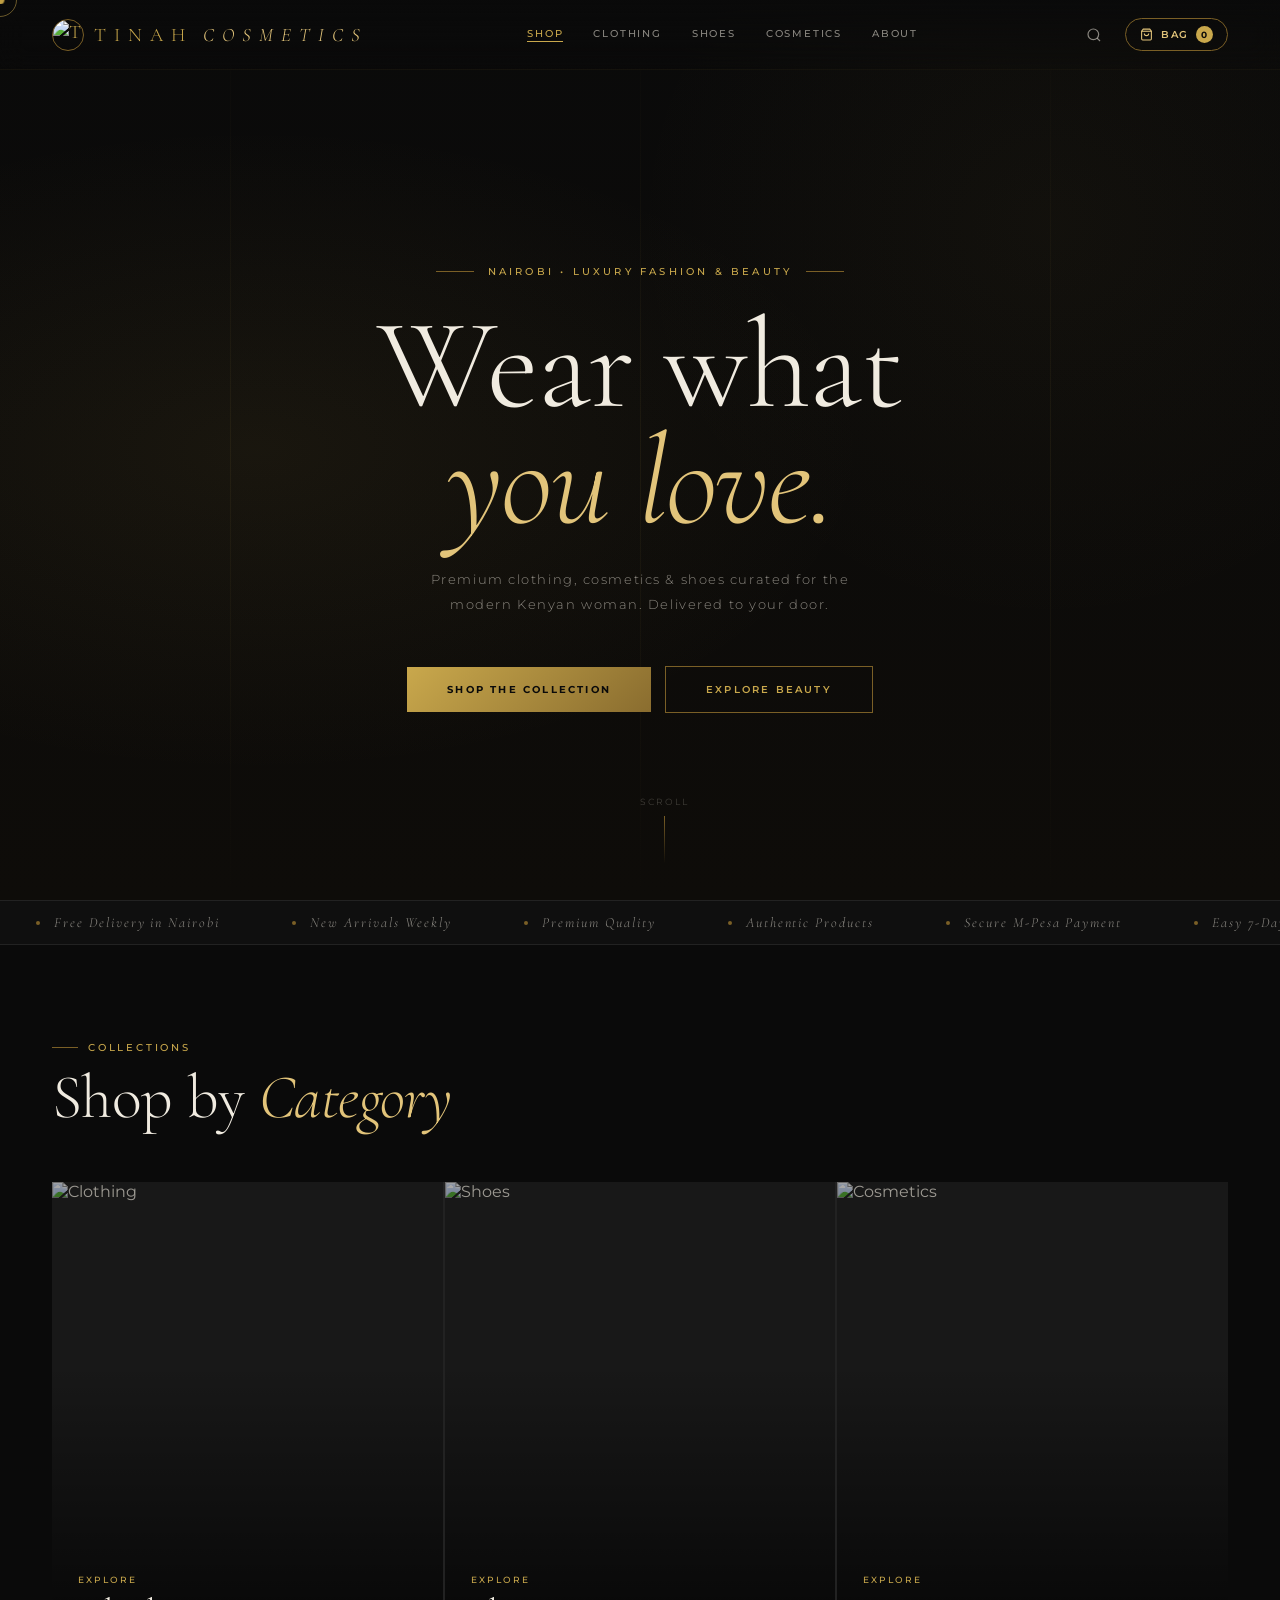
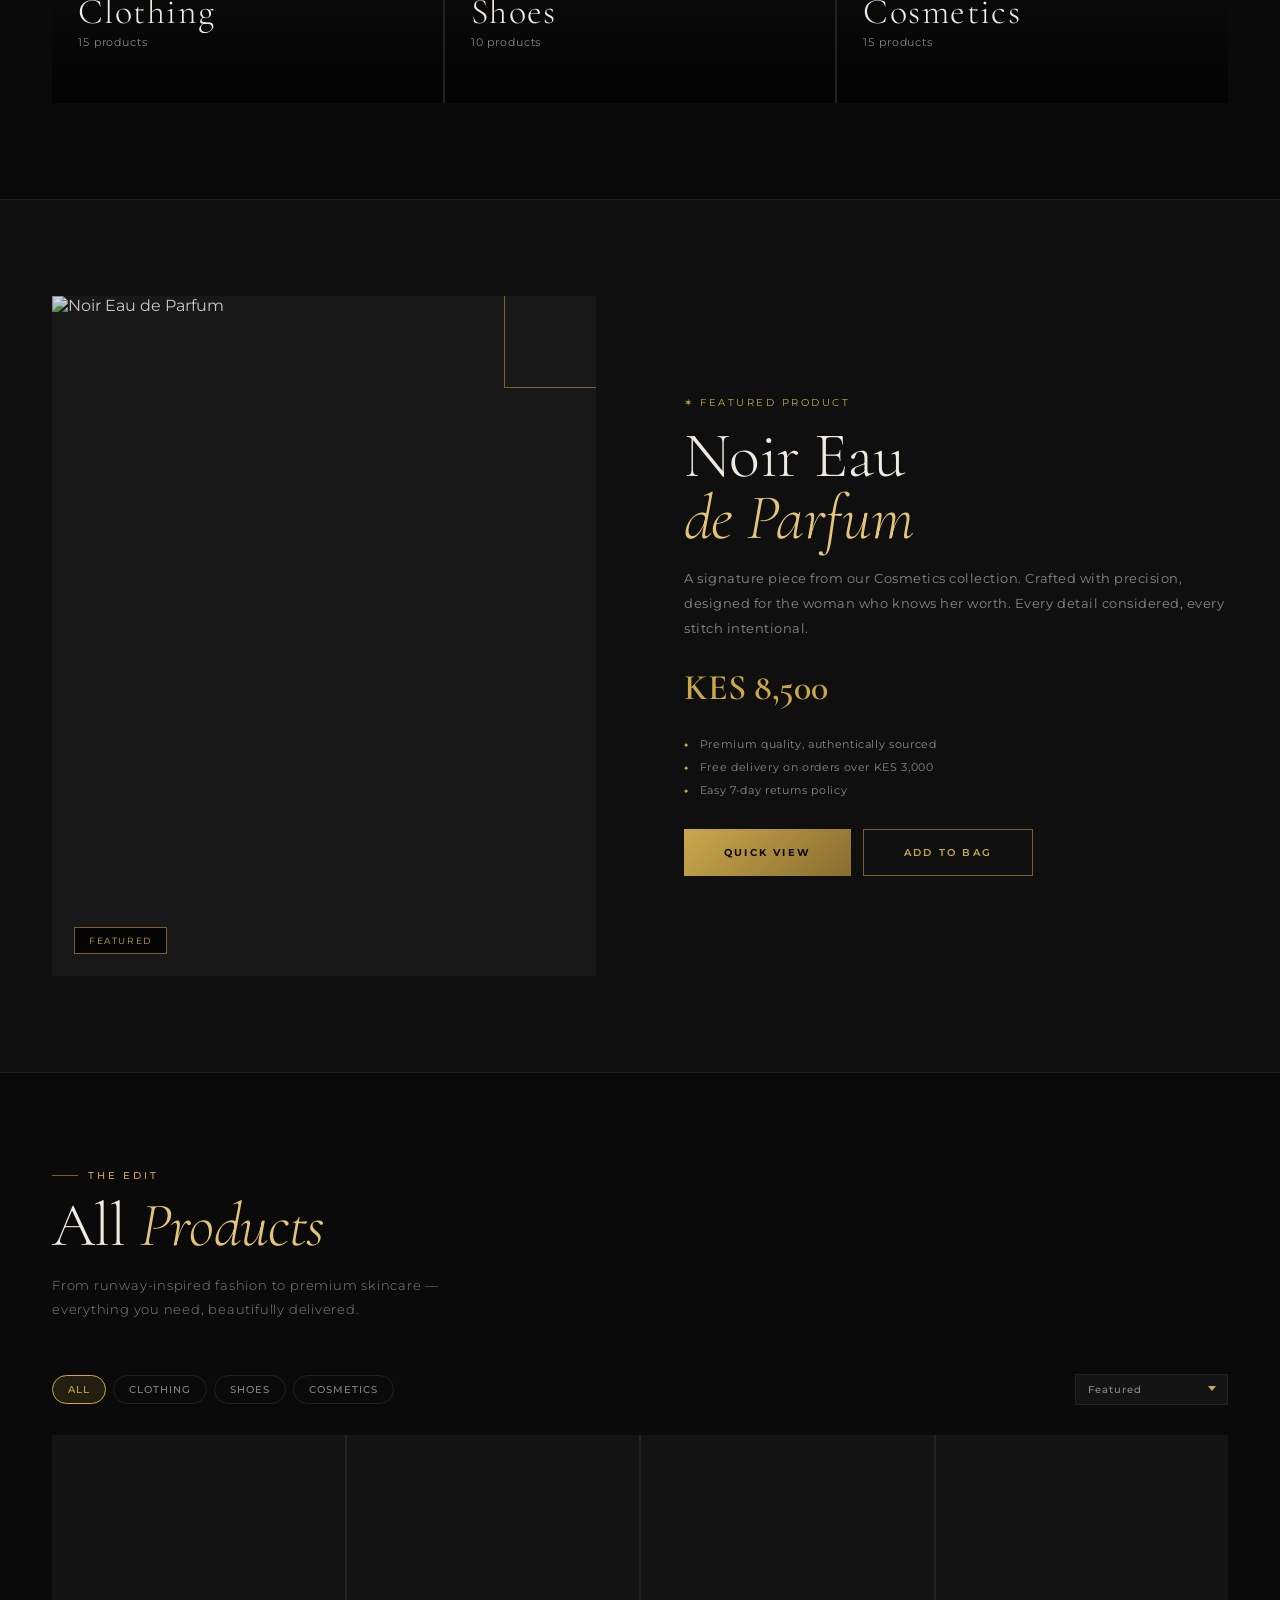
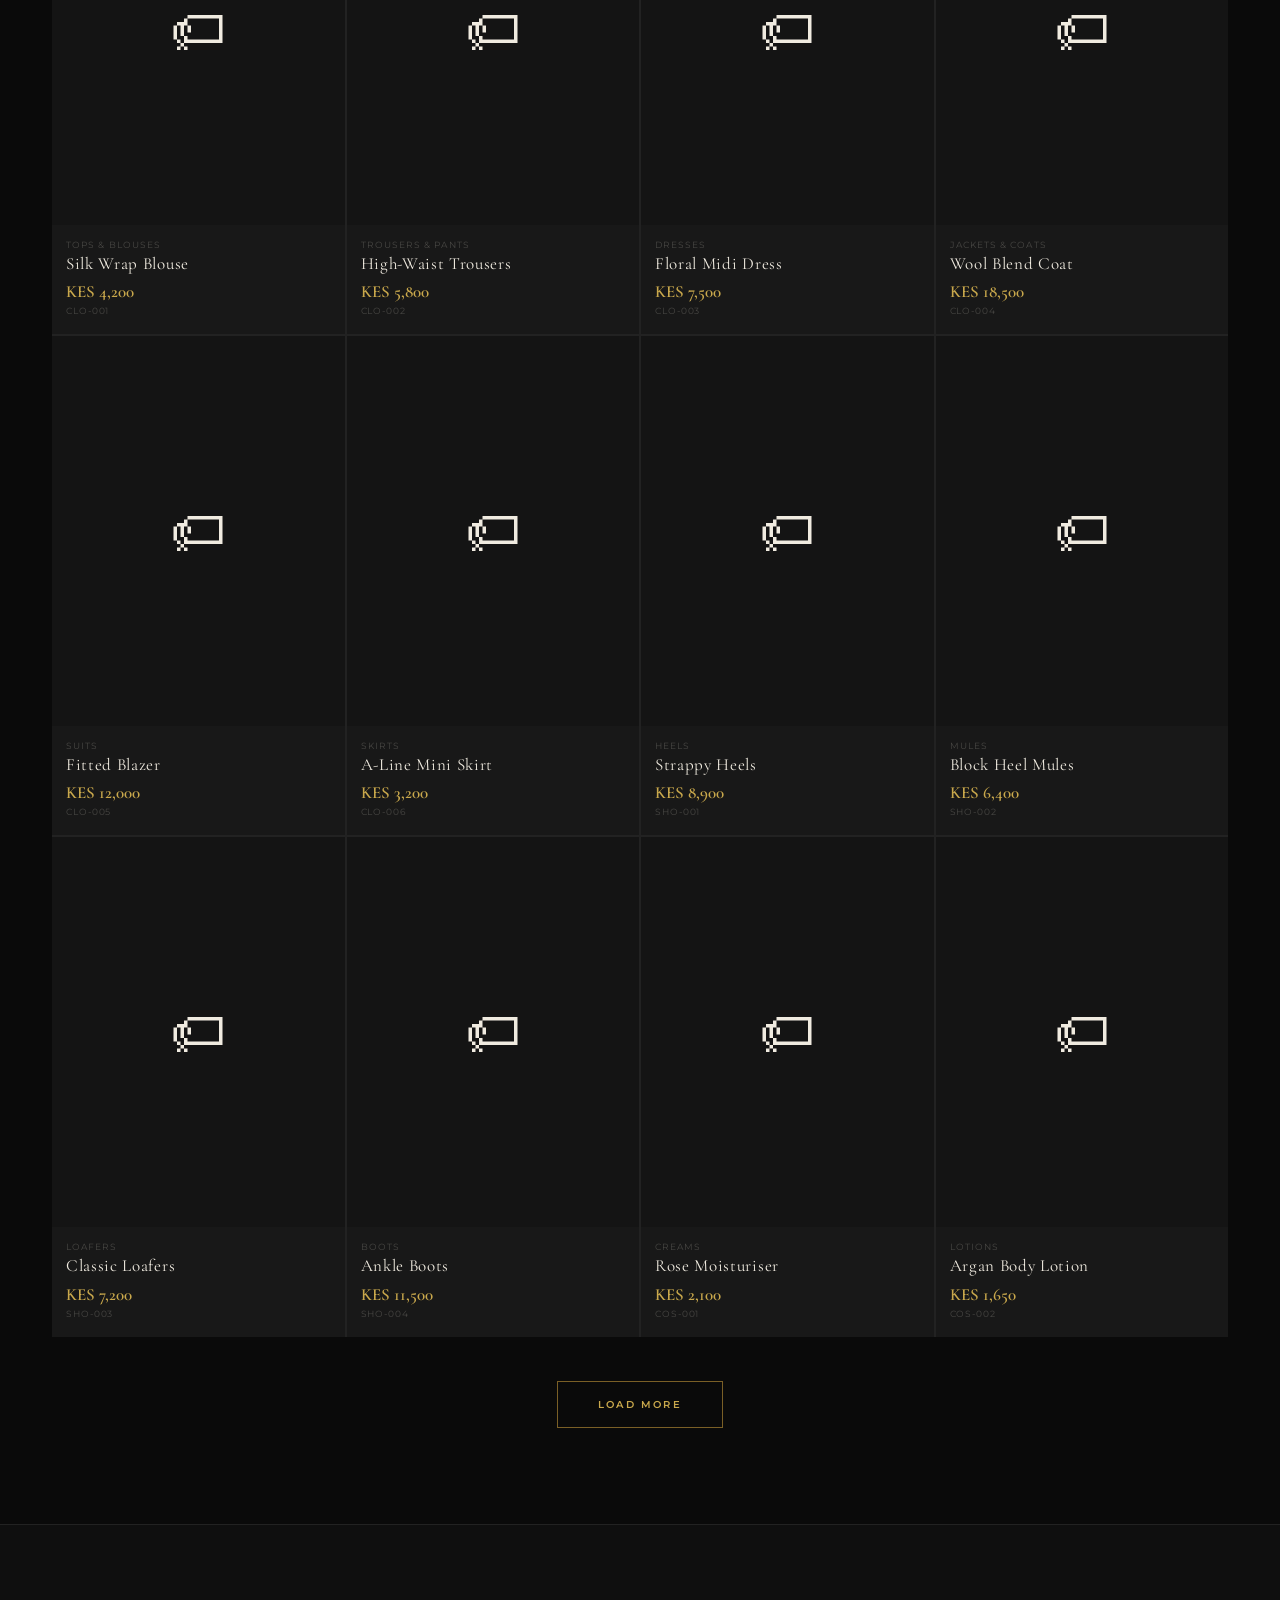
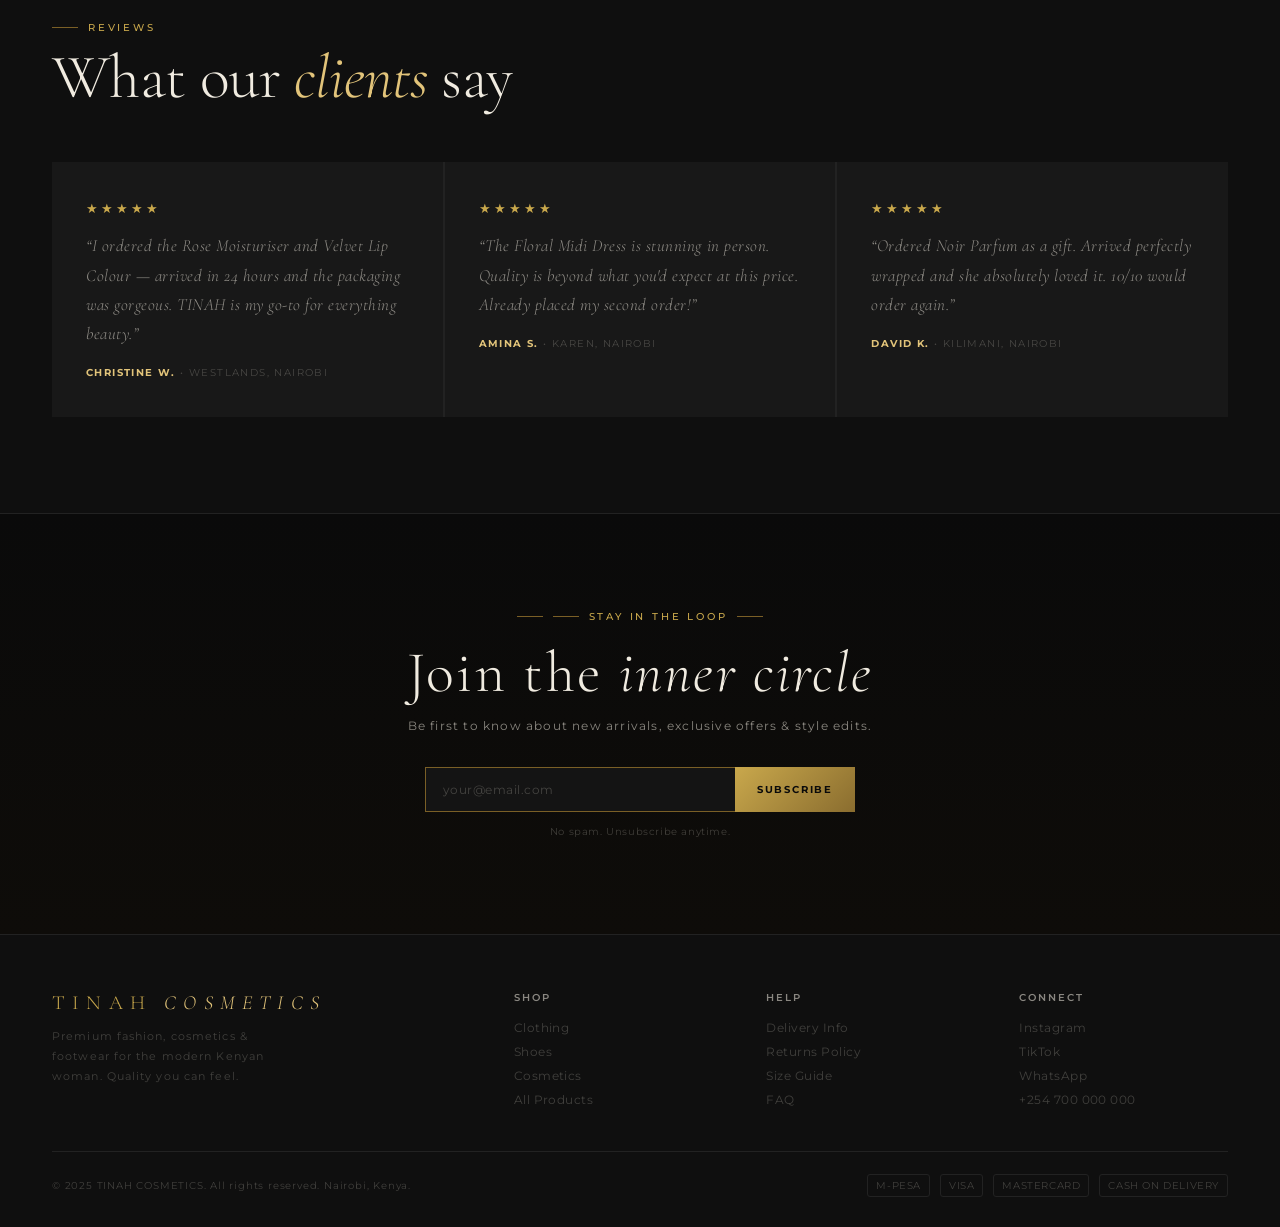
==== TINAH-website.html @ 570d0947 "updated the click filter logic" ====
<!DOCTYPE html>
<html lang="en">
<head>
<meta charset="UTF-8">
<meta name="viewport" content="width=device-width, initial-scale=1.0">
<title>TINAH COSMETICS — Luxury Fashion &amp; Beauty | Nairobi</title>
<link href="https://fonts.googleapis.com/css2?family=Cormorant+Garamond:ital,wght@0,300;0,400;0,600;1,300;1,400;1,600&family=Montserrat:wght@200;300;400;500;600&display=swap" rel="stylesheet">
<link rel="shortcut icon" href="https://thumbs.dreamstime.com/b/golden-woman-face-rose-beauty-salon-logo-vector-illustration-beautiful-flower-spa-cosmetics-fashion-boutique-hotel-333287283.jpg"/>
<style>
:root{
  --black:#0a0a0a;--deep:#0f0f0f;--panel:#141414;--card:#181818;
  --border:#222;--border-gold:#7a5f26;
  --gold:#c9a84c;--gold-light:#e2c47a;--gold-pale:#f0dfa0;
  --gold-dim:rgba(201,168,76,.12);--gold-glow:rgba(201,168,76,.25);
  --text:#f0ebe0;--text-dim:rgba(240,235,224,.55);--text-faint:rgba(240,235,224,.22);
  --success:#4a9e6b;--danger:#9e4a4a;
  --r:4px;--rlg:10px;
  --ease:cubic-bezier(.4,0,.2,1);
}
*{margin:0;padding:0;box-sizing:border-box}
html{scroll-behavior:smooth}
body{font-family:'Montserrat',sans-serif;background:var(--black);color:var(--text);overflow-x:hidden}
img{display:block;max-width:100%}
a{text-decoration:none;color:inherit}
button{cursor:pointer;font-family:'Montserrat',sans-serif}
::-webkit-scrollbar{width:5px}
::-webkit-scrollbar-track{background:var(--black)}
::-webkit-scrollbar-thumb{background:var(--border-gold);border-radius:3px}

/* CURSOR */
.cursor{position:fixed;width:9px;height:9px;background:var(--gold);border-radius:50%;pointer-events:none;z-index:9999;transform:translate(-50%,-50%);transition:opacity .2s;mix-blend-mode:difference}
.cursor-ring{position:fixed;width:34px;height:34px;border:1px solid var(--gold);border-radius:50%;pointer-events:none;z-index:9998;transform:translate(-50%,-50%);transition:transform .18s var(--ease),width .2s,height .2s;opacity:.5}
.cursor-ring.hov{width:54px;height:54px;opacity:.85}
@media(max-width:768px){.cursor,.cursor-ring{display:none}}

/* NAV */
.nav{position:fixed;top:0;left:0;right:0;z-index:200;display:flex;align-items:center;justify-content:space-between;padding:0 52px;height:70px;background:linear-gradient(180deg,rgba(10,10,10,.97) 0%,rgba(10,10,10,.0) 100%);backdrop-filter:blur(14px);border-bottom:1px solid rgba(201,168,76,.06);transition:all .3s}
.nav.scrolled{background:rgba(10,10,10,.97);border-bottom-color:rgba(201,168,76,.16)}
.nav-logo{font-family:'Cormorant Garamond',serif;font-size:19px;font-weight:300;letter-spacing:.42em;color:var(--gold);display:flex;align-items:center;gap:10px;white-space:nowrap}
.nav-logo img{width:32px;height:32px;border-radius:50%;border:1px solid var(--border-gold);object-fit:cover}
.nav-logo em{font-style:italic;color:var(--gold-light)}
.nav-links{display:flex;align-items:center;gap:30px}
.nav-link{font-size:10px;font-weight:500;letter-spacing:.18em;text-transform:uppercase;color:var(--text-dim);transition:color .2s;position:relative;padding-bottom:2px}
.nav-link::after{content:'';position:absolute;bottom:0;left:0;width:0;height:1px;background:var(--gold);transition:width .3s var(--ease)}
.nav-link:hover,.nav-link.active{color:var(--gold)}
.nav-link:hover::after,.nav-link.active::after{width:100%}
.nav-right{display:flex;align-items:center;gap:14px}
.nav-icon-btn{background:none;border:none;color:var(--text-dim);display:flex;align-items:center;justify-content:center;width:34px;height:34px;transition:color .2s;border-radius:50%}
.nav-icon-btn:hover{color:var(--gold)}
.cart-btn{display:flex;align-items:center;gap:8px;background:none;border:1px solid var(--border-gold);border-radius:20px;padding:7px 14px;color:var(--gold-light);font-size:10px;font-weight:600;letter-spacing:.12em;text-transform:uppercase;transition:all .2s}
.cart-btn:hover{background:var(--gold-dim);border-color:var(--gold)}
.cart-badge{background:var(--gold);color:var(--black);border-radius:50%;width:17px;height:17px;font-size:9px;font-weight:700;display:flex;align-items:center;justify-content:center;flex-shrink:0}
.hamburger{display:none;flex-direction:column;gap:5px;background:none;border:none;padding:4px}
.hamburger span{width:22px;height:1px;background:var(--text-dim);transition:all .3s}

/* MOBILE NAV */
.mobile-nav{position:fixed;top:70px;left:0;right:0;bottom:0;background:rgba(10,10,10,.99);backdrop-filter:blur(18px);z-index:199;transform:translateY(-10px);opacity:0;pointer-events:none;transition:all .3s var(--ease);padding:48px 32px;display:flex;flex-direction:column;gap:4px}
.mobile-nav.open{transform:translateY(0);opacity:1;pointer-events:all}
.mobile-nav-link{font-family:'Cormorant Garamond',serif;font-size:36px;font-weight:300;letter-spacing:.04em;color:var(--text-dim);padding:10px 0;border-bottom:1px solid var(--border);transition:color .2s;display:block}
.mobile-nav-link:hover{color:var(--gold)}

/* HERO */
.hero{min-height:100vh;display:flex;align-items:center;justify-content:center;position:relative;overflow:hidden;padding-top:70px}
.hero-bg{position:absolute;inset:0;background:radial-gradient(ellipse 80% 60% at 20% 50%,rgba(201,168,76,.07) 0%,transparent 60%),radial-gradient(ellipse 55% 75% at 82% 25%,rgba(201,168,76,.04) 0%,transparent 60%),linear-gradient(180deg,#0a0a0a 0%,#0e0c09 100%)}
.hero-line{position:absolute;top:0;bottom:0;width:1px;background:linear-gradient(180deg,transparent,rgba(201,168,76,.07),transparent);pointer-events:none}
.hero-content{position:relative;z-index:2;text-align:center;max-width:880px;padding:0 24px}
.hero-eyebrow{display:inline-flex;align-items:center;gap:14px;font-size:10px;font-weight:500;letter-spacing:.32em;text-transform:uppercase;color:var(--gold);margin-bottom:30px;animation:fadeUp .8s var(--ease) both}
.hero-eyebrow::before,.hero-eyebrow::after{content:'';width:38px;height:1px;background:var(--border-gold)}
.hero-title{font-family:'Cormorant Garamond',serif;font-size:clamp(56px,10vw,128px);font-weight:300;line-height:.9;letter-spacing:-.01em;animation:fadeUp .9s .1s var(--ease) both}
.hero-title em{font-style:italic;color:var(--gold-light);display:block}
.hero-sub{font-size:13px;font-weight:300;letter-spacing:.12em;color:var(--text-dim);margin:28px auto 48px;max-width:420px;line-height:1.95;animation:fadeUp .9s .2s var(--ease) both}
.hero-ctas{display:flex;align-items:center;justify-content:center;gap:14px;flex-wrap:wrap;animation:fadeUp .9s .3s var(--ease) both}
.btn-primary{background:linear-gradient(135deg,var(--gold),#8a6d2f);border:none;color:var(--black);font-size:10px;font-weight:700;letter-spacing:.22em;text-transform:uppercase;padding:16px 40px;position:relative;overflow:hidden;transition:opacity .2s}
.btn-primary::after{content:'';position:absolute;inset:0;background:linear-gradient(135deg,rgba(255,255,255,.18),transparent);opacity:0;transition:opacity .2s}
.btn-primary:hover::after{opacity:1}
.btn-secondary{background:none;border:1px solid var(--border-gold);color:var(--gold);font-size:10px;font-weight:600;letter-spacing:.22em;text-transform:uppercase;padding:16px 40px;transition:all .2s}
.btn-secondary:hover{background:var(--gold-dim)}
.hero-scroll{position:absolute;bottom:36px;left:50%;transform:translateX(-50%);display:flex;flex-direction:column;align-items:center;gap:9px;animation:fadeUp .9s .5s var(--ease) both}
.hero-scroll-lbl{font-size:9px;letter-spacing:.22em;color:var(--text-faint);text-transform:uppercase}
.hero-scroll-bar{width:1px;height:48px;background:linear-gradient(180deg,var(--border-gold),transparent);animation:scrollPulse 2s ease infinite}
@keyframes scrollPulse{0%,100%{opacity:.4;transform:scaleY(1)}50%{opacity:1}}

/* MARQUEE */
.marquee-wrap{overflow:hidden;border-top:1px solid var(--border);border-bottom:1px solid var(--border);padding:13px 0;background:var(--deep)}
.marquee-track{display:flex;white-space:nowrap;animation:marquee 30s linear infinite}
.marquee-track:hover{animation-play-state:paused}
.marquee-item{font-family:'Cormorant Garamond',serif;font-style:italic;font-size:14px;font-weight:300;letter-spacing:.14em;color:var(--text-dim);padding:0 36px;display:inline-flex;align-items:center;gap:14px}
.marquee-dot{width:4px;height:4px;background:var(--border-gold);border-radius:50%;flex-shrink:0}
@keyframes marquee{from{transform:translateX(0)}to{transform:translateX(-50%)}}

/* SECTIONS */
.section{padding:96px 52px}
.section-inner{max-width:1300px;margin:0 auto}
.s-eyebrow{font-size:10px;font-weight:500;letter-spacing:.28em;text-transform:uppercase;color:var(--gold);margin-bottom:12px;display:flex;align-items:center;gap:10px}
.s-eyebrow::before{content:'';width:26px;height:1px;background:var(--border-gold)}
.s-title{font-family:'Cormorant Garamond',serif;font-size:clamp(36px,5vw,62px);font-weight:300;line-height:1.04;letter-spacing:-.01em}
.s-title em{font-style:italic;color:var(--gold-light)}
.s-desc{font-size:13px;font-weight:300;letter-spacing:.06em;color:var(--text-dim);margin-top:14px;max-width:460px;line-height:1.88}
.s-header{margin-bottom:52px}

/* CATEGORY GRID */
.cat-grid{display:grid;grid-template-columns:repeat(3,1fr);gap:2px;background:var(--border)}
.cat-card{position:relative;overflow:hidden;aspect-ratio:3/4;background:var(--card);cursor:pointer}
.cat-img{width:100%;height:100%;object-fit:cover;transition:transform .7s var(--ease);filter:brightness(.65)}
.cat-card:hover .cat-img{transform:scale(1.07);filter:brightness(.45)}
.cat-overlay{position:absolute;inset:0;background:linear-gradient(180deg,transparent 35%,rgba(0,0,0,.88) 100%);padding:26px;display:flex;flex-direction:column;justify-content:flex-end}
.cat-tag{font-size:9px;font-weight:500;letter-spacing:.22em;text-transform:uppercase;color:var(--gold);margin-bottom:8px}
.cat-name{font-family:'Cormorant Garamond',serif;font-size:36px;font-weight:300;letter-spacing:.04em;color:var(--text);margin-bottom:5px;line-height:1.05}
.cat-count{font-size:11px;color:var(--text-dim);letter-spacing:.08em}
.cat-arrow{margin-top:14px;display:inline-flex;align-items:center;gap:8px;font-size:10px;font-weight:600;letter-spacing:.15em;text-transform:uppercase;color:var(--gold);opacity:0;transform:translateY(8px);transition:all .3s var(--ease)}
.cat-card:hover .cat-arrow{opacity:1;transform:translateY(0)}
.cat-arrow svg{transition:transform .25s}
.cat-card:hover .cat-arrow svg{transform:translateX(4px)}

/* SPOTLIGHT */
.spotlight{padding:96px 52px;background:var(--deep);border-top:1px solid var(--border);border-bottom:1px solid var(--border)}
.spotlight-inner{max-width:1300px;margin:0 auto;display:grid;grid-template-columns:1fr 1fr;gap:88px;align-items:center}
.spot-img-wrap{position:relative;aspect-ratio:4/5;overflow:hidden;background:var(--card)}
.spot-img-wrap img{width:100%;height:100%;object-fit:cover;filter:brightness(.88)}
.spot-corner{position:absolute;top:-18px;right:-18px;width:110px;height:110px;border:1px solid var(--border-gold);pointer-events:none}
.spot-badge{position:absolute;bottom:22px;left:22px;background:rgba(0,0,0,.78);border:1px solid var(--border-gold);padding:7px 14px;backdrop-filter:blur(6px);font-size:9px;letter-spacing:.18em;text-transform:uppercase;color:var(--gold)}
.spot-eyebrow{font-size:10px;letter-spacing:.25em;text-transform:uppercase;color:var(--gold);margin-bottom:16px}
.spot-name{font-family:'Cormorant Garamond',serif;font-size:clamp(40px,5vw,68px);font-weight:300;line-height:.96;letter-spacing:-.01em;margin-bottom:18px}
.spot-name em{font-style:italic;color:var(--gold-light)}
.spot-desc{font-size:13px;color:var(--text-dim);line-height:1.9;letter-spacing:.04em;margin-bottom:26px}
.spot-price{font-family:'Cormorant Garamond',serif;font-size:36px;font-weight:600;color:var(--gold);margin-bottom:28px}
.spot-perks{display:flex;flex-direction:column;gap:9px;margin-bottom:32px}
.perk{display:flex;align-items:center;gap:11px;font-size:11px;color:var(--text-dim);letter-spacing:.06em}
.perk::before{content:'◆';color:var(--gold);font-size:7px;flex-shrink:0}
.spot-btns{display:flex;gap:12px;flex-wrap:wrap}

/* SHOP */
.shop-bar{display:flex;align-items:center;justify-content:space-between;margin-bottom:30px;flex-wrap:wrap;gap:12px}
.pills{display:flex;gap:7px;flex-wrap:wrap}
.pill{background:none;border:1px solid var(--border);border-radius:20px;color:var(--text-dim);font-size:10px;font-weight:500;letter-spacing:.1em;text-transform:uppercase;padding:7px 15px;transition:all .2s}
.pill:hover,.pill.active{background:var(--gold-dim);border-color:var(--border-gold);color:var(--gold-light)}
.pill.active{border-color:var(--gold);color:var(--gold)}
.sort-sel{background:var(--panel);border:1px solid var(--border);color:var(--text-dim);font-family:'Montserrat',sans-serif;font-size:10px;font-weight:500;letter-spacing:.1em;padding:8px 28px 8px 12px;outline:none;appearance:none;background-image:url("data:image/svg+xml,%3Csvg xmlns='http://www.w3.org/2000/svg' width='10' height='10' viewBox='0 0 10 10'%3E%3Cpath fill='%23c9a84c' d='M5 7L1 2h8z'/%3E%3C/svg%3E");background-repeat:no-repeat;background-position:right 10px center;cursor:pointer}

/* PRODUCT GRID */
.prod-grid{display:grid;grid-template-columns:repeat(auto-fill,minmax(256px,1fr));gap:2px;background:var(--border)}
.prod-card{background:var(--card);overflow:hidden;position:relative;cursor:pointer;transition:background .2s}
.prod-card:hover{background:#1d1d1d}
.prod-img-wrap{position:relative;aspect-ratio:3/4;overflow:hidden;background:var(--panel)}
.prod-img-wrap img{width:100%;height:100%;object-fit:cover;transition:transform .6s var(--ease)}
.prod-card:hover .prod-img-wrap img{transform:scale(1.05)}
.prod-fallback{width:100%;height:100%;display:flex;align-items:center;justify-content:center;font-size:56px}
.prod-badge{position:absolute;top:11px;left:11px;font-size:9px;font-weight:700;letter-spacing:.1em;text-transform:uppercase;padding:4px 10px;background:var(--gold);color:var(--black)}
.prod-badge.sold{background:#333;color:var(--text-faint)}
.prod-badge.low{background:rgba(184,134,11,.85);color:var(--black)}
.wish-btn{position:absolute;top:11px;right:11px;width:33px;height:33px;background:rgba(0,0,0,.65);border:1px solid var(--border);border-radius:50%;display:flex;align-items:center;justify-content:center;font-size:14px;opacity:0;transition:all .2s;backdrop-filter:blur(4px)}
.prod-card:hover .wish-btn{opacity:1}
.wish-btn:hover{border-color:var(--gold);background:var(--gold-dim)}
.wish-btn.on{border-color:var(--danger);color:var(--danger);opacity:1}
.prod-actions{position:absolute;bottom:0;left:0;right:0;background:linear-gradient(0deg,rgba(0,0,0,.92) 0%,transparent 100%);padding:20px 14px 14px;opacity:0;transform:translateY(8px);transition:all .3s var(--ease)}
.prod-card:hover .prod-actions{opacity:1;transform:translateY(0)}
.add-btn{width:100%;background:linear-gradient(135deg,var(--gold),#8a6d2f);border:none;color:var(--black);font-size:10px;font-weight:700;letter-spacing:.15em;text-transform:uppercase;padding:12px;transition:opacity .2s}
.add-btn:hover{opacity:.88}
.add-btn:disabled{opacity:.35;cursor:not-allowed;background:#444}
.prod-info{padding:14px 14px 18px}
.prod-subcat{font-size:9px;color:var(--text-faint);letter-spacing:.12em;text-transform:uppercase;margin-bottom:4px}
.prod-name{font-family:'Cormorant Garamond',serif;font-size:17px;font-weight:400;letter-spacing:.04em;color:var(--text);margin-bottom:7px;line-height:1.2}
.prod-price{font-family:'Cormorant Garamond',serif;font-size:17px;font-weight:600;color:var(--gold)}
.prod-sku{font-size:9px;color:var(--text-faint);letter-spacing:.1em;margin-top:3px}
.load-more-wrap{text-align:center;margin-top:44px}

/* DRAWER */
.overlay-bg{position:fixed;inset:0;background:rgba(0,0,0,.78);z-index:400;opacity:0;pointer-events:none;transition:opacity .3s;backdrop-filter:blur(5px)}
.overlay-bg.on{opacity:1;pointer-events:all}
.drawer{position:fixed;right:0;top:0;bottom:0;width:460px;background:var(--panel);border-left:1px solid var(--border-gold);z-index:401;transform:translateX(100%);transition:transform .4s var(--ease);display:flex;flex-direction:column;overflow-y:auto}
.drawer.on{transform:translateX(0)}
.drawer-head{padding:22px 26px;border-bottom:1px solid var(--border);display:flex;align-items:center;justify-content:space-between;flex-shrink:0}
.drawer-title-txt{font-family:'Cormorant Garamond',serif;font-size:18px;font-weight:300;letter-spacing:.15em;color:var(--gold-light)}
.close-btn{background:none;border:1px solid var(--border);width:30px;height:30px;display:flex;align-items:center;justify-content:center;font-size:17px;color:var(--text-dim);transition:all .2s}
.close-btn:hover{border-color:var(--border-gold);color:var(--text)}
.drawer-img{width:100%;aspect-ratio:1;object-fit:cover;background:var(--card);flex-shrink:0}
.drawer-img-fb{width:100%;aspect-ratio:1;display:flex;align-items:center;justify-content:center;font-size:80px;background:var(--card);flex-shrink:0}
.drawer-body{padding:22px 26px;flex:1}
.d-cat{font-size:9px;letter-spacing:.18em;text-transform:uppercase;color:var(--gold);margin-bottom:7px}
.d-name{font-family:'Cormorant Garamond',serif;font-size:28px;font-weight:300;letter-spacing:.03em;margin-bottom:10px;line-height:1.1}
.d-price{font-family:'Cormorant Garamond',serif;font-size:26px;font-weight:600;color:var(--gold);margin-bottom:18px}
.d-div{height:1px;background:var(--border);margin:18px 0}
.d-desc{font-size:12px;color:var(--text-dim);line-height:1.9;letter-spacing:.04em}
.d-stock{margin-top:14px;display:flex;align-items:center;gap:8px;font-size:11px;color:var(--text-dim);letter-spacing:.06em}
.s-dot{width:7px;height:7px;border-radius:50%;flex-shrink:0}
.s-dot.in{background:var(--success)}.s-dot.low{background:var(--gold)}.s-dot.out{background:var(--danger)}
.drawer-foot{padding:18px 26px;border-top:1px solid var(--border);flex-shrink:0}
.d-add-btn{width:100%;background:linear-gradient(135deg,var(--gold),#8a6d2f);border:none;color:var(--black);font-size:11px;font-weight:700;letter-spacing:.2em;text-transform:uppercase;padding:15px;position:relative;overflow:hidden;transition:opacity .2s}
.d-add-btn::after{content:'';position:absolute;inset:0;background:linear-gradient(135deg,rgba(255,255,255,.15),transparent);opacity:0;transition:opacity .2s}
.d-add-btn:hover::after{opacity:1}
.d-add-btn:disabled{opacity:.35;cursor:not-allowed}

/* CART SIDEBAR */
.cart-side{position:fixed;right:0;top:0;bottom:0;width:390px;background:var(--panel);border-left:1px solid var(--border-gold);z-index:401;transform:translateX(100%);transition:transform .4s var(--ease);display:flex;flex-direction:column}
.cart-side.on{transform:translateX(0)}
.cart-head{padding:20px 22px;border-bottom:1px solid var(--border);display:flex;align-items:center;justify-content:space-between;flex-shrink:0}
.cart-head-title{font-family:'Cormorant Garamond',serif;font-size:19px;font-weight:300;letter-spacing:.18em;color:var(--gold-light)}
.cart-list{flex:1;overflow-y:auto;padding:14px 22px;scrollbar-width:thin;scrollbar-color:var(--border) transparent}
.cart-empty-st{height:100%;display:flex;flex-direction:column;align-items:center;justify-content:center;gap:11px;color:var(--text-faint)}
.cart-empty-st .ic{font-size:44px;opacity:.35}
.cart-empty-st p{font-family:'Cormorant Garamond',serif;font-size:15px;font-style:italic;letter-spacing:.1em}
.ci{display:flex;gap:11px;padding:11px 0;border-bottom:1px solid var(--border);animation:slideIn .2s var(--ease)}
@keyframes slideIn{from{opacity:0;transform:translateX(9px)}to{opacity:1;transform:translateX(0)}}
.ci-img{width:68px;height:68px;border-radius:var(--r);overflow:hidden;flex-shrink:0;background:var(--card);border:1px solid var(--border);display:flex;align-items:center;justify-content:center;font-size:22px}
.ci-img img{width:100%;height:100%;object-fit:cover}
.ci-info{flex:1;min-width:0}
.ci-sub{font-size:9px;letter-spacing:.12em;text-transform:uppercase;color:var(--text-faint);margin-bottom:3px}
.ci-name{font-size:12px;font-weight:500;letter-spacing:.03em;margin-bottom:3px}
.ci-price{font-family:'Cormorant Garamond',serif;font-size:14px;color:var(--gold)}
.ci-row{display:flex;align-items:center;gap:7px;margin-top:7px}
.q-btn{width:21px;height:21px;background:var(--card);border:1px solid var(--border);color:var(--text);font-size:13px;display:flex;align-items:center;justify-content:center;transition:all .15s;border-radius:3px}
.q-btn:hover{border-color:var(--gold);color:var(--gold)}
.q-num{font-size:12px;font-weight:600;min-width:16px;text-align:center}
.ci-del{margin-left:auto;background:none;border:none;color:var(--text-faint);font-size:14px;transition:color .2s;padding:2px}
.ci-del:hover{color:var(--danger)}
.cart-foot{border-top:1px solid var(--border-gold);padding:18px 22px;flex-shrink:0}
.sum-row{display:flex;justify-content:space-between;font-size:11px;color:var(--text-dim);letter-spacing:.06em;margin-bottom:6px}
.sum-total{display:flex;justify-content:space-between;align-items:center;border-top:1px solid var(--border-gold);padding-top:11px;margin-top:4px;font-size:13px;font-weight:600;color:var(--text)}
.sum-total .tp{font-family:'Cormorant Garamond',serif;font-size:23px;color:var(--gold)}
.ck-btn{width:100%;background:linear-gradient(135deg,var(--gold),#8a6d2f);border:none;color:var(--black);font-size:11px;font-weight:700;letter-spacing:.2em;text-transform:uppercase;padding:14px;margin-top:11px;position:relative;overflow:hidden;transition:opacity .2s}
.ck-btn::after{content:'';position:absolute;inset:0;background:linear-gradient(135deg,rgba(255,255,255,.15),transparent);opacity:0;transition:opacity .2s}
.ck-btn:hover::after{opacity:1}
.ck-btn:disabled{opacity:.35;cursor:not-allowed}
.cont-btn{width:100%;background:none;border:1px solid var(--border);color:var(--text-faint);font-size:10px;font-weight:500;letter-spacing:.12em;text-transform:uppercase;padding:9px;margin-top:7px;transition:all .2s}
.cont-btn:hover{border-color:var(--border-gold);color:var(--gold)}

/* SEARCH MODAL */
.search-modal{position:fixed;inset:0;z-index:600;background:rgba(0,0,0,.93);backdrop-filter:blur(14px);display:flex;flex-direction:column;align-items:center;padding-top:110px;opacity:0;pointer-events:none;transition:opacity .3s}
.search-modal.on{opacity:1;pointer-events:all}
.s-box{width:100%;max-width:580px;padding:0 24px;position:relative}
.s-box input{width:100%;background:transparent;border:none;border-bottom:1px solid var(--border-gold);color:var(--text);font-family:'Cormorant Garamond',serif;font-size:clamp(26px,5vw,44px);font-weight:300;letter-spacing:.05em;padding:11px 40px 11px 0;outline:none}
.s-box input::placeholder{color:var(--text-faint)}
.s-close{position:absolute;right:24px;top:50%;transform:translateY(-50%);background:none;border:none;color:var(--text-dim);font-size:21px;transition:color .2s}
.s-close:hover{color:var(--gold)}
.s-hint{font-size:11px;color:var(--text-faint);letter-spacing:.12em;margin-top:18px;padding:0 24px;max-width:580px}
.s-results{width:100%;max-width:580px;padding:18px 24px 0;overflow-y:auto;max-height:calc(100vh - 230px)}
.s-item{display:flex;align-items:center;gap:13px;padding:11px 0;border-bottom:1px solid var(--border);cursor:pointer;transition:padding .2s}
.s-item:hover{padding-left:8px}
.s-item-img{width:46px;height:46px;object-fit:cover;background:var(--card);border:1px solid var(--border);flex-shrink:0;display:flex;align-items:center;justify-content:center;font-size:17px}
.s-item-img img{width:100%;height:100%;object-fit:cover}
.s-item-name{font-size:13px;font-weight:500;letter-spacing:.03em}
.s-item-cat{font-size:10px;color:var(--text-faint);letter-spacing:.1em;text-transform:uppercase;margin-top:2px}
.s-item-price{margin-left:auto;font-family:'Cormorant Garamond',serif;font-size:16px;color:var(--gold);flex-shrink:0}

/* CHECKOUT MODAL */
.ck-overlay{position:fixed;inset:0;z-index:600;background:rgba(0,0,0,.88);backdrop-filter:blur(9px);display:flex;align-items:center;justify-content:center;opacity:0;pointer-events:none;transition:opacity .3s}
.ck-overlay.on{opacity:1;pointer-events:all}
.ck-box{background:var(--panel);border:1px solid var(--border-gold);width:470px;max-height:92vh;overflow-y:auto;box-shadow:0 32px 80px rgba(0,0,0,.7);animation:slideUp .3s var(--ease)}
@keyframes slideUp{from{opacity:0;transform:translateY(22px)}to{opacity:1;transform:translateY(0)}}
.ck-box-head{padding:20px 22px;border-bottom:1px solid var(--border);display:flex;align-items:center;justify-content:space-between;position:sticky;top:0;background:var(--panel);z-index:1}
.ck-box-title{font-family:'Cormorant Garamond',serif;font-size:21px;font-weight:300;letter-spacing:.15em;color:var(--gold-light)}
.ck-box-body{padding:20px 22px}
.f-group{margin-bottom:13px}
.f-label{display:block;font-size:10px;font-weight:600;letter-spacing:.12em;text-transform:uppercase;color:var(--text-faint);margin-bottom:5px}
.f-input{width:100%;background:var(--card);border:1px solid var(--border);color:var(--text);font-family:'Montserrat',sans-serif;font-size:12px;padding:10px 11px;outline:none;transition:border-color .2s;letter-spacing:.03em}
.f-input:focus{border-color:var(--border-gold)}
.f-input::placeholder{color:var(--text-faint)}
.f-row2{display:grid;grid-template-columns:1fr 1fr;gap:11px}
.pay-methods{display:grid;grid-template-columns:1fr 1fr 1fr;gap:8px;margin-top:5px}
.pm{background:var(--card);border:1px solid var(--border);padding:12px 8px;text-align:center;cursor:pointer;transition:all .2s}
.pm:hover{border-color:var(--border-gold)}
.pm.on{border-color:var(--gold);background:var(--gold-dim)}
.pm-icon{font-size:22px;margin-bottom:4px}
.pm-lbl{font-size:9px;font-weight:600;letter-spacing:.1em;text-transform:uppercase;color:var(--text-dim)}
.pm.on .pm-lbl{color:var(--gold)}
.o-sum{background:var(--card);border:1px solid var(--border);padding:13px 15px;margin-top:14px}
.o-row{display:flex;justify-content:space-between;font-size:11px;color:var(--text-dim);letter-spacing:.04em;padding:4px 0}
.o-row.tot{border-top:1px solid var(--border-gold);margin-top:7px;padding-top:9px;color:var(--text);font-size:13px;font-weight:600}
.o-row.tot .tp{font-family:'Cormorant Garamond',serif;font-size:20px;color:var(--gold)}
.place-btn{width:100%;background:linear-gradient(135deg,var(--gold),#8a6d2f);border:none;color:var(--black);font-size:11px;font-weight:700;letter-spacing:.2em;text-transform:uppercase;padding:15px;margin-top:14px;position:relative;overflow:hidden;transition:opacity .2s}
.place-btn::after{content:'';position:absolute;inset:0;background:linear-gradient(135deg,rgba(255,255,255,.15),transparent);opacity:0;transition:opacity .2s}
.place-btn:hover::after{opacity:1}
.back-btn{width:100%;background:none;border:1px solid var(--border);color:var(--text-faint);font-size:10px;font-weight:500;letter-spacing:.12em;text-transform:uppercase;padding:9px;margin-top:7px;transition:all .2s}
.back-btn:hover{border-color:var(--border-gold);color:var(--gold)}

/* SUCCESS */
.order-ok{text-align:center;padding:28px 0 12px}
.ok-icon{width:70px;height:70px;background:linear-gradient(135deg,#4a9e6b20,#4a9e6b40);border:2px solid var(--success);border-radius:50%;display:flex;align-items:center;justify-content:center;font-size:30px;margin:0 auto 14px}
.ok-title{font-family:'Cormorant Garamond',serif;font-size:27px;font-weight:300;letter-spacing:.2em;color:var(--gold-light);margin-bottom:8px}
.ok-sub{font-size:12px;color:var(--text-dim);letter-spacing:.07em;line-height:1.85}

/* TESTIMONIALS */
.testi-grid{display:grid;grid-template-columns:repeat(3,1fr);gap:2px;background:var(--border)}
.testi{background:var(--card);padding:38px 34px;transition:background .2s}
.testi:hover{background:#1e1e1e}
.t-stars{color:var(--gold);font-size:13px;letter-spacing:3px;margin-bottom:15px}
.t-text{font-family:'Cormorant Garamond',serif;font-style:italic;font-size:17px;font-weight:300;line-height:1.72;letter-spacing:.03em;color:var(--text-dim);margin-bottom:18px}
.t-author{font-size:10px;letter-spacing:.14em;text-transform:uppercase;color:var(--text-faint)}
.t-author strong{color:var(--gold-light)}

/* NEWSLETTER */
.newsletter{padding:96px 52px;text-align:center;background:linear-gradient(180deg,var(--black) 0%,#0e0c09 100%);border-top:1px solid var(--border)}
.nl-title{font-family:'Cormorant Garamond',serif;font-size:clamp(30px,5vw,58px);font-weight:300;letter-spacing:.04em;margin-bottom:10px}
.nl-sub{font-size:12px;color:var(--text-dim);letter-spacing:.1em;margin-bottom:34px}
.nl-form{display:flex;max-width:430px;margin:0 auto}
.nl-input{flex:1;background:var(--panel);border:1px solid var(--border-gold);border-right:none;color:var(--text);font-family:'Montserrat',sans-serif;font-size:12px;padding:14px 17px;outline:none;letter-spacing:.04em;transition:border-color .2s}
.nl-input:focus{border-color:var(--gold)}
.nl-input::placeholder{color:var(--text-faint)}
.nl-btn{background:linear-gradient(135deg,var(--gold),#8a6d2f);border:none;color:var(--black);font-size:10px;font-weight:700;letter-spacing:.18em;text-transform:uppercase;padding:14px 22px;white-space:nowrap;transition:opacity .2s}
.nl-btn:hover{opacity:.88}
.nl-note{font-size:10px;color:var(--text-faint);letter-spacing:.06em;margin-top:13px}

/* FOOTER */
.footer{background:var(--deep);border-top:1px solid var(--border);padding:56px 52px 30px}
.footer-inner{max-width:1300px;margin:0 auto}
.footer-grid{display:grid;grid-template-columns:2fr 1fr 1fr 1fr;gap:44px;margin-bottom:44px}
.f-brand{font-family:'Cormorant Garamond',serif;font-size:20px;font-weight:300;letter-spacing:.36em;color:var(--gold);margin-bottom:12px}
.f-brand em{font-style:italic;color:var(--gold-light)}
.f-tagline{font-size:11px;color:var(--text-faint);letter-spacing:.1em;line-height:1.8;max-width:250px}
.f-col-title{font-size:10px;font-weight:600;letter-spacing:.2em;text-transform:uppercase;color:var(--text-dim);margin-bottom:16px}
.f-links{display:flex;flex-direction:column;gap:9px}
.f-link{font-size:12px;color:var(--text-faint);letter-spacing:.04em;transition:color .2s}
.f-link:hover{color:var(--gold)}
.footer-bottom{border-top:1px solid var(--border);padding-top:22px;display:flex;align-items:center;justify-content:space-between;flex-wrap:wrap;gap:11px}
.f-copy{font-size:10px;color:var(--text-faint);letter-spacing:.08em}
.pay-icons{display:flex;gap:10px;flex-wrap:wrap}
.pay-ic{font-size:10px;color:var(--text-faint);letter-spacing:.06em;border:1px solid var(--border);border-radius:3px;padding:4px 8px}

/* TOAST */
.toast-wrap{position:fixed;bottom:22px;right:22px;z-index:700;display:flex;flex-direction:column;gap:7px}
.toast{background:var(--panel);border:1px solid var(--border-gold);border-radius:var(--r);padding:10px 15px;font-size:12px;letter-spacing:.04em;display:flex;align-items:center;gap:9px;min-width:200px;box-shadow:0 8px 28px rgba(0,0,0,.5);animation:toastIn .25s var(--ease)}
@keyframes toastIn{from{opacity:0;transform:translateY(6px)}to{opacity:1;transform:translateY(0)}}
.t-dot{width:7px;height:7px;border-radius:50%;background:var(--gold);flex-shrink:0}

/* REVEAL ANIMATION */
.reveal{opacity:0;transform:translateY(18px);transition:opacity .7s var(--ease),transform .7s var(--ease)}
.reveal.visible{opacity:1;transform:translateY(0)}
@keyframes fadeUp{from{opacity:0;transform:translateY(22px)}to{opacity:1;transform:translateY(0)}}

/* RESPONSIVE */
@media(max-width:1024px){
  .section,.spotlight,.newsletter{padding:72px 32px}
  .nav,.footer{padding-left:32px;padding-right:32px}
  .footer-grid{grid-template-columns:1fr 1fr}
  .spotlight-inner{grid-template-columns:1fr;gap:44px}
  .cat-grid{grid-template-columns:1fr 1fr}
}
@media(max-width:768px){
  .nav{padding:0 20px}
  .nav-links,.nav-icon-btn{display:none}
  .hamburger{display:flex}
  .section,.spotlight,.newsletter{padding:56px 20px}
  .footer{padding:44px 20px 24px}
  .footer-grid{grid-template-columns:1fr;gap:28px}
  .footer-bottom{flex-direction:column;text-align:center}
  .cat-grid{grid-template-columns:1fr}
  .testi-grid{grid-template-columns:1fr}
  .drawer,.cart-side{width:100%;max-width:100%}
  .ck-box{width:94vw}
  .f-row2{grid-template-columns:1fr}
  .nl-form{flex-direction:column}
  .nl-input,.nl-btn{width:100%;border-right:1px solid var(--border-gold)}
  .hero-ctas{flex-direction:column;align-items:center}
  .spot-btns{flex-direction:column}
}
/* section show/hide transition */
#categories,#spotlight,#about,.newsletter,.marquee-wrap,#home{transition:opacity .25s}
/* when in filter mode, shop section sits right below the nav */
body.filter-mode #shop{padding-top:96px}
body.filter-mode #shop .s-header{margin-bottom:32px}
</style>
</head>
<body>

<div class="cursor" id="cursor"></div>
<div class="cursor-ring" id="cursorRing"></div>

<!-- NAV -->
<nav class="nav" id="nav">
  <a href="#" class="nav-logo" onclick="goHome(event)">
    <img src="https://thumbs.dreamstime.com/b/golden-woman-face-rose-beauty-salon-logo-vector-illustration-beautiful-flower-spa-cosmetics-fashion-boutique-hotel-333287283.jpg" alt="TINAH">
    TINAH <em>COSMETICS</em>
  </a>
  <div class="nav-links">
    <a class="nav-link active" id="nl_shop" href="#" onclick="goShopAll(event)">Shop</a>
    <a class="nav-link" id="nl_clothing" href="#" onclick="filterGo('clothing',event)">Clothing</a>
    <a class="nav-link" id="nl_shoes" href="#" onclick="filterGo('shoes',event)">Shoes</a>
    <a class="nav-link" id="nl_cosmetics" href="#" onclick="filterGo('cosmetics',event)">Cosmetics</a>
    <a class="nav-link" id="nl_about" href="#" onclick="goAbout(event)">About</a>
  </div>
  <div class="nav-right">
    <button class="nav-icon-btn" onclick="openSearch()" title="Search (Ctrl+K)">
      <svg width="16" height="16" viewBox="0 0 24 24" fill="none" stroke="currentColor" stroke-width="1.8"><circle cx="11" cy="11" r="8"/><path d="m21 21-4.35-4.35"/></svg>
    </button>
    <button class="cart-btn" onclick="openCart()">
      <svg width="13" height="13" viewBox="0 0 24 24" fill="none" stroke="currentColor" stroke-width="2"><path d="M6 2L3 6v14a2 2 0 0 0 2 2h14a2 2 0 0 0 2-2V6l-3-4z"/><line x1="3" y1="6" x2="21" y2="6"/><path d="M16 10a4 4 0 0 1-8 0"/></svg>
      Bag <span class="cart-badge" id="cartBadge">0</span>
    </button>
    <button class="hamburger" onclick="toggleMobileNav()"><span></span><span></span><span></span></button>
  </div>
</nav>

<!-- MOBILE NAV -->
<div class="mobile-nav" id="mobileNav">
  <a class="mobile-nav-link" href="#" onclick="closeMobileNav();goShopAll(event)">Shop All</a>
  <a class="mobile-nav-link" href="#" onclick="closeMobileNav();filterGo('clothing',event)">Clothing</a>
  <a class="mobile-nav-link" href="#" onclick="closeMobileNav();filterGo('shoes',event)">Shoes</a>
  <a class="mobile-nav-link" href="#" onclick="closeMobileNav();filterGo('cosmetics',event)">Cosmetics</a>
  <a class="mobile-nav-link" href="#" onclick="closeMobileNav();goAbout(event)">About</a>
</div>

<!-- HERO -->
<section class="hero" id="home">
  <div class="hero-bg"></div>
  <div class="hero-line" style="left:18%"></div>
  <div class="hero-line" style="left:50%"></div>
  <div class="hero-line" style="left:82%"></div>
  <div class="hero-content">
    <div class="hero-eyebrow">Nairobi &bull; Luxury Fashion &amp; Beauty</div>
    <h1 class="hero-title">Wear what<br><em>you love.</em></h1>
    <p class="hero-sub">Premium clothing, cosmetics &amp; shoes curated for the modern Kenyan woman. Delivered to your door.</p>
    <div class="hero-ctas">
      <button class="btn-primary" onclick="goShopAll(event)">Shop the Collection</button>
      <button class="btn-secondary" onclick="filterGo('cosmetics',event)">Explore Beauty</button>
    </div>
  </div>
  <div class="hero-scroll"><div class="hero-scroll-lbl">Scroll</div><div class="hero-scroll-bar"></div></div>
</section>

<!-- MARQUEE -->
<div class="marquee-wrap"><div class="marquee-track" id="marqueeTrack"></div></div>

<!-- CATEGORIES -->
<section class="section" id="categories">
  <div class="section-inner">
    <div class="s-header reveal">
      <div class="s-eyebrow">Collections</div>
      <h2 class="s-title">Shop by <em>Category</em></h2>
    </div>
    <div class="cat-grid" id="catGrid"></div>
  </div>
</section>

<!-- SPOTLIGHT -->
<div class="spotlight" id="spotlight">
  <div class="spotlight-inner">
    <div class="spot-img-wrap reveal" id="spotImg"><div class="spot-corner"></div><div class="spot-badge">Featured</div></div>
    <div class="reveal" id="spotContent"></div>
  </div>
</div>

<!-- SHOP -->
<section class="section" id="shop">
  <div class="section-inner">
    <div class="s-header reveal">
      <div class="s-eyebrow">The Edit</div>
      <h2 class="s-title">All <em>Products</em></h2>
      <p class="s-desc">From runway-inspired fashion to premium skincare — everything you need, beautifully delivered.</p>
    </div>
    <div class="shop-bar">
      <div class="pills" id="pills"></div>
      <select class="sort-sel" id="sortSel" onchange="renderShop()">
        <option value="default">Featured</option>
        <option value="asc">Price: Low to High</option>
        <option value="desc">Price: High to Low</option>
        <option value="name">Name A&ndash;Z</option>
      </select>
    </div>
    <div class="prod-grid" id="prodGrid"></div>
    <div class="load-more-wrap"><button class="btn-secondary" id="loadMoreBtn" onclick="loadMore()" style="display:none">Load More</button></div>
  </div>
</section>

<!-- TESTIMONIALS -->
<section class="section" id="about" style="background:var(--deep);border-top:1px solid var(--border)">
  <div class="section-inner">
    <div class="s-header reveal">
      <div class="s-eyebrow">Reviews</div>
      <h2 class="s-title">What our <em>clients</em> say</h2>
    </div>
    <div class="testi-grid" id="testiGrid"></div>
  </div>
</section>

<!-- NEWSLETTER -->
<section class="newsletter">
  <div class="s-eyebrow" style="justify-content:center;margin-bottom:14px">
    <span style="width:26px;height:1px;background:var(--border-gold);display:inline-block"></span>
    Stay in the loop
    <span style="width:26px;height:1px;background:var(--border-gold);display:inline-block"></span>
  </div>
  <h2 class="nl-title">Join the <em>inner circle</em></h2>
  <p class="nl-sub">Be first to know about new arrivals, exclusive offers &amp; style edits.</p>
  <form class="nl-form" onsubmit="subscribe(event)">
    <input class="nl-input" type="email" id="nlEmail" placeholder="your@email.com" required>
    <button class="nl-btn" type="submit">Subscribe</button>
  </form>
  <p class="nl-note">No spam. Unsubscribe anytime.</p>
</section>

<!-- FOOTER -->
<footer class="footer">
  <div class="footer-inner">
    <div class="footer-grid">
      <div>
        <div class="f-brand">TINAH <em>COSMETICS</em></div>
        <p class="f-tagline">Premium fashion, cosmetics &amp; footwear for the modern Kenyan woman. Quality you can feel.</p>
      </div>
      <div>
        <div class="f-col-title">Shop</div>
        <div class="f-links">
          <a class="f-link" href="#" onclick="filterGo('clothing',event)">Clothing</a>
          <a class="f-link" href="#" onclick="filterGo('shoes',event)">Shoes</a>
          <a class="f-link" href="#" onclick="filterGo('cosmetics',event)">Cosmetics</a>
          <a class="f-link" href="#" onclick="goShopAll(event)">All Products</a>
        </div>
      </div>
      <div>
        <div class="f-col-title">Help</div>
        <div class="f-links">
          <a class="f-link" href="#">Delivery Info</a>
          <a class="f-link" href="#">Returns Policy</a>
          <a class="f-link" href="#">Size Guide</a>
          <a class="f-link" href="#">FAQ</a>
        </div>
      </div>
      <div>
        <div class="f-col-title">Connect</div>
        <div class="f-links">
          <a class="f-link" href="#">Instagram</a>
          <a class="f-link" href="#">TikTok</a>
          <a class="f-link" href="#">WhatsApp</a>
          <a class="f-link" href="#">+254 700 000 000</a>
        </div>
      </div>
    </div>
    <div class="footer-bottom">
      <div class="f-copy">&copy; 2025 TINAH COSMETICS. All rights reserved. Nairobi, Kenya.</div>
      <div class="pay-icons">
        <div class="pay-ic">M-PESA</div>
        <div class="pay-ic">VISA</div>
        <div class="pay-ic">MASTERCARD</div>
        <div class="pay-ic">CASH ON DELIVERY</div>
      </div>
    </div>
  </div>
</footer>

<!-- PRODUCT QUICK VIEW DRAWER -->
<div class="overlay-bg" id="drawerBg" onclick="closeDrawer()"></div>
<div class="drawer" id="drawer">
  <div class="drawer-head">
    <div class="drawer-title-txt">Quick View</div>
    <button class="close-btn" onclick="closeDrawer()">&times;</button>
  </div>
  <div id="drawerImg"></div>
  <div class="drawer-body" id="drawerBody"></div>
  <div class="drawer-foot">
    <button class="d-add-btn" id="dAddBtn">Add to Bag &rarr;</button>
  </div>
</div>

<!-- CART SIDEBAR -->
<div class="overlay-bg" id="cartBg" onclick="closeCart()"></div>
<div class="cart-side" id="cartSide">
  <div class="cart-head">
    <div class="cart-head-title">Your Bag</div>
    <button class="close-btn" onclick="closeCart()">&times;</button>
  </div>
  <div class="cart-list" id="cartList">
    <div class="cart-empty-st"><div class="ic">&#x1F6CD;</div><p>Your bag is empty</p></div>
  </div>
  <div class="cart-foot" id="cartFoot" style="display:none">
    <div class="sum-row"><span>Subtotal</span><span id="cSubtotal">KES 0</span></div>
    <div class="sum-row"><span>Delivery</span><span>Calculated at checkout</span></div>
    <div class="sum-total"><span>Total</span><span class="tp" id="cTotal">KES 0</span></div>
    <button class="ck-btn" onclick="openCheckout()">Checkout &rarr;</button>
    <button class="cont-btn" onclick="closeCart()">Continue Shopping</button>
  </div>
</div>

<!-- SEARCH MODAL -->
<div class="search-modal" id="searchModal">
  <div class="s-box">
    <input type="text" id="sInput" placeholder="Search for anything&hellip;" oninput="doSearch()" autocomplete="off">
    <button class="s-close" onclick="closeSearch()">&times;</button>
  </div>
  <div class="s-hint">Try: &ldquo;serum&rdquo; &bull; &ldquo;heels&rdquo; &bull; &ldquo;silk blouse&rdquo; &bull; &ldquo;perfume&rdquo;</div>
  <div class="s-results" id="sResults"></div>
</div>

<!-- CHECKOUT MODAL -->
<div class="ck-overlay" id="ckOverlay">
  <div class="ck-box" onclick="event.stopPropagation()">
    <div class="ck-box-head">
      <div class="ck-box-title" id="ckTitle">Delivery Details</div>
      <button class="close-btn" onclick="closeCheckout()">&times;</button>
    </div>
    <div class="ck-box-body" id="ckBody"></div>
  </div>
</div>

<!-- TOAST -->
<div class="toast-wrap" id="toastWrap"></div>

<script>

function getSeedData() {
  return {
    store: { name:"TINAH COSMETICS", cashier:"Vivian", currency:"KES", vat_rate:0.16 },
    cashiers: [
      { id:1, name:"Tinah",  pin:"1234", role:"manager"  },
      { id:2, name:"Vivian",   pin:"2222", role:"cashier"  },
      { id:3, name:"Grace",   pin:"3333", role:"cashier"  },
      { id:4, name:"Eddy", pin:"4444", role:"manager"  }
    ],
    categories: [
      { id:"clothing", label:"Clothing", subcategories:["Tops & Blouses","Trousers & Pants","Dresses","Skirts","Jackets & Coats","Suits","Knitwear","Activewear","Shorts"] },
      { id:"shoes",    label:"Shoes",    subcategories:["Heels","Flats","Sneakers","Boots","Sandals","Loafers","Mules"] },
      { id:"cosmetics",label:"Cosmetics",subcategories:["Soaps","Creams","Lotions","Serums","Foundations","Perfumes","Lip Colour","Eye Makeup","Hair care","Face care"] }
    ],
    products: [
      { id:1,  name:"Silk Wrap Blouse",    category:"clothing", subcategory:"Tops & Blouses",  price:4200,  stock:8,  sku:"CLO-001", image_url:"https://img.lilysilk.com/cdn-cgi/image/width=1800,height=2700,quality=80,fit=cover/media/catalog/product/N9962/03BU/4.jpg"},
      { id:2,  name:"High-Waist Trousers", category:"clothing", subcategory:"Trousers & Pants", price:5800,  stock:5,  sku:"CLO-002", image_url:"https://m.media-amazon.com/images/I/712gf22WfGL._AC_UY1000_.jpg" },
      { id:3,  name:"Floral Midi Dress",   category:"clothing", subcategory:"Dresses",          price:7500,  stock:3,  sku:"CLO-003", image_url:"https://i5.walmartimages.com/asr/5d2a59a5-cc00-4c31-bc3d-e96399c7c998.39897716b4ae0b580e59ea1497291283.jpeg" },
      { id:4,  name:"Wool Blend Coat",     category:"clothing", subcategory:"Jackets & Coats",  price:18500, stock:4,  sku:"CLO-004", image_url:"https://kaleidoscope.scene7.com/is/image/OttoUK/600w/Witt-Wool-Blend-Belted-Coat~H80467FRSP.jpg" },
      { id:5,  name:"Fitted Blazer",       category:"clothing", subcategory:"Suits",            price:12000, stock:6,  sku:"CLO-005", image_url:"https://media.mango.com/is/image/punto/27041294-99-002?wid=2048" },
      { id:6,  name:"A-Line Mini Skirt",   category:"clothing", subcategory:"Skirts",           price:3200,  stock:11, sku:"CLO-006", image_url:"https://m.media-amazon.com/images/I/61FiyfJK7XL._AC_SX466_.jpg" },
      { id:7,  name:"Strappy Heels",       category:"shoes",    subcategory:"Heels",            price:8900,  stock:7,  sku:"SHO-001", image_url:"https://images.unsplash.com/photo-1543163521-1bf539c55dd2?w=400&q=80" },
      { id:8,  name:"Block Heel Mules",    category:"shoes",    subcategory:"Mules",            price:6400,  stock:4,  sku:"SHO-002", image_url:"https://www.misslola.com/cdn/shop/files/weekend-attire-white-BF4A5645_large@2x.jpg?v=1709669933" },
      { id:9,  name:"Classic Loafers",     category:"shoes",    subcategory:"Loafers",          price:7200,  stock:9,  sku:"SHO-003", image_url:"https://i5.walmartimages.com/asr/0aeb4873-29ad-41e6-ac67-7e015b8c2b51.ad3b5a681ee662d24ba7a63dac7dad03.jpeg?odnHeight=612&odnWidth=612&odnBg=FFFFFF" },
      { id:10, name:"Ankle Boots",         category:"shoes",    subcategory:"Boots",            price:11500, stock:3,  sku:"SHO-004", image_url:"https://media.mango.com/is/image/punto/27082005-99-052?wid=2048" },
      { id:11, name:"Rose Moisturiser",    category:"cosmetics",subcategory:"Creams",           price:2100,  stock:15, sku:"COS-001", image_url:"https://5.imimg.com/data5/SELLER/Default/2025/9/548547056/YB/FP/AP/54980860/rose-moisturizing-cream-500x500.png" },
      { id:12, name:"Argan Body Lotion",   category:"cosmetics",subcategory:"Lotions",          price:1650,  stock:20, sku:"COS-002", image_url:"https://izilbeauty.com/dw/image/v2/BJQV_PRD/on/demandware.static/-/Sites-izil-master-catalog/default/dw39e8f721/images/large/e-Packshots/Amber/FG-330010_Amber-Moisturising-Body-Lotion/FG-330010_Amber-Moisturising-Body-Lotion-3.jpg" },
      { id:13, name:"Gold Radiance Serum", category:"cosmetics",subcategory:"Serums",           price:4800,  stock:10, sku:"COS-003", image_url:"https://drrashelstore.pk/cdn/shop/files/dr_rashel_products_1__jpg.jpg?v=1770731448" },
      { id:14, name:"Shea Butter Soap",    category:"cosmetics",subcategory:"Soaps",            price:580,   stock:30, sku:"COS-004", image_url:"https://images.unsplash.com/photo-1607006344380-b6775a0824a7?w=400&q=80" },
      { id:15, name:"Velvet Lip Colour",   category:"cosmetics",subcategory:"Lip Colour",       price:1200,  stock:18, sku:"COS-005", image_url:"https://www.lotus.in/cdn/shop/files/04_6f59dfae-9b2f-4327-94f3-c62dd75045b8.jpg?v=1754469201&width=1600" },
      { id:16, name:"Noir Eau de Parfum",  category:"cosmetics",subcategory:"Perfumes",         price:8500,  stock:7,  sku:"COS-006", image_url:"https://i.ebayimg.com/images/g/UYkAAOSwXBdlZ7~G/s-l1200.jpg" },
      { id:17, name:"Cashmere Knit Sweater", category:"clothing", subcategory:"Sweaters & Knitwear", price:9800, stock:6, sku:"CLO-007", image_url:"https://www.jennikayne.com/cdn/shop/files/cashmere-amelia-crewneck-warm-sand-2.jpg?v=1739307672" },
{ id:18, name:"Denim Jacket", category:"clothing", subcategory:"Jackets & Coats", price:7600, stock:9, sku:"CLO-008", image_url:"https://hips.hearstapps.com/hmg-prod/images/gettyimages-2133930650-66aaf97f8bf25.jpg?crop=0.659xw:1.00xh;0.171xw,0&resize=640:*" },
{ id:19, name:"Pleated Maxi Dress", category:"clothing", subcategory:"Dresses", price:9200, stock:4, sku:"CLO-009", image_url:"https://www.thedressoutlet.com/cdn/shop/files/3147_NAVY_A1.jpg?v=1746660710" },
{ id:20, name:"Tailored Jumpsuit", category:"clothing", subcategory:"Suits", price:10800, stock:5, sku:"CLO-010", image_url:"https://mediahub.prettylittlething.com/cno7236_black_xl?qlt=70&w=480&h=720&dpr=1&fit=cvr" },
{ id:21, name:"Leather Sneakers", category:"shoes", subcategory:"Sneakers", price:9500, stock:10, sku:"SHO-005", image_url:"https://cdn.hophopshop.com/productImages/28093/medium/Tezza-4141.jpg" },
{ id:22, name:"Pointed-Toe Flats", category:"shoes", subcategory:"Flats", price:5400, stock:12, sku:"SHO-006", image_url:"https://venstore.co.ke/vendor/uploads/women_fashion/6780d14ef3aa85.53240029.jpg" },
{ id:23, name:"Vitamin C Face Serum", category:"cosmetics", subcategory:"Serums", price:3900, stock:14, sku:"COS-007", image_url:"https://m.media-amazon.com/images/I/615YQQ63jfL._AC_UF1000,1000_QL80_.jpg" },
{ id:24, name:"Lavender Night Cream", category:"cosmetics", subcategory:"Creams", price:2600, stock:16, sku:"COS-008", image_url:"https://quincehoneyfarm.co.uk/wp-content/uploads/2022/12/Night-Cream3.jpg" },
{ id:25, name:"Coconut Hair Mask", category:"cosmetics", subcategory:"Hair Care", price:1800, stock:22, sku:"COS-009", image_url:"https://lk.spaceylon.com/cdn/shop/files/Virgin_Coconut_Hair_Treatment_Masque_150ml_S1.jpg?v=1754476152&width=1445" },
{ id:26, name:"Matte Finish Foundation", category:"cosmetics", subcategory:"Foundations", price:3200, stock:13, sku:"COS-010", image_url:"https://media6.ppl-media.com/tr:h-235,w-235,c-at_max,dpr-2/static/img/product/356169/[base64].jpg" },
{ id:27, name:"Wool Blend Blazer", category:"clothing", subcategory:"Jackets & Coats", price:11500, stock:6, sku:"CLO-011", image_url:"https://dtcralphlauren.scene7.com/is/image/PoloGSI/s7-AI211952179003_alternate10?$rl_4x5_pdp$"},
{ id:28, name:"High-Waist Jeans", category:"clothing", subcategory:"Trousers & Pants", price:6800, stock:11, sku:"CLO-012", image_url:"https://ke.jumia.is/unsafe/fit-in/500x500/filters:fill(white)/product/11/8911623/1.jpg?5507" },
{ id:29, name:"Oversized Hoodie", category:"clothing", subcategory:"Jackets & Coats", price:5900, stock:15, sku:"CLO-013", image_url:"https://m.media-amazon.com/images/I/61hqvmjloRL._AC_SL1500_.jpg" },
{ id:30, name:"Satin Striped shirt", category:"clothing", subcategory:"Tops & Blouses", price:7400, stock:8, sku:"CLO-014", image_url:"https://street9.com/cdn/shop/products/SHR00008060_1_56f1c445-9251-410a-b0ae-387a5c15fe49.jpg?v=1751977069"},
{ id:31, name:"Cargo Shorts", category:"clothing", subcategory:"Shorts", price:4500, stock:18, sku:"CLO-015", image_url:"https://image.kilimall.com/kenya/shop/store/goods/9438/2023/06/16874280107285143fef066f947369b6312682f231487.jpg" },

{ id:32, name:"High Heels Sandals", category:"shoes", subcategory:"Heels", price:8700, stock:9, sku:"SHO-007", image_url:"https://image.made-in-china.com/2f0j00ecKUZSCqPjbs/New-Design-Women-High-Heel-Sandals-Size-12-Fashion-Ladies-Shoes-High-Heels.webp" },
{ id:33, name:"Chelsea Boots", category:"shoes", subcategory:"Boots", price:12800, stock:5, sku:"SHO-008", image_url:"https://www.bocage.eu/media/catalog/product/7/7/779920_10.jpg?optimize=medium&bg-color=255,255,255&fit=bounds&height=1820&width=1560&canvas=1560:1820" },
{ id:34, name:"Canvas Slip-Ons", category:"shoes", subcategory:"Sneakers", price:4200, stock:17, sku:"SHO-009", image_url:"https://images-na.ssl-images-amazon.com/images/I/814+Gb1oPQL._UL500_.jpg" },
{ id:35, name:"Strappy Heels", category:"shoes", subcategory:"Heels", price:7900, stock:7, sku:"SHO-010", image_url:"https://i5.walmartimages.com/seo/BLTIBY-Women-s-Rhinestone-Strappy-Spiral-Ankle-Strap-Low-Chunky-Block-Heel-Sandals-Fashion-Elegant-Open-Toe-Shoes-Black-36_50373d10-fcfc-44d1-b367-d13f25f4b743.b3fa160800d6c238e35a1bc7f2e1f548.jpeg?odnHeight=768&odnWidth=768&odnBg=FFFFFF"},

{ id:36, name:"Hydrating Face Mist", category:"cosmetics", subcategory:"Face Care", price:2100, stock:20, sku:"COS-011", image_url:"https://media-dynamic.okendo.io/images/67cbc062-a861-42c3-933b-2470b85b3089/6010db3b-f9fe-4e7c-a44b-6441873075c1.jpg?d=1600x1600"},
{ id:37, name:"Rose Lip Balm", category:"cosmetics", subcategory:"Lip Care", price:950, stock:30, sku:"COS-012", image_url:"https://tingd2c.com/cdn/shop/files/Artboard14_262619fc-09b0-4726-936c-b5404259f24d.png?v=1725365868" },
{ id:38, name:"Charcoal Face Wash", category:"cosmetics", subcategory:"Face care", price:1700, stock:25, sku:"COS-013", image_url:"https://drrashel.co.ke/wp-content/uploads/Dr-Rashel-Kenya-photo1692956301-9.jpeg" },
{ id:39, name:"Argan Hair Oil", category:"cosmetics", subcategory:"Hair care", price:2300, stock:19, sku:"COS-014", image_url:"https://encrypted-tbn0.gstatic.com/images?q=tbn:ANd9GcSmdfNx_8rrw60LDPzlREJw5UdAAlpOLQUuSQ&s" },
{ id:40, name:"Waterproof Mascara", category:"cosmetics", subcategory:"Eye Makeup", price:2800, stock:16, sku:"COS-015", image_url:"https://d1ak51zwgmtslz.cloudfront.net/PRODUCTS_EN/8682536058360_9.jpg" }
    ]
  };
}

//  TRANSACTIONS & RECEIPT SYSTEM

let transactions = [];
let lastTxnId = null;

function buildTransaction() {
  const vr = storeConfig.vat_rate || 0.16;
  const sub = cart.reduce((s,i) => s + i.price * i.qty, 0);
  const afterDisc = sub - discountAmt;
  const vat = afterDisc * vr;
  const total = afterDisc + vat;
  const tendered = payMethod === 'cash'
    ? (parseFloat(document.getElementById('cashTendered').value) || 0) : null;
  const mpesaPhone = payMethod === 'mpesa'
    ? document.getElementById('mpesaPhone').value.trim() : null;

  return {
    id: 'TXN-' + Date.now().toString(36).toUpperCase(),
    date: new Date().toISOString(),
    customer: document.getElementById('customerName').value.trim() || 'Walk-in Customer',
    cashier: activeCashier ? activeCashier.name : (storeConfig.cashier || 'Cashier'),
    cashier_id: activeCashier ? activeCashier.id : null,
    items: cart.map(i => ({ id:i.id, name:i.name, sku:i.sku||'', emoji:i.emoji||'', price:i.price, qty:i.qty })),
    subtotal: sub,
    discount: discountAmt,
    vat: Math.round(vat),
    total: Math.round(total),
    payMethod,
    tendered,
    change: tendered ? Math.max(0, tendered - total) : null,
    mpesaPhone,
    status: 'complete',
    returns: []
  };
}

// ── RECEIPT RENDER ──
function buildReceiptHTML(txn, isCreditNote = false) {
  const cur = storeConfig.currency || 'KES';
  const storeName = storeConfig.name || 'TINAH COSMETICS';
  const date = new Date(txn.date);
  const dateStr = date.toLocaleDateString('en-KE', { day:'numeric', month:'short', year:'numeric' });
  const timeStr = date.toLocaleTimeString('en-KE', { hour:'2-digit', minute:'2-digit' });
  const vatPct = Math.round((storeConfig.vat_rate || 0.16) * 100);

  const creditBanner = isCreditNote
    ? `<div class="receipt-credit-note">★ CREDIT NOTE / RETURN ★</div>` : '';

  const itemRows = txn.items.map(i => `
    <div class="receipt-item-row">
      <span class="receipt-item-name">${i.emoji} ${i.name}</span>
      <span class="receipt-item-qty">×${i.qty}</span>
      <span class="receipt-item-price">${cur} ${(i.price * i.qty).toLocaleString()}</span>
    </div>
  `).join('');

  const discountRow = txn.discount > 0
    ? `<div class="receipt-summary-row"><span>Discount</span><span>− ${cur} ${txn.discount.toLocaleString()}</span></div>` : '';

  const payLine = txn.payMethod === 'cash' && txn.tendered
    ? `<div style="font-size:10px;color:#555">Tendered: ${cur} ${txn.tendered.toLocaleString()} &nbsp;|&nbsp; Change: ${cur} ${Math.round(txn.change||0).toLocaleString()}</div>` : '';

  const mpesaLine = txn.payMethod === 'mpesa' && txn.mpesaPhone
    ? `<div style="font-size:10px;color:#555">M-Pesa: ${txn.mpesaPhone}</div>` : '';

  return `
    <div class="receipt-paper" id="receiptPaper">
      ${creditBanner}
      <div class="receipt-logo">
        <div class="receipt-store-name">${storeName}</div>
        <div class="receipt-store-sub">POINT OF SALE RECEIPT</div>
      </div>
      <hr class="receipt-divider-solid">
      <div class="receipt-meta">
        <div class="receipt-meta-row"><span>Receipt #</span><span><strong>${txn.id}</strong></span></div>
        <div class="receipt-meta-row"><span>Date</span><span>${dateStr} ${timeStr}</span></div>
        <div class="receipt-meta-row"><span>Customer</span><span>${txn.customer}</span></div>
        <div class="receipt-meta-row"><span>Cashier</span><span>${txn.cashier}</span></div>
        <div class="receipt-meta-row"><span>Payment</span><span style="text-transform:uppercase">${txn.payMethod}</span></div>
      </div>
      <hr class="receipt-divider">
      <div style="font-size:10px;font-weight:700;letter-spacing:0.1em;margin-bottom:6px">ITEMS</div>
      ${itemRows}
      <hr class="receipt-divider">
      <div class="receipt-summary">
        <div class="receipt-summary-row"><span>Subtotal</span><span>${cur} ${txn.subtotal.toLocaleString()}</span></div>
        ${discountRow}
        <div class="receipt-summary-row"><span>VAT (${vatPct}%)</span><span>${cur} ${txn.vat.toLocaleString()}</span></div>
      </div>
      <div class="receipt-total-row"><span>TOTAL</span><span>${cur} ${txn.total.toLocaleString()}</span></div>
      <div class="receipt-method">${payLine}${mpesaLine}</div>
      <hr class="receipt-divider" style="margin-top:14px">
      <div class="receipt-footer">
        Thank you for shopping with us!<br>
        Goods once sold are not returnable<br>
        without receipt within 7 days.<br><br>
        <strong>${storeName}</strong>
      </div>
    </div>
  `;
}

function showReceiptModal(txnId) {
  const txn = transactions.find(t => t.id === txnId);
  if (!txn) { toast('⚠ Receipt not found'); return; }
  document.getElementById('receiptContent').innerHTML = buildReceiptHTML(txn);
  document.getElementById('receiptModal').style.display = 'flex';
  // Store current txn for PDF/print
  window._currentReceiptTxn = txn;
}

function closeReceiptModal() {
  document.getElementById('receiptModal').style.display = 'none';
}

function printReceipt() {
  const txn = window._currentReceiptTxn;
  if (!txn) return;
  const html = buildReceiptHTML(txn);
  const win = window.open('', '_blank', 'width=400,height=700');
  win.document.write(`
    <!DOCTYPE html><html><head>
    <meta charset="UTF-8">
    <title>Receipt ${txn.id}</title>
    <link href="https://fonts.googleapis.com/css2?family=Cormorant+Garamond:wght@300;400;600&display=swap" rel="stylesheet">
    <style>
      body{margin:0;background:#fff;font-family:'Courier New',monospace}
      ${document.querySelector('style') ? '' : ''}
      .receipt-paper{padding:24px 20px;font-family:'Courier New',monospace;font-size:12px;line-height:1.6;color:#1a1a1a}
      .receipt-store-name{font-family:'Cormorant Garamond',serif;font-size:22px;font-weight:600;letter-spacing:0.3em;color:#8a6d2f;text-align:center}
      .receipt-store-sub{font-size:10px;letter-spacing:0.15em;color:#555;text-align:center;margin-top:2px}
      .receipt-divider{border:none;border-top:1px dashed #ccc;margin:10px 0}
      .receipt-divider-solid{border:none;border-top:2px solid #1a1a1a;margin:10px 0}
      .receipt-meta{font-size:10px;color:#555;margin-bottom:10px}
      .receipt-meta-row{display:flex;justify-content:space-between}
      .receipt-item-row{display:flex;justify-content:space-between;padding:2px 0}
      .receipt-item-name{flex:1}.receipt-item-qty{color:#555;width:40px;text-align:center}
      .receipt-item-price{width:80px;text-align:right}
      .receipt-summary-row{display:flex;justify-content:space-between;font-size:11px;color:#444;padding:2px 0}
      .receipt-total-row{display:flex;justify-content:space-between;font-size:14px;font-weight:700;border-top:2px solid #1a1a1a;margin-top:8px;padding-top:8px}
      .receipt-method{text-align:center;margin-top:10px;font-size:11px;color:#555}
      .receipt-footer{text-align:center;margin-top:14px;font-size:10px;color:#888;line-height:1.7}
      .receipt-logo{text-align:center;margin-bottom:16px}
      .receipt-credit-note{background:#fff3cd;border:1px solid #ffc107;border-radius:4px;padding:8px 12px;margin-bottom:10px;font-size:11px;color:#856404;text-align:center}
    </style>
    </head><body>${html}<script>window.onload=()=>{window.print();setTimeout(()=>window.close(),500)}<\/script></body></html>
  `);
  win.document.close();
}

function downloadReceiptPDF() {
  const txn = window._currentReceiptTxn;
  if (!txn) return;
  // Use browser's print-to-PDF via a hidden iframe
  const html = buildReceiptHTML(txn);
  let frame = document.getElementById('pdfFrame');
  if (!frame) {
    frame = document.createElement('iframe');
    frame.id = 'pdfFrame';
    frame.style.cssText = 'position:fixed;left:-9999px;top:0;width:400px;height:800px;border:none;';
    document.body.appendChild(frame);
  }
  frame.srcdoc = `<!DOCTYPE html><html><head>
    <meta charset="UTF-8"><title>Receipt ${txn.id}</title>
    <link href="https://fonts.googleapis.com/css2?family=Cormorant+Garamond:wght@300;400;600&display=swap" rel="stylesheet">
    <style>
      @page{size:80mm auto;margin:0}
      body{margin:0;background:#fff;font-family:'Courier New',monospace}
      .receipt-paper{padding:20px;font-family:'Courier New',monospace;font-size:11px;line-height:1.6;color:#1a1a1a}
      .receipt-store-name{font-family:'Cormorant Garamond',serif;font-size:20px;font-weight:600;letter-spacing:0.3em;color:#8a6d2f;text-align:center}
      .receipt-store-sub{font-size:9px;letter-spacing:0.15em;color:#555;text-align:center;margin-top:2px}
      .receipt-divider{border:none;border-top:1px dashed #ccc;margin:8px 0}
      .receipt-divider-solid{border:none;border-top:2px solid #1a1a1a;margin:8px 0}
      .receipt-meta{font-size:9px;color:#555;margin-bottom:8px}
      .receipt-meta-row{display:flex;justify-content:space-between}
      .receipt-item-row{display:flex;justify-content:space-between;padding:1px 0;font-size:10px}
      .receipt-item-name{flex:1}.receipt-item-qty{color:#555;width:36px;text-align:center}
      .receipt-item-price{width:72px;text-align:right}
      .receipt-summary-row{display:flex;justify-content:space-between;font-size:10px;color:#444;padding:2px 0}
      .receipt-total-row{display:flex;justify-content:space-between;font-size:13px;font-weight:700;border-top:2px solid #1a1a1a;margin-top:6px;padding-top:6px}
      .receipt-method{text-align:center;margin-top:8px;font-size:10px;color:#555}
      .receipt-footer{text-align:center;margin-top:12px;font-size:9px;color:#888;line-height:1.7}
      .receipt-logo{text-align:center;margin-bottom:12px}
      .receipt-credit-note{background:#fff3cd;border:1px solid #ffc107;padding:6px 10px;margin-bottom:8px;font-size:10px;color:#856404;text-align:center}
    </style></head><body>${html}
    <script>window.onload=()=>window.print()<\/script></body></html>`;
  setTimeout(() => {
    try { frame.contentWindow.print(); } catch(e) {}
  }, 800);
  toast('⬇ Opening PDF export…');
}

//  RETURNS & DAMAGED GOODS
let currentReturnTxn = null;
let currentReturnType = 'return';

function renderReturnsTable() {
  const q = (document.getElementById('returnsSearchInput')?.value || '').toLowerCase();
  const list = q
    ? transactions.filter(t =>
        t.id.toLowerCase().includes(q) ||
        t.customer.toLowerCase().includes(q) ||
        t.items.some(i => i.name.toLowerCase().includes(q)))
    : transactions;

  const empty = document.getElementById('returnsEmpty');
  const table = document.getElementById('returnsTable');
  if (!transactions.length) { empty.style.display='block'; table.style.display='none'; return; }
  empty.style.display='none'; table.style.display='table';

  const cur = storeConfig.currency || 'KES';
  document.getElementById('returnsTableBody').innerHTML = list.map(t => {
    const date = new Date(t.date).toLocaleDateString('en-KE', { day:'numeric', month:'short', year:'numeric' });
    const itemsSummary = t.items.slice(0,2).map(i => i.name).join(', ')
      + (t.items.length > 2 ? ` +${t.items.length-2} more` : '');
    const hasReturns = t.returns && t.returns.length > 0;
    const statusBadge = hasReturns
      ? `<span class="badge badge-returned">Returned</span>`
      : `<span class="badge badge-complete">Complete</span>`;
    return `<tr>
      <td style="font-family:'Courier New',monospace;font-size:10px;color:var(--gold)">${t.id}</td>
      <td style="font-size:11px">${date}</td>
      <td style="font-size:11px">${t.customer}</td>
      <td style="font-size:11px;color:var(--text-dim)">${itemsSummary}</td>
      <td class="td-price">${cur} ${t.total.toLocaleString()}</td>
      <td>${statusBadge}</td>
      <td><div class="td-actions">
        <div class="icon-btn" onclick="showReceiptModal('${t.id}')" title="View Receipt">🧾</div>
        <div class="icon-btn" onclick="openReturnModal('${t.id}')" title="Process Return">↩</div>
      </div></td>
    </tr>`;
  }).join('');
}

function openReturnModal(txnId) {
  const txn = transactions.find(t => t.id === txnId);
  if (!txn) return;
  currentReturnTxn = txn;
  currentReturnType = 'return';

  const date = new Date(txn.date).toLocaleDateString('en-KE', { day:'numeric', month:'short', year:'numeric' });
  document.getElementById('returnReceiptInfo').innerHTML = `
    <div class="receipt-meta-row"><span><strong>Receipt:</strong></span><span style="font-family:'Courier New',monospace">${txn.id}</span></div>
    <div class="receipt-meta-row"><span><strong>Date:</strong></span><span>${date}</span></div>
    <div class="receipt-meta-row"><span><strong>Customer:</strong></span><span>${txn.customer}</span></div>
    <div class="receipt-meta-row"><span><strong>Total:</strong></span><span>${storeConfig.currency||'KES'} ${txn.total.toLocaleString()}</span></div>
  `;

  // Reset type buttons
  document.querySelectorAll('.return-type-btn').forEach(b => b.classList.toggle('active', b.dataset.type === 'return'));

  // Render item checkboxes
  document.getElementById('returnItemsList').innerHTML = txn.items.map((item, idx) =>
    `<div class="return-item-row">
      <input type="checkbox" class="return-item-check" id="ri_${idx}" checked>
      <label class="return-item-name" for="ri_${idx}">${item.emoji} ${item.name} <small style="color:var(--text-faint)">${item.sku}</small></label>
      <span class="return-item-qty">×${item.qty}</span>
    </div>`
  ).join('');

  document.getElementById('returnNotes').value = '';
  document.getElementById('returnModal').style.display = 'flex';
}

function closeReturnModal() {
  document.getElementById('returnModal').style.display = 'none';
  currentReturnTxn = null;
}

function selectReturnType(type) {
  currentReturnType = type;
  document.querySelectorAll('.return-type-btn').forEach(b =>
    b.classList.toggle('active', b.dataset.type === type));
}

function confirmReturn() {
  if (!currentReturnTxn) return;
  const checkedItems = currentReturnTxn.items.filter((_, idx) => {
    const el = document.getElementById(`ri_${idx}`);
    return el && el.checked;
  });
  if (!checkedItems.length) { toast('⚠ Select at least one item to return'); return; }

  const notes = document.getElementById('returnNotes').value.trim();
  const returnRecord = {
    date: new Date().toISOString(),
    type: currentReturnType,
    items: checkedItems,
    notes,
    creditNoteId: 'CN-' + Date.now().toString(36).toUpperCase()
  };

  // Restock items if return or damaged
  if (currentReturnType === 'return' || currentReturnType === 'damaged') {
    checkedItems.forEach(ri => {
      const p = products.find(x => x.id === ri.id);
      if (p) p.stock += ri.qty;
    });
  }

  currentReturnTxn.returns.push(returnRecord);
  currentReturnTxn.status = 'returned';

  // Show credit note receipt
  const creditTxn = {
    ...currentReturnTxn,
    id: returnRecord.creditNoteId,
    date: returnRecord.date,
    items: checkedItems,
    subtotal: checkedItems.reduce((s,i) => s + i.price*i.qty, 0),
    discount: 0,
    vat: 0,
    total: checkedItems.reduce((s,i) => s + i.price*i.qty, 0),
  };

  closeReturnModal();
  renderInventoryTable();
  toast(`✓ Return processed — ${returnRecord.creditNoteId}`);
  renderReturnsTable();

  // Show credit note
  window._currentReceiptTxn = creditTxn;
  document.getElementById('receiptContent').innerHTML = buildReceiptHTML(creditTxn, true);
  document.getElementById('receiptModal').style.display = 'flex';
}

//  VOICE COMMAND INPUT
let recognition = null;
let voiceActive = false;

function initVoice() {
  const SpeechRecognition = window.SpeechRecognition || window.webkitSpeechRecognition;
  if (!SpeechRecognition) { toast('⚠ Voice not supported in this browser (try Chrome/Edge)'); return null; }
  const r = new SpeechRecognition();
  r.continuous = true;
  r.interimResults = true;
  r.lang = 'en-KE';
  r.onresult = e => {
    let interim = '', final = '';
    for (let i = e.resultIndex; i < e.results.length; i++) {
      const t = e.results[i][0].transcript;
      if (e.results[i].isFinal) final += t;
      else interim += t;
    }
    document.getElementById('voiceTranscript').textContent = final || interim || 'Listening…';
    if (final) processVoiceCommand(final.trim().toLowerCase());
  };
  r.onerror = err => {
    if (err.error !== 'no-speech') { toast('🎙 Voice error: ' + err.error); stopVoice(); }
  };
  r.onend = () => { if (voiceActive) r.start(); };
  return r;
}

function toggleVoice() {
  if (voiceActive) { stopVoice(); return; }
  recognition = initVoice();
  if (!recognition) return;
  voiceActive = true;
  recognition.start();
  document.getElementById('voiceBtn').classList.add('listening');
  document.getElementById('voiceOverlay').style.display = 'flex';
  document.getElementById('voiceTranscript').textContent = 'Listening…';
  document.getElementById('voiceStatus').style.display = 'flex';
}

function stopVoice() {
  voiceActive = false;
  if (recognition) { try { recognition.stop(); } catch(e){} recognition = null; }
  document.getElementById('voiceBtn').classList.remove('listening');
  document.getElementById('voiceOverlay').style.display = 'none';
  document.getElementById('voiceStatus').style.display = 'none';
}

function processVoiceCommand(cmd) {
  // "add [product name]"
  if (cmd.startsWith('add ')) {
    const query = cmd.slice(4).trim();
    const found = products.find(p => p.name.toLowerCase().includes(query) && p.stock > 0);
    if (found) { addToCart(found.id); document.getElementById('voiceTranscript').textContent = `✓ Added: ${found.name}`; return; }
    toast(`🎙 No match for "${query}"`);
    return;
  }
  // "search [term]"
  if (cmd.startsWith('search ')) {
    const q = cmd.slice(7).trim();
    document.getElementById('searchInput').value = q;
    filterProducts();
    stopVoice();
    return;
  }
  // "clear cart"
  if (cmd.includes('clear cart') || cmd.includes('empty cart')) {
    clearCart(); stopVoice(); toast('🎙 Cart cleared'); return;
  }
  // "checkout" / "pay"
  if (cmd.includes('checkout') || cmd.includes('proceed') || cmd.includes('pay now')) {
    if (cart.length) { openPayment(); stopVoice(); }
    else toast('🎙 Cart is empty'); return;
  }
  // "show all" / "all items"
  if (cmd.includes('show all') || cmd.includes('all items')) {
    selectCat('all'); stopVoice(); return;
  }
  // Category navigation
  for (const cat of categories) {
    if (cmd.includes(cat.label.toLowerCase())) {
      selectCat(cat.id); stopVoice(); return;
    }
  }
}

//  CASHIER SYSTEM
function getDefaultCashiers() {
  return [
    { id:1, name:"Tinah",  pin:"1234", role:"manager" },
    { id:2, name:"Vivian",   pin:"2222", role:"cashier" },
    { id:3, name:"Grace",   pin:"3333", role:"cashier" },
    { id:4, name:"Eddy", pin:"4444", role:"manager" }
  ];
}

function isManager() {
  return activeCashier && activeCashier.role === 'manager';
}

async function hashPin(pin) {
  const buf = await crypto.subtle.digest('SHA-256', new TextEncoder().encode(pin));
  return Array.from(new Uint8Array(buf)).map(b => b.toString(16).padStart(2,'0')).join('');
}

// Show the cashier picker modal (on boot or after end-shift)
function showCashierPicker(isHandover = false) {
  const el = document.getElementById('cashierPickerModal');
  el.style.display = 'flex';
  document.getElementById('cashierPickerTitle').textContent = isHandover ? 'Shift Handover' : 'Select Cashier';
  document.getElementById('cashierPickerSubtitle').textContent = isHandover
    ? 'Previous shift ended. Next cashier, please sign in.'
    : 'Select your name and enter your PIN to begin.';
  renderCashierGrid();
  resetPinEntry();
}

function renderCashierGrid() {
  document.getElementById('cashierGrid').innerHTML = cashiers.map(c => `
    <div class="cashier-tile" onclick="selectCashierTile(${c.id})">
      <div class="cashier-tile-avatar">${c.name[0]}</div>
      <div class="cashier-tile-name">${c.name}</div>
      <div class="cashier-tile-role">${c.role}</div>
    </div>
  `).join('');
}

let selectedCashierId = null;
let pinBuffer = '';

function selectCashierTile(id) {
  selectedCashierId = id;
  const c = cashiers.find(x => x.id === id);
  document.querySelectorAll('.cashier-tile').forEach(t => t.classList.remove('selected'));
  document.querySelector(`.cashier-tile:nth-child(${cashiers.indexOf(c)+1})`).classList.add('selected');
  document.getElementById('pinSection').style.display = 'block';
  document.getElementById('pinCashierName').textContent = c.name;
  resetPinEntry();
  document.getElementById('pinEntry').focus();
}

function resetPinEntry() {
  pinBuffer = '';
  renderPinDots();
  document.getElementById('pinError').style.display = 'none';
  document.getElementById('pinEntry').value = '';
}

function renderPinDots() {
  const dots = document.querySelectorAll('.pin-dot');
  dots.forEach((d, i) => d.classList.toggle('filled', i < pinBuffer.length));
}

function pinKeyPress(k) {
  if (pinBuffer.length >= 4) return;
  pinBuffer += k;
  renderPinDots();
  if (pinBuffer.length === 4) setTimeout(submitPin, 150);
}

function pinBackspace() {
  pinBuffer = pinBuffer.slice(0, -1);
  renderPinDots();
}

function handlePinInput(e) {
  // Sync physical keyboard input with pinBuffer
  const val = e.target.value.replace(/\D/g, '').slice(0, 4);
  pinBuffer = val;
  e.target.value = val;
  renderPinDots();
  if (pinBuffer.length === 4) setTimeout(submitPin, 150);
}

async function submitPin() {
  if (!selectedCashierId) return;
  const c = cashiers.find(x => x.id === selectedCashierId);
  const hashed = await hashPin(pinBuffer);
  const expectedHash = await hashPin(c.pin);
  if (hashed !== expectedHash) {
    document.getElementById('pinError').style.display = 'block';
    pinBuffer = '';
    renderPinDots();
    return;
  }
  // Login success
  activeCashier = c;
  activeSession = {
    cashier_id: c.id,
    cashier_name: c.name,
    role: c.role,
    clockIn: new Date().toISOString(),
    clockOut: null,
    sales: 0,
    revenue: 0,
    discounts: 0
  };
  allSessions.push(activeSession);
  document.getElementById('cashierPickerModal').style.display = 'none';
  init();
  toast(`✓ Welcome, ${c.name}! (${c.role})`);
}

// End shift — show summary then re-show picker
function endShift() {
  if (!activeCashier || !activeSession) return;
  activeSession.clockOut = new Date().toISOString();
  const cur = storeConfig.currency || 'KES';
  const clockIn = new Date(activeSession.clockIn);
  const clockOut = new Date(activeSession.clockOut);
  const mins = Math.round((clockOut - clockIn) / 60000);
  const h = Math.floor(mins / 60), m = mins % 60;

  document.getElementById('shiftSummaryAvatar').textContent = activeSession.cashier_name[0];
  document.getElementById('shiftSummaryName').textContent = activeSession.cashier_name;
  document.getElementById('shiftSummaryRole').textContent = activeSession.role;
  document.getElementById('shiftSummaryClockin').textContent = clockIn.toLocaleTimeString('en-KE', { hour:'2-digit', minute:'2-digit' });
  document.getElementById('shiftSummaryClockout').textContent = clockOut.toLocaleTimeString('en-KE', { hour:'2-digit', minute:'2-digit' });
  document.getElementById('shiftSummaryDuration').textContent = `${h}h ${m}m`;
  document.getElementById('shiftSummarySales').textContent = activeSession.sales;
  document.getElementById('shiftSummaryRevenue').textContent = `${cur} ${activeSession.revenue.toLocaleString()}`;
  document.getElementById('shiftSummaryDiscounts').textContent = `${cur} ${activeSession.discounts.toLocaleString()}`;
  document.getElementById('shiftSummaryModal').style.display = 'flex';
}

function closeShiftSummary() {
  document.getElementById('shiftSummaryModal').style.display = 'none';
  activeCashier = null;
  activeSession = null;
  clearCart();
  showCashierPicker(true);
}

// ═══════════ DATA ═══════════
const data = getSeedData();
const PRODS = data.products;
const CATS  = data.categories;
const CUR   = 'KES';
const DELIVERY = 300;

// ═══════════ STATE ═══════════
let cart = [];
let activeFilter = 'all';
let visibleCount = 12;
let ckStep = 1;
let selPM = 'mpesa';

// ═══════════ CUSTOM CURSOR ═══════════
const $cursor = document.getElementById('cursor');
const $ring   = document.getElementById('cursorRing');
document.addEventListener('mousemove', e => {
  $cursor.style.cssText = `left:${e.clientX}px;top:${e.clientY}px`;
  $ring.style.cssText   = `left:${e.clientX}px;top:${e.clientY}px`;
});
document.addEventListener('mouseover', e => {
  $ring.classList.toggle('hov', !!e.target.closest('button,a,.prod-card,.cat-card,.s-item,.ci'));
});

// ═══════════ NAV SCROLL ═══════════
window.addEventListener('scroll', () => {
  document.getElementById('nav').classList.toggle('scrolled', window.scrollY > 40);
});

// ═══════════ MOBILE NAV ═══════════
function toggleMobileNav(){ document.getElementById('mobileNav').classList.toggle('open'); }
function closeMobileNav(){ document.getElementById('mobileNav').classList.remove('open'); }

// ═══════════ REVEAL ON SCROLL ═══════════
const ro = new IntersectionObserver(entries => {
  entries.forEach(e => { if(e.isIntersecting){ e.target.classList.add('visible'); ro.unobserve(e.target); }});
}, { threshold: 0.08 });
function observe(){ document.querySelectorAll('.reveal:not(.visible)').forEach(el => ro.observe(el)); }

// ═══════════ MARQUEE ═══════════
function buildMarquee(){
  const items = [
    'Free Delivery in Nairobi','New Arrivals Weekly','Premium Quality',
    'Authentic Products','Secure M-Pesa Payment','Easy 7-Day Returns',
    'Same-Day Delivery Available','Trusted by 1,000+ Customers','TINAH COSMETICS'
  ];
  const double = [...items,...items];
  document.getElementById('marqueeTrack').innerHTML = double.map(t =>
    `<div class="marquee-item"><span class="marquee-dot"></span>${t}</div>`
  ).join('');
}

// ═══════════ CATEGORY GRID ═══════════
const CAT_IMAGES = {
  clothing: 'https://images.unsplash.com/photo-1490481651871-ab68de25d43d?w=600&q=80',
  shoes:    'https://images.unsplash.com/photo-1543163521-1bf539c55dd2?w=600&q=80',
  cosmetics:'https://images.unsplash.com/photo-1596462502278-27bfdc403348?w=600&q=80',
};
const CAT_EMOJI = { clothing:'👗', shoes:'👠', cosmetics:'💄' };

function buildCatGrid(){
  document.getElementById('catGrid').innerHTML = CATS.map(cat => {
    const count = PRODS.filter(p => p.category === cat.id).length;
    const img   = CAT_IMAGES[cat.id];
    return `<div class="cat-card reveal" onclick="filterGo('${cat.id}')">
      ${img
        ? `<img class="cat-img" src="${img}" alt="${cat.label}" loading="lazy">`
        : `<div class="cat-img" style="background:var(--card);display:flex;align-items:center;justify-content:center;font-size:80px">${CAT_EMOJI[cat.id]}</div>`}
      <div class="cat-overlay">
        <div class="cat-tag">Explore</div>
        <div class="cat-name">${cat.label}</div>
        <div class="cat-count">${count} products</div>
        <div class="cat-arrow">Shop Now
          <svg width="14" height="14" viewBox="0 0 24 24" fill="none" stroke="currentColor" stroke-width="2"><line x1="5" y1="12" x2="19" y2="12"/><polyline points="12 5 19 12 12 19"/></svg>
        </div>
      </div>
    </div>`;
  }).join('');
  observe();
}

// ═══════════ SPOTLIGHT ═══════════
function buildSpotlight(){
  const feat = PRODS.find(p => p.id === 16) || PRODS[12] || PRODS[0];
  const cat  = CATS.find(c => c.id === feat.category);
  const src  = feat.image_data || feat.image_url;

  const imgEl = document.getElementById('spotImg');
  if(src){
    imgEl.insertAdjacentHTML('afterbegin',
      `<img src="${src}" alt="${feat.name}" style="position:absolute;inset:0;width:100%;height:100%;object-fit:cover;filter:brightness(.85)" loading="lazy">`);
  } else {
    imgEl.insertAdjacentHTML('afterbegin',
      `<div style="position:absolute;inset:0;display:flex;align-items:center;justify-content:center;font-size:110px">${feat.emoji||'🌸'}</div>`);
  }
  imgEl.style.position = 'relative';

  document.getElementById('spotContent').innerHTML = `
    <div class="spot-eyebrow">\u2736 Featured Product</div>
    <div class="spot-name">${feat.name.split(' ').slice(0,2).join(' ')}<br><em>${feat.name.split(' ').slice(2).join(' ')}</em></div>
    <div class="spot-desc">A signature piece from our ${cat?.label||''} collection. Crafted with precision, designed for the woman who knows her worth. Every detail considered, every stitch intentional.</div>
    <div class="spot-price">${CUR} ${feat.price.toLocaleString()}</div>
    <div class="spot-perks">
      <div class="perk">Premium quality, authentically sourced</div>
      <div class="perk">Free delivery on orders over KES 3,000</div>
      <div class="perk">Easy 7-day returns policy</div>
    </div>
    <div class="spot-btns">
      <button class="btn-primary" onclick="openDrawer(${feat.id})">Quick View</button>
      <button class="btn-secondary" onclick="addToCart(${feat.id})">Add to Bag</button>
    </div>`;}

// ═══════════ FILTER PILLS ═══════════
function buildPills(){
  const all = [{id:'all',label:'All'},...CATS];
  document.getElementById('pills').innerHTML = all.map(c =>
    `<button class="pill ${c.id===activeFilter?'active':''}" onclick="setFilter('${c.id}')">${c.label}</button>`
  ).join('');
}
function setFilter(f){ activeFilter=f; visibleCount=12; buildPills(); renderShop(); }
function filterGo(cat){
  activeFilter = cat; visibleCount = 12;
  buildPills(); renderShop();
  setTimeout(() => document.getElementById('shop').scrollIntoView({behavior:'smooth'}), 50);
}

// ═══════════ SHOP GRID ═══════════
function getSorted(){
  const sort = document.getElementById('sortSel').value;
  let list = activeFilter==='all' ? [...PRODS] : PRODS.filter(p => p.category===activeFilter);
  if(sort==='asc')  list.sort((a,b)=>a.price-b.price);
  else if(sort==='desc') list.sort((a,b)=>b.price-a.price);
  else if(sort==='name') list.sort((a,b)=>a.name.localeCompare(b.name));
  return list;
}
function renderShop(){
  const list    = getSorted();
  const visible = list.slice(0, visibleCount);
  document.getElementById('prodGrid').innerHTML = visible.map(p => {
    const src = p.image_data || p.image_url;
    const stockClass = p.stock===0 ? 'sold' : p.stock<=3 ? 'low' : '';
    const stockLabel = p.stock===0 ? 'Sold Out' : p.stock<=3 ? 'Low Stock' : '';
    return `<div class="prod-card reveal" onclick="openDrawer(${p.id})">
      <div class="prod-img-wrap">
        ${src
          ? `<img src="${src}" alt="${p.name}" loading="lazy" onerror="this.parentElement.innerHTML='<div class=\\'prod-fallback\\'>${p.emoji||'🏷'}</div>'">`
          : `<div class="prod-fallback">${p.emoji||'🏷'}</div>`}
        ${stockLabel ? `<div class="prod-badge ${stockClass}">${stockLabel}</div>` : ''}
        <button class="wish-btn" onclick="event.stopPropagation();toggleWish(this)" title="Wishlist">\u2661</button>
        <div class="prod-actions">
          <button class="add-btn" onclick="event.stopPropagation();addToCart(${p.id})" ${p.stock===0?'disabled':''}>
            ${p.stock===0 ? 'Sold Out' : 'Add to Bag'}
          </button>
        </div>
      </div>
      <div class="prod-info">
        <div class="prod-subcat">${p.subcategory}</div>
        <div class="prod-name">${p.name}</div>
        <div class="prod-price">${CUR} ${p.price.toLocaleString()}</div>
        ${p.sku ? `<div class="prod-sku">${p.sku}</div>` : ''}
      </div>
    </div>`;
  }).join('');
  const lmBtn = document.getElementById('loadMoreBtn');
  lmBtn.style.display = visibleCount >= list.length ? 'none' : 'inline-block';
  observe();
}
function loadMore(){ visibleCount += 8; renderShop(); }
function toggleWish(btn){
  btn.classList.toggle('on');
  btn.textContent = btn.classList.contains('on') ? '\u2665' : '\u2661';
  toast(btn.classList.contains('on') ? '\u2665 Saved to wishlist' : 'Removed from wishlist');
}

// ═══════════ PRODUCT DRAWER ═══════════
function openDrawer(id){
  const p   = PRODS.find(x => x.id===id);
  if(!p) return;
  const cat = CATS.find(c => c.id===p.category);
  const src = p.image_data || p.image_url;

  document.getElementById('drawerImg').innerHTML = src
    ? `<img class="drawer-img" src="${src}" alt="${p.name}" onerror="this.outerHTML='<div class=\\'drawer-img-fb\\'>${p.emoji||'🏷'}</div>'">`
    : `<div class="drawer-img-fb">${p.emoji||'🏷'}</div>`;

  document.getElementById('drawerBody').innerHTML = `
    <div class="d-cat">${cat?.label||''} \u2022 ${p.subcategory}</div>
    <div class="d-name">${p.name}</div>
    <div class="d-price">${CUR} ${p.price.toLocaleString()}</div>
    <div class="d-div"></div>
    <div class="d-desc">A premium piece from our curated ${cat?.label||''} collection. Crafted for quality and enduring style.</div>
    <div class="d-stock">
      <div class="s-dot ${p.stock>3?'in':p.stock>0?'low':'out'}"></div>
      ${p.stock>10 ? 'In stock' : p.stock>0 ? `Only ${p.stock} left` : 'Out of stock'}
    </div>
    ${p.sku ? `<div style="font-size:10px;color:var(--text-faint);letter-spacing:.1em;margin-top:9px">SKU: ${p.sku}</div>` : ''}`;

  const btn = document.getElementById('dAddBtn');
  if(p.stock===0){
    btn.disabled = true; btn.textContent = 'Out of Stock';
  } else {
    btn.disabled = false; btn.textContent = 'Add to Bag \u2192';
    btn.onclick = () => {
      addToCart(p.id);
      btn.textContent = '\u2713 Added!';
      setTimeout(() => { btn.textContent = 'Add to Bag \u2192'; }, 1500);
    };
  }
  document.getElementById('drawerBg').classList.add('on');
  document.getElementById('drawer').classList.add('on');
  document.body.style.overflow = 'hidden';
}
function closeDrawer(){
  document.getElementById('drawerBg').classList.remove('on');
  document.getElementById('drawer').classList.remove('on');
  document.body.style.overflow = '';
}

// ═══════════ CART ═══════════
function addToCart(id){
  const p = PRODS.find(x=>x.id===id);
  if(!p || p.stock===0) return;
  const ex = cart.find(x=>x.id===id);
  if(ex){ if(ex.qty>=p.stock){ toast('Max stock reached'); return; } ex.qty++; }
  else cart.push({...p, qty:1});
  renderCart(); updateBadge();
  toast(`${p.emoji||'\u2713'} ${p.name} added to bag`);
}
function removeFromCart(id){ cart=cart.filter(x=>x.id!==id); renderCart(); updateBadge(); }
function changeQty(id, d){
  const item=cart.find(x=>x.id===id); if(!item) return;
  item.qty += d;
  if(item.qty<=0) removeFromCart(id); else { renderCart(); updateBadge(); }
}
function updateBadge(){
  document.getElementById('cartBadge').textContent = cart.reduce((s,i)=>s+i.qty,0);
}
function renderCart(){
  const list = document.getElementById('cartList');
  const foot = document.getElementById('cartFoot');
  if(!cart.length){
    list.innerHTML = `<div class="cart-empty-st"><div class="ic">&#x1F6CD;</div><p>Your bag is empty</p></div>`;
    foot.style.display='none'; return;
  }
  list.innerHTML = cart.map(item => {
    const src = item.image_data||item.image_url;
    const thumb = src
      ? `<div class="ci-img"><img src="${src}" alt="${item.name}" onerror="this.parentElement.innerHTML='${item.emoji||'🏷'}'"></div>`
      : `<div class="ci-img">${item.emoji||'🏷'}</div>`;
    return `<div class="ci">${thumb}
      <div class="ci-info">
        <div class="ci-sub">${item.subcategory}</div>
        <div class="ci-name">${item.name}</div>
        <div class="ci-price">${CUR} ${(item.price*item.qty).toLocaleString()}</div>
        <div class="ci-row">
          <button class="q-btn" onclick="changeQty(${item.id},-1)">&minus;</button>
          <span class="q-num">${item.qty}</span>
          <button class="q-btn" onclick="changeQty(${item.id},1)">+</button>
          <button class="ci-del" onclick="removeFromCart(${item.id})">&times;</button>
        </div>
      </div>
    </div>`;
  }).join('');
  const sub = cart.reduce((s,i)=>s+i.price*i.qty,0);
  document.getElementById('cSubtotal').textContent = `${CUR} ${sub.toLocaleString()}`;
  document.getElementById('cTotal').textContent    = `${CUR} ${(sub+DELIVERY).toLocaleString()}`;
  foot.style.display = 'block';
}
function openCart(){
  closeDrawer();
  document.getElementById('cartBg').classList.add('on');
  document.getElementById('cartSide').classList.add('on');
  document.body.style.overflow = 'hidden';
}
function closeCart(){
  document.getElementById('cartBg').classList.remove('on');
  document.getElementById('cartSide').classList.remove('on');
  document.body.style.overflow = '';
}

// ═══════════ CHECKOUT ═══════════
function openCheckout(){
  if(!cart.length) return;
  closeCart(); ckStep=1; renderCkStep();
  document.getElementById('ckOverlay').classList.add('on');
  document.body.style.overflow = 'hidden';
}
function closeCheckout(){
  document.getElementById('ckOverlay').classList.remove('on');
  document.body.style.overflow = '';
}
function renderCkStep(){
  const sub   = cart.reduce((s,i)=>s+i.price*i.qty,0);
  const total = sub + DELIVERY;
  const body  = document.getElementById('ckBody');
  const title = document.getElementById('ckTitle');

  if(ckStep===1){
    title.textContent = 'Delivery Details';
    body.innerHTML = `
      <div class="f-group"><label class="f-label">Full Name</label><input class="f-input" id="ck_name" placeholder="Jane Mwangi"></div>
      <div class="f-group"><label class="f-label">Phone Number</label><input class="f-input" id="ck_phone" placeholder="07XX XXX XXX"></div>
      <div class="f-group"><label class="f-label">Delivery Address</label><input class="f-input" id="ck_addr" placeholder="Street, Estate, City"></div>
      <div class="f-row2">
        <div class="f-group"><label class="f-label">City</label><input class="f-input" id="ck_city" value="Nairobi"></div>
        <div class="f-group"><label class="f-label">Postal Code</label><input class="f-input" id="ck_postal" placeholder="00100"></div>
      </div>
      <div class="o-sum">
        <div style="font-size:10px;font-weight:600;letter-spacing:.1em;text-transform:uppercase;color:var(--text-faint);margin-bottom:9px">Order Summary</div>
        ${cart.map(i=>`<div class="o-row"><span>${i.name} \u00d7${i.qty}</span><span>${CUR} ${(i.price*i.qty).toLocaleString()}</span></div>`).join('')}
        <div class="o-row"><span>Delivery</span><span>${CUR} ${DELIVERY.toLocaleString()}</span></div>
        <div class="o-row tot"><span>Total</span><span class="tp">${CUR} ${total.toLocaleString()}</span></div>
      </div>
      <button class="place-btn" onclick="goToPayment()">Continue to Payment &rarr;</button>`;
  } else if(ckStep===2){
    title.textContent = 'Payment';
    body.innerHTML = `
      <div class="f-group">
        <label class="f-label">Payment Method</label>
        <div class="pay-methods">
          <div class="pm on" id="pm_mpesa" onclick="setPM('mpesa')"><div class="pm-icon">&#x1F4F1;</div><div class="pm-lbl">M-Pesa</div></div>
          <div class="pm" id="pm_card" onclick="setPM('card')"><div class="pm-icon">&#x1F4B3;</div><div class="pm-lbl">Card</div></div>
          <div class="pm" id="pm_cash" onclick="setPM('cash')"><div class="pm-icon">&#x1F4B5;</div><div class="pm-lbl">On Delivery</div></div>
        </div>
      </div>
      <div id="pmDetail">
        <div class="f-group"><label class="f-label">M-Pesa Phone</label><input class="f-input" placeholder="07XX XXX XXX"></div>
        <div style="font-size:11px;color:var(--text-faint);letter-spacing:.06em;margin-top:5px">You will receive an STK push to complete payment.</div>
      </div>
      <div class="o-sum">
        <div class="o-row tot"><span>Total to Pay</span><span class="tp">${CUR} ${total.toLocaleString()}</span></div>
      </div>
      <button class="place-btn" onclick="placeOrder()">Place Order \u2713</button>
      <button class="back-btn" onclick="ckStep=1;renderCkStep()">&larr; Back</button>`;
  }
}
function goToPayment(){
  const name  = document.getElementById('ck_name').value.trim();
  const phone = document.getElementById('ck_phone').value.trim();
  const addr  = document.getElementById('ck_addr').value.trim();
  if(!name||!phone||!addr){ toast('Please fill all required fields'); return; }
  ckStep=2; renderCkStep();
}
function setPM(m){
  selPM = m;
  ['mpesa','card','cash'].forEach(x => document.getElementById(`pm_${x}`).classList.toggle('on',x===m));
  const d = document.getElementById('pmDetail');
  if(m==='mpesa'){
    d.innerHTML = `<div class="f-group"><label class="f-label">M-Pesa Phone</label><input class="f-input" placeholder="07XX XXX XXX"></div><div style="font-size:11px;color:var(--text-faint);letter-spacing:.06em;margin-top:5px">You will receive an STK push.</div>`;
  } else if(m==='card'){
    d.innerHTML = `<div class="f-group"><label class="f-label">Card Number</label><input class="f-input" placeholder="**** **** **** ****"></div><div class="f-row2"><div class="f-group"><label class="f-label">Expiry</label><input class="f-input" placeholder="MM/YY"></div><div class="f-group"><label class="f-label">CVV</label><input class="f-input" placeholder="***" type="password"></div></div>`;
  } else {
    d.innerHTML = `<div style="padding:14px;background:var(--card);border:1px solid var(--border);font-size:12px;color:var(--text-dim);letter-spacing:.04em;line-height:1.8">Pay cash when your order arrives. Our delivery agent will collect payment at the door.</div>`;
  }
}
function placeOrder(){
  const ref = 'TC-' + Date.now().toString(36).toUpperCase().slice(-6);
  document.getElementById('ckTitle').textContent = 'Order Confirmed!';
  document.getElementById('ckBody').innerHTML = `
    <div class="order-ok">
      <div class="ok-icon">\u2713</div>
      <div class="ok-title">Thank You!</div>
      <div class="ok-sub">
        Order <strong style="color:var(--gold)">${ref}</strong> placed successfully.<br><br>
        ${selPM==='mpesa' ? 'An M-Pesa STK push will be sent shortly.' : selPM==='card' ? 'Card payment processed.' : 'Our agent will collect cash on delivery.'}<br><br>
        Estimated delivery: <strong style="color:var(--gold-light)">1\u20133 business days, Nairobi</strong>
      </div>
    </div>
    <button class="place-btn" style="margin-top:22px" onclick="closeCheckout();cart=[];renderCart();updateBadge()">Continue Shopping</button>`;
  toast('\u2713 Order placed successfully!');
}

// ═══════════ SEARCH ═══════════
function openSearch(){
  document.getElementById('searchModal').classList.add('on');
  document.body.style.overflow = 'hidden';
  setTimeout(()=> document.getElementById('sInput').focus(), 100);
}
function closeSearch(){
  document.getElementById('searchModal').classList.remove('on');
  document.body.style.overflow = '';
  document.getElementById('sInput').value = '';
  document.getElementById('sResults').innerHTML = '';
}
document.addEventListener('keydown', e => {
  if(e.key==='Escape'){ closeSearch(); closeDrawer(); closeCart(); closeCheckout(); }
  if((e.metaKey||e.ctrlKey) && e.key==='k'){ e.preventDefault(); openSearch(); }
});
function doSearch(){
  const q = document.getElementById('sInput').value.trim().toLowerCase();
  const r = document.getElementById('sResults');
  if(!q){ r.innerHTML=''; return; }
  const found = PRODS.filter(p =>
    p.name.toLowerCase().includes(q) ||
    p.subcategory.toLowerCase().includes(q) ||
    (p.sku||'').toLowerCase().includes(q)
  ).slice(0,8);
  if(!found.length){
    r.innerHTML=`<div style="padding:22px 0;font-size:12px;color:var(--text-faint);letter-spacing:.08em">No results for &ldquo;${q}&rdquo;</div>`;
    return;
  }
  r.innerHTML = found.map(p => {
    const src = p.image_data||p.image_url;
    const thumb = src
      ? `<div class="s-item-img"><img src="${src}" alt="${p.name}" onerror="this.parentElement.innerHTML='${p.emoji||'🏷'}'"></div>`
      : `<div class="s-item-img">${p.emoji||'🏷'}</div>`;
    return `<div class="s-item" onclick="closeSearch();openDrawer(${p.id})">
      ${thumb}
      <div><div class="s-item-name">${p.name}</div><div class="s-item-cat">${p.subcategory}</div></div>
      <div class="s-item-price">${CUR} ${p.price.toLocaleString()}</div>
    </div>`;
  }).join('');
}

// ═══════════ TESTIMONIALS ═══════════
function buildTestis(){
  const ts = [
    {stars:5, text:"I ordered the Rose Moisturiser and Velvet Lip Colour — arrived in 24 hours and the packaging was gorgeous. TINAH is my go-to for everything beauty.", author:"Christine W.", loc:"Westlands"},
    {stars:5, text:"The Floral Midi Dress is stunning in person. Quality is beyond what you'd expect at this price. Already placed my second order!", author:"Amina S.", loc:"Karen"},
    {stars:5, text:"Ordered Noir Parfum as a gift. Arrived perfectly wrapped and she absolutely loved it. 10/10 would order again.", author:"David K.", loc:"Kilimani"},
  ];
  document.getElementById('testiGrid').innerHTML = ts.map(t => `
    <div class="testi reveal">
      <div class="t-stars">${'\u2605'.repeat(t.stars)}</div>
      <div class="t-text">&ldquo;${t.text}&rdquo;</div>
      <div class="t-author"><strong>${t.author}</strong> &bull; ${t.loc}, Nairobi</div>
    </div>`).join('');
}

// ═══════════ NEWSLETTER ═══════════
function subscribe(e){
  e.preventDefault();
  toast('\u2713 You\'re subscribed! Welcome to the inner circle.');
  document.getElementById('nlEmail').value = '';
}

// ═══════════ PAGE MODE NAVIGATION ═══════════
// Sections hidden in category/filter mode
const FULL_SECTIONS = ['home','categories','spotlight','about','.newsletter','.marquee-wrap'];
let isFilterMode = false;

function setNavActive(key) {
  ['shop','clothing','shoes','cosmetics','about'].forEach(k => {
    const el = document.getElementById(`nl_${k}`);
    if (el) el.classList.toggle('active', k === key);
  });
}

function showAllSections() {
  FULL_SECTIONS.forEach(sel => {
    const el = sel.startsWith('.') ? document.querySelector(sel) : document.getElementById(sel);
    if (el) { el.style.display = ''; el.style.opacity = '1'; }
  });
  document.body.classList.remove('filter-mode');
  isFilterMode = false;
}

function hideSectionsForFilter() {
  FULL_SECTIONS.forEach(sel => {
    const el = sel.startsWith('.') ? document.querySelector(sel) : document.getElementById(sel);
    if (el) el.style.display = 'none';
  });
  document.body.classList.add('filter-mode');
  isFilterMode = true;
}

// Logo click — go back to full home view
function goHome(e) {
  if (e) e.preventDefault();
  showAllSections();
  setNavActive('shop');
  activeFilter = 'all';
  visibleCount = 12;
  buildPills();
  renderShop();
  window.scrollTo({top:0, behavior:'smooth'});
}

// "Shop" nav — show everything, scroll to shop section, set all filter
function goShopAll(e) {
  if (e) e.preventDefault();
  showAllSections();
  setNavActive('shop');
  activeFilter = 'all';
  visibleCount = 12;
  buildPills();
  renderShop();
  setTimeout(() => document.getElementById('shop').scrollIntoView({behavior:'smooth'}), 30);
}

// Category nav (Clothing / Shoes / Cosmetics) — hide non-shop sections
function filterGo(cat, e) {
  if (e) e.preventDefault();
  // Jump to top instantly first so the hidden hero doesn't flash
  window.scrollTo({top: 0, behavior: 'instant'});
  hideSectionsForFilter();
  setNavActive(cat);
  activeFilter = cat;
  visibleCount = 12;
  buildPills();
  renderShop();
  // Small delay to let display:none apply, then scroll shop into view under nav
  setTimeout(() => {
    const shopEl = document.getElementById('shop');
    if (shopEl) shopEl.scrollIntoView({behavior:'smooth'});
  }, 40);
}

// "About" nav — show all sections, scroll to about
function goAbout(e) {
  if (e) e.preventDefault();
  showAllSections();
  setNavActive('about');
  setTimeout(() => {
    document.getElementById('about').scrollIntoView({behavior:'smooth'});
  }, 60);
}

// Filter pills also need to trigger filterGo logic when in filter mode
function setFilter(f) {
  activeFilter = f;
  visibleCount = 12;
  if (f === 'all') {
    // "All" pill in filter mode — show sections back, set shop active
    showAllSections();
    setNavActive('shop');
  } else {
    hideSectionsForFilter();
    setNavActive(f);
  }
  buildPills();
  renderShop();
}

// ═══════════ TOAST ═══════════
function toast(msg){
  const t = document.createElement('div');
  t.className = 'toast';
  t.innerHTML = `<span class="t-dot"></span><span>${msg}</span>`;
  document.getElementById('toastWrap').appendChild(t);
  setTimeout(()=> t.remove(), 2800);
}

// ═══════════ INIT ═══════════
buildMarquee();
buildCatGrid();
buildSpotlight();
buildPills();
renderShop();
buildTestis();
observe();

</script>
</body>
</html>
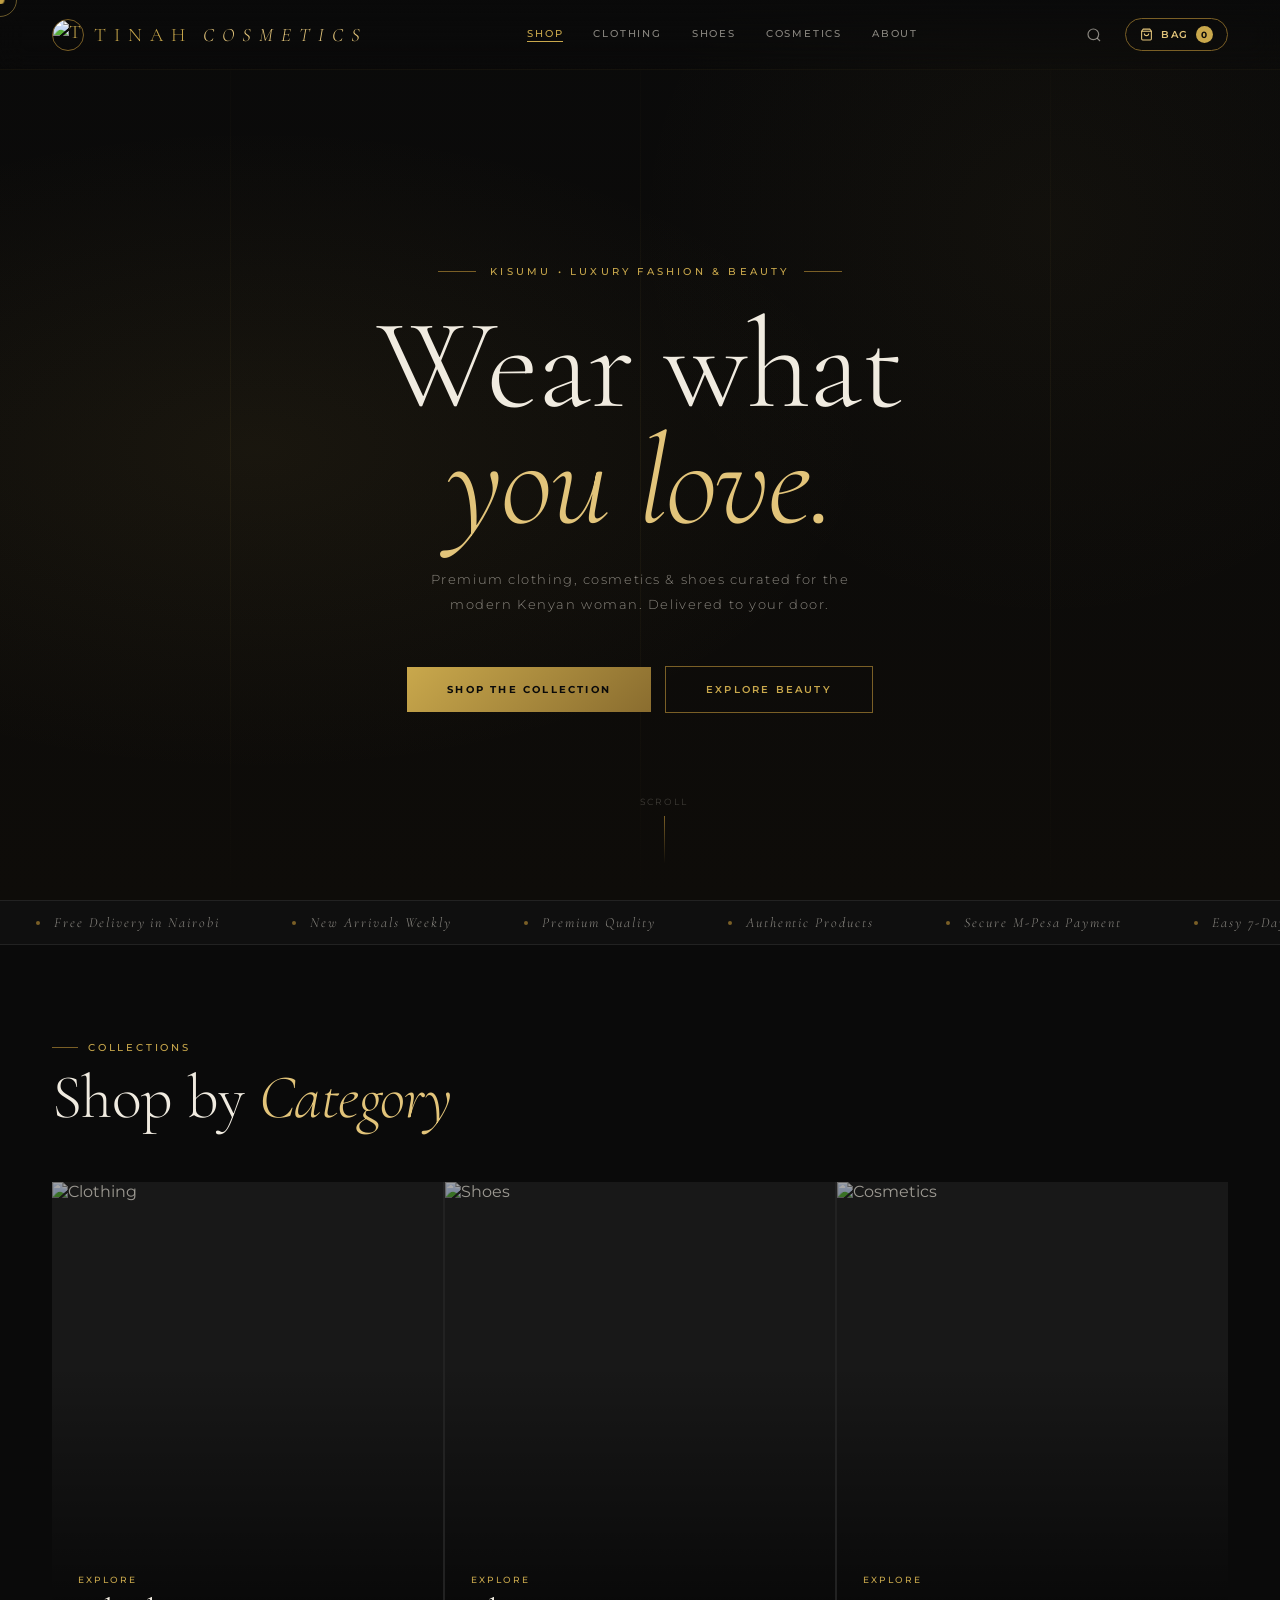
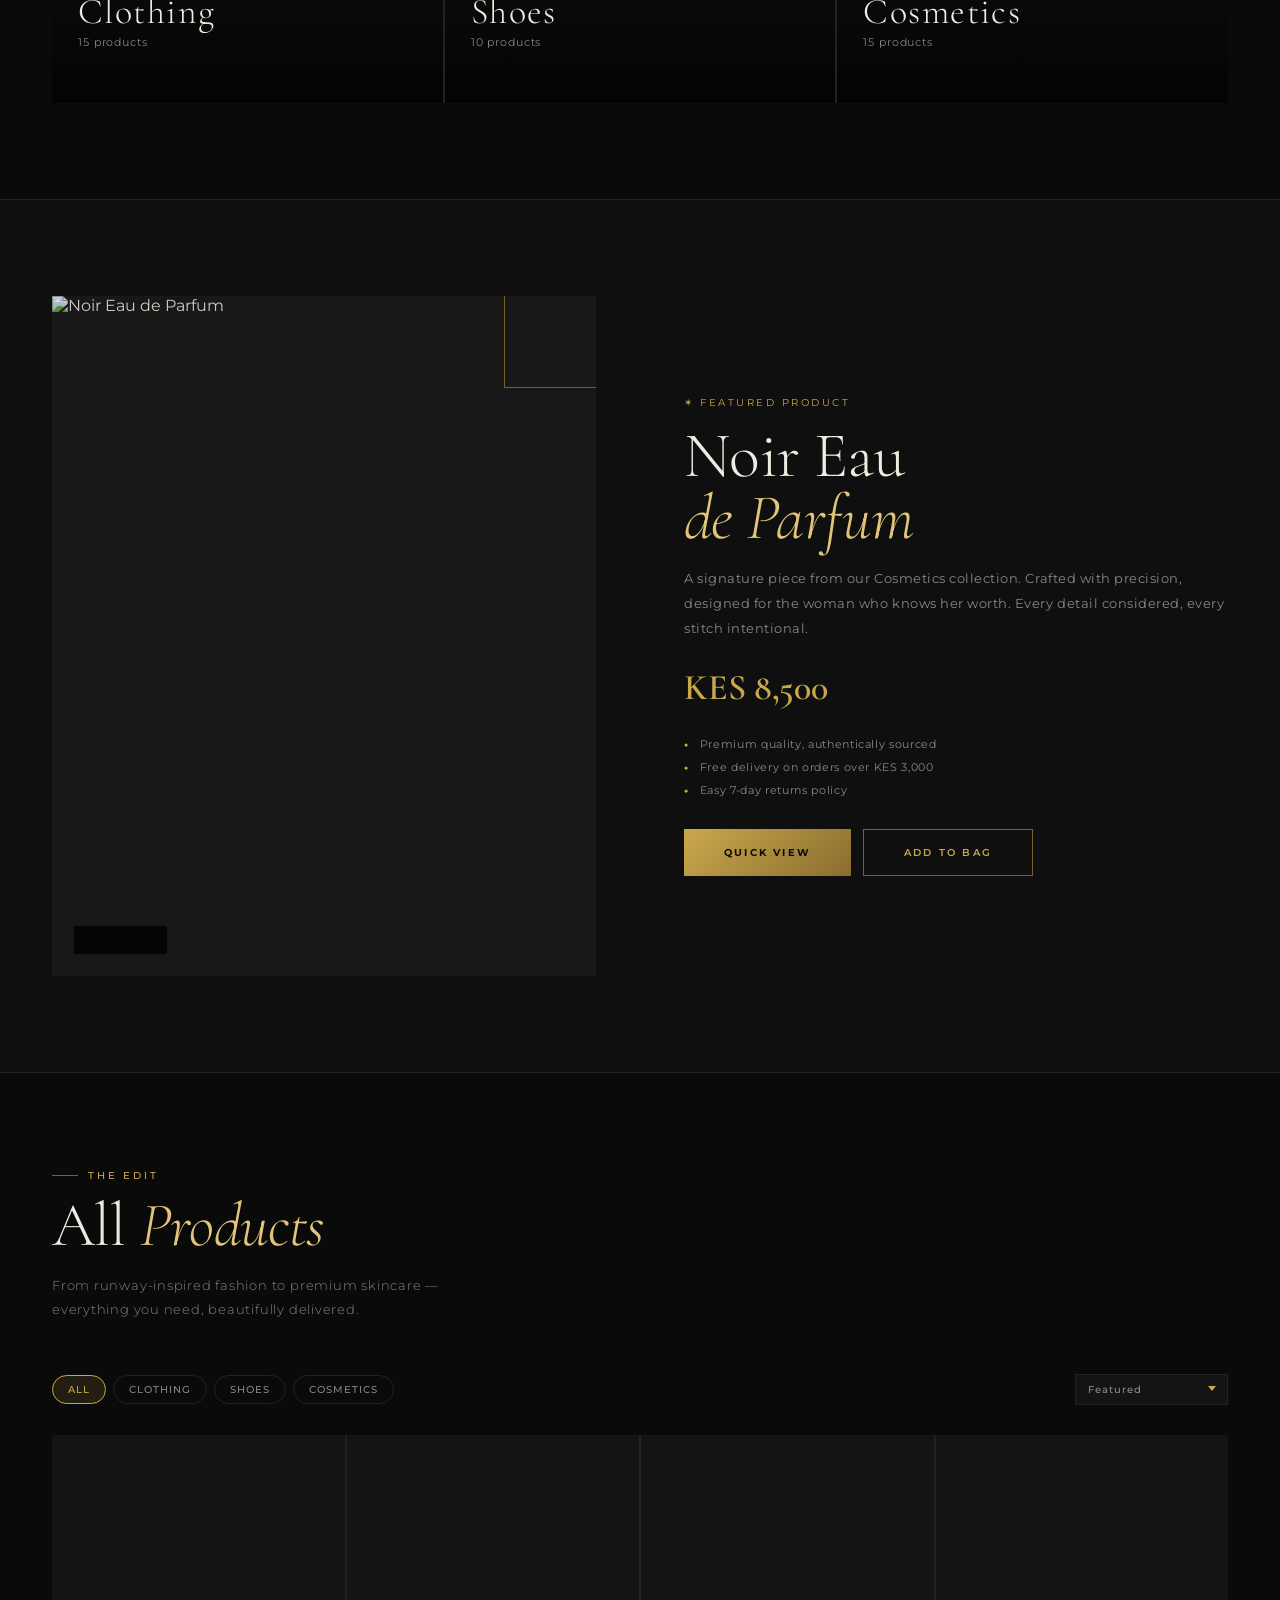
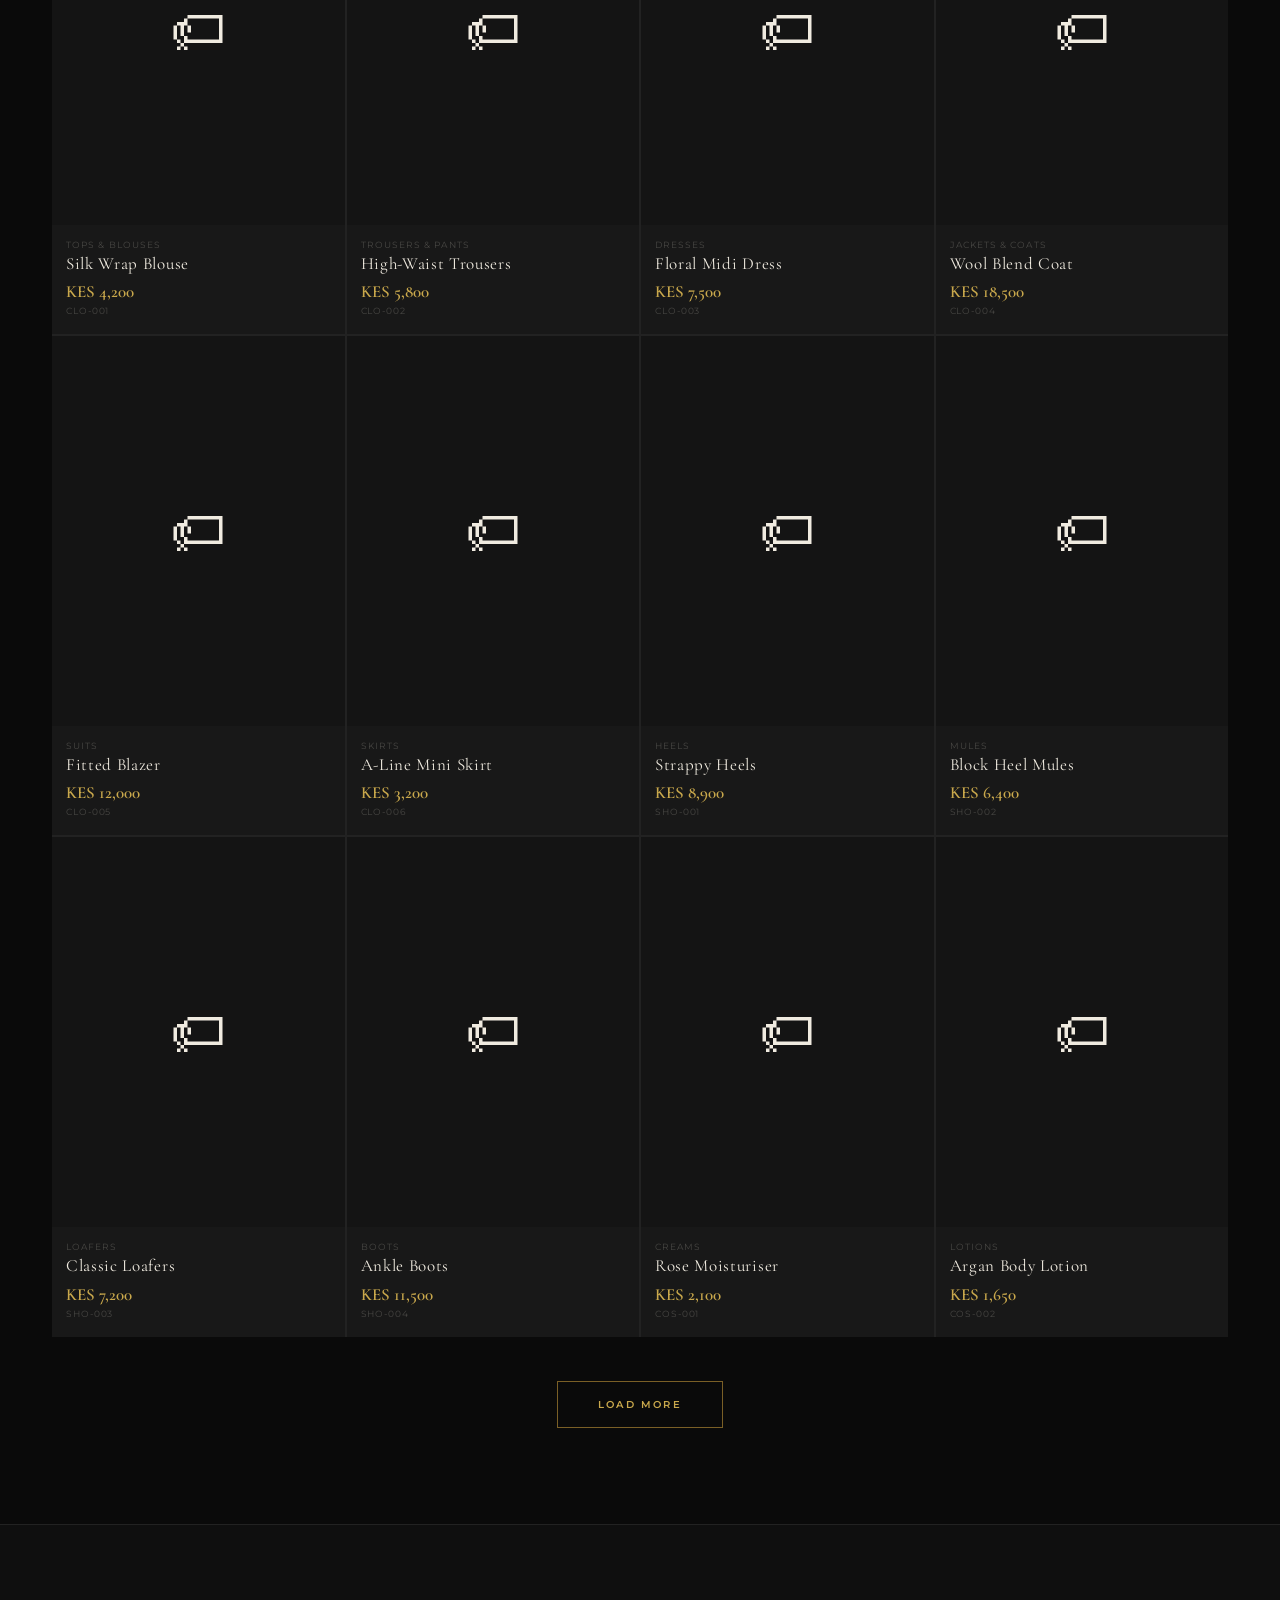
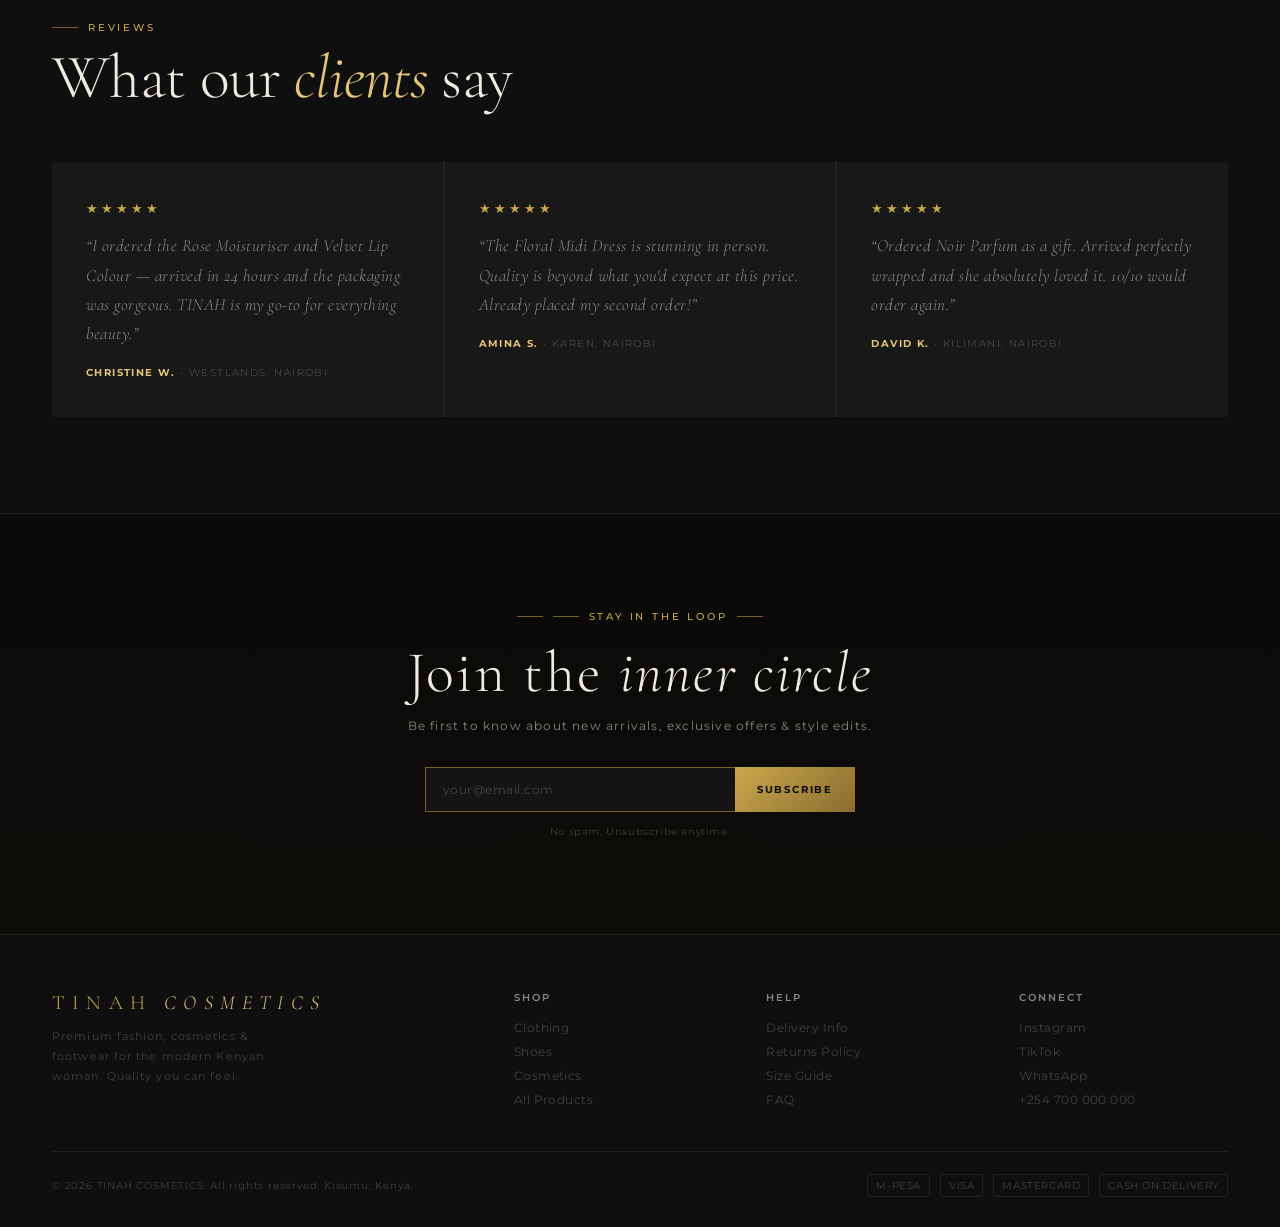
==== commit a00fae78: "adding updates" ====
--- a/TINAH-website.html
+++ b/TINAH-website.html
@@ -406,7 +406,7 @@
   <div class="hero-line" style="left:50%"></div>
   <div class="hero-line" style="left:82%"></div>
   <div class="hero-content">
-    <div class="hero-eyebrow">Nairobi &bull; Luxury Fashion &amp; Beauty</div>
+    <div class="hero-eyebrow">Kisumu &bull; Luxury Fashion &amp; Beauty</div>
     <h1 class="hero-title">Wear what<br><em>you love.</em></h1>
     <p class="hero-sub">Premium clothing, cosmetics &amp; shoes curated for the modern Kenyan woman. Delivered to your door.</p>
     <div class="hero-ctas">
@@ -525,7 +525,7 @@
       </div>
     </div>
     <div class="footer-bottom">
-      <div class="f-copy">&copy; 2025 TINAH COSMETICS. All rights reserved. Nairobi, Kenya.</div>
+      <div class="f-copy">&copy; 2026 TINAH COSMETICS. All rights reserved. Kisumu, Kenya.</div>
       <div class="pay-icons">
         <div class="pay-ic">M-PESA</div>
         <div class="pay-ic">VISA</div>
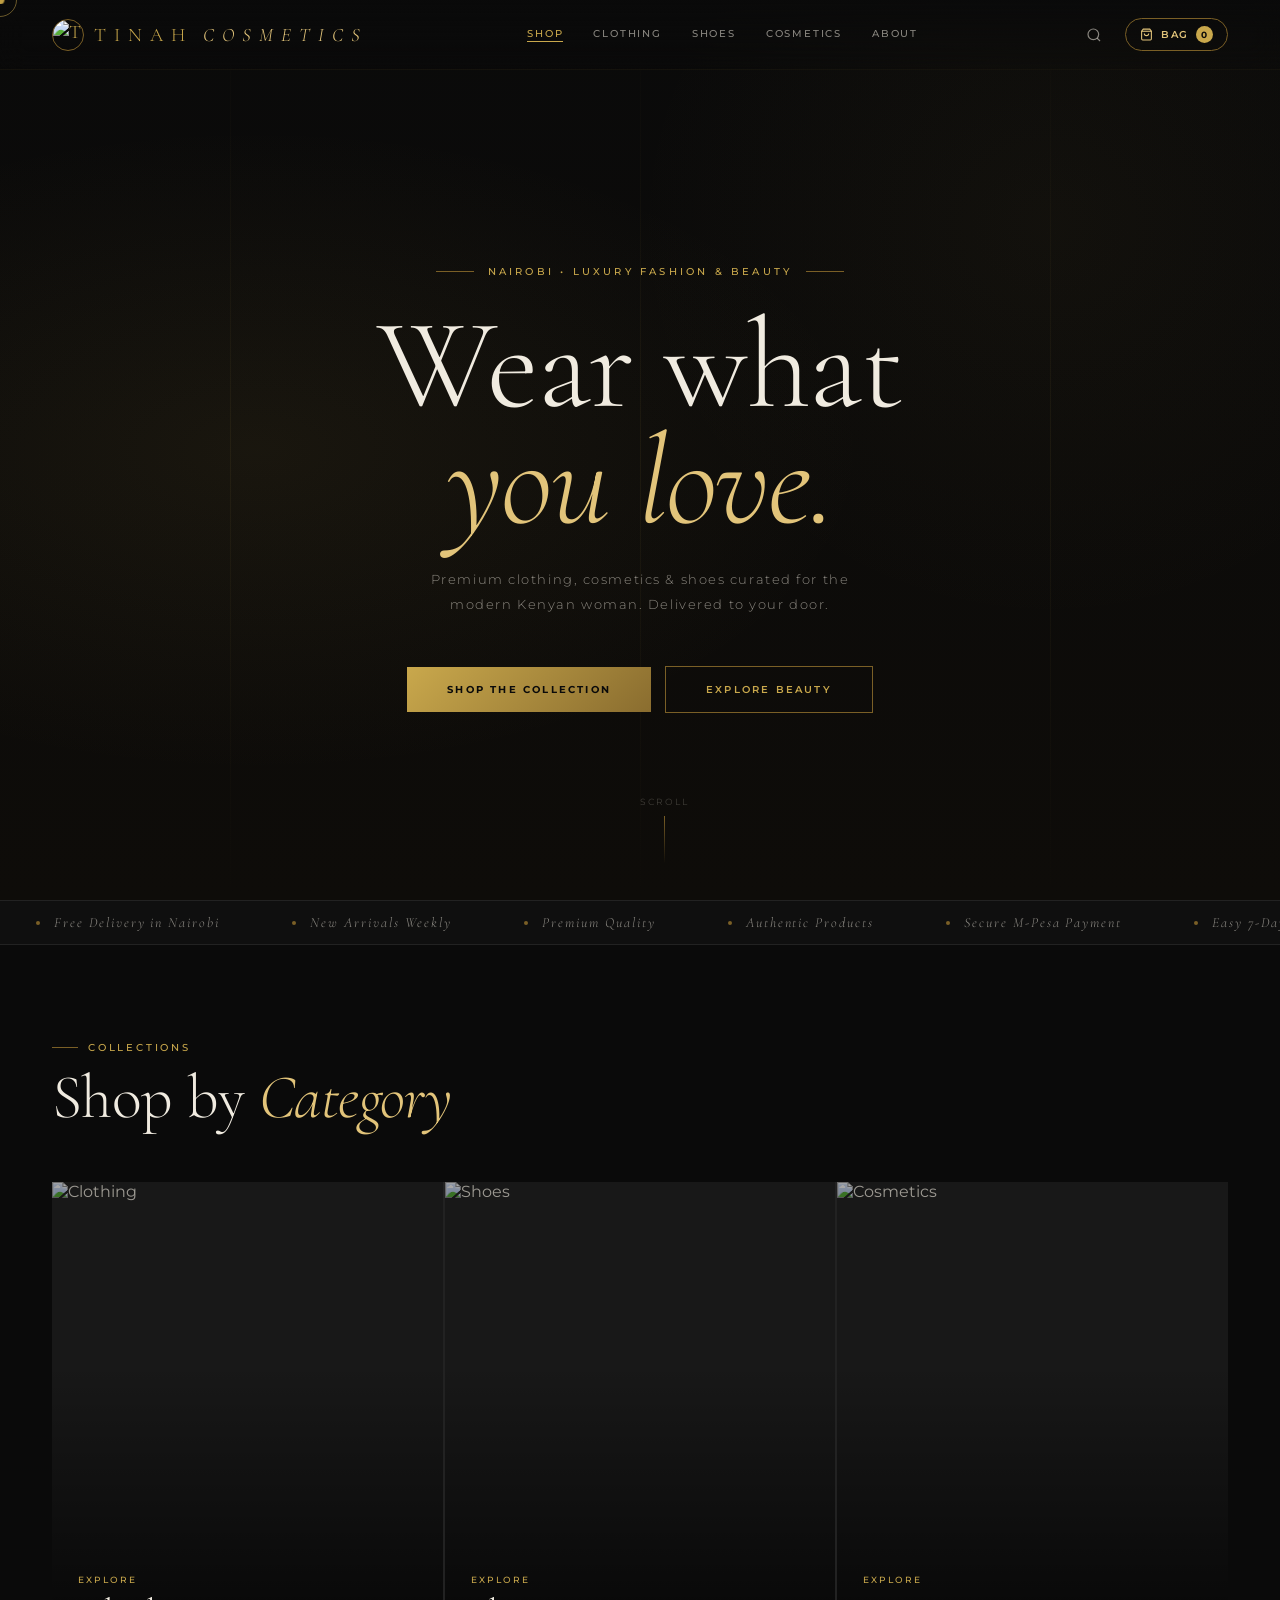
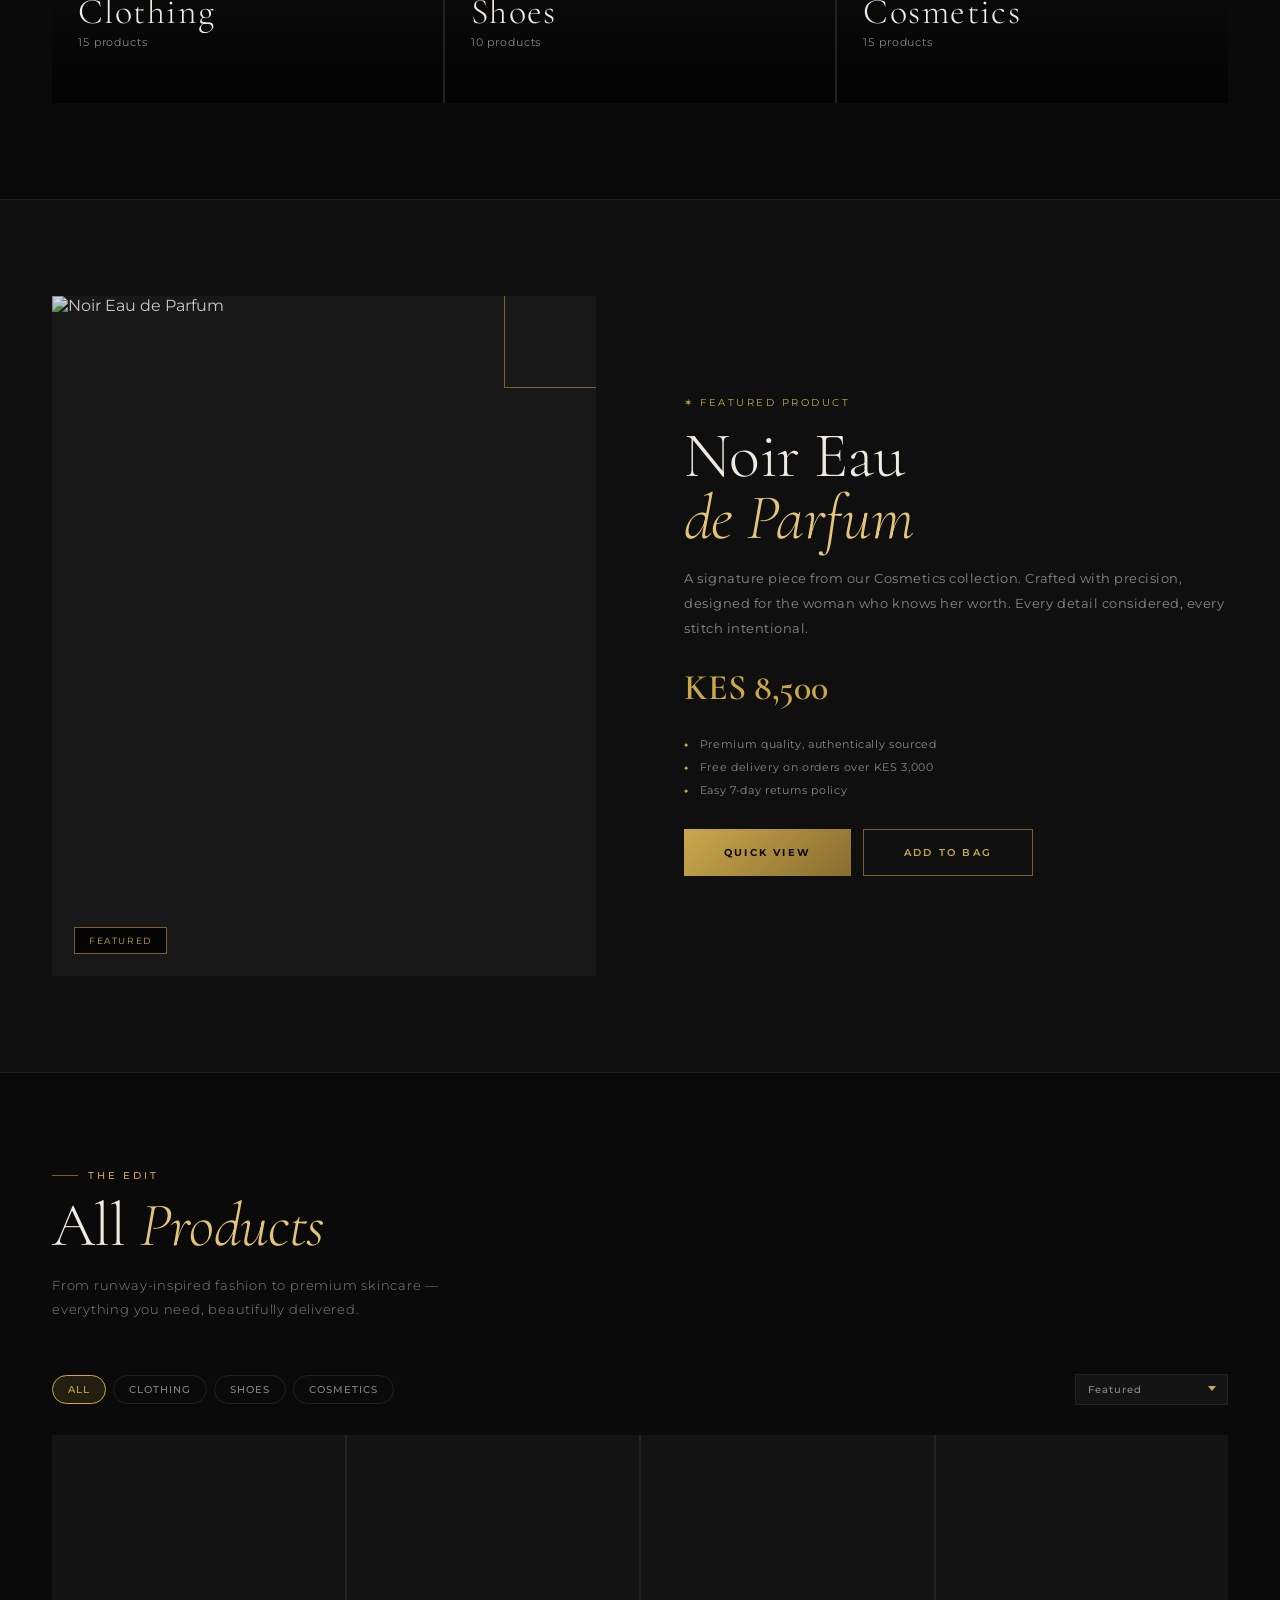
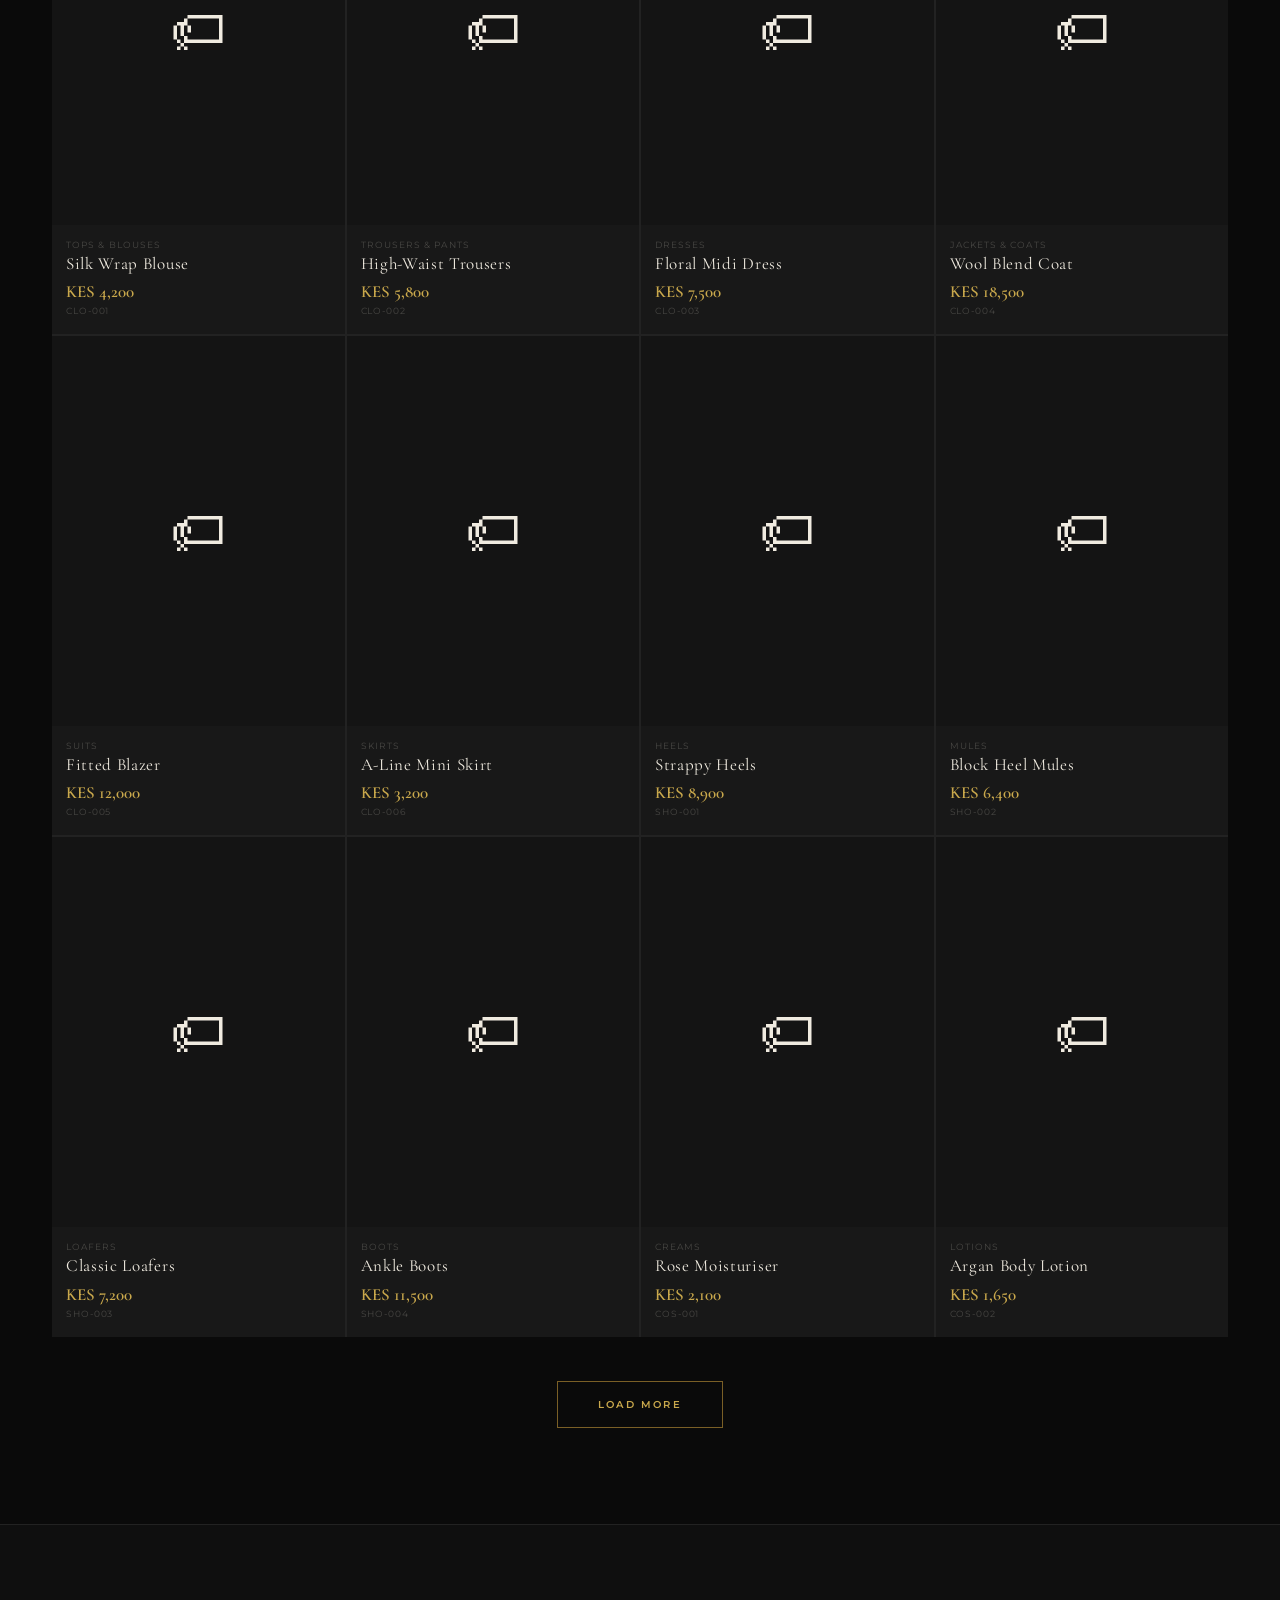
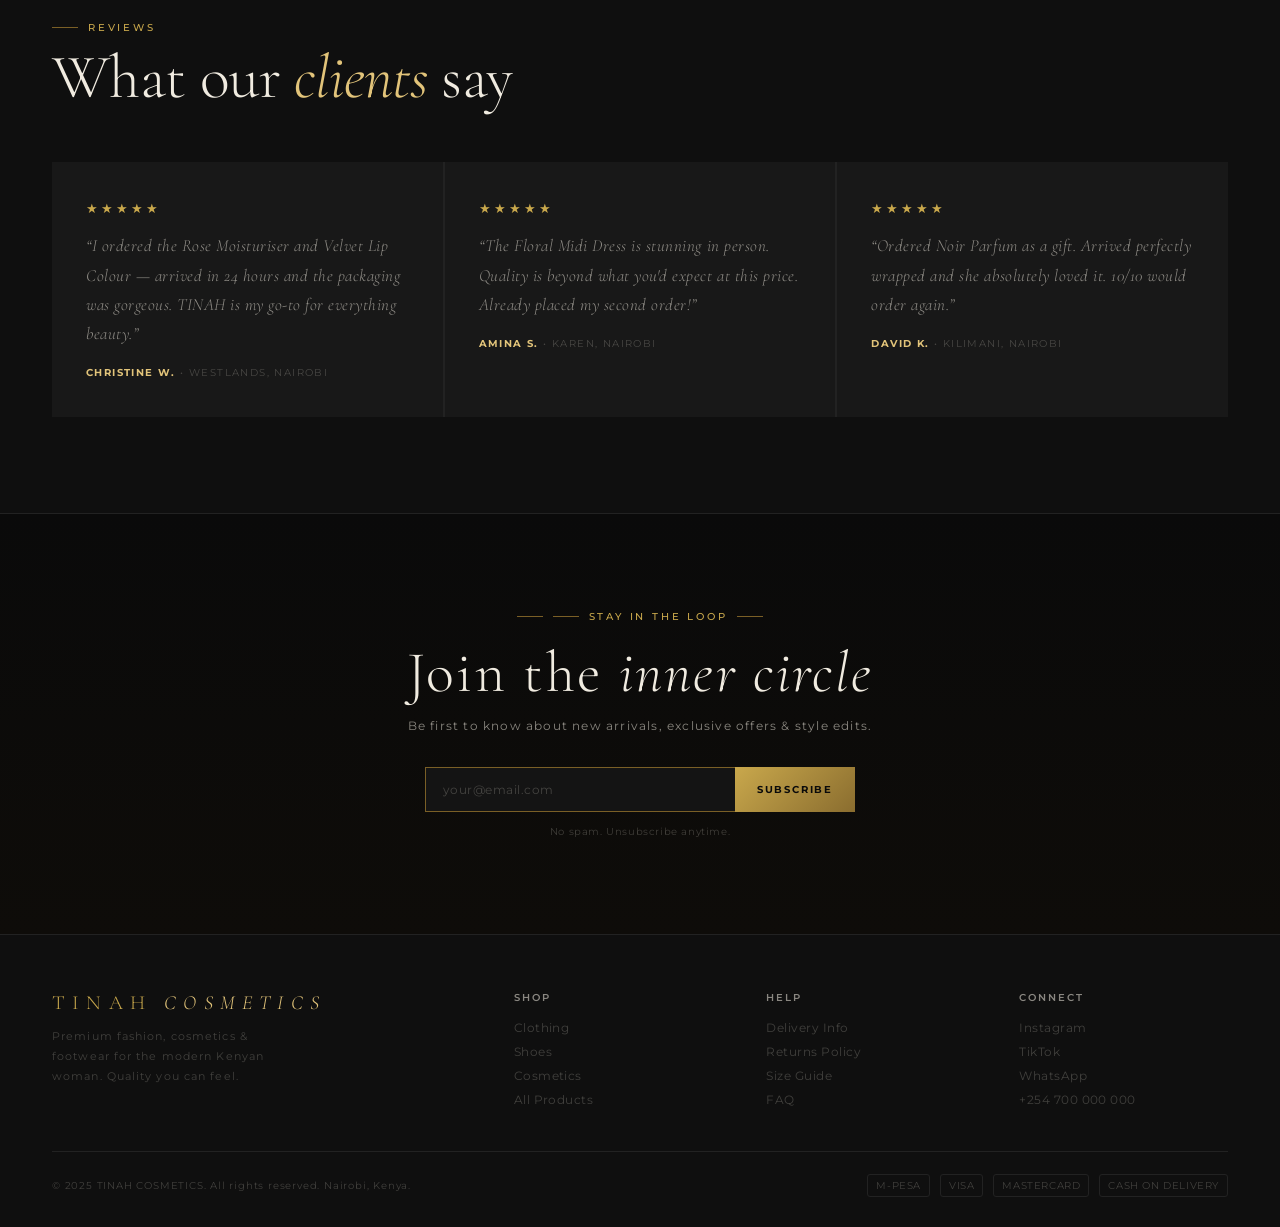
==== commit f28b9444: "added product sizes and color" ====
--- a/TINAH-website.html
+++ b/TINAH-website.html
@@ -358,6 +358,71 @@
 /* when in filter mode, shop section sits right below the nav */
 body.filter-mode #shop{padding-top:96px}
 body.filter-mode #shop .s-header{margin-bottom:32px}
+
+/* ── VARIANT SELECTORS ── */
+.v-section{margin-top:16px}
+.v-label{font-size:10px;font-weight:600;letter-spacing:.14em;text-transform:uppercase;color:var(--text-faint);margin-bottom:8px;display:flex;align-items:center;gap:6px}
+.v-label span{color:var(--gold);font-weight:700}
+.size-grid{display:flex;flex-wrap:wrap;gap:7px}
+.size-btn{
+  min-width:42px;height:36px;padding:0 10px;
+  background:var(--card);border:1px solid var(--border);
+  color:var(--text-dim);font-family:'Montserrat',sans-serif;
+  font-size:11px;font-weight:500;letter-spacing:.06em;
+  cursor:pointer;transition:all .18s;position:relative;
+}
+.size-btn:hover:not(.unavail){border-color:var(--border-gold);color:var(--gold-light)}
+.size-btn.selected{
+  border-color:var(--gold);color:var(--gold);
+  background:var(--gold-dim);
+}
+.size-btn.unavail{
+  opacity:.35;cursor:not-allowed;
+  background:repeating-linear-gradient(135deg,var(--card) 0px,var(--card) 5px,var(--border) 5px,var(--border) 6px);
+}
+.colour-grid{display:flex;flex-wrap:wrap;gap:8px}
+.colour-btn{
+  position:relative;width:30px;height:30px;
+  border-radius:50%;border:2px solid transparent;
+  cursor:pointer;transition:all .18s;
+  display:flex;align-items:center;justify-content:center;
+}
+.colour-btn:hover{transform:scale(1.12)}
+.colour-btn.selected{border-color:var(--gold);box-shadow:0 0 0 2px var(--gold-dim)}
+.colour-btn.selected::after{
+  content:'✓';
+  position:absolute;font-size:12px;font-weight:700;
+  color:#fff;text-shadow:0 1px 3px rgba(0,0,0,.7);
+}
+.colour-swatch{
+  width:100%;height:100%;border-radius:50%;
+  border:1px solid rgba(255,255,255,.12);
+}
+.colour-name-display{
+  font-size:11px;color:var(--text-dim);letter-spacing:.06em;
+  margin-top:6px;min-height:16px;transition:color .15s;
+}
+.v-error{
+  font-size:11px;color:var(--danger);letter-spacing:.06em;
+  margin-top:8px;display:none;
+}
+.v-error.show{display:block}
+/* cart variant tag */
+.ci-variant{
+  font-size:10px;color:var(--text-faint);letter-spacing:.06em;
+  margin-top:2px;
+}
+/* drawer footer upgrade — two-button layout */
+.drawer-foot-row{display:flex;gap:8px}
+.d-wish-btn{
+  width:44px;height:44px;flex-shrink:0;
+  background:none;border:1px solid var(--border-gold);
+  color:var(--gold);font-size:18px;
+  display:flex;align-items:center;justify-content:center;
+  transition:all .2s;
+}
+.d-wish-btn:hover{background:var(--gold-dim)}
+.d-wish-btn.on{background:var(--gold-dim);color:var(--danger);border-color:var(--danger)}
 </style>
 </head>
 <body>
@@ -406,7 +471,7 @@
   <div class="hero-line" style="left:50%"></div>
   <div class="hero-line" style="left:82%"></div>
   <div class="hero-content">
-    <div class="hero-eyebrow">Kisumu &bull; Luxury Fashion &amp; Beauty</div>
+    <div class="hero-eyebrow">Nairobi &bull; Luxury Fashion &amp; Beauty</div>
     <h1 class="hero-title">Wear what<br><em>you love.</em></h1>
     <p class="hero-sub">Premium clothing, cosmetics &amp; shoes curated for the modern Kenyan woman. Delivered to your door.</p>
     <div class="hero-ctas">
@@ -525,7 +590,7 @@
       </div>
     </div>
     <div class="footer-bottom">
-      <div class="f-copy">&copy; 2026 TINAH COSMETICS. All rights reserved. Kisumu, Kenya.</div>
+      <div class="f-copy">&copy; 2025 TINAH COSMETICS. All rights reserved. Nairobi, Kenya.</div>
       <div class="pay-icons">
         <div class="pay-ic">M-PESA</div>
         <div class="pay-ic">VISA</div>
@@ -546,7 +611,10 @@
   <div id="drawerImg"></div>
   <div class="drawer-body" id="drawerBody"></div>
   <div class="drawer-foot">
-    <button class="d-add-btn" id="dAddBtn">Add to Bag &rarr;</button>
+    <div class="drawer-foot-row">
+      <button class="d-wish-btn" id="dWishBtn" title="Save to wishlist">&#x2661;</button>
+      <button class="d-add-btn" id="dAddBtn" style="flex:1">Add to Bag &rarr;</button>
+    </div>
   </div>
 </div>
 
@@ -1390,65 +1458,245 @@
   toast(btn.classList.contains('on') ? '\u2665 Saved to wishlist' : 'Removed from wishlist');
 }
 
+// ═══════════ VARIANT DATA ═══════════
+// Sizes and colours per category. Availability is per-size stock simulation.
+const VARIANTS = {
+  clothing: {
+    sizes: [
+      {label:'XS', avail:true},
+      {label:'S',  avail:true},
+      {label:'M',  avail:true},
+      {label:'L',  avail:true},
+      {label:'XL', avail:true},
+      {label:'XXL',avail:false},
+    ],
+    colours: [
+      {name:'Midnight Black', hex:'#1a1a1a'},
+      {name:'Ivory White',    hex:'#f5f0e8'},
+      {name:'Gold Sand',      hex:'#c9a84c'},
+      {name:'Dusty Rose',     hex:'#d4927c'},
+      {name:'Forest Green',   hex:'#2d5a3d'},
+      {name:'Navy Blue',      hex:'#1c2e4a'},
+    ]
+  },
+  shoes: {
+    sizes: [
+      {label:'36', avail:true},
+      {label:'37', avail:true},
+      {label:'38', avail:true},
+      {label:'39', avail:true},
+      {label:'40', avail:true},
+      {label:'41', avail:false},
+      {label:'42', avail:false},
+    ],
+    colours: [
+      {name:'Black',      hex:'#1a1a1a'},
+      {name:'Nude',       hex:'#c9a07a'},
+      {name:'White',      hex:'#f0ebe0'},
+      {name:'Gold',       hex:'#c9a84c'},
+      {name:'Brown',      hex:'#7a5230'},
+    ]
+  },
+  cosmetics: {
+    sizes: [
+      {label:'30ml',  avail:true},
+      {label:'50ml',  avail:true},
+      {label:'100ml', avail:true},
+      {label:'200ml', avail:false},
+    ],
+    colours: [
+      {name:'Original',   hex:'#c9a84c'},
+      {name:'Rose Gold',  hex:'#e8a090'},
+      {name:'Pearl',      hex:'#f0ebe0'},
+      {name:'Noir',       hex:'#2a2020'},
+    ]
+  }
+};
+
+// Active drawer selections
+let drawerSelectedSize   = null;
+let drawerSelectedColour = null;
+let drawerCurrentProduct = null;
+let drawerWishlisted     = false;
+
 // ═══════════ PRODUCT DRAWER ═══════════
 function openDrawer(id){
   const p   = PRODS.find(x => x.id===id);
   if(!p) return;
-  const cat = CATS.find(c => c.id===p.category);
-  const src = p.image_data || p.image_url;
-
+  drawerCurrentProduct = p;
+  drawerSelectedSize   = null;
+  drawerSelectedColour = null;
+  drawerWishlisted     = false;
+
+  const cat    = CATS.find(c => c.id===p.category);
+  const src    = p.image_data || p.image_url;
+  const vars   = VARIANTS[p.category] || VARIANTS.cosmetics;
+
+  // Image
   document.getElementById('drawerImg').innerHTML = src
     ? `<img class="drawer-img" src="${src}" alt="${p.name}" onerror="this.outerHTML='<div class=\\'drawer-img-fb\\'>${p.emoji||'🏷'}</div>'">`
     : `<div class="drawer-img-fb">${p.emoji||'🏷'}</div>`;
 
+  // Size label word
+  const sizeWord = p.category==='shoes' ? 'Size (EU)' : p.category==='cosmetics' ? 'Size / Volume' : 'Size';
+
+  // Build size buttons
+  const sizeBtns = vars.sizes.map(s =>
+    `<button class="size-btn ${s.avail?'':'unavail'}"
+      onclick="selectSize('${s.label}',${s.avail})"
+      title="${s.avail?'':'Out of stock'}">${s.label}</button>`
+  ).join('');
+
+  // Build colour swatches
+  const colourBtns = vars.colours.map(c =>
+    `<button class="colour-btn" onclick="selectColour('${c.name}','${c.hex}')" title="${c.name}">
+      <div class="colour-swatch" style="background:${c.hex}"></div>
+    </button>`
+  ).join('');
+
+  // Body HTML
   document.getElementById('drawerBody').innerHTML = `
-    <div class="d-cat">${cat?.label||''} \u2022 ${p.subcategory}</div>
+    <div class="d-cat">${cat?.label||''} &bull; ${p.subcategory}</div>
     <div class="d-name">${p.name}</div>
-    <div class="d-price">${CUR} ${p.price.toLocaleString()}</div>
+    <div class="d-price" id="dPrice">${CUR} ${p.price.toLocaleString()}</div>
     <div class="d-div"></div>
-    <div class="d-desc">A premium piece from our curated ${cat?.label||''} collection. Crafted for quality and enduring style.</div>
+
+    <!-- COLOUR SELECTOR -->
+    <div class="v-section">
+      <div class="v-label">Colour <span id="selectedColourName"></span></div>
+      <div class="colour-grid" id="colourGrid">${colourBtns}</div>
+      <div class="colour-name-display" id="colourNameDisplay">Select a colour</div>
+    </div>
+
+    <!-- SIZE SELECTOR -->
+    <div class="v-section">
+      <div class="v-label">${sizeWord} <span id="selectedSizeName"></span></div>
+      <div class="size-grid" id="sizeGrid">${sizeBtns}</div>
+    </div>
+
+    <!-- ERROR MESSAGE -->
+    <div class="v-error" id="variantError">Please select a size and colour to continue</div>
+
+    <div class="d-div"></div>
+    <div class="d-desc">A premium piece from our curated ${cat?.label||''} collection. Crafted for quality and enduring style — designed to last.</div>
     <div class="d-stock">
       <div class="s-dot ${p.stock>3?'in':p.stock>0?'low':'out'}"></div>
       ${p.stock>10 ? 'In stock' : p.stock>0 ? `Only ${p.stock} left` : 'Out of stock'}
     </div>
     ${p.sku ? `<div style="font-size:10px;color:var(--text-faint);letter-spacing:.1em;margin-top:9px">SKU: ${p.sku}</div>` : ''}`;
 
-  const btn = document.getElementById('dAddBtn');
+  // Footer button state
+  const addBtn  = document.getElementById('dAddBtn');
+  const wishBtn = document.getElementById('dWishBtn');
+
   if(p.stock===0){
-    btn.disabled = true; btn.textContent = 'Out of Stock';
+    addBtn.disabled = true;
+    addBtn.textContent = 'Out of Stock';
   } else {
-    btn.disabled = false; btn.textContent = 'Add to Bag \u2192';
-    btn.onclick = () => {
-      addToCart(p.id);
-      btn.textContent = '\u2713 Added!';
-      setTimeout(() => { btn.textContent = 'Add to Bag \u2192'; }, 1500);
-    };
+    addBtn.disabled = false;
+    addBtn.textContent = 'Add to Bag \u2192';
+    addBtn.onclick = () => drawerAddToBag();
   }
+
+  // Wishlist button
+  wishBtn.textContent = '\u2661';
+  wishBtn.classList.remove('on');
+  wishBtn.onclick = () => {
+    drawerWishlisted = !drawerWishlisted;
+    wishBtn.textContent = drawerWishlisted ? '\u2665' : '\u2661';
+    wishBtn.classList.toggle('on', drawerWishlisted);
+    toast(drawerWishlisted ? `\u2665 ${p.name} saved to wishlist` : 'Removed from wishlist');
+  };
+
   document.getElementById('drawerBg').classList.add('on');
   document.getElementById('drawer').classList.add('on');
   document.body.style.overflow = 'hidden';
 }
+
+function selectSize(label, avail){
+  if(!avail) return;
+  drawerSelectedSize = label;
+  // Update button states
+  document.querySelectorAll('.size-btn').forEach(btn => {
+    btn.classList.toggle('selected', btn.textContent.trim() === label);
+  });
+  document.getElementById('selectedSizeName').textContent = label;
+  document.getElementById('variantError').classList.remove('show');
+}
+
+function selectColour(name, hex){
+  drawerSelectedColour = {name, hex};
+  // Update swatch states
+  document.querySelectorAll('.colour-btn').forEach(btn => {
+    const sw = btn.querySelector('.colour-swatch');
+    btn.classList.toggle('selected', sw && sw.style.background === hex);
+  });
+  document.getElementById('selectedColourName').textContent = name;
+  document.getElementById('colourNameDisplay').textContent  = name;
+  document.getElementById('colourNameDisplay').style.color  = 'var(--gold-light)';
+  document.getElementById('variantError').classList.remove('show');
+}
+
+function drawerAddToBag(){
+  const p = drawerCurrentProduct;
+  if(!p) return;
+  // Validate selections
+  const hasSize   = !!drawerSelectedSize;
+  const hasColour = !!drawerSelectedColour;
+  if(!hasSize || !hasColour){
+    document.getElementById('variantError').classList.add('show');
+    // Shake the error
+    const errEl = document.getElementById('variantError');
+    errEl.style.transform = 'translateX(-4px)';
+    setTimeout(()=>{ errEl.style.transform='translateX(4px)'; }, 80);
+    setTimeout(()=>{ errEl.style.transform='none'; errEl.style.transition='transform .15s'; }, 160);
+    return;
+  }
+  addToCartWithVariant(p.id, drawerSelectedSize, drawerSelectedColour);
+  const btn = document.getElementById('dAddBtn');
+  btn.textContent = '\u2713 Added!';
+  btn.style.background = 'linear-gradient(135deg,var(--success),#2d7a50)';
+  setTimeout(()=>{
+    btn.textContent = 'Add to Bag \u2192';
+    btn.style.background = '';
+  }, 1600);
+}
+
 function closeDrawer(){
   document.getElementById('drawerBg').classList.remove('on');
   document.getElementById('drawer').classList.remove('on');
   document.body.style.overflow = '';
 }
 
-// ═══════════ CART ═══════════
-function addToCart(id){
+// ═══════════ CART (variant-aware) ═══════════
+function addToCartWithVariant(id, size, colour){
   const p = PRODS.find(x=>x.id===id);
   if(!p || p.stock===0) return;
-  const ex = cart.find(x=>x.id===id);
+  // Cart key = id + size + colour so same product in different variants = separate line
+  const key = `${id}__${size}__${colour.name}`;
+  const ex  = cart.find(x=>x._key===key);
   if(ex){ if(ex.qty>=p.stock){ toast('Max stock reached'); return; } ex.qty++; }
-  else cart.push({...p, qty:1});
+  else cart.push({...p, qty:1, _key:key, selectedSize:size, selectedColour:colour});
   renderCart(); updateBadge();
-  toast(`${p.emoji||'\u2713'} ${p.name} added to bag`);
-}
-function removeFromCart(id){ cart=cart.filter(x=>x.id!==id); renderCart(); updateBadge(); }
-function changeQty(id, d){
-  const item=cart.find(x=>x.id===id); if(!item) return;
+  toast(`\u2713 ${p.name} (${colour.name}, ${size}) added`);
+}
+
+function addToCart(id){
+  // Legacy path used by spotlight Add to Bag (no variant required)
+  const p = PRODS.find(x=>x.id===id);
+  if(!p || p.stock===0) return;
+  // Open drawer so user can pick variant
+  openDrawer(id);
+}
+function removeFromCart(key){
+  cart = cart.filter(x => (x._key||x.id) !== key);
+  renderCart(); updateBadge();
+}
+function changeQty(key, d){
+  const item = cart.find(x => (x._key||x.id) === key);
+  if(!item) return;
   item.qty += d;
-  if(item.qty<=0) removeFromCart(id); else { renderCart(); updateBadge(); }
+  if(item.qty<=0) removeFromCart(key); else { renderCart(); updateBadge(); }
 }
 function updateBadge(){
   document.getElementById('cartBadge').textContent = cart.reduce((s,i)=>s+i.qty,0);
@@ -1465,16 +1713,25 @@
     const thumb = src
       ? `<div class="ci-img"><img src="${src}" alt="${item.name}" onerror="this.parentElement.innerHTML='${item.emoji||'🏷'}'"></div>`
       : `<div class="ci-img">${item.emoji||'🏷'}</div>`;
+    // Variant display
+    const variantLine = item.selectedSize || item.selectedColour
+      ? `<div class="ci-variant">
+          ${item.selectedColour ? `<span style="display:inline-block;width:10px;height:10px;border-radius:50%;background:${item.selectedColour.hex};border:1px solid rgba(255,255,255,.2);vertical-align:middle;margin-right:4px"></span>${item.selectedColour.name}` : ''}
+          ${item.selectedSize && item.selectedColour ? ' &nbsp;·&nbsp; ' : ''}
+          ${item.selectedSize ? item.selectedSize : ''}
+        </div>`
+      : '';
     return `<div class="ci">${thumb}
       <div class="ci-info">
         <div class="ci-sub">${item.subcategory}</div>
         <div class="ci-name">${item.name}</div>
+        ${variantLine}
         <div class="ci-price">${CUR} ${(item.price*item.qty).toLocaleString()}</div>
         <div class="ci-row">
-          <button class="q-btn" onclick="changeQty(${item.id},-1)">&minus;</button>
+          <button class="q-btn" onclick="changeQty('${item._key||item.id}',-1)">&minus;</button>
           <span class="q-num">${item.qty}</span>
-          <button class="q-btn" onclick="changeQty(${item.id},1)">+</button>
-          <button class="ci-del" onclick="removeFromCart(${item.id})">&times;</button>
+          <button class="q-btn" onclick="changeQty('${item._key||item.id}',1)">+</button>
+          <button class="ci-del" onclick="removeFromCart('${item._key||item.id}')">&times;</button>
         </div>
       </div>
     </div>`;
@@ -1525,7 +1782,7 @@
       </div>
       <div class="o-sum">
         <div style="font-size:10px;font-weight:600;letter-spacing:.1em;text-transform:uppercase;color:var(--text-faint);margin-bottom:9px">Order Summary</div>
-        ${cart.map(i=>`<div class="o-row"><span>${i.name} \u00d7${i.qty}</span><span>${CUR} ${(i.price*i.qty).toLocaleString()}</span></div>`).join('')}
+        ${cart.map(i=>`<div class="o-row"><span>${i.name} ${i.selectedSize?`(${i.selectedColour?.name||''}, ${i.selectedSize})`:''}  \u00d7${i.qty}</span><span>${CUR} ${(i.price*i.qty).toLocaleString()}</span></div>`).join('')}
         <div class="o-row"><span>Delivery</span><span>${CUR} ${DELIVERY.toLocaleString()}</span></div>
         <div class="o-row tot"><span>Total</span><span class="tp">${CUR} ${total.toLocaleString()}</span></div>
       </div>
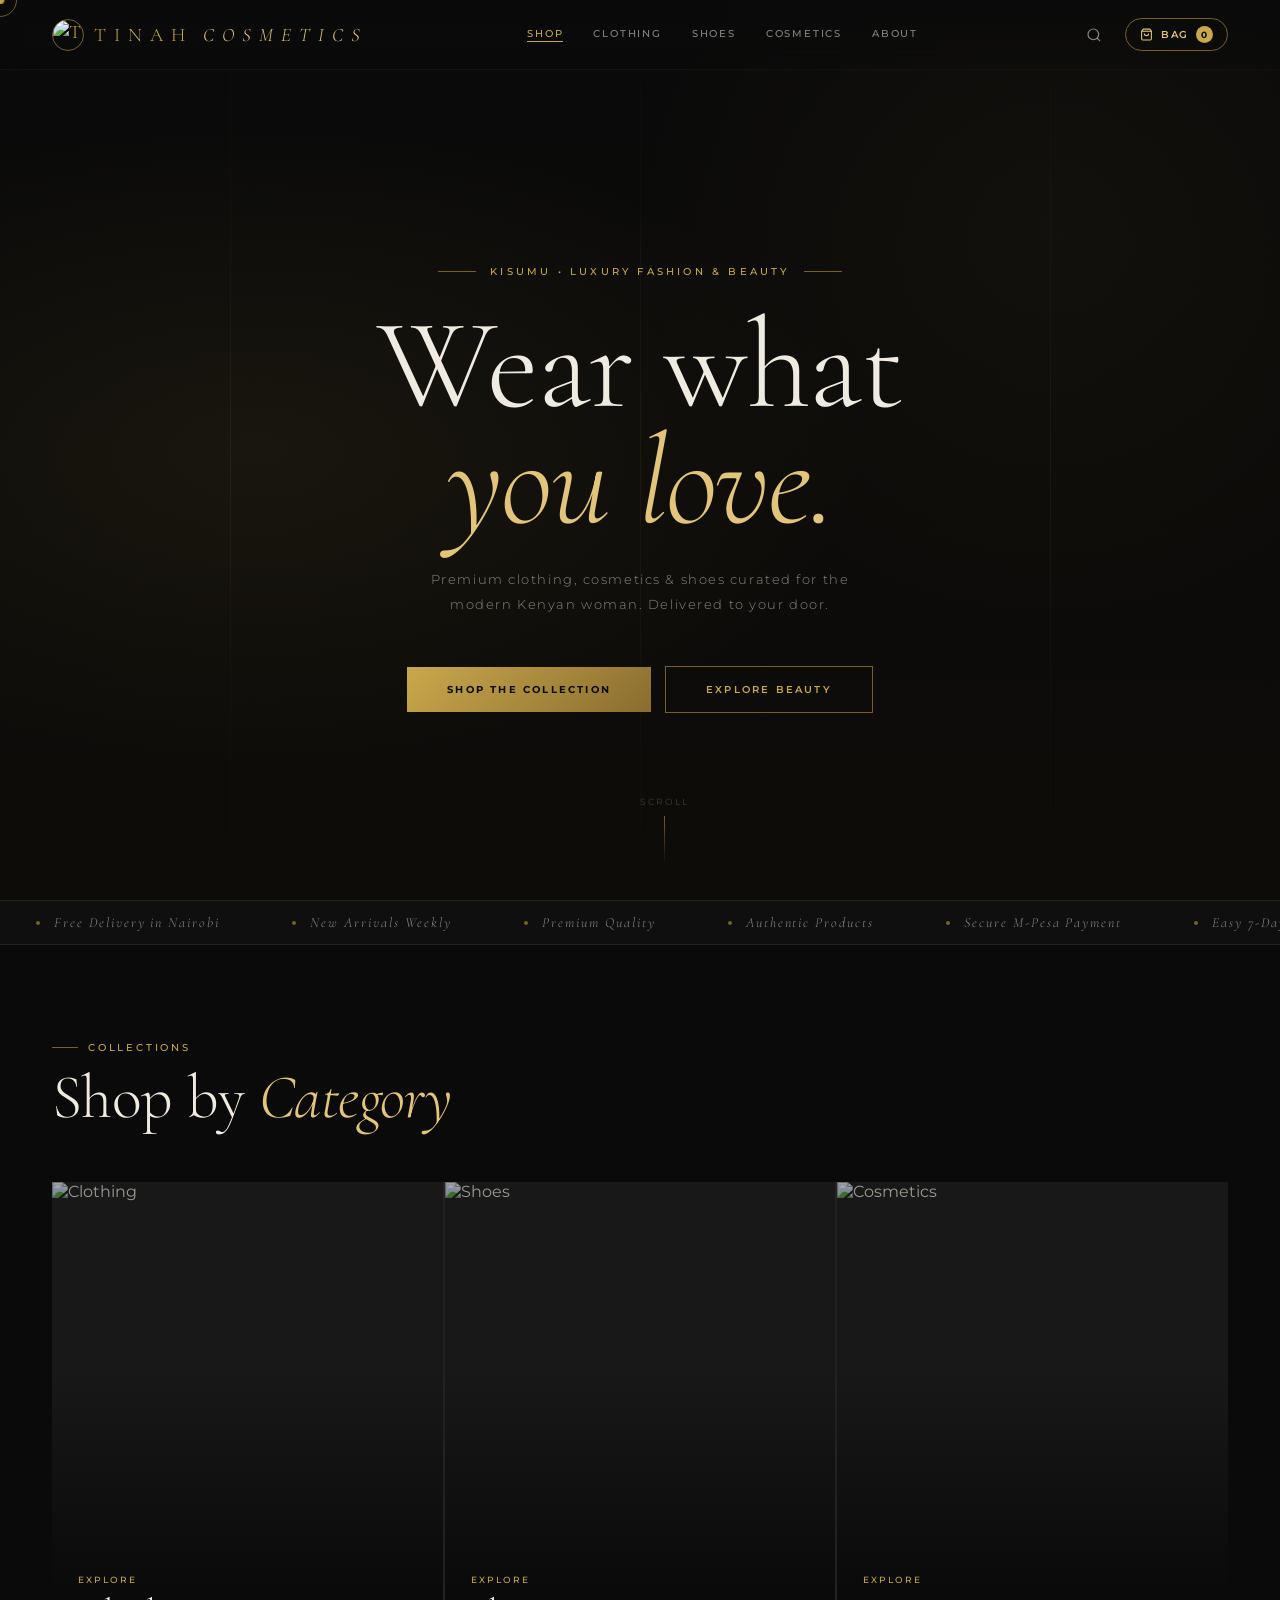
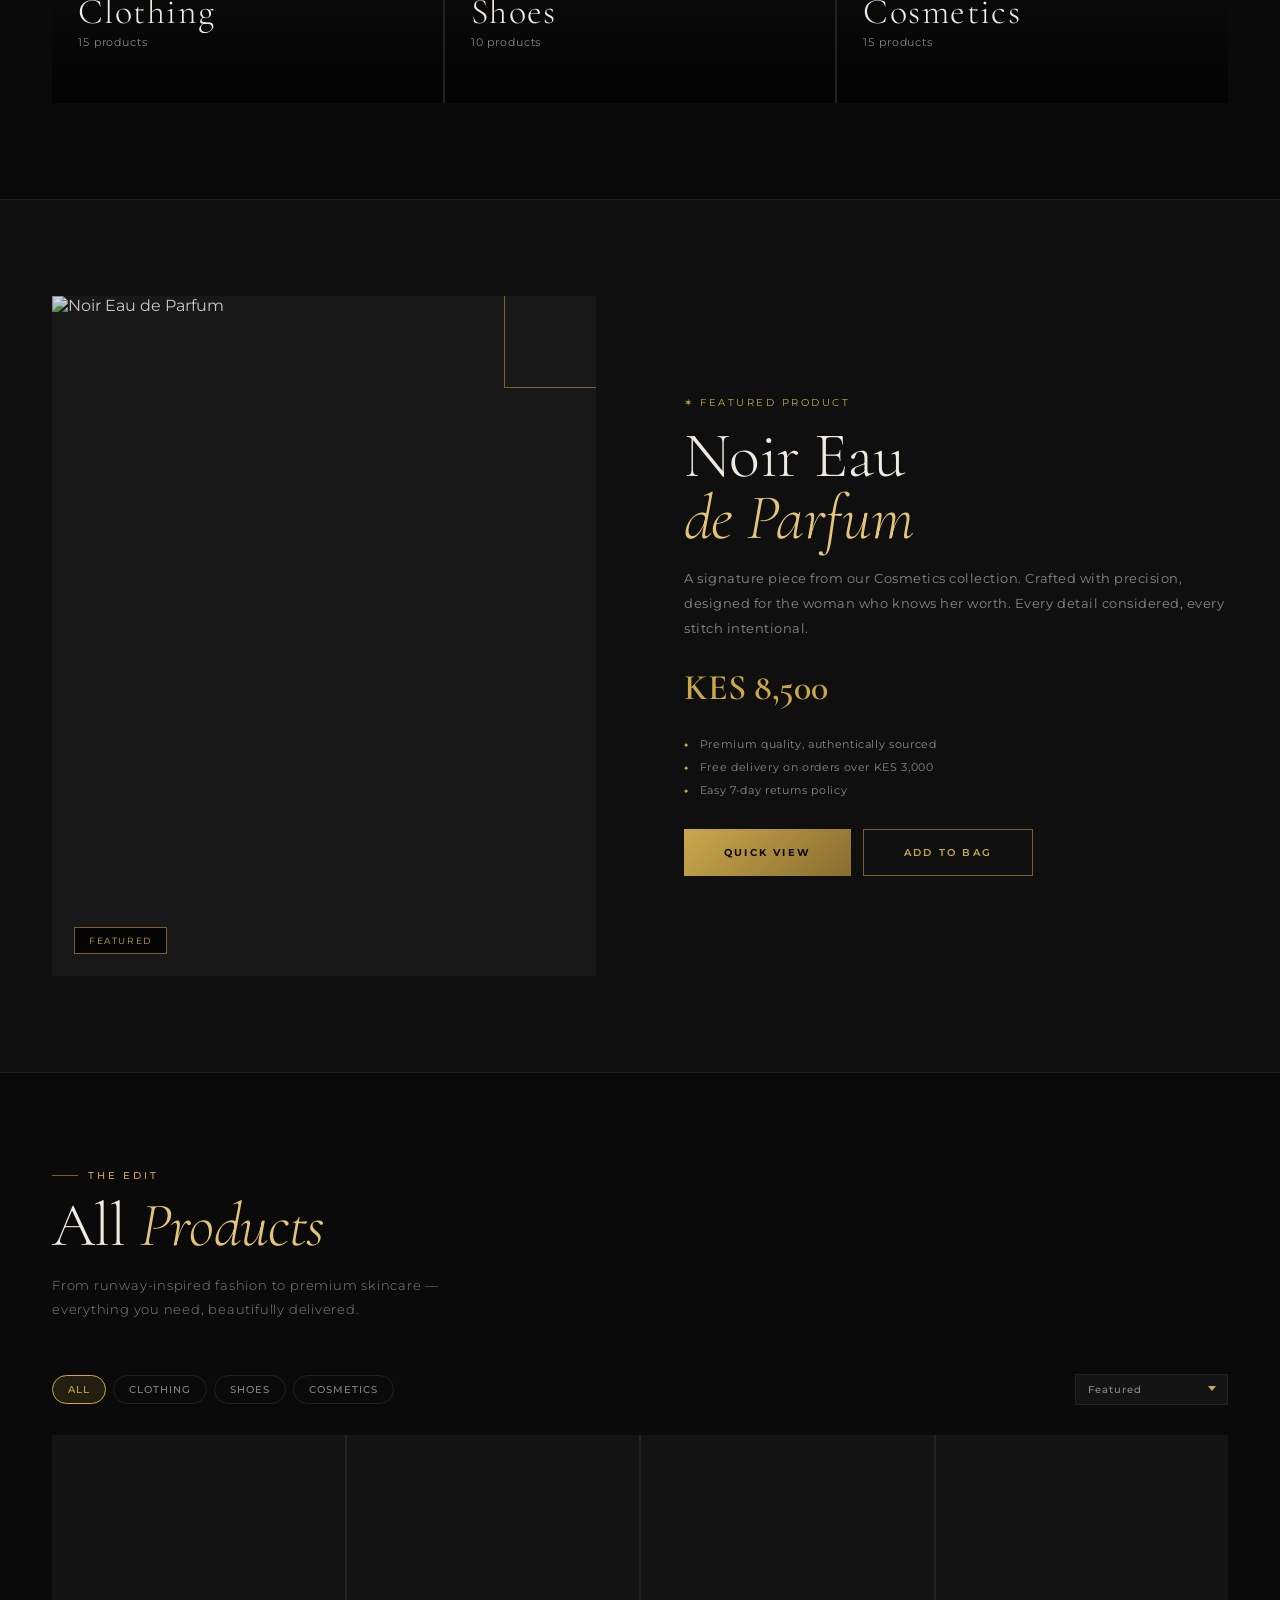
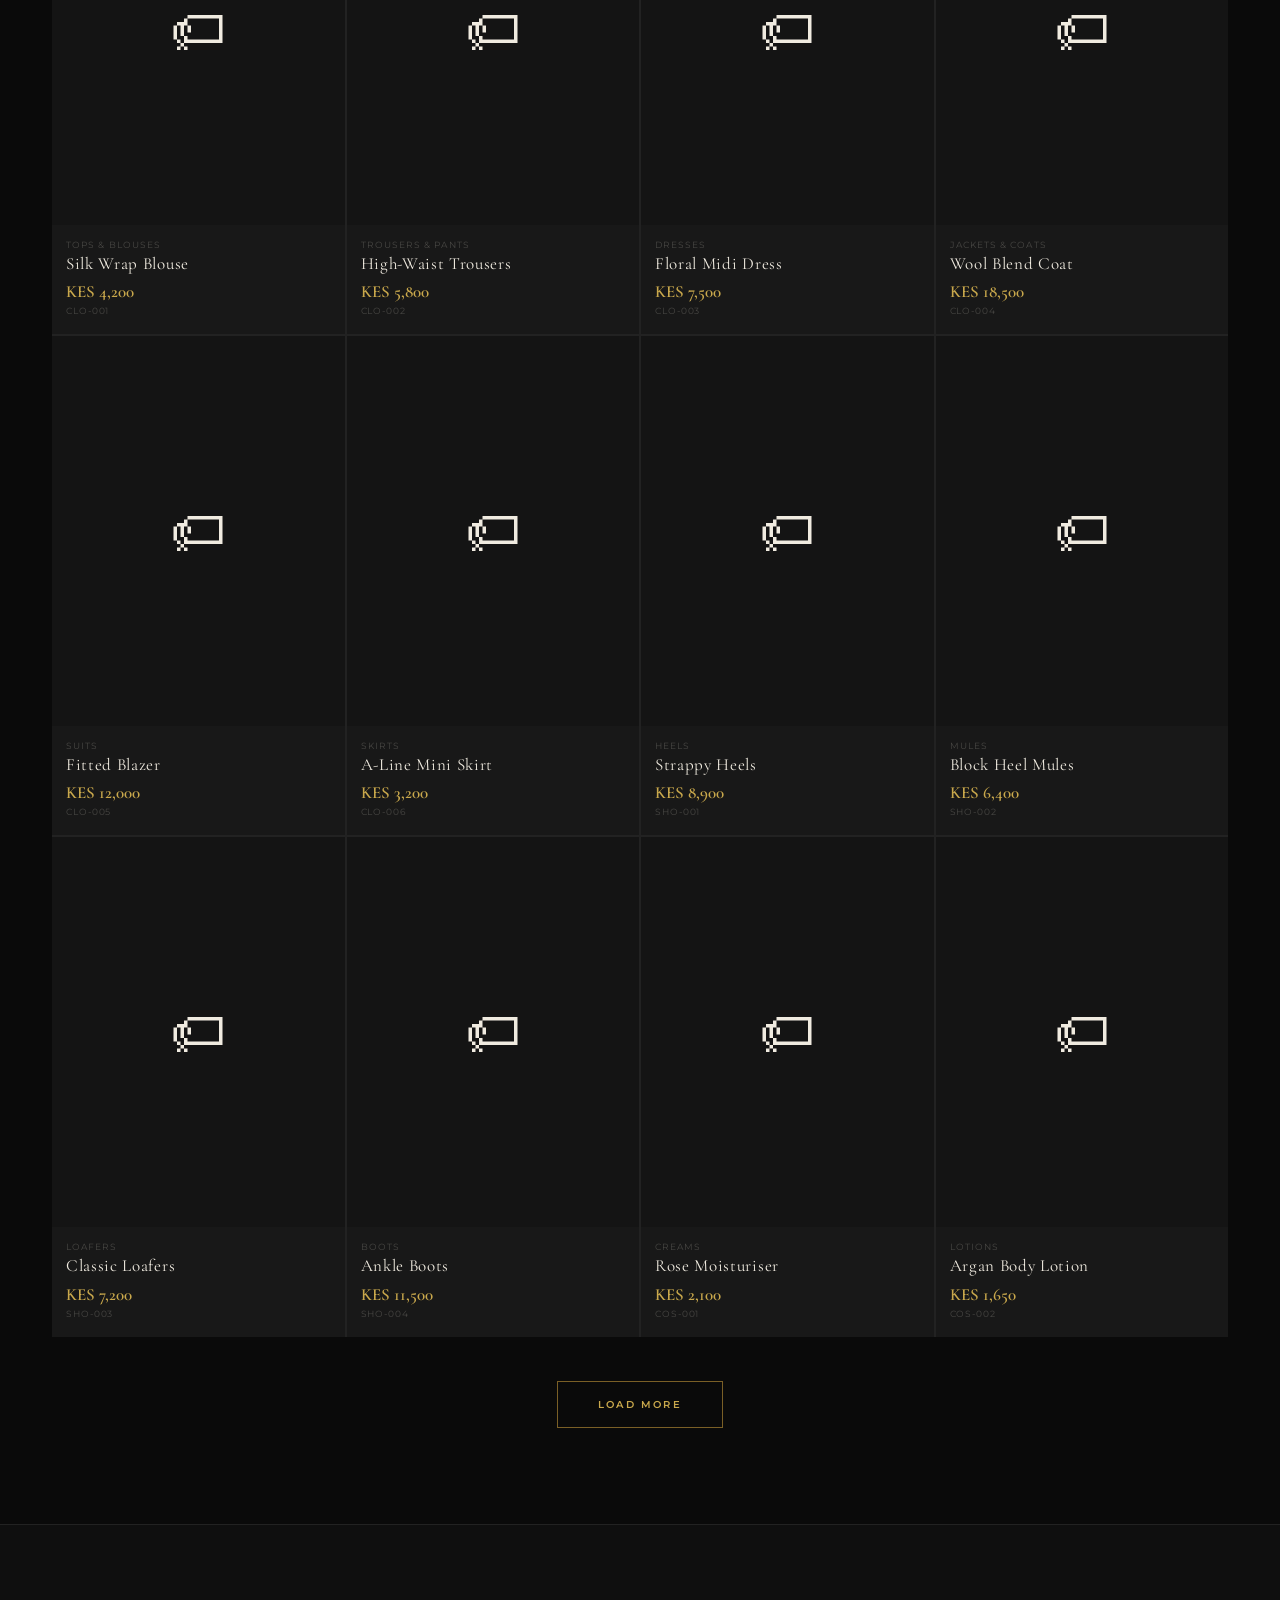
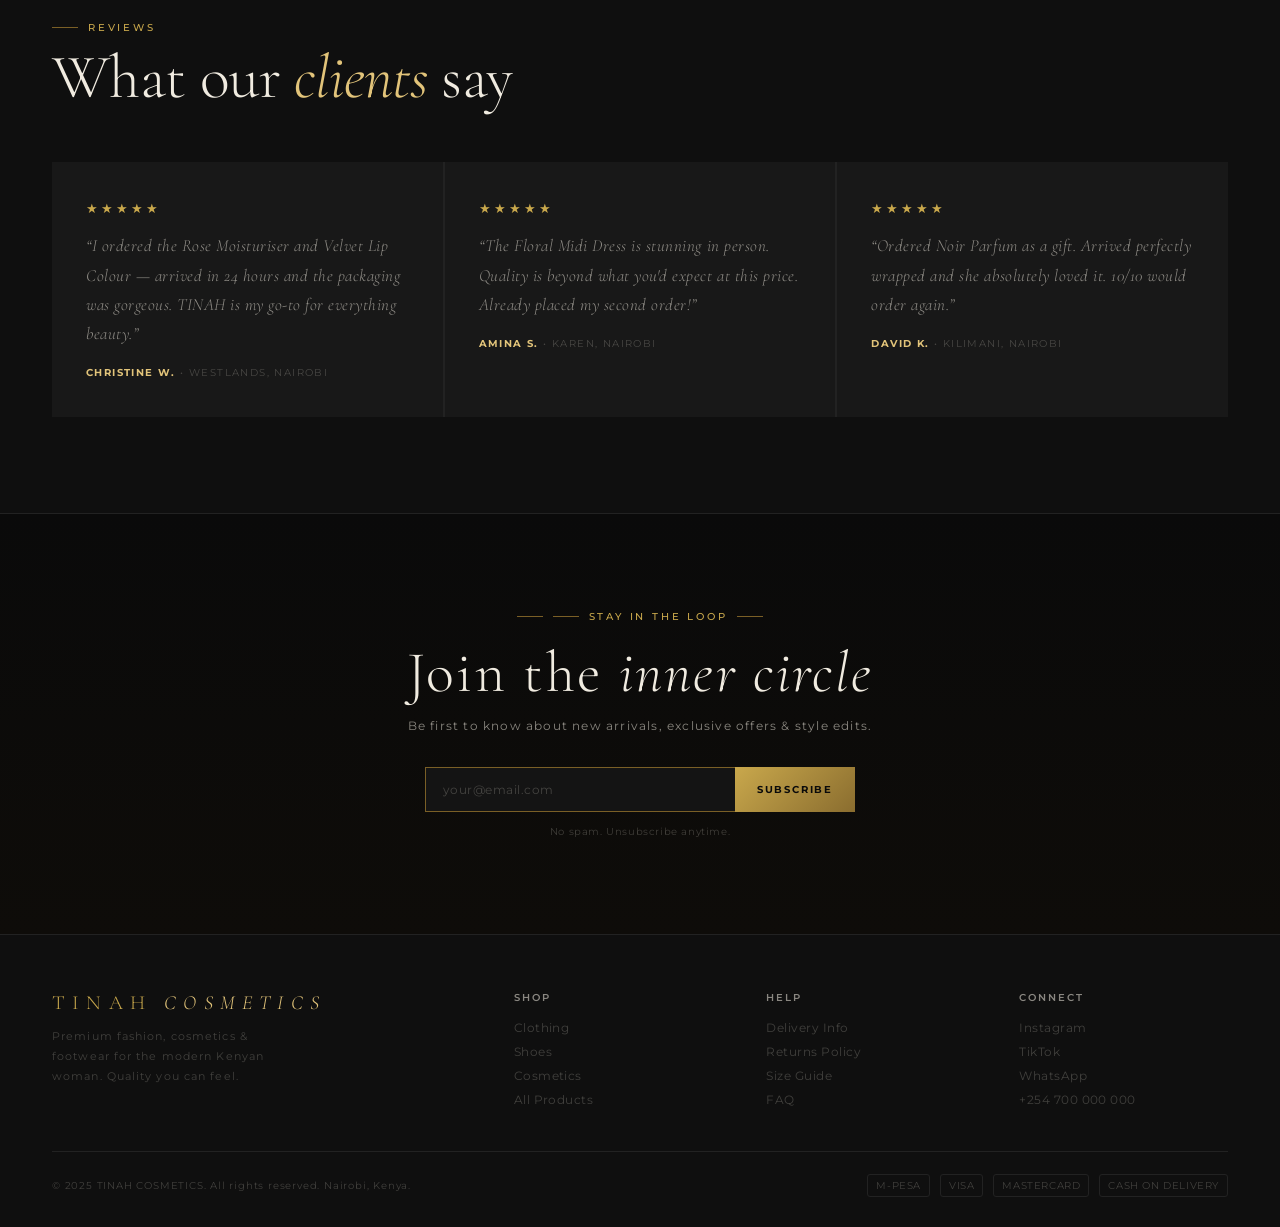
==== commit 07f878b0: "added folder structure" ====
--- a/TINAH-website.html
+++ b/TINAH-website.html
@@ -3,7 +3,7 @@
 <head>
 <meta charset="UTF-8">
 <meta name="viewport" content="width=device-width, initial-scale=1.0">
-<title>TINAH COSMETICS — Luxury Fashion &amp; Beauty | Nairobi</title>
+<title>TINAH COSMETICS — Luxury Fashion &amp; Beauty | Kisumu</title>
 <link href="https://fonts.googleapis.com/css2?family=Cormorant+Garamond:ital,wght@0,300;0,400;0,600;1,300;1,400;1,600&family=Montserrat:wght@200;300;400;500;600&display=swap" rel="stylesheet">
 <link rel="shortcut icon" href="https://thumbs.dreamstime.com/b/golden-woman-face-rose-beauty-salon-logo-vector-illustration-beautiful-flower-spa-cosmetics-fashion-boutique-hotel-333287283.jpg"/>
 <style>
@@ -471,7 +471,7 @@
   <div class="hero-line" style="left:50%"></div>
   <div class="hero-line" style="left:82%"></div>
   <div class="hero-content">
-    <div class="hero-eyebrow">Nairobi &bull; Luxury Fashion &amp; Beauty</div>
+    <div class="hero-eyebrow">Kisumu &bull; Luxury Fashion &amp; Beauty</div>
     <h1 class="hero-title">Wear what<br><em>you love.</em></h1>
     <p class="hero-sub">Premium clothing, cosmetics &amp; shoes curated for the modern Kenyan woman. Delivered to your door.</p>
     <div class="hero-ctas">
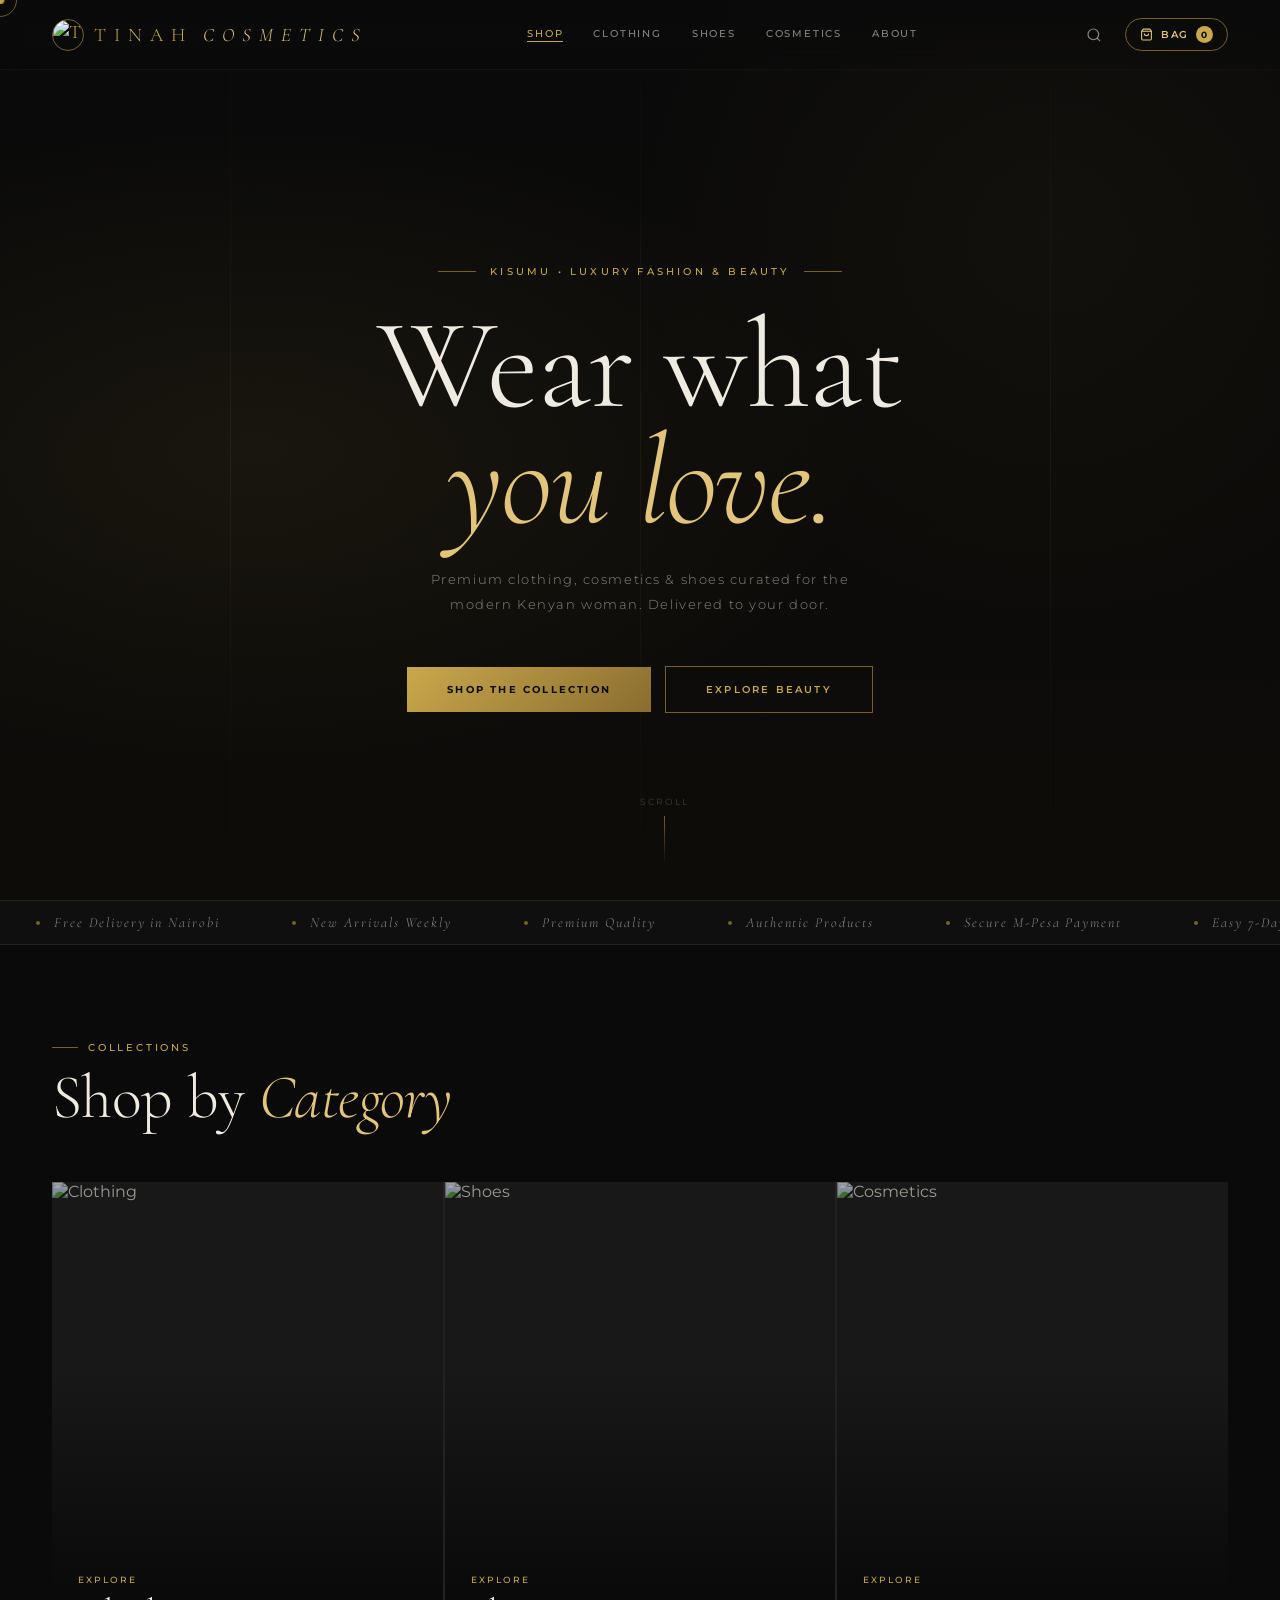
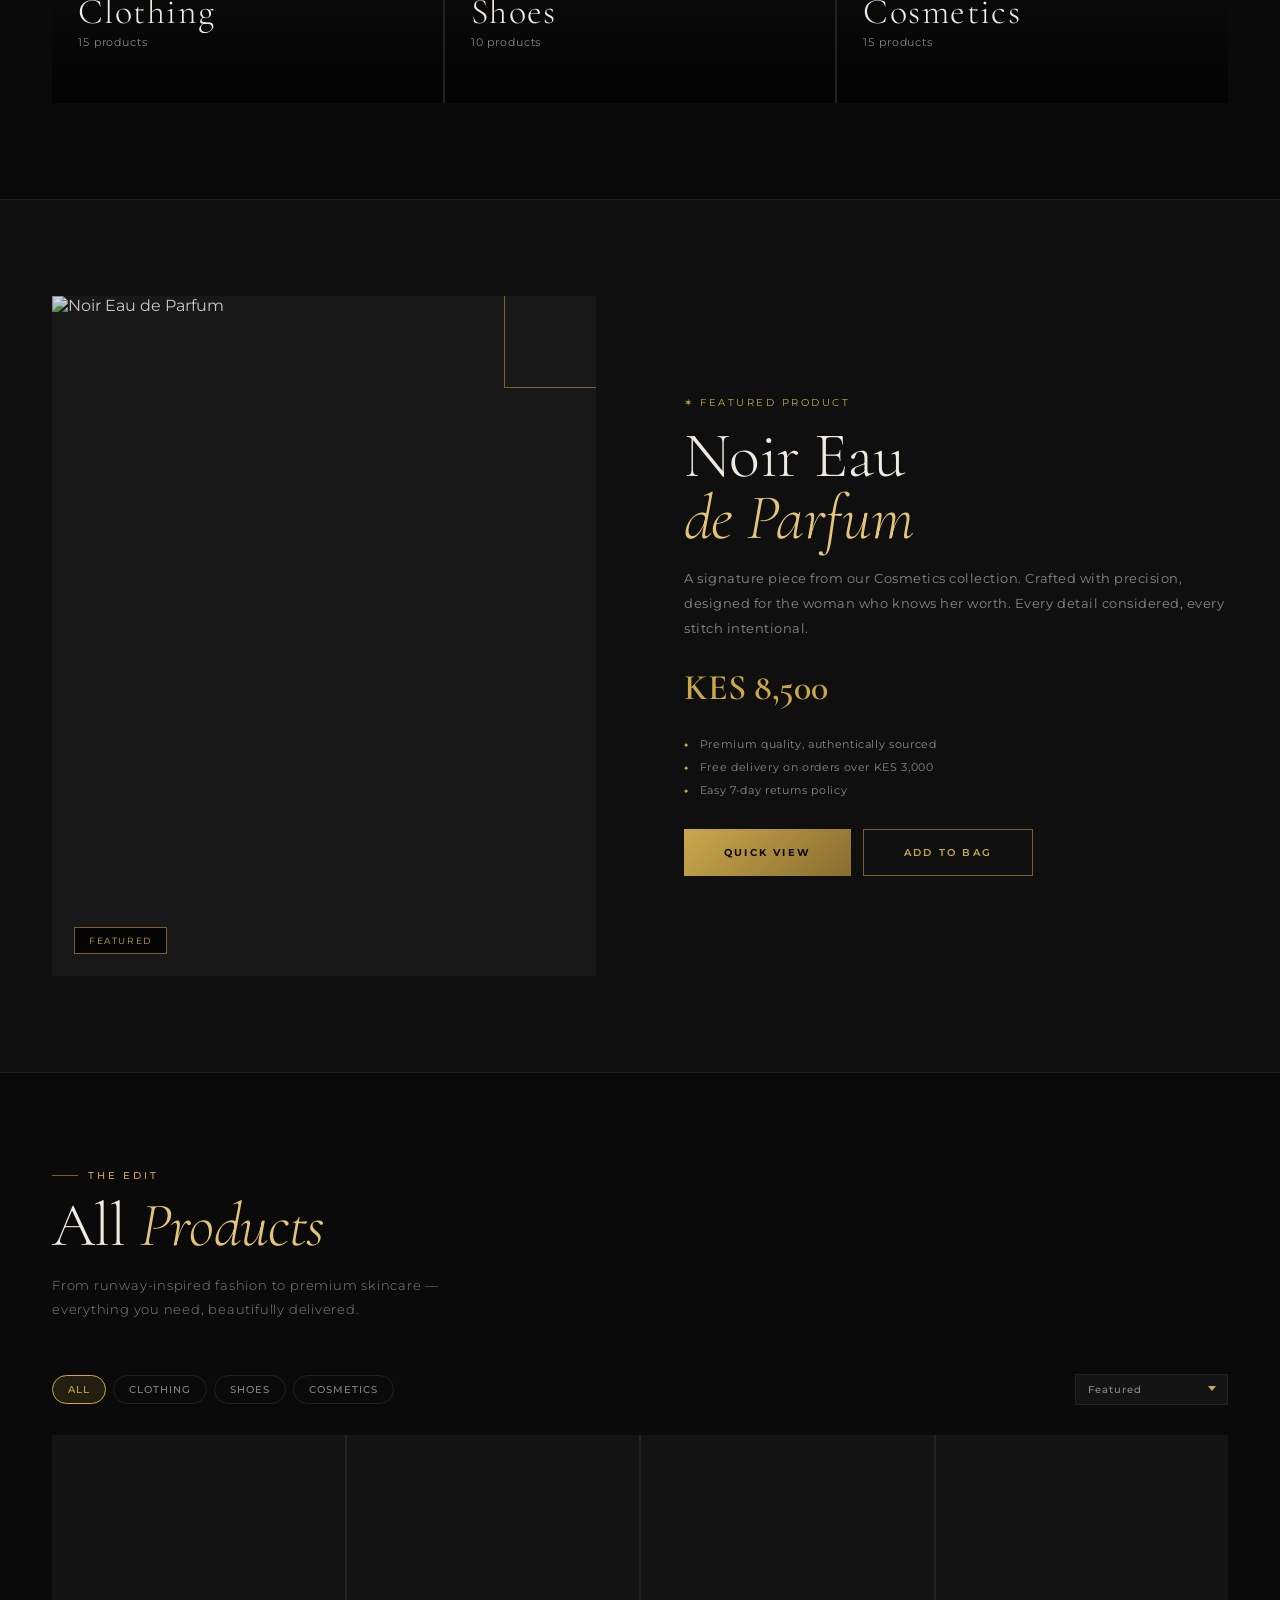
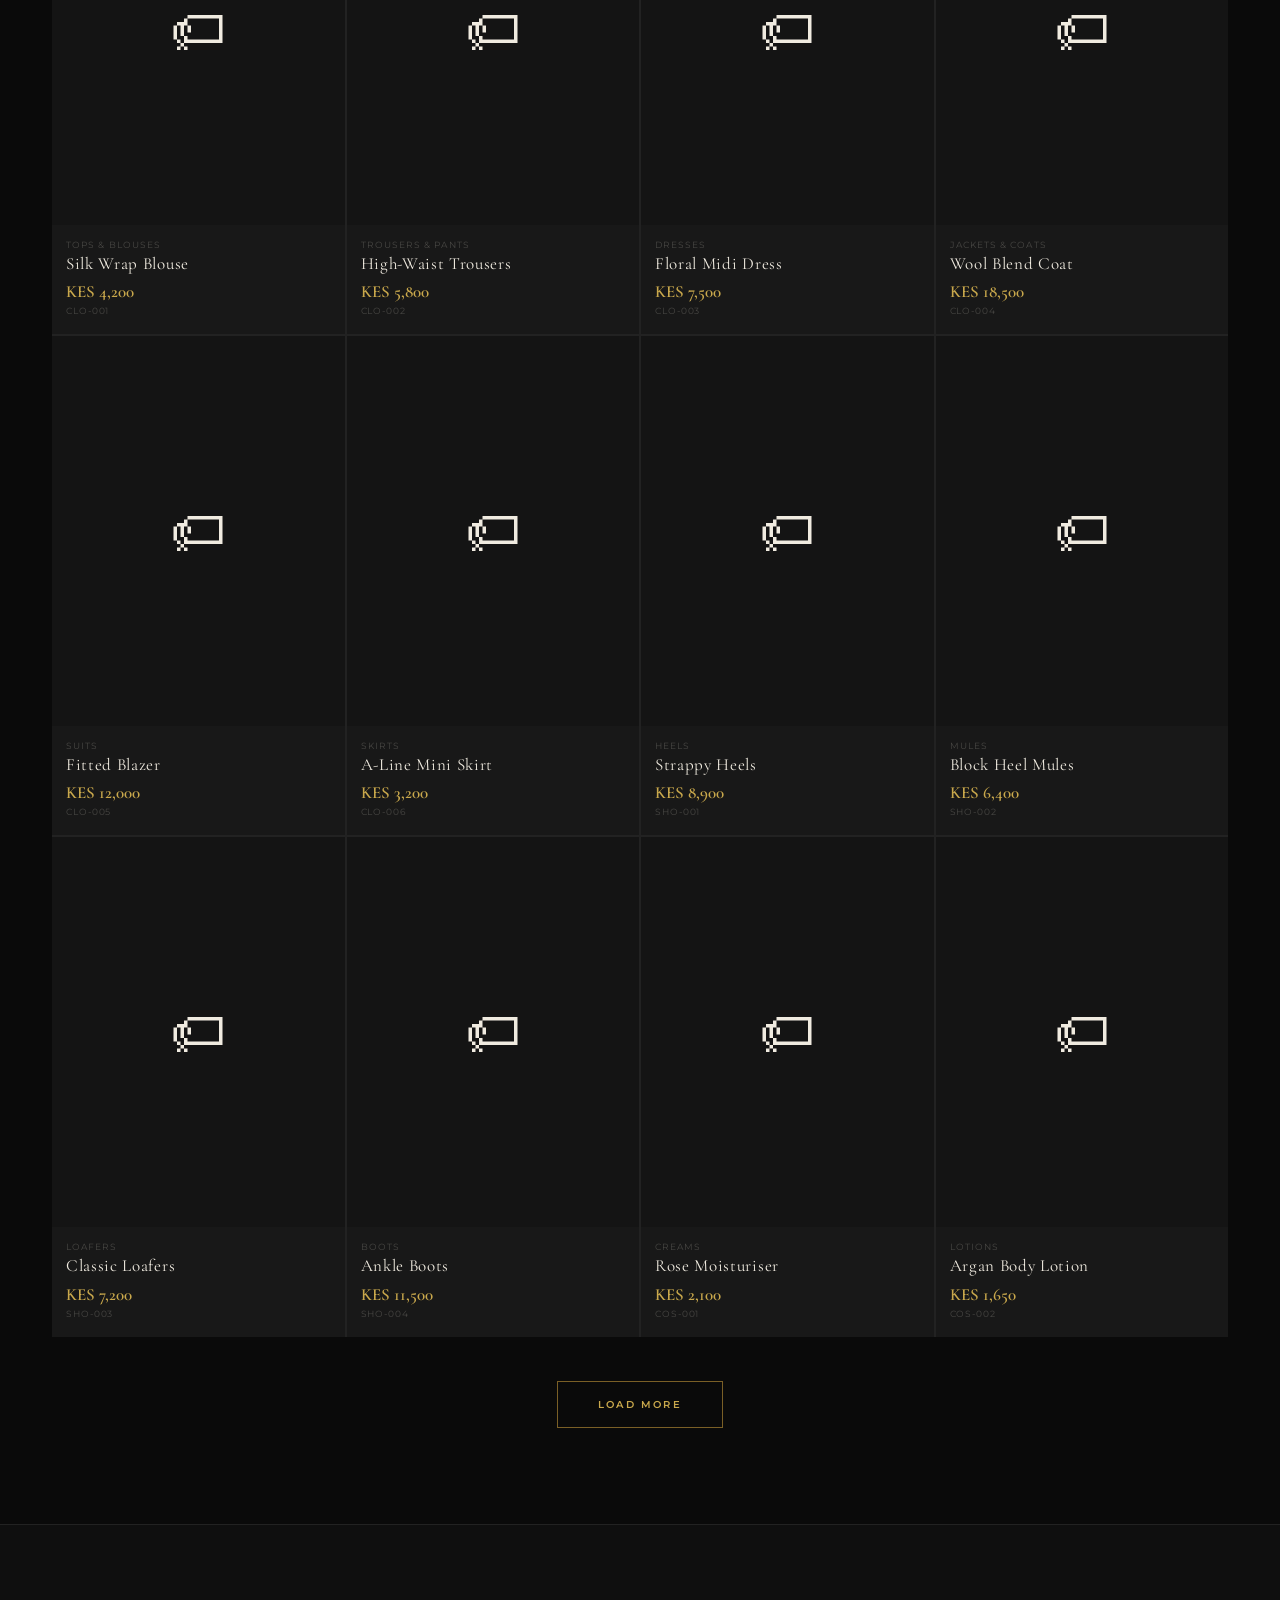
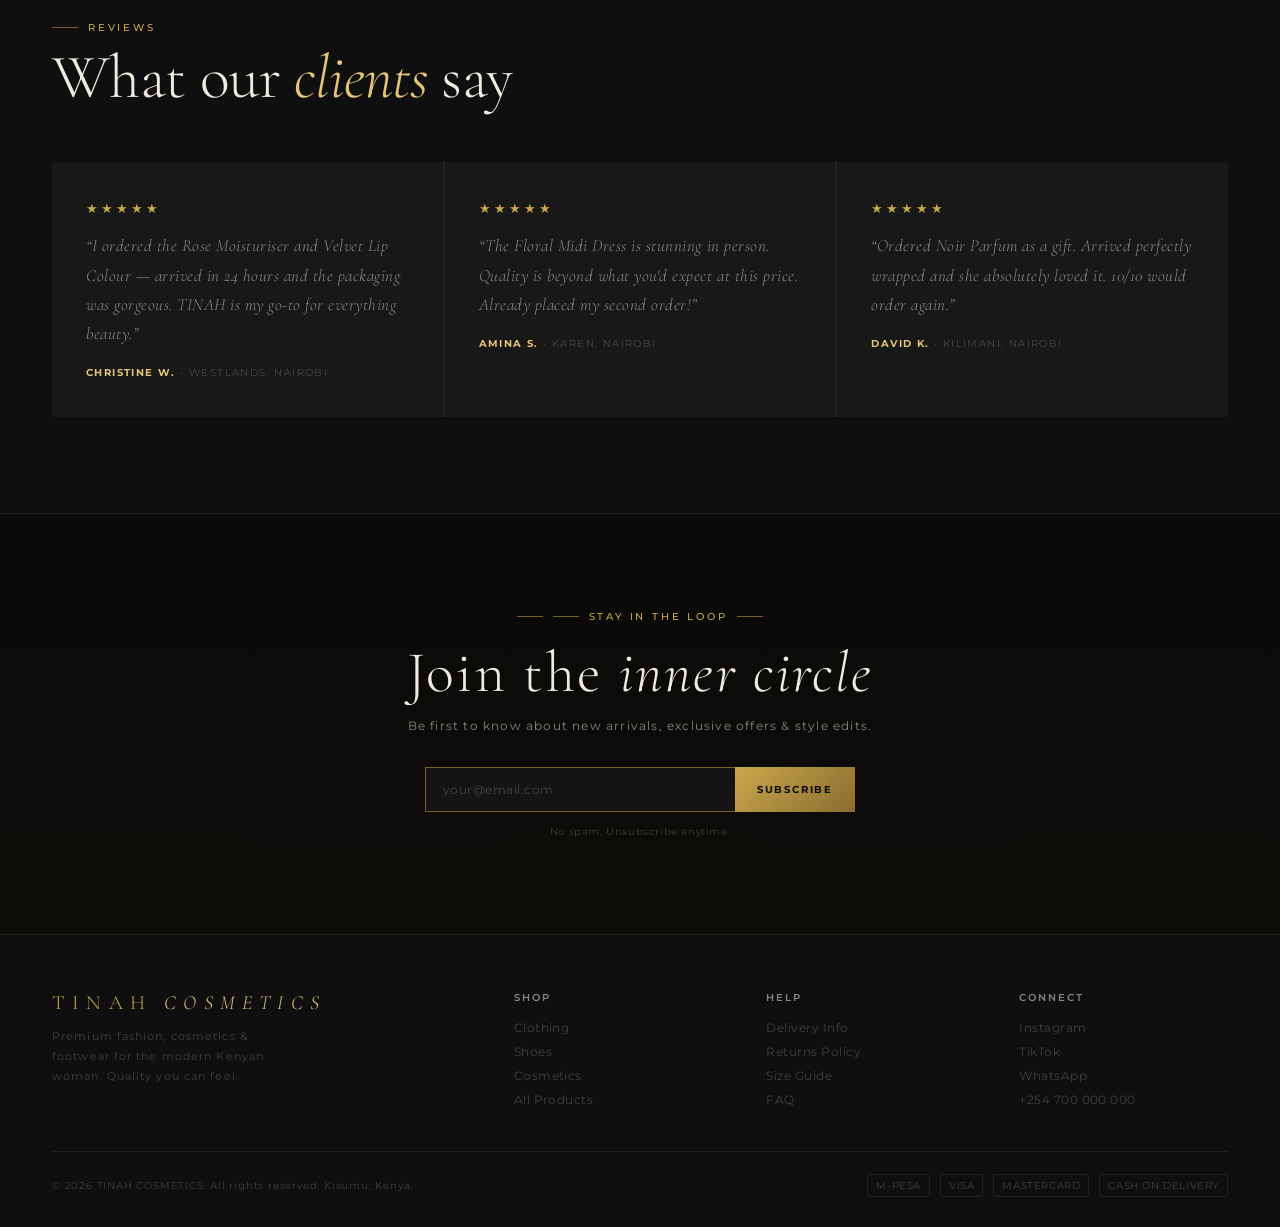
==== commit 75be39e9: "made copyright year dynamic and new structure" ====
--- a/TINAH-website.html
+++ b/TINAH-website.html
@@ -6,424 +6,7 @@
 <title>TINAH COSMETICS — Luxury Fashion &amp; Beauty | Kisumu</title>
 <link href="https://fonts.googleapis.com/css2?family=Cormorant+Garamond:ital,wght@0,300;0,400;0,600;1,300;1,400;1,600&family=Montserrat:wght@200;300;400;500;600&display=swap" rel="stylesheet">
 <link rel="shortcut icon" href="https://thumbs.dreamstime.com/b/golden-woman-face-rose-beauty-salon-logo-vector-illustration-beautiful-flower-spa-cosmetics-fashion-boutique-hotel-333287283.jpg"/>
-<style>
-:root{
-  --black:#0a0a0a;--deep:#0f0f0f;--panel:#141414;--card:#181818;
-  --border:#222;--border-gold:#7a5f26;
-  --gold:#c9a84c;--gold-light:#e2c47a;--gold-pale:#f0dfa0;
-  --gold-dim:rgba(201,168,76,.12);--gold-glow:rgba(201,168,76,.25);
-  --text:#f0ebe0;--text-dim:rgba(240,235,224,.55);--text-faint:rgba(240,235,224,.22);
-  --success:#4a9e6b;--danger:#9e4a4a;
-  --r:4px;--rlg:10px;
-  --ease:cubic-bezier(.4,0,.2,1);
-}
-*{margin:0;padding:0;box-sizing:border-box}
-html{scroll-behavior:smooth}
-body{font-family:'Montserrat',sans-serif;background:var(--black);color:var(--text);overflow-x:hidden}
-img{display:block;max-width:100%}
-a{text-decoration:none;color:inherit}
-button{cursor:pointer;font-family:'Montserrat',sans-serif}
-::-webkit-scrollbar{width:5px}
-::-webkit-scrollbar-track{background:var(--black)}
-::-webkit-scrollbar-thumb{background:var(--border-gold);border-radius:3px}
-
-/* CURSOR */
-.cursor{position:fixed;width:9px;height:9px;background:var(--gold);border-radius:50%;pointer-events:none;z-index:9999;transform:translate(-50%,-50%);transition:opacity .2s;mix-blend-mode:difference}
-.cursor-ring{position:fixed;width:34px;height:34px;border:1px solid var(--gold);border-radius:50%;pointer-events:none;z-index:9998;transform:translate(-50%,-50%);transition:transform .18s var(--ease),width .2s,height .2s;opacity:.5}
-.cursor-ring.hov{width:54px;height:54px;opacity:.85}
-@media(max-width:768px){.cursor,.cursor-ring{display:none}}
-
-/* NAV */
-.nav{position:fixed;top:0;left:0;right:0;z-index:200;display:flex;align-items:center;justify-content:space-between;padding:0 52px;height:70px;background:linear-gradient(180deg,rgba(10,10,10,.97) 0%,rgba(10,10,10,.0) 100%);backdrop-filter:blur(14px);border-bottom:1px solid rgba(201,168,76,.06);transition:all .3s}
-.nav.scrolled{background:rgba(10,10,10,.97);border-bottom-color:rgba(201,168,76,.16)}
-.nav-logo{font-family:'Cormorant Garamond',serif;font-size:19px;font-weight:300;letter-spacing:.42em;color:var(--gold);display:flex;align-items:center;gap:10px;white-space:nowrap}
-.nav-logo img{width:32px;height:32px;border-radius:50%;border:1px solid var(--border-gold);object-fit:cover}
-.nav-logo em{font-style:italic;color:var(--gold-light)}
-.nav-links{display:flex;align-items:center;gap:30px}
-.nav-link{font-size:10px;font-weight:500;letter-spacing:.18em;text-transform:uppercase;color:var(--text-dim);transition:color .2s;position:relative;padding-bottom:2px}
-.nav-link::after{content:'';position:absolute;bottom:0;left:0;width:0;height:1px;background:var(--gold);transition:width .3s var(--ease)}
-.nav-link:hover,.nav-link.active{color:var(--gold)}
-.nav-link:hover::after,.nav-link.active::after{width:100%}
-.nav-right{display:flex;align-items:center;gap:14px}
-.nav-icon-btn{background:none;border:none;color:var(--text-dim);display:flex;align-items:center;justify-content:center;width:34px;height:34px;transition:color .2s;border-radius:50%}
-.nav-icon-btn:hover{color:var(--gold)}
-.cart-btn{display:flex;align-items:center;gap:8px;background:none;border:1px solid var(--border-gold);border-radius:20px;padding:7px 14px;color:var(--gold-light);font-size:10px;font-weight:600;letter-spacing:.12em;text-transform:uppercase;transition:all .2s}
-.cart-btn:hover{background:var(--gold-dim);border-color:var(--gold)}
-.cart-badge{background:var(--gold);color:var(--black);border-radius:50%;width:17px;height:17px;font-size:9px;font-weight:700;display:flex;align-items:center;justify-content:center;flex-shrink:0}
-.hamburger{display:none;flex-direction:column;gap:5px;background:none;border:none;padding:4px}
-.hamburger span{width:22px;height:1px;background:var(--text-dim);transition:all .3s}
-
-/* MOBILE NAV */
-.mobile-nav{position:fixed;top:70px;left:0;right:0;bottom:0;background:rgba(10,10,10,.99);backdrop-filter:blur(18px);z-index:199;transform:translateY(-10px);opacity:0;pointer-events:none;transition:all .3s var(--ease);padding:48px 32px;display:flex;flex-direction:column;gap:4px}
-.mobile-nav.open{transform:translateY(0);opacity:1;pointer-events:all}
-.mobile-nav-link{font-family:'Cormorant Garamond',serif;font-size:36px;font-weight:300;letter-spacing:.04em;color:var(--text-dim);padding:10px 0;border-bottom:1px solid var(--border);transition:color .2s;display:block}
-.mobile-nav-link:hover{color:var(--gold)}
-
-/* HERO */
-.hero{min-height:100vh;display:flex;align-items:center;justify-content:center;position:relative;overflow:hidden;padding-top:70px}
-.hero-bg{position:absolute;inset:0;background:radial-gradient(ellipse 80% 60% at 20% 50%,rgba(201,168,76,.07) 0%,transparent 60%),radial-gradient(ellipse 55% 75% at 82% 25%,rgba(201,168,76,.04) 0%,transparent 60%),linear-gradient(180deg,#0a0a0a 0%,#0e0c09 100%)}
-.hero-line{position:absolute;top:0;bottom:0;width:1px;background:linear-gradient(180deg,transparent,rgba(201,168,76,.07),transparent);pointer-events:none}
-.hero-content{position:relative;z-index:2;text-align:center;max-width:880px;padding:0 24px}
-.hero-eyebrow{display:inline-flex;align-items:center;gap:14px;font-size:10px;font-weight:500;letter-spacing:.32em;text-transform:uppercase;color:var(--gold);margin-bottom:30px;animation:fadeUp .8s var(--ease) both}
-.hero-eyebrow::before,.hero-eyebrow::after{content:'';width:38px;height:1px;background:var(--border-gold)}
-.hero-title{font-family:'Cormorant Garamond',serif;font-size:clamp(56px,10vw,128px);font-weight:300;line-height:.9;letter-spacing:-.01em;animation:fadeUp .9s .1s var(--ease) both}
-.hero-title em{font-style:italic;color:var(--gold-light);display:block}
-.hero-sub{font-size:13px;font-weight:300;letter-spacing:.12em;color:var(--text-dim);margin:28px auto 48px;max-width:420px;line-height:1.95;animation:fadeUp .9s .2s var(--ease) both}
-.hero-ctas{display:flex;align-items:center;justify-content:center;gap:14px;flex-wrap:wrap;animation:fadeUp .9s .3s var(--ease) both}
-.btn-primary{background:linear-gradient(135deg,var(--gold),#8a6d2f);border:none;color:var(--black);font-size:10px;font-weight:700;letter-spacing:.22em;text-transform:uppercase;padding:16px 40px;position:relative;overflow:hidden;transition:opacity .2s}
-.btn-primary::after{content:'';position:absolute;inset:0;background:linear-gradient(135deg,rgba(255,255,255,.18),transparent);opacity:0;transition:opacity .2s}
-.btn-primary:hover::after{opacity:1}
-.btn-secondary{background:none;border:1px solid var(--border-gold);color:var(--gold);font-size:10px;font-weight:600;letter-spacing:.22em;text-transform:uppercase;padding:16px 40px;transition:all .2s}
-.btn-secondary:hover{background:var(--gold-dim)}
-.hero-scroll{position:absolute;bottom:36px;left:50%;transform:translateX(-50%);display:flex;flex-direction:column;align-items:center;gap:9px;animation:fadeUp .9s .5s var(--ease) both}
-.hero-scroll-lbl{font-size:9px;letter-spacing:.22em;color:var(--text-faint);text-transform:uppercase}
-.hero-scroll-bar{width:1px;height:48px;background:linear-gradient(180deg,var(--border-gold),transparent);animation:scrollPulse 2s ease infinite}
-@keyframes scrollPulse{0%,100%{opacity:.4;transform:scaleY(1)}50%{opacity:1}}
-
-/* MARQUEE */
-.marquee-wrap{overflow:hidden;border-top:1px solid var(--border);border-bottom:1px solid var(--border);padding:13px 0;background:var(--deep)}
-.marquee-track{display:flex;white-space:nowrap;animation:marquee 30s linear infinite}
-.marquee-track:hover{animation-play-state:paused}
-.marquee-item{font-family:'Cormorant Garamond',serif;font-style:italic;font-size:14px;font-weight:300;letter-spacing:.14em;color:var(--text-dim);padding:0 36px;display:inline-flex;align-items:center;gap:14px}
-.marquee-dot{width:4px;height:4px;background:var(--border-gold);border-radius:50%;flex-shrink:0}
-@keyframes marquee{from{transform:translateX(0)}to{transform:translateX(-50%)}}
-
-/* SECTIONS */
-.section{padding:96px 52px}
-.section-inner{max-width:1300px;margin:0 auto}
-.s-eyebrow{font-size:10px;font-weight:500;letter-spacing:.28em;text-transform:uppercase;color:var(--gold);margin-bottom:12px;display:flex;align-items:center;gap:10px}
-.s-eyebrow::before{content:'';width:26px;height:1px;background:var(--border-gold)}
-.s-title{font-family:'Cormorant Garamond',serif;font-size:clamp(36px,5vw,62px);font-weight:300;line-height:1.04;letter-spacing:-.01em}
-.s-title em{font-style:italic;color:var(--gold-light)}
-.s-desc{font-size:13px;font-weight:300;letter-spacing:.06em;color:var(--text-dim);margin-top:14px;max-width:460px;line-height:1.88}
-.s-header{margin-bottom:52px}
-
-/* CATEGORY GRID */
-.cat-grid{display:grid;grid-template-columns:repeat(3,1fr);gap:2px;background:var(--border)}
-.cat-card{position:relative;overflow:hidden;aspect-ratio:3/4;background:var(--card);cursor:pointer}
-.cat-img{width:100%;height:100%;object-fit:cover;transition:transform .7s var(--ease);filter:brightness(.65)}
-.cat-card:hover .cat-img{transform:scale(1.07);filter:brightness(.45)}
-.cat-overlay{position:absolute;inset:0;background:linear-gradient(180deg,transparent 35%,rgba(0,0,0,.88) 100%);padding:26px;display:flex;flex-direction:column;justify-content:flex-end}
-.cat-tag{font-size:9px;font-weight:500;letter-spacing:.22em;text-transform:uppercase;color:var(--gold);margin-bottom:8px}
-.cat-name{font-family:'Cormorant Garamond',serif;font-size:36px;font-weight:300;letter-spacing:.04em;color:var(--text);margin-bottom:5px;line-height:1.05}
-.cat-count{font-size:11px;color:var(--text-dim);letter-spacing:.08em}
-.cat-arrow{margin-top:14px;display:inline-flex;align-items:center;gap:8px;font-size:10px;font-weight:600;letter-spacing:.15em;text-transform:uppercase;color:var(--gold);opacity:0;transform:translateY(8px);transition:all .3s var(--ease)}
-.cat-card:hover .cat-arrow{opacity:1;transform:translateY(0)}
-.cat-arrow svg{transition:transform .25s}
-.cat-card:hover .cat-arrow svg{transform:translateX(4px)}
-
-/* SPOTLIGHT */
-.spotlight{padding:96px 52px;background:var(--deep);border-top:1px solid var(--border);border-bottom:1px solid var(--border)}
-.spotlight-inner{max-width:1300px;margin:0 auto;display:grid;grid-template-columns:1fr 1fr;gap:88px;align-items:center}
-.spot-img-wrap{position:relative;aspect-ratio:4/5;overflow:hidden;background:var(--card)}
-.spot-img-wrap img{width:100%;height:100%;object-fit:cover;filter:brightness(.88)}
-.spot-corner{position:absolute;top:-18px;right:-18px;width:110px;height:110px;border:1px solid var(--border-gold);pointer-events:none}
-.spot-badge{position:absolute;bottom:22px;left:22px;background:rgba(0,0,0,.78);border:1px solid var(--border-gold);padding:7px 14px;backdrop-filter:blur(6px);font-size:9px;letter-spacing:.18em;text-transform:uppercase;color:var(--gold)}
-.spot-eyebrow{font-size:10px;letter-spacing:.25em;text-transform:uppercase;color:var(--gold);margin-bottom:16px}
-.spot-name{font-family:'Cormorant Garamond',serif;font-size:clamp(40px,5vw,68px);font-weight:300;line-height:.96;letter-spacing:-.01em;margin-bottom:18px}
-.spot-name em{font-style:italic;color:var(--gold-light)}
-.spot-desc{font-size:13px;color:var(--text-dim);line-height:1.9;letter-spacing:.04em;margin-bottom:26px}
-.spot-price{font-family:'Cormorant Garamond',serif;font-size:36px;font-weight:600;color:var(--gold);margin-bottom:28px}
-.spot-perks{display:flex;flex-direction:column;gap:9px;margin-bottom:32px}
-.perk{display:flex;align-items:center;gap:11px;font-size:11px;color:var(--text-dim);letter-spacing:.06em}
-.perk::before{content:'◆';color:var(--gold);font-size:7px;flex-shrink:0}
-.spot-btns{display:flex;gap:12px;flex-wrap:wrap}
-
-/* SHOP */
-.shop-bar{display:flex;align-items:center;justify-content:space-between;margin-bottom:30px;flex-wrap:wrap;gap:12px}
-.pills{display:flex;gap:7px;flex-wrap:wrap}
-.pill{background:none;border:1px solid var(--border);border-radius:20px;color:var(--text-dim);font-size:10px;font-weight:500;letter-spacing:.1em;text-transform:uppercase;padding:7px 15px;transition:all .2s}
-.pill:hover,.pill.active{background:var(--gold-dim);border-color:var(--border-gold);color:var(--gold-light)}
-.pill.active{border-color:var(--gold);color:var(--gold)}
-.sort-sel{background:var(--panel);border:1px solid var(--border);color:var(--text-dim);font-family:'Montserrat',sans-serif;font-size:10px;font-weight:500;letter-spacing:.1em;padding:8px 28px 8px 12px;outline:none;appearance:none;background-image:url("data:image/svg+xml,%3Csvg xmlns='http://www.w3.org/2000/svg' width='10' height='10' viewBox='0 0 10 10'%3E%3Cpath fill='%23c9a84c' d='M5 7L1 2h8z'/%3E%3C/svg%3E");background-repeat:no-repeat;background-position:right 10px center;cursor:pointer}
-
-/* PRODUCT GRID */
-.prod-grid{display:grid;grid-template-columns:repeat(auto-fill,minmax(256px,1fr));gap:2px;background:var(--border)}
-.prod-card{background:var(--card);overflow:hidden;position:relative;cursor:pointer;transition:background .2s}
-.prod-card:hover{background:#1d1d1d}
-.prod-img-wrap{position:relative;aspect-ratio:3/4;overflow:hidden;background:var(--panel)}
-.prod-img-wrap img{width:100%;height:100%;object-fit:cover;transition:transform .6s var(--ease)}
-.prod-card:hover .prod-img-wrap img{transform:scale(1.05)}
-.prod-fallback{width:100%;height:100%;display:flex;align-items:center;justify-content:center;font-size:56px}
-.prod-badge{position:absolute;top:11px;left:11px;font-size:9px;font-weight:700;letter-spacing:.1em;text-transform:uppercase;padding:4px 10px;background:var(--gold);color:var(--black)}
-.prod-badge.sold{background:#333;color:var(--text-faint)}
-.prod-badge.low{background:rgba(184,134,11,.85);color:var(--black)}
-.wish-btn{position:absolute;top:11px;right:11px;width:33px;height:33px;background:rgba(0,0,0,.65);border:1px solid var(--border);border-radius:50%;display:flex;align-items:center;justify-content:center;font-size:14px;opacity:0;transition:all .2s;backdrop-filter:blur(4px)}
-.prod-card:hover .wish-btn{opacity:1}
-.wish-btn:hover{border-color:var(--gold);background:var(--gold-dim)}
-.wish-btn.on{border-color:var(--danger);color:var(--danger);opacity:1}
-.prod-actions{position:absolute;bottom:0;left:0;right:0;background:linear-gradient(0deg,rgba(0,0,0,.92) 0%,transparent 100%);padding:20px 14px 14px;opacity:0;transform:translateY(8px);transition:all .3s var(--ease)}
-.prod-card:hover .prod-actions{opacity:1;transform:translateY(0)}
-.add-btn{width:100%;background:linear-gradient(135deg,var(--gold),#8a6d2f);border:none;color:var(--black);font-size:10px;font-weight:700;letter-spacing:.15em;text-transform:uppercase;padding:12px;transition:opacity .2s}
-.add-btn:hover{opacity:.88}
-.add-btn:disabled{opacity:.35;cursor:not-allowed;background:#444}
-.prod-info{padding:14px 14px 18px}
-.prod-subcat{font-size:9px;color:var(--text-faint);letter-spacing:.12em;text-transform:uppercase;margin-bottom:4px}
-.prod-name{font-family:'Cormorant Garamond',serif;font-size:17px;font-weight:400;letter-spacing:.04em;color:var(--text);margin-bottom:7px;line-height:1.2}
-.prod-price{font-family:'Cormorant Garamond',serif;font-size:17px;font-weight:600;color:var(--gold)}
-.prod-sku{font-size:9px;color:var(--text-faint);letter-spacing:.1em;margin-top:3px}
-.load-more-wrap{text-align:center;margin-top:44px}
-
-/* DRAWER */
-.overlay-bg{position:fixed;inset:0;background:rgba(0,0,0,.78);z-index:400;opacity:0;pointer-events:none;transition:opacity .3s;backdrop-filter:blur(5px)}
-.overlay-bg.on{opacity:1;pointer-events:all}
-.drawer{position:fixed;right:0;top:0;bottom:0;width:460px;background:var(--panel);border-left:1px solid var(--border-gold);z-index:401;transform:translateX(100%);transition:transform .4s var(--ease);display:flex;flex-direction:column;overflow-y:auto}
-.drawer.on{transform:translateX(0)}
-.drawer-head{padding:22px 26px;border-bottom:1px solid var(--border);display:flex;align-items:center;justify-content:space-between;flex-shrink:0}
-.drawer-title-txt{font-family:'Cormorant Garamond',serif;font-size:18px;font-weight:300;letter-spacing:.15em;color:var(--gold-light)}
-.close-btn{background:none;border:1px solid var(--border);width:30px;height:30px;display:flex;align-items:center;justify-content:center;font-size:17px;color:var(--text-dim);transition:all .2s}
-.close-btn:hover{border-color:var(--border-gold);color:var(--text)}
-.drawer-img{width:100%;aspect-ratio:1;object-fit:cover;background:var(--card);flex-shrink:0}
-.drawer-img-fb{width:100%;aspect-ratio:1;display:flex;align-items:center;justify-content:center;font-size:80px;background:var(--card);flex-shrink:0}
-.drawer-body{padding:22px 26px;flex:1}
-.d-cat{font-size:9px;letter-spacing:.18em;text-transform:uppercase;color:var(--gold);margin-bottom:7px}
-.d-name{font-family:'Cormorant Garamond',serif;font-size:28px;font-weight:300;letter-spacing:.03em;margin-bottom:10px;line-height:1.1}
-.d-price{font-family:'Cormorant Garamond',serif;font-size:26px;font-weight:600;color:var(--gold);margin-bottom:18px}
-.d-div{height:1px;background:var(--border);margin:18px 0}
-.d-desc{font-size:12px;color:var(--text-dim);line-height:1.9;letter-spacing:.04em}
-.d-stock{margin-top:14px;display:flex;align-items:center;gap:8px;font-size:11px;color:var(--text-dim);letter-spacing:.06em}
-.s-dot{width:7px;height:7px;border-radius:50%;flex-shrink:0}
-.s-dot.in{background:var(--success)}.s-dot.low{background:var(--gold)}.s-dot.out{background:var(--danger)}
-.drawer-foot{padding:18px 26px;border-top:1px solid var(--border);flex-shrink:0}
-.d-add-btn{width:100%;background:linear-gradient(135deg,var(--gold),#8a6d2f);border:none;color:var(--black);font-size:11px;font-weight:700;letter-spacing:.2em;text-transform:uppercase;padding:15px;position:relative;overflow:hidden;transition:opacity .2s}
-.d-add-btn::after{content:'';position:absolute;inset:0;background:linear-gradient(135deg,rgba(255,255,255,.15),transparent);opacity:0;transition:opacity .2s}
-.d-add-btn:hover::after{opacity:1}
-.d-add-btn:disabled{opacity:.35;cursor:not-allowed}
-
-/* CART SIDEBAR */
-.cart-side{position:fixed;right:0;top:0;bottom:0;width:390px;background:var(--panel);border-left:1px solid var(--border-gold);z-index:401;transform:translateX(100%);transition:transform .4s var(--ease);display:flex;flex-direction:column}
-.cart-side.on{transform:translateX(0)}
-.cart-head{padding:20px 22px;border-bottom:1px solid var(--border);display:flex;align-items:center;justify-content:space-between;flex-shrink:0}
-.cart-head-title{font-family:'Cormorant Garamond',serif;font-size:19px;font-weight:300;letter-spacing:.18em;color:var(--gold-light)}
-.cart-list{flex:1;overflow-y:auto;padding:14px 22px;scrollbar-width:thin;scrollbar-color:var(--border) transparent}
-.cart-empty-st{height:100%;display:flex;flex-direction:column;align-items:center;justify-content:center;gap:11px;color:var(--text-faint)}
-.cart-empty-st .ic{font-size:44px;opacity:.35}
-.cart-empty-st p{font-family:'Cormorant Garamond',serif;font-size:15px;font-style:italic;letter-spacing:.1em}
-.ci{display:flex;gap:11px;padding:11px 0;border-bottom:1px solid var(--border);animation:slideIn .2s var(--ease)}
-@keyframes slideIn{from{opacity:0;transform:translateX(9px)}to{opacity:1;transform:translateX(0)}}
-.ci-img{width:68px;height:68px;border-radius:var(--r);overflow:hidden;flex-shrink:0;background:var(--card);border:1px solid var(--border);display:flex;align-items:center;justify-content:center;font-size:22px}
-.ci-img img{width:100%;height:100%;object-fit:cover}
-.ci-info{flex:1;min-width:0}
-.ci-sub{font-size:9px;letter-spacing:.12em;text-transform:uppercase;color:var(--text-faint);margin-bottom:3px}
-.ci-name{font-size:12px;font-weight:500;letter-spacing:.03em;margin-bottom:3px}
-.ci-price{font-family:'Cormorant Garamond',serif;font-size:14px;color:var(--gold)}
-.ci-row{display:flex;align-items:center;gap:7px;margin-top:7px}
-.q-btn{width:21px;height:21px;background:var(--card);border:1px solid var(--border);color:var(--text);font-size:13px;display:flex;align-items:center;justify-content:center;transition:all .15s;border-radius:3px}
-.q-btn:hover{border-color:var(--gold);color:var(--gold)}
-.q-num{font-size:12px;font-weight:600;min-width:16px;text-align:center}
-.ci-del{margin-left:auto;background:none;border:none;color:var(--text-faint);font-size:14px;transition:color .2s;padding:2px}
-.ci-del:hover{color:var(--danger)}
-.cart-foot{border-top:1px solid var(--border-gold);padding:18px 22px;flex-shrink:0}
-.sum-row{display:flex;justify-content:space-between;font-size:11px;color:var(--text-dim);letter-spacing:.06em;margin-bottom:6px}
-.sum-total{display:flex;justify-content:space-between;align-items:center;border-top:1px solid var(--border-gold);padding-top:11px;margin-top:4px;font-size:13px;font-weight:600;color:var(--text)}
-.sum-total .tp{font-family:'Cormorant Garamond',serif;font-size:23px;color:var(--gold)}
-.ck-btn{width:100%;background:linear-gradient(135deg,var(--gold),#8a6d2f);border:none;color:var(--black);font-size:11px;font-weight:700;letter-spacing:.2em;text-transform:uppercase;padding:14px;margin-top:11px;position:relative;overflow:hidden;transition:opacity .2s}
-.ck-btn::after{content:'';position:absolute;inset:0;background:linear-gradient(135deg,rgba(255,255,255,.15),transparent);opacity:0;transition:opacity .2s}
-.ck-btn:hover::after{opacity:1}
-.ck-btn:disabled{opacity:.35;cursor:not-allowed}
-.cont-btn{width:100%;background:none;border:1px solid var(--border);color:var(--text-faint);font-size:10px;font-weight:500;letter-spacing:.12em;text-transform:uppercase;padding:9px;margin-top:7px;transition:all .2s}
-.cont-btn:hover{border-color:var(--border-gold);color:var(--gold)}
-
-/* SEARCH MODAL */
-.search-modal{position:fixed;inset:0;z-index:600;background:rgba(0,0,0,.93);backdrop-filter:blur(14px);display:flex;flex-direction:column;align-items:center;padding-top:110px;opacity:0;pointer-events:none;transition:opacity .3s}
-.search-modal.on{opacity:1;pointer-events:all}
-.s-box{width:100%;max-width:580px;padding:0 24px;position:relative}
-.s-box input{width:100%;background:transparent;border:none;border-bottom:1px solid var(--border-gold);color:var(--text);font-family:'Cormorant Garamond',serif;font-size:clamp(26px,5vw,44px);font-weight:300;letter-spacing:.05em;padding:11px 40px 11px 0;outline:none}
-.s-box input::placeholder{color:var(--text-faint)}
-.s-close{position:absolute;right:24px;top:50%;transform:translateY(-50%);background:none;border:none;color:var(--text-dim);font-size:21px;transition:color .2s}
-.s-close:hover{color:var(--gold)}
-.s-hint{font-size:11px;color:var(--text-faint);letter-spacing:.12em;margin-top:18px;padding:0 24px;max-width:580px}
-.s-results{width:100%;max-width:580px;padding:18px 24px 0;overflow-y:auto;max-height:calc(100vh - 230px)}
-.s-item{display:flex;align-items:center;gap:13px;padding:11px 0;border-bottom:1px solid var(--border);cursor:pointer;transition:padding .2s}
-.s-item:hover{padding-left:8px}
-.s-item-img{width:46px;height:46px;object-fit:cover;background:var(--card);border:1px solid var(--border);flex-shrink:0;display:flex;align-items:center;justify-content:center;font-size:17px}
-.s-item-img img{width:100%;height:100%;object-fit:cover}
-.s-item-name{font-size:13px;font-weight:500;letter-spacing:.03em}
-.s-item-cat{font-size:10px;color:var(--text-faint);letter-spacing:.1em;text-transform:uppercase;margin-top:2px}
-.s-item-price{margin-left:auto;font-family:'Cormorant Garamond',serif;font-size:16px;color:var(--gold);flex-shrink:0}
-
-/* CHECKOUT MODAL */
-.ck-overlay{position:fixed;inset:0;z-index:600;background:rgba(0,0,0,.88);backdrop-filter:blur(9px);display:flex;align-items:center;justify-content:center;opacity:0;pointer-events:none;transition:opacity .3s}
-.ck-overlay.on{opacity:1;pointer-events:all}
-.ck-box{background:var(--panel);border:1px solid var(--border-gold);width:470px;max-height:92vh;overflow-y:auto;box-shadow:0 32px 80px rgba(0,0,0,.7);animation:slideUp .3s var(--ease)}
-@keyframes slideUp{from{opacity:0;transform:translateY(22px)}to{opacity:1;transform:translateY(0)}}
-.ck-box-head{padding:20px 22px;border-bottom:1px solid var(--border);display:flex;align-items:center;justify-content:space-between;position:sticky;top:0;background:var(--panel);z-index:1}
-.ck-box-title{font-family:'Cormorant Garamond',serif;font-size:21px;font-weight:300;letter-spacing:.15em;color:var(--gold-light)}
-.ck-box-body{padding:20px 22px}
-.f-group{margin-bottom:13px}
-.f-label{display:block;font-size:10px;font-weight:600;letter-spacing:.12em;text-transform:uppercase;color:var(--text-faint);margin-bottom:5px}
-.f-input{width:100%;background:var(--card);border:1px solid var(--border);color:var(--text);font-family:'Montserrat',sans-serif;font-size:12px;padding:10px 11px;outline:none;transition:border-color .2s;letter-spacing:.03em}
-.f-input:focus{border-color:var(--border-gold)}
-.f-input::placeholder{color:var(--text-faint)}
-.f-row2{display:grid;grid-template-columns:1fr 1fr;gap:11px}
-.pay-methods{display:grid;grid-template-columns:1fr 1fr 1fr;gap:8px;margin-top:5px}
-.pm{background:var(--card);border:1px solid var(--border);padding:12px 8px;text-align:center;cursor:pointer;transition:all .2s}
-.pm:hover{border-color:var(--border-gold)}
-.pm.on{border-color:var(--gold);background:var(--gold-dim)}
-.pm-icon{font-size:22px;margin-bottom:4px}
-.pm-lbl{font-size:9px;font-weight:600;letter-spacing:.1em;text-transform:uppercase;color:var(--text-dim)}
-.pm.on .pm-lbl{color:var(--gold)}
-.o-sum{background:var(--card);border:1px solid var(--border);padding:13px 15px;margin-top:14px}
-.o-row{display:flex;justify-content:space-between;font-size:11px;color:var(--text-dim);letter-spacing:.04em;padding:4px 0}
-.o-row.tot{border-top:1px solid var(--border-gold);margin-top:7px;padding-top:9px;color:var(--text);font-size:13px;font-weight:600}
-.o-row.tot .tp{font-family:'Cormorant Garamond',serif;font-size:20px;color:var(--gold)}
-.place-btn{width:100%;background:linear-gradient(135deg,var(--gold),#8a6d2f);border:none;color:var(--black);font-size:11px;font-weight:700;letter-spacing:.2em;text-transform:uppercase;padding:15px;margin-top:14px;position:relative;overflow:hidden;transition:opacity .2s}
-.place-btn::after{content:'';position:absolute;inset:0;background:linear-gradient(135deg,rgba(255,255,255,.15),transparent);opacity:0;transition:opacity .2s}
-.place-btn:hover::after{opacity:1}
-.back-btn{width:100%;background:none;border:1px solid var(--border);color:var(--text-faint);font-size:10px;font-weight:500;letter-spacing:.12em;text-transform:uppercase;padding:9px;margin-top:7px;transition:all .2s}
-.back-btn:hover{border-color:var(--border-gold);color:var(--gold)}
-
-/* SUCCESS */
-.order-ok{text-align:center;padding:28px 0 12px}
-.ok-icon{width:70px;height:70px;background:linear-gradient(135deg,#4a9e6b20,#4a9e6b40);border:2px solid var(--success);border-radius:50%;display:flex;align-items:center;justify-content:center;font-size:30px;margin:0 auto 14px}
-.ok-title{font-family:'Cormorant Garamond',serif;font-size:27px;font-weight:300;letter-spacing:.2em;color:var(--gold-light);margin-bottom:8px}
-.ok-sub{font-size:12px;color:var(--text-dim);letter-spacing:.07em;line-height:1.85}
-
-/* TESTIMONIALS */
-.testi-grid{display:grid;grid-template-columns:repeat(3,1fr);gap:2px;background:var(--border)}
-.testi{background:var(--card);padding:38px 34px;transition:background .2s}
-.testi:hover{background:#1e1e1e}
-.t-stars{color:var(--gold);font-size:13px;letter-spacing:3px;margin-bottom:15px}
-.t-text{font-family:'Cormorant Garamond',serif;font-style:italic;font-size:17px;font-weight:300;line-height:1.72;letter-spacing:.03em;color:var(--text-dim);margin-bottom:18px}
-.t-author{font-size:10px;letter-spacing:.14em;text-transform:uppercase;color:var(--text-faint)}
-.t-author strong{color:var(--gold-light)}
-
-/* NEWSLETTER */
-.newsletter{padding:96px 52px;text-align:center;background:linear-gradient(180deg,var(--black) 0%,#0e0c09 100%);border-top:1px solid var(--border)}
-.nl-title{font-family:'Cormorant Garamond',serif;font-size:clamp(30px,5vw,58px);font-weight:300;letter-spacing:.04em;margin-bottom:10px}
-.nl-sub{font-size:12px;color:var(--text-dim);letter-spacing:.1em;margin-bottom:34px}
-.nl-form{display:flex;max-width:430px;margin:0 auto}
-.nl-input{flex:1;background:var(--panel);border:1px solid var(--border-gold);border-right:none;color:var(--text);font-family:'Montserrat',sans-serif;font-size:12px;padding:14px 17px;outline:none;letter-spacing:.04em;transition:border-color .2s}
-.nl-input:focus{border-color:var(--gold)}
-.nl-input::placeholder{color:var(--text-faint)}
-.nl-btn{background:linear-gradient(135deg,var(--gold),#8a6d2f);border:none;color:var(--black);font-size:10px;font-weight:700;letter-spacing:.18em;text-transform:uppercase;padding:14px 22px;white-space:nowrap;transition:opacity .2s}
-.nl-btn:hover{opacity:.88}
-.nl-note{font-size:10px;color:var(--text-faint);letter-spacing:.06em;margin-top:13px}
-
-/* FOOTER */
-.footer{background:var(--deep);border-top:1px solid var(--border);padding:56px 52px 30px}
-.footer-inner{max-width:1300px;margin:0 auto}
-.footer-grid{display:grid;grid-template-columns:2fr 1fr 1fr 1fr;gap:44px;margin-bottom:44px}
-.f-brand{font-family:'Cormorant Garamond',serif;font-size:20px;font-weight:300;letter-spacing:.36em;color:var(--gold);margin-bottom:12px}
-.f-brand em{font-style:italic;color:var(--gold-light)}
-.f-tagline{font-size:11px;color:var(--text-faint);letter-spacing:.1em;line-height:1.8;max-width:250px}
-.f-col-title{font-size:10px;font-weight:600;letter-spacing:.2em;text-transform:uppercase;color:var(--text-dim);margin-bottom:16px}
-.f-links{display:flex;flex-direction:column;gap:9px}
-.f-link{font-size:12px;color:var(--text-faint);letter-spacing:.04em;transition:color .2s}
-.f-link:hover{color:var(--gold)}
-.footer-bottom{border-top:1px solid var(--border);padding-top:22px;display:flex;align-items:center;justify-content:space-between;flex-wrap:wrap;gap:11px}
-.f-copy{font-size:10px;color:var(--text-faint);letter-spacing:.08em}
-.pay-icons{display:flex;gap:10px;flex-wrap:wrap}
-.pay-ic{font-size:10px;color:var(--text-faint);letter-spacing:.06em;border:1px solid var(--border);border-radius:3px;padding:4px 8px}
-
-/* TOAST */
-.toast-wrap{position:fixed;bottom:22px;right:22px;z-index:700;display:flex;flex-direction:column;gap:7px}
-.toast{background:var(--panel);border:1px solid var(--border-gold);border-radius:var(--r);padding:10px 15px;font-size:12px;letter-spacing:.04em;display:flex;align-items:center;gap:9px;min-width:200px;box-shadow:0 8px 28px rgba(0,0,0,.5);animation:toastIn .25s var(--ease)}
-@keyframes toastIn{from{opacity:0;transform:translateY(6px)}to{opacity:1;transform:translateY(0)}}
-.t-dot{width:7px;height:7px;border-radius:50%;background:var(--gold);flex-shrink:0}
-
-/* REVEAL ANIMATION */
-.reveal{opacity:0;transform:translateY(18px);transition:opacity .7s var(--ease),transform .7s var(--ease)}
-.reveal.visible{opacity:1;transform:translateY(0)}
-@keyframes fadeUp{from{opacity:0;transform:translateY(22px)}to{opacity:1;transform:translateY(0)}}
-
-/* RESPONSIVE */
-@media(max-width:1024px){
-  .section,.spotlight,.newsletter{padding:72px 32px}
-  .nav,.footer{padding-left:32px;padding-right:32px}
-  .footer-grid{grid-template-columns:1fr 1fr}
-  .spotlight-inner{grid-template-columns:1fr;gap:44px}
-  .cat-grid{grid-template-columns:1fr 1fr}
-}
-@media(max-width:768px){
-  .nav{padding:0 20px}
-  .nav-links,.nav-icon-btn{display:none}
-  .hamburger{display:flex}
-  .section,.spotlight,.newsletter{padding:56px 20px}
-  .footer{padding:44px 20px 24px}
-  .footer-grid{grid-template-columns:1fr;gap:28px}
-  .footer-bottom{flex-direction:column;text-align:center}
-  .cat-grid{grid-template-columns:1fr}
-  .testi-grid{grid-template-columns:1fr}
-  .drawer,.cart-side{width:100%;max-width:100%}
-  .ck-box{width:94vw}
-  .f-row2{grid-template-columns:1fr}
-  .nl-form{flex-direction:column}
-  .nl-input,.nl-btn{width:100%;border-right:1px solid var(--border-gold)}
-  .hero-ctas{flex-direction:column;align-items:center}
-  .spot-btns{flex-direction:column}
-}
-/* section show/hide transition */
-#categories,#spotlight,#about,.newsletter,.marquee-wrap,#home{transition:opacity .25s}
-/* when in filter mode, shop section sits right below the nav */
-body.filter-mode #shop{padding-top:96px}
-body.filter-mode #shop .s-header{margin-bottom:32px}
-
-/* ── VARIANT SELECTORS ── */
-.v-section{margin-top:16px}
-.v-label{font-size:10px;font-weight:600;letter-spacing:.14em;text-transform:uppercase;color:var(--text-faint);margin-bottom:8px;display:flex;align-items:center;gap:6px}
-.v-label span{color:var(--gold);font-weight:700}
-.size-grid{display:flex;flex-wrap:wrap;gap:7px}
-.size-btn{
-  min-width:42px;height:36px;padding:0 10px;
-  background:var(--card);border:1px solid var(--border);
-  color:var(--text-dim);font-family:'Montserrat',sans-serif;
-  font-size:11px;font-weight:500;letter-spacing:.06em;
-  cursor:pointer;transition:all .18s;position:relative;
-}
-.size-btn:hover:not(.unavail){border-color:var(--border-gold);color:var(--gold-light)}
-.size-btn.selected{
-  border-color:var(--gold);color:var(--gold);
-  background:var(--gold-dim);
-}
-.size-btn.unavail{
-  opacity:.35;cursor:not-allowed;
-  background:repeating-linear-gradient(135deg,var(--card) 0px,var(--card) 5px,var(--border) 5px,var(--border) 6px);
-}
-.colour-grid{display:flex;flex-wrap:wrap;gap:8px}
-.colour-btn{
-  position:relative;width:30px;height:30px;
-  border-radius:50%;border:2px solid transparent;
-  cursor:pointer;transition:all .18s;
-  display:flex;align-items:center;justify-content:center;
-}
-.colour-btn:hover{transform:scale(1.12)}
-.colour-btn.selected{border-color:var(--gold);box-shadow:0 0 0 2px var(--gold-dim)}
-.colour-btn.selected::after{
-  content:'✓';
-  position:absolute;font-size:12px;font-weight:700;
-  color:#fff;text-shadow:0 1px 3px rgba(0,0,0,.7);
-}
-.colour-swatch{
-  width:100%;height:100%;border-radius:50%;
-  border:1px solid rgba(255,255,255,.12);
-}
-.colour-name-display{
-  font-size:11px;color:var(--text-dim);letter-spacing:.06em;
-  margin-top:6px;min-height:16px;transition:color .15s;
-}
-.v-error{
-  font-size:11px;color:var(--danger);letter-spacing:.06em;
-  margin-top:8px;display:none;
-}
-.v-error.show{display:block}
-/* cart variant tag */
-.ci-variant{
-  font-size:10px;color:var(--text-faint);letter-spacing:.06em;
-  margin-top:2px;
-}
-/* drawer footer upgrade — two-button layout */
-.drawer-foot-row{display:flex;gap:8px}
-.d-wish-btn{
-  width:44px;height:44px;flex-shrink:0;
-  background:none;border:1px solid var(--border-gold);
-  color:var(--gold);font-size:18px;
-  display:flex;align-items:center;justify-content:center;
-  transition:all .2s;
-}
-.d-wish-btn:hover{background:var(--gold-dim)}
-.d-wish-btn.on{background:var(--gold-dim);color:var(--danger);border-color:var(--danger)}
-</style>
+<link rel="stylesheet" href="css/web.css">
 </head>
 <body>
 
@@ -590,7 +173,9 @@
       </div>
     </div>
     <div class="footer-bottom">
-      <div class="f-copy">&copy; 2025 TINAH COSMETICS. All rights reserved. Nairobi, Kenya.</div>
+     <div class="f-copy">
+  &copy; <span id="copyrightYear"></span> TINAH COSMETICS. All rights reserved. Kisumu, Kenya.
+</div>
       <div class="pay-icons">
         <div class="pay-ic">M-PESA</div>
         <div class="pay-ic">VISA</div>
@@ -661,1370 +246,10 @@
 <!-- TOAST -->
 <div class="toast-wrap" id="toastWrap"></div>
 
+<script src="js/web.js"></script>
 <script>
-
-function getSeedData() {
-  return {
-    store: { name:"TINAH COSMETICS", cashier:"Vivian", currency:"KES", vat_rate:0.16 },
-    cashiers: [
-      { id:1, name:"Tinah",  pin:"1234", role:"manager"  },
-      { id:2, name:"Vivian",   pin:"2222", role:"cashier"  },
-      { id:3, name:"Grace",   pin:"3333", role:"cashier"  },
-      { id:4, name:"Eddy", pin:"4444", role:"manager"  }
-    ],
-    categories: [
-      { id:"clothing", label:"Clothing", subcategories:["Tops & Blouses","Trousers & Pants","Dresses","Skirts","Jackets & Coats","Suits","Knitwear","Activewear","Shorts"] },
-      { id:"shoes",    label:"Shoes",    subcategories:["Heels","Flats","Sneakers","Boots","Sandals","Loafers","Mules"] },
-      { id:"cosmetics",label:"Cosmetics",subcategories:["Soaps","Creams","Lotions","Serums","Foundations","Perfumes","Lip Colour","Eye Makeup","Hair care","Face care"] }
-    ],
-    products: [
-      { id:1,  name:"Silk Wrap Blouse",    category:"clothing", subcategory:"Tops & Blouses",  price:4200,  stock:8,  sku:"CLO-001", image_url:"https://img.lilysilk.com/cdn-cgi/image/width=1800,height=2700,quality=80,fit=cover/media/catalog/product/N9962/03BU/4.jpg"},
-      { id:2,  name:"High-Waist Trousers", category:"clothing", subcategory:"Trousers & Pants", price:5800,  stock:5,  sku:"CLO-002", image_url:"https://m.media-amazon.com/images/I/712gf22WfGL._AC_UY1000_.jpg" },
-      { id:3,  name:"Floral Midi Dress",   category:"clothing", subcategory:"Dresses",          price:7500,  stock:3,  sku:"CLO-003", image_url:"https://i5.walmartimages.com/asr/5d2a59a5-cc00-4c31-bc3d-e96399c7c998.39897716b4ae0b580e59ea1497291283.jpeg" },
-      { id:4,  name:"Wool Blend Coat",     category:"clothing", subcategory:"Jackets & Coats",  price:18500, stock:4,  sku:"CLO-004", image_url:"https://kaleidoscope.scene7.com/is/image/OttoUK/600w/Witt-Wool-Blend-Belted-Coat~H80467FRSP.jpg" },
-      { id:5,  name:"Fitted Blazer",       category:"clothing", subcategory:"Suits",            price:12000, stock:6,  sku:"CLO-005", image_url:"https://media.mango.com/is/image/punto/27041294-99-002?wid=2048" },
-      { id:6,  name:"A-Line Mini Skirt",   category:"clothing", subcategory:"Skirts",           price:3200,  stock:11, sku:"CLO-006", image_url:"https://m.media-amazon.com/images/I/61FiyfJK7XL._AC_SX466_.jpg" },
-      { id:7,  name:"Strappy Heels",       category:"shoes",    subcategory:"Heels",            price:8900,  stock:7,  sku:"SHO-001", image_url:"https://images.unsplash.com/photo-1543163521-1bf539c55dd2?w=400&q=80" },
-      { id:8,  name:"Block Heel Mules",    category:"shoes",    subcategory:"Mules",            price:6400,  stock:4,  sku:"SHO-002", image_url:"https://www.misslola.com/cdn/shop/files/weekend-attire-white-BF4A5645_large@2x.jpg?v=1709669933" },
-      { id:9,  name:"Classic Loafers",     category:"shoes",    subcategory:"Loafers",          price:7200,  stock:9,  sku:"SHO-003", image_url:"https://i5.walmartimages.com/asr/0aeb4873-29ad-41e6-ac67-7e015b8c2b51.ad3b5a681ee662d24ba7a63dac7dad03.jpeg?odnHeight=612&odnWidth=612&odnBg=FFFFFF" },
-      { id:10, name:"Ankle Boots",         category:"shoes",    subcategory:"Boots",            price:11500, stock:3,  sku:"SHO-004", image_url:"https://media.mango.com/is/image/punto/27082005-99-052?wid=2048" },
-      { id:11, name:"Rose Moisturiser",    category:"cosmetics",subcategory:"Creams",           price:2100,  stock:15, sku:"COS-001", image_url:"https://5.imimg.com/data5/SELLER/Default/2025/9/548547056/YB/FP/AP/54980860/rose-moisturizing-cream-500x500.png" },
-      { id:12, name:"Argan Body Lotion",   category:"cosmetics",subcategory:"Lotions",          price:1650,  stock:20, sku:"COS-002", image_url:"https://izilbeauty.com/dw/image/v2/BJQV_PRD/on/demandware.static/-/Sites-izil-master-catalog/default/dw39e8f721/images/large/e-Packshots/Amber/FG-330010_Amber-Moisturising-Body-Lotion/FG-330010_Amber-Moisturising-Body-Lotion-3.jpg" },
-      { id:13, name:"Gold Radiance Serum", category:"cosmetics",subcategory:"Serums",           price:4800,  stock:10, sku:"COS-003", image_url:"https://drrashelstore.pk/cdn/shop/files/dr_rashel_products_1__jpg.jpg?v=1770731448" },
-      { id:14, name:"Shea Butter Soap",    category:"cosmetics",subcategory:"Soaps",            price:580,   stock:30, sku:"COS-004", image_url:"https://images.unsplash.com/photo-1607006344380-b6775a0824a7?w=400&q=80" },
-      { id:15, name:"Velvet Lip Colour",   category:"cosmetics",subcategory:"Lip Colour",       price:1200,  stock:18, sku:"COS-005", image_url:"https://www.lotus.in/cdn/shop/files/04_6f59dfae-9b2f-4327-94f3-c62dd75045b8.jpg?v=1754469201&width=1600" },
-      { id:16, name:"Noir Eau de Parfum",  category:"cosmetics",subcategory:"Perfumes",         price:8500,  stock:7,  sku:"COS-006", image_url:"https://i.ebayimg.com/images/g/UYkAAOSwXBdlZ7~G/s-l1200.jpg" },
-      { id:17, name:"Cashmere Knit Sweater", category:"clothing", subcategory:"Sweaters & Knitwear", price:9800, stock:6, sku:"CLO-007", image_url:"https://www.jennikayne.com/cdn/shop/files/cashmere-amelia-crewneck-warm-sand-2.jpg?v=1739307672" },
-{ id:18, name:"Denim Jacket", category:"clothing", subcategory:"Jackets & Coats", price:7600, stock:9, sku:"CLO-008", image_url:"https://hips.hearstapps.com/hmg-prod/images/gettyimages-2133930650-66aaf97f8bf25.jpg?crop=0.659xw:1.00xh;0.171xw,0&resize=640:*" },
-{ id:19, name:"Pleated Maxi Dress", category:"clothing", subcategory:"Dresses", price:9200, stock:4, sku:"CLO-009", image_url:"https://www.thedressoutlet.com/cdn/shop/files/3147_NAVY_A1.jpg?v=1746660710" },
-{ id:20, name:"Tailored Jumpsuit", category:"clothing", subcategory:"Suits", price:10800, stock:5, sku:"CLO-010", image_url:"https://mediahub.prettylittlething.com/cno7236_black_xl?qlt=70&w=480&h=720&dpr=1&fit=cvr" },
-{ id:21, name:"Leather Sneakers", category:"shoes", subcategory:"Sneakers", price:9500, stock:10, sku:"SHO-005", image_url:"https://cdn.hophopshop.com/productImages/28093/medium/Tezza-4141.jpg" },
-{ id:22, name:"Pointed-Toe Flats", category:"shoes", subcategory:"Flats", price:5400, stock:12, sku:"SHO-006", image_url:"https://venstore.co.ke/vendor/uploads/women_fashion/6780d14ef3aa85.53240029.jpg" },
-{ id:23, name:"Vitamin C Face Serum", category:"cosmetics", subcategory:"Serums", price:3900, stock:14, sku:"COS-007", image_url:"https://m.media-amazon.com/images/I/615YQQ63jfL._AC_UF1000,1000_QL80_.jpg" },
-{ id:24, name:"Lavender Night Cream", category:"cosmetics", subcategory:"Creams", price:2600, stock:16, sku:"COS-008", image_url:"https://quincehoneyfarm.co.uk/wp-content/uploads/2022/12/Night-Cream3.jpg" },
-{ id:25, name:"Coconut Hair Mask", category:"cosmetics", subcategory:"Hair Care", price:1800, stock:22, sku:"COS-009", image_url:"https://lk.spaceylon.com/cdn/shop/files/Virgin_Coconut_Hair_Treatment_Masque_150ml_S1.jpg?v=1754476152&width=1445" },
-{ id:26, name:"Matte Finish Foundation", category:"cosmetics", subcategory:"Foundations", price:3200, stock:13, sku:"COS-010", image_url:"https://media6.ppl-media.com/tr:h-235,w-235,c-at_max,dpr-2/static/img/product/356169/[base64].jpg" },
-{ id:27, name:"Wool Blend Blazer", category:"clothing", subcategory:"Jackets & Coats", price:11500, stock:6, sku:"CLO-011", image_url:"https://dtcralphlauren.scene7.com/is/image/PoloGSI/s7-AI211952179003_alternate10?$rl_4x5_pdp$"},
-{ id:28, name:"High-Waist Jeans", category:"clothing", subcategory:"Trousers & Pants", price:6800, stock:11, sku:"CLO-012", image_url:"https://ke.jumia.is/unsafe/fit-in/500x500/filters:fill(white)/product/11/8911623/1.jpg?5507" },
-{ id:29, name:"Oversized Hoodie", category:"clothing", subcategory:"Jackets & Coats", price:5900, stock:15, sku:"CLO-013", image_url:"https://m.media-amazon.com/images/I/61hqvmjloRL._AC_SL1500_.jpg" },
-{ id:30, name:"Satin Striped shirt", category:"clothing", subcategory:"Tops & Blouses", price:7400, stock:8, sku:"CLO-014", image_url:"https://street9.com/cdn/shop/products/SHR00008060_1_56f1c445-9251-410a-b0ae-387a5c15fe49.jpg?v=1751977069"},
-{ id:31, name:"Cargo Shorts", category:"clothing", subcategory:"Shorts", price:4500, stock:18, sku:"CLO-015", image_url:"https://image.kilimall.com/kenya/shop/store/goods/9438/2023/06/16874280107285143fef066f947369b6312682f231487.jpg" },
-
-{ id:32, name:"High Heels Sandals", category:"shoes", subcategory:"Heels", price:8700, stock:9, sku:"SHO-007", image_url:"https://image.made-in-china.com/2f0j00ecKUZSCqPjbs/New-Design-Women-High-Heel-Sandals-Size-12-Fashion-Ladies-Shoes-High-Heels.webp" },
-{ id:33, name:"Chelsea Boots", category:"shoes", subcategory:"Boots", price:12800, stock:5, sku:"SHO-008", image_url:"https://www.bocage.eu/media/catalog/product/7/7/779920_10.jpg?optimize=medium&bg-color=255,255,255&fit=bounds&height=1820&width=1560&canvas=1560:1820" },
-{ id:34, name:"Canvas Slip-Ons", category:"shoes", subcategory:"Sneakers", price:4200, stock:17, sku:"SHO-009", image_url:"https://images-na.ssl-images-amazon.com/images/I/814+Gb1oPQL._UL500_.jpg" },
-{ id:35, name:"Strappy Heels", category:"shoes", subcategory:"Heels", price:7900, stock:7, sku:"SHO-010", image_url:"https://i5.walmartimages.com/seo/BLTIBY-Women-s-Rhinestone-Strappy-Spiral-Ankle-Strap-Low-Chunky-Block-Heel-Sandals-Fashion-Elegant-Open-Toe-Shoes-Black-36_50373d10-fcfc-44d1-b367-d13f25f4b743.b3fa160800d6c238e35a1bc7f2e1f548.jpeg?odnHeight=768&odnWidth=768&odnBg=FFFFFF"},
-
-{ id:36, name:"Hydrating Face Mist", category:"cosmetics", subcategory:"Face Care", price:2100, stock:20, sku:"COS-011", image_url:"https://media-dynamic.okendo.io/images/67cbc062-a861-42c3-933b-2470b85b3089/6010db3b-f9fe-4e7c-a44b-6441873075c1.jpg?d=1600x1600"},
-{ id:37, name:"Rose Lip Balm", category:"cosmetics", subcategory:"Lip Care", price:950, stock:30, sku:"COS-012", image_url:"https://tingd2c.com/cdn/shop/files/Artboard14_262619fc-09b0-4726-936c-b5404259f24d.png?v=1725365868" },
-{ id:38, name:"Charcoal Face Wash", category:"cosmetics", subcategory:"Face care", price:1700, stock:25, sku:"COS-013", image_url:"https://drrashel.co.ke/wp-content/uploads/Dr-Rashel-Kenya-photo1692956301-9.jpeg" },
-{ id:39, name:"Argan Hair Oil", category:"cosmetics", subcategory:"Hair care", price:2300, stock:19, sku:"COS-014", image_url:"https://encrypted-tbn0.gstatic.com/images?q=tbn:ANd9GcSmdfNx_8rrw60LDPzlREJw5UdAAlpOLQUuSQ&s" },
-{ id:40, name:"Waterproof Mascara", category:"cosmetics", subcategory:"Eye Makeup", price:2800, stock:16, sku:"COS-015", image_url:"https://d1ak51zwgmtslz.cloudfront.net/PRODUCTS_EN/8682536058360_9.jpg" }
-    ]
-  };
-}
-
-//  TRANSACTIONS & RECEIPT SYSTEM
-
-let transactions = [];
-let lastTxnId = null;
-
-function buildTransaction() {
-  const vr = storeConfig.vat_rate || 0.16;
-  const sub = cart.reduce((s,i) => s + i.price * i.qty, 0);
-  const afterDisc = sub - discountAmt;
-  const vat = afterDisc * vr;
-  const total = afterDisc + vat;
-  const tendered = payMethod === 'cash'
-    ? (parseFloat(document.getElementById('cashTendered').value) || 0) : null;
-  const mpesaPhone = payMethod === 'mpesa'
-    ? document.getElementById('mpesaPhone').value.trim() : null;
-
-  return {
-    id: 'TXN-' + Date.now().toString(36).toUpperCase(),
-    date: new Date().toISOString(),
-    customer: document.getElementById('customerName').value.trim() || 'Walk-in Customer',
-    cashier: activeCashier ? activeCashier.name : (storeConfig.cashier || 'Cashier'),
-    cashier_id: activeCashier ? activeCashier.id : null,
-    items: cart.map(i => ({ id:i.id, name:i.name, sku:i.sku||'', emoji:i.emoji||'', price:i.price, qty:i.qty })),
-    subtotal: sub,
-    discount: discountAmt,
-    vat: Math.round(vat),
-    total: Math.round(total),
-    payMethod,
-    tendered,
-    change: tendered ? Math.max(0, tendered - total) : null,
-    mpesaPhone,
-    status: 'complete',
-    returns: []
-  };
-}
-
-// ── RECEIPT RENDER ──
-function buildReceiptHTML(txn, isCreditNote = false) {
-  const cur = storeConfig.currency || 'KES';
-  const storeName = storeConfig.name || 'TINAH COSMETICS';
-  const date = new Date(txn.date);
-  const dateStr = date.toLocaleDateString('en-KE', { day:'numeric', month:'short', year:'numeric' });
-  const timeStr = date.toLocaleTimeString('en-KE', { hour:'2-digit', minute:'2-digit' });
-  const vatPct = Math.round((storeConfig.vat_rate || 0.16) * 100);
-
-  const creditBanner = isCreditNote
-    ? `<div class="receipt-credit-note">★ CREDIT NOTE / RETURN ★</div>` : '';
-
-  const itemRows = txn.items.map(i => `
-    <div class="receipt-item-row">
-      <span class="receipt-item-name">${i.emoji} ${i.name}</span>
-      <span class="receipt-item-qty">×${i.qty}</span>
-      <span class="receipt-item-price">${cur} ${(i.price * i.qty).toLocaleString()}</span>
-    </div>
-  `).join('');
-
-  const discountRow = txn.discount > 0
-    ? `<div class="receipt-summary-row"><span>Discount</span><span>− ${cur} ${txn.discount.toLocaleString()}</span></div>` : '';
-
-  const payLine = txn.payMethod === 'cash' && txn.tendered
-    ? `<div style="font-size:10px;color:#555">Tendered: ${cur} ${txn.tendered.toLocaleString()} &nbsp;|&nbsp; Change: ${cur} ${Math.round(txn.change||0).toLocaleString()}</div>` : '';
-
-  const mpesaLine = txn.payMethod === 'mpesa' && txn.mpesaPhone
-    ? `<div style="font-size:10px;color:#555">M-Pesa: ${txn.mpesaPhone}</div>` : '';
-
-  return `
-    <div class="receipt-paper" id="receiptPaper">
-      ${creditBanner}
-      <div class="receipt-logo">
-        <div class="receipt-store-name">${storeName}</div>
-        <div class="receipt-store-sub">POINT OF SALE RECEIPT</div>
-      </div>
-      <hr class="receipt-divider-solid">
-      <div class="receipt-meta">
-        <div class="receipt-meta-row"><span>Receipt #</span><span><strong>${txn.id}</strong></span></div>
-        <div class="receipt-meta-row"><span>Date</span><span>${dateStr} ${timeStr}</span></div>
-        <div class="receipt-meta-row"><span>Customer</span><span>${txn.customer}</span></div>
-        <div class="receipt-meta-row"><span>Cashier</span><span>${txn.cashier}</span></div>
-        <div class="receipt-meta-row"><span>Payment</span><span style="text-transform:uppercase">${txn.payMethod}</span></div>
-      </div>
-      <hr class="receipt-divider">
-      <div style="font-size:10px;font-weight:700;letter-spacing:0.1em;margin-bottom:6px">ITEMS</div>
-      ${itemRows}
-      <hr class="receipt-divider">
-      <div class="receipt-summary">
-        <div class="receipt-summary-row"><span>Subtotal</span><span>${cur} ${txn.subtotal.toLocaleString()}</span></div>
-        ${discountRow}
-        <div class="receipt-summary-row"><span>VAT (${vatPct}%)</span><span>${cur} ${txn.vat.toLocaleString()}</span></div>
-      </div>
-      <div class="receipt-total-row"><span>TOTAL</span><span>${cur} ${txn.total.toLocaleString()}</span></div>
-      <div class="receipt-method">${payLine}${mpesaLine}</div>
-      <hr class="receipt-divider" style="margin-top:14px">
-      <div class="receipt-footer">
-        Thank you for shopping with us!<br>
-        Goods once sold are not returnable<br>
-        without receipt within 7 days.<br><br>
-        <strong>${storeName}</strong>
-      </div>
-    </div>
-  `;
-}
-
-function showReceiptModal(txnId) {
-  const txn = transactions.find(t => t.id === txnId);
-  if (!txn) { toast('⚠ Receipt not found'); return; }
-  document.getElementById('receiptContent').innerHTML = buildReceiptHTML(txn);
-  document.getElementById('receiptModal').style.display = 'flex';
-  // Store current txn for PDF/print
-  window._currentReceiptTxn = txn;
-}
-
-function closeReceiptModal() {
-  document.getElementById('receiptModal').style.display = 'none';
-}
-
-function printReceipt() {
-  const txn = window._currentReceiptTxn;
-  if (!txn) return;
-  const html = buildReceiptHTML(txn);
-  const win = window.open('', '_blank', 'width=400,height=700');
-  win.document.write(`
-    <!DOCTYPE html><html><head>
-    <meta charset="UTF-8">
-    <title>Receipt ${txn.id}</title>
-    <link href="https://fonts.googleapis.com/css2?family=Cormorant+Garamond:wght@300;400;600&display=swap" rel="stylesheet">
-    <style>
-      body{margin:0;background:#fff;font-family:'Courier New',monospace}
-      ${document.querySelector('style') ? '' : ''}
-      .receipt-paper{padding:24px 20px;font-family:'Courier New',monospace;font-size:12px;line-height:1.6;color:#1a1a1a}
-      .receipt-store-name{font-family:'Cormorant Garamond',serif;font-size:22px;font-weight:600;letter-spacing:0.3em;color:#8a6d2f;text-align:center}
-      .receipt-store-sub{font-size:10px;letter-spacing:0.15em;color:#555;text-align:center;margin-top:2px}
-      .receipt-divider{border:none;border-top:1px dashed #ccc;margin:10px 0}
-      .receipt-divider-solid{border:none;border-top:2px solid #1a1a1a;margin:10px 0}
-      .receipt-meta{font-size:10px;color:#555;margin-bottom:10px}
-      .receipt-meta-row{display:flex;justify-content:space-between}
-      .receipt-item-row{display:flex;justify-content:space-between;padding:2px 0}
-      .receipt-item-name{flex:1}.receipt-item-qty{color:#555;width:40px;text-align:center}
-      .receipt-item-price{width:80px;text-align:right}
-      .receipt-summary-row{display:flex;justify-content:space-between;font-size:11px;color:#444;padding:2px 0}
-      .receipt-total-row{display:flex;justify-content:space-between;font-size:14px;font-weight:700;border-top:2px solid #1a1a1a;margin-top:8px;padding-top:8px}
-      .receipt-method{text-align:center;margin-top:10px;font-size:11px;color:#555}
-      .receipt-footer{text-align:center;margin-top:14px;font-size:10px;color:#888;line-height:1.7}
-      .receipt-logo{text-align:center;margin-bottom:16px}
-      .receipt-credit-note{background:#fff3cd;border:1px solid #ffc107;border-radius:4px;padding:8px 12px;margin-bottom:10px;font-size:11px;color:#856404;text-align:center}
-    </style>
-    </head><body>${html}<script>window.onload=()=>{window.print();setTimeout(()=>window.close(),500)}<\/script></body></html>
-  `);
-  win.document.close();
-}
-
-function downloadReceiptPDF() {
-  const txn = window._currentReceiptTxn;
-  if (!txn) return;
-  // Use browser's print-to-PDF via a hidden iframe
-  const html = buildReceiptHTML(txn);
-  let frame = document.getElementById('pdfFrame');
-  if (!frame) {
-    frame = document.createElement('iframe');
-    frame.id = 'pdfFrame';
-    frame.style.cssText = 'position:fixed;left:-9999px;top:0;width:400px;height:800px;border:none;';
-    document.body.appendChild(frame);
-  }
-  frame.srcdoc = `<!DOCTYPE html><html><head>
-    <meta charset="UTF-8"><title>Receipt ${txn.id}</title>
-    <link href="https://fonts.googleapis.com/css2?family=Cormorant+Garamond:wght@300;400;600&display=swap" rel="stylesheet">
-    <style>
-      @page{size:80mm auto;margin:0}
-      body{margin:0;background:#fff;font-family:'Courier New',monospace}
-      .receipt-paper{padding:20px;font-family:'Courier New',monospace;font-size:11px;line-height:1.6;color:#1a1a1a}
-      .receipt-store-name{font-family:'Cormorant Garamond',serif;font-size:20px;font-weight:600;letter-spacing:0.3em;color:#8a6d2f;text-align:center}
-      .receipt-store-sub{font-size:9px;letter-spacing:0.15em;color:#555;text-align:center;margin-top:2px}
-      .receipt-divider{border:none;border-top:1px dashed #ccc;margin:8px 0}
-      .receipt-divider-solid{border:none;border-top:2px solid #1a1a1a;margin:8px 0}
-      .receipt-meta{font-size:9px;color:#555;margin-bottom:8px}
-      .receipt-meta-row{display:flex;justify-content:space-between}
-      .receipt-item-row{display:flex;justify-content:space-between;padding:1px 0;font-size:10px}
-      .receipt-item-name{flex:1}.receipt-item-qty{color:#555;width:36px;text-align:center}
-      .receipt-item-price{width:72px;text-align:right}
-      .receipt-summary-row{display:flex;justify-content:space-between;font-size:10px;color:#444;padding:2px 0}
-      .receipt-total-row{display:flex;justify-content:space-between;font-size:13px;font-weight:700;border-top:2px solid #1a1a1a;margin-top:6px;padding-top:6px}
-      .receipt-method{text-align:center;margin-top:8px;font-size:10px;color:#555}
-      .receipt-footer{text-align:center;margin-top:12px;font-size:9px;color:#888;line-height:1.7}
-      .receipt-logo{text-align:center;margin-bottom:12px}
-      .receipt-credit-note{background:#fff3cd;border:1px solid #ffc107;padding:6px 10px;margin-bottom:8px;font-size:10px;color:#856404;text-align:center}
-    </style></head><body>${html}
-    <script>window.onload=()=>window.print()<\/script></body></html>`;
-  setTimeout(() => {
-    try { frame.contentWindow.print(); } catch(e) {}
-  }, 800);
-  toast('⬇ Opening PDF export…');
-}
-
-//  RETURNS & DAMAGED GOODS
-let currentReturnTxn = null;
-let currentReturnType = 'return';
-
-function renderReturnsTable() {
-  const q = (document.getElementById('returnsSearchInput')?.value || '').toLowerCase();
-  const list = q
-    ? transactions.filter(t =>
-        t.id.toLowerCase().includes(q) ||
-        t.customer.toLowerCase().includes(q) ||
-        t.items.some(i => i.name.toLowerCase().includes(q)))
-    : transactions;
-
-  const empty = document.getElementById('returnsEmpty');
-  const table = document.getElementById('returnsTable');
-  if (!transactions.length) { empty.style.display='block'; table.style.display='none'; return; }
-  empty.style.display='none'; table.style.display='table';
-
-  const cur = storeConfig.currency || 'KES';
-  document.getElementById('returnsTableBody').innerHTML = list.map(t => {
-    const date = new Date(t.date).toLocaleDateString('en-KE', { day:'numeric', month:'short', year:'numeric' });
-    const itemsSummary = t.items.slice(0,2).map(i => i.name).join(', ')
-      + (t.items.length > 2 ? ` +${t.items.length-2} more` : '');
-    const hasReturns = t.returns && t.returns.length > 0;
-    const statusBadge = hasReturns
-      ? `<span class="badge badge-returned">Returned</span>`
-      : `<span class="badge badge-complete">Complete</span>`;
-    return `<tr>
-      <td style="font-family:'Courier New',monospace;font-size:10px;color:var(--gold)">${t.id}</td>
-      <td style="font-size:11px">${date}</td>
-      <td style="font-size:11px">${t.customer}</td>
-      <td style="font-size:11px;color:var(--text-dim)">${itemsSummary}</td>
-      <td class="td-price">${cur} ${t.total.toLocaleString()}</td>
-      <td>${statusBadge}</td>
-      <td><div class="td-actions">
-        <div class="icon-btn" onclick="showReceiptModal('${t.id}')" title="View Receipt">🧾</div>
-        <div class="icon-btn" onclick="openReturnModal('${t.id}')" title="Process Return">↩</div>
-      </div></td>
-    </tr>`;
-  }).join('');
-}
-
-function openReturnModal(txnId) {
-  const txn = transactions.find(t => t.id === txnId);
-  if (!txn) return;
-  currentReturnTxn = txn;
-  currentReturnType = 'return';
-
-  const date = new Date(txn.date).toLocaleDateString('en-KE', { day:'numeric', month:'short', year:'numeric' });
-  document.getElementById('returnReceiptInfo').innerHTML = `
-    <div class="receipt-meta-row"><span><strong>Receipt:</strong></span><span style="font-family:'Courier New',monospace">${txn.id}</span></div>
-    <div class="receipt-meta-row"><span><strong>Date:</strong></span><span>${date}</span></div>
-    <div class="receipt-meta-row"><span><strong>Customer:</strong></span><span>${txn.customer}</span></div>
-    <div class="receipt-meta-row"><span><strong>Total:</strong></span><span>${storeConfig.currency||'KES'} ${txn.total.toLocaleString()}</span></div>
-  `;
-
-  // Reset type buttons
-  document.querySelectorAll('.return-type-btn').forEach(b => b.classList.toggle('active', b.dataset.type === 'return'));
-
-  // Render item checkboxes
-  document.getElementById('returnItemsList').innerHTML = txn.items.map((item, idx) =>
-    `<div class="return-item-row">
-      <input type="checkbox" class="return-item-check" id="ri_${idx}" checked>
-      <label class="return-item-name" for="ri_${idx}">${item.emoji} ${item.name} <small style="color:var(--text-faint)">${item.sku}</small></label>
-      <span class="return-item-qty">×${item.qty}</span>
-    </div>`
-  ).join('');
-
-  document.getElementById('returnNotes').value = '';
-  document.getElementById('returnModal').style.display = 'flex';
-}
-
-function closeReturnModal() {
-  document.getElementById('returnModal').style.display = 'none';
-  currentReturnTxn = null;
-}
-
-function selectReturnType(type) {
-  currentReturnType = type;
-  document.querySelectorAll('.return-type-btn').forEach(b =>
-    b.classList.toggle('active', b.dataset.type === type));
-}
-
-function confirmReturn() {
-  if (!currentReturnTxn) return;
-  const checkedItems = currentReturnTxn.items.filter((_, idx) => {
-    const el = document.getElementById(`ri_${idx}`);
-    return el && el.checked;
-  });
-  if (!checkedItems.length) { toast('⚠ Select at least one item to return'); return; }
-
-  const notes = document.getElementById('returnNotes').value.trim();
-  const returnRecord = {
-    date: new Date().toISOString(),
-    type: currentReturnType,
-    items: checkedItems,
-    notes,
-    creditNoteId: 'CN-' + Date.now().toString(36).toUpperCase()
-  };
-
-  // Restock items if return or damaged
-  if (currentReturnType === 'return' || currentReturnType === 'damaged') {
-    checkedItems.forEach(ri => {
-      const p = products.find(x => x.id === ri.id);
-      if (p) p.stock += ri.qty;
-    });
-  }
-
-  currentReturnTxn.returns.push(returnRecord);
-  currentReturnTxn.status = 'returned';
-
-  // Show credit note receipt
-  const creditTxn = {
-    ...currentReturnTxn,
-    id: returnRecord.creditNoteId,
-    date: returnRecord.date,
-    items: checkedItems,
-    subtotal: checkedItems.reduce((s,i) => s + i.price*i.qty, 0),
-    discount: 0,
-    vat: 0,
-    total: checkedItems.reduce((s,i) => s + i.price*i.qty, 0),
-  };
-
-  closeReturnModal();
-  renderInventoryTable();
-  toast(`✓ Return processed — ${returnRecord.creditNoteId}`);
-  renderReturnsTable();
-
-  // Show credit note
-  window._currentReceiptTxn = creditTxn;
-  document.getElementById('receiptContent').innerHTML = buildReceiptHTML(creditTxn, true);
-  document.getElementById('receiptModal').style.display = 'flex';
-}
-
-//  VOICE COMMAND INPUT
-let recognition = null;
-let voiceActive = false;
-
-function initVoice() {
-  const SpeechRecognition = window.SpeechRecognition || window.webkitSpeechRecognition;
-  if (!SpeechRecognition) { toast('⚠ Voice not supported in this browser (try Chrome/Edge)'); return null; }
-  const r = new SpeechRecognition();
-  r.continuous = true;
-  r.interimResults = true;
-  r.lang = 'en-KE';
-  r.onresult = e => {
-    let interim = '', final = '';
-    for (let i = e.resultIndex; i < e.results.length; i++) {
-      const t = e.results[i][0].transcript;
-      if (e.results[i].isFinal) final += t;
-      else interim += t;
-    }
-    document.getElementById('voiceTranscript').textContent = final || interim || 'Listening…';
-    if (final) processVoiceCommand(final.trim().toLowerCase());
-  };
-  r.onerror = err => {
-    if (err.error !== 'no-speech') { toast('🎙 Voice error: ' + err.error); stopVoice(); }
-  };
-  r.onend = () => { if (voiceActive) r.start(); };
-  return r;
-}
-
-function toggleVoice() {
-  if (voiceActive) { stopVoice(); return; }
-  recognition = initVoice();
-  if (!recognition) return;
-  voiceActive = true;
-  recognition.start();
-  document.getElementById('voiceBtn').classList.add('listening');
-  document.getElementById('voiceOverlay').style.display = 'flex';
-  document.getElementById('voiceTranscript').textContent = 'Listening…';
-  document.getElementById('voiceStatus').style.display = 'flex';
-}
-
-function stopVoice() {
-  voiceActive = false;
-  if (recognition) { try { recognition.stop(); } catch(e){} recognition = null; }
-  document.getElementById('voiceBtn').classList.remove('listening');
-  document.getElementById('voiceOverlay').style.display = 'none';
-  document.getElementById('voiceStatus').style.display = 'none';
-}
-
-function processVoiceCommand(cmd) {
-  // "add [product name]"
-  if (cmd.startsWith('add ')) {
-    const query = cmd.slice(4).trim();
-    const found = products.find(p => p.name.toLowerCase().includes(query) && p.stock > 0);
-    if (found) { addToCart(found.id); document.getElementById('voiceTranscript').textContent = `✓ Added: ${found.name}`; return; }
-    toast(`🎙 No match for "${query}"`);
-    return;
-  }
-  // "search [term]"
-  if (cmd.startsWith('search ')) {
-    const q = cmd.slice(7).trim();
-    document.getElementById('searchInput').value = q;
-    filterProducts();
-    stopVoice();
-    return;
-  }
-  // "clear cart"
-  if (cmd.includes('clear cart') || cmd.includes('empty cart')) {
-    clearCart(); stopVoice(); toast('🎙 Cart cleared'); return;
-  }
-  // "checkout" / "pay"
-  if (cmd.includes('checkout') || cmd.includes('proceed') || cmd.includes('pay now')) {
-    if (cart.length) { openPayment(); stopVoice(); }
-    else toast('🎙 Cart is empty'); return;
-  }
-  // "show all" / "all items"
-  if (cmd.includes('show all') || cmd.includes('all items')) {
-    selectCat('all'); stopVoice(); return;
-  }
-  // Category navigation
-  for (const cat of categories) {
-    if (cmd.includes(cat.label.toLowerCase())) {
-      selectCat(cat.id); stopVoice(); return;
-    }
-  }
-}
-
-//  CASHIER SYSTEM
-function getDefaultCashiers() {
-  return [
-    { id:1, name:"Tinah",  pin:"1234", role:"manager" },
-    { id:2, name:"Vivian",   pin:"2222", role:"cashier" },
-    { id:3, name:"Grace",   pin:"3333", role:"cashier" },
-    { id:4, name:"Eddy", pin:"4444", role:"manager" }
-  ];
-}
-
-function isManager() {
-  return activeCashier && activeCashier.role === 'manager';
-}
-
-async function hashPin(pin) {
-  const buf = await crypto.subtle.digest('SHA-256', new TextEncoder().encode(pin));
-  return Array.from(new Uint8Array(buf)).map(b => b.toString(16).padStart(2,'0')).join('');
-}
-
-// Show the cashier picker modal (on boot or after end-shift)
-function showCashierPicker(isHandover = false) {
-  const el = document.getElementById('cashierPickerModal');
-  el.style.display = 'flex';
-  document.getElementById('cashierPickerTitle').textContent = isHandover ? 'Shift Handover' : 'Select Cashier';
-  document.getElementById('cashierPickerSubtitle').textContent = isHandover
-    ? 'Previous shift ended. Next cashier, please sign in.'
-    : 'Select your name and enter your PIN to begin.';
-  renderCashierGrid();
-  resetPinEntry();
-}
-
-function renderCashierGrid() {
-  document.getElementById('cashierGrid').innerHTML = cashiers.map(c => `
-    <div class="cashier-tile" onclick="selectCashierTile(${c.id})">
-      <div class="cashier-tile-avatar">${c.name[0]}</div>
-      <div class="cashier-tile-name">${c.name}</div>
-      <div class="cashier-tile-role">${c.role}</div>
-    </div>
-  `).join('');
-}
-
-let selectedCashierId = null;
-let pinBuffer = '';
-
-function selectCashierTile(id) {
-  selectedCashierId = id;
-  const c = cashiers.find(x => x.id === id);
-  document.querySelectorAll('.cashier-tile').forEach(t => t.classList.remove('selected'));
-  document.querySelector(`.cashier-tile:nth-child(${cashiers.indexOf(c)+1})`).classList.add('selected');
-  document.getElementById('pinSection').style.display = 'block';
-  document.getElementById('pinCashierName').textContent = c.name;
-  resetPinEntry();
-  document.getElementById('pinEntry').focus();
-}
-
-function resetPinEntry() {
-  pinBuffer = '';
-  renderPinDots();
-  document.getElementById('pinError').style.display = 'none';
-  document.getElementById('pinEntry').value = '';
-}
-
-function renderPinDots() {
-  const dots = document.querySelectorAll('.pin-dot');
-  dots.forEach((d, i) => d.classList.toggle('filled', i < pinBuffer.length));
-}
-
-function pinKeyPress(k) {
-  if (pinBuffer.length >= 4) return;
-  pinBuffer += k;
-  renderPinDots();
-  if (pinBuffer.length === 4) setTimeout(submitPin, 150);
-}
-
-function pinBackspace() {
-  pinBuffer = pinBuffer.slice(0, -1);
-  renderPinDots();
-}
-
-function handlePinInput(e) {
-  // Sync physical keyboard input with pinBuffer
-  const val = e.target.value.replace(/\D/g, '').slice(0, 4);
-  pinBuffer = val;
-  e.target.value = val;
-  renderPinDots();
-  if (pinBuffer.length === 4) setTimeout(submitPin, 150);
-}
-
-async function submitPin() {
-  if (!selectedCashierId) return;
-  const c = cashiers.find(x => x.id === selectedCashierId);
-  const hashed = await hashPin(pinBuffer);
-  const expectedHash = await hashPin(c.pin);
-  if (hashed !== expectedHash) {
-    document.getElementById('pinError').style.display = 'block';
-    pinBuffer = '';
-    renderPinDots();
-    return;
-  }
-  // Login success
-  activeCashier = c;
-  activeSession = {
-    cashier_id: c.id,
-    cashier_name: c.name,
-    role: c.role,
-    clockIn: new Date().toISOString(),
-    clockOut: null,
-    sales: 0,
-    revenue: 0,
-    discounts: 0
-  };
-  allSessions.push(activeSession);
-  document.getElementById('cashierPickerModal').style.display = 'none';
-  init();
-  toast(`✓ Welcome, ${c.name}! (${c.role})`);
-}
-
-// End shift — show summary then re-show picker
-function endShift() {
-  if (!activeCashier || !activeSession) return;
-  activeSession.clockOut = new Date().toISOString();
-  const cur = storeConfig.currency || 'KES';
-  const clockIn = new Date(activeSession.clockIn);
-  const clockOut = new Date(activeSession.clockOut);
-  const mins = Math.round((clockOut - clockIn) / 60000);
-  const h = Math.floor(mins / 60), m = mins % 60;
-
-  document.getElementById('shiftSummaryAvatar').textContent = activeSession.cashier_name[0];
-  document.getElementById('shiftSummaryName').textContent = activeSession.cashier_name;
-  document.getElementById('shiftSummaryRole').textContent = activeSession.role;
-  document.getElementById('shiftSummaryClockin').textContent = clockIn.toLocaleTimeString('en-KE', { hour:'2-digit', minute:'2-digit' });
-  document.getElementById('shiftSummaryClockout').textContent = clockOut.toLocaleTimeString('en-KE', { hour:'2-digit', minute:'2-digit' });
-  document.getElementById('shiftSummaryDuration').textContent = `${h}h ${m}m`;
-  document.getElementById('shiftSummarySales').textContent = activeSession.sales;
-  document.getElementById('shiftSummaryRevenue').textContent = `${cur} ${activeSession.revenue.toLocaleString()}`;
-  document.getElementById('shiftSummaryDiscounts').textContent = `${cur} ${activeSession.discounts.toLocaleString()}`;
-  document.getElementById('shiftSummaryModal').style.display = 'flex';
-}
-
-function closeShiftSummary() {
-  document.getElementById('shiftSummaryModal').style.display = 'none';
-  activeCashier = null;
-  activeSession = null;
-  clearCart();
-  showCashierPicker(true);
-}
-
-// ═══════════ DATA ═══════════
-const data = getSeedData();
-const PRODS = data.products;
-const CATS  = data.categories;
-const CUR   = 'KES';
-const DELIVERY = 300;
-
-// ═══════════ STATE ═══════════
-let cart = [];
-let activeFilter = 'all';
-let visibleCount = 12;
-let ckStep = 1;
-let selPM = 'mpesa';
-
-// ═══════════ CUSTOM CURSOR ═══════════
-const $cursor = document.getElementById('cursor');
-const $ring   = document.getElementById('cursorRing');
-document.addEventListener('mousemove', e => {
-  $cursor.style.cssText = `left:${e.clientX}px;top:${e.clientY}px`;
-  $ring.style.cssText   = `left:${e.clientX}px;top:${e.clientY}px`;
-});
-document.addEventListener('mouseover', e => {
-  $ring.classList.toggle('hov', !!e.target.closest('button,a,.prod-card,.cat-card,.s-item,.ci'));
-});
-
-// ═══════════ NAV SCROLL ═══════════
-window.addEventListener('scroll', () => {
-  document.getElementById('nav').classList.toggle('scrolled', window.scrollY > 40);
-});
-
-// ═══════════ MOBILE NAV ═══════════
-function toggleMobileNav(){ document.getElementById('mobileNav').classList.toggle('open'); }
-function closeMobileNav(){ document.getElementById('mobileNav').classList.remove('open'); }
-
-// ═══════════ REVEAL ON SCROLL ═══════════
-const ro = new IntersectionObserver(entries => {
-  entries.forEach(e => { if(e.isIntersecting){ e.target.classList.add('visible'); ro.unobserve(e.target); }});
-}, { threshold: 0.08 });
-function observe(){ document.querySelectorAll('.reveal:not(.visible)').forEach(el => ro.observe(el)); }
-
-// ═══════════ MARQUEE ═══════════
-function buildMarquee(){
-  const items = [
-    'Free Delivery in Nairobi','New Arrivals Weekly','Premium Quality',
-    'Authentic Products','Secure M-Pesa Payment','Easy 7-Day Returns',
-    'Same-Day Delivery Available','Trusted by 1,000+ Customers','TINAH COSMETICS'
-  ];
-  const double = [...items,...items];
-  document.getElementById('marqueeTrack').innerHTML = double.map(t =>
-    `<div class="marquee-item"><span class="marquee-dot"></span>${t}</div>`
-  ).join('');
-}
-
-// ═══════════ CATEGORY GRID ═══════════
-const CAT_IMAGES = {
-  clothing: 'https://images.unsplash.com/photo-1490481651871-ab68de25d43d?w=600&q=80',
-  shoes:    'https://images.unsplash.com/photo-1543163521-1bf539c55dd2?w=600&q=80',
-  cosmetics:'https://images.unsplash.com/photo-1596462502278-27bfdc403348?w=600&q=80',
-};
-const CAT_EMOJI = { clothing:'👗', shoes:'👠', cosmetics:'💄' };
-
-function buildCatGrid(){
-  document.getElementById('catGrid').innerHTML = CATS.map(cat => {
-    const count = PRODS.filter(p => p.category === cat.id).length;
-    const img   = CAT_IMAGES[cat.id];
-    return `<div class="cat-card reveal" onclick="filterGo('${cat.id}')">
-      ${img
-        ? `<img class="cat-img" src="${img}" alt="${cat.label}" loading="lazy">`
-        : `<div class="cat-img" style="background:var(--card);display:flex;align-items:center;justify-content:center;font-size:80px">${CAT_EMOJI[cat.id]}</div>`}
-      <div class="cat-overlay">
-        <div class="cat-tag">Explore</div>
-        <div class="cat-name">${cat.label}</div>
-        <div class="cat-count">${count} products</div>
-        <div class="cat-arrow">Shop Now
-          <svg width="14" height="14" viewBox="0 0 24 24" fill="none" stroke="currentColor" stroke-width="2"><line x1="5" y1="12" x2="19" y2="12"/><polyline points="12 5 19 12 12 19"/></svg>
-        </div>
-      </div>
-    </div>`;
-  }).join('');
-  observe();
-}
-
-// ═══════════ SPOTLIGHT ═══════════
-function buildSpotlight(){
-  const feat = PRODS.find(p => p.id === 16) || PRODS[12] || PRODS[0];
-  const cat  = CATS.find(c => c.id === feat.category);
-  const src  = feat.image_data || feat.image_url;
-
-  const imgEl = document.getElementById('spotImg');
-  if(src){
-    imgEl.insertAdjacentHTML('afterbegin',
-      `<img src="${src}" alt="${feat.name}" style="position:absolute;inset:0;width:100%;height:100%;object-fit:cover;filter:brightness(.85)" loading="lazy">`);
-  } else {
-    imgEl.insertAdjacentHTML('afterbegin',
-      `<div style="position:absolute;inset:0;display:flex;align-items:center;justify-content:center;font-size:110px">${feat.emoji||'🌸'}</div>`);
-  }
-  imgEl.style.position = 'relative';
-
-  document.getElementById('spotContent').innerHTML = `
-    <div class="spot-eyebrow">\u2736 Featured Product</div>
-    <div class="spot-name">${feat.name.split(' ').slice(0,2).join(' ')}<br><em>${feat.name.split(' ').slice(2).join(' ')}</em></div>
-    <div class="spot-desc">A signature piece from our ${cat?.label||''} collection. Crafted with precision, designed for the woman who knows her worth. Every detail considered, every stitch intentional.</div>
-    <div class="spot-price">${CUR} ${feat.price.toLocaleString()}</div>
-    <div class="spot-perks">
-      <div class="perk">Premium quality, authentically sourced</div>
-      <div class="perk">Free delivery on orders over KES 3,000</div>
-      <div class="perk">Easy 7-day returns policy</div>
-    </div>
-    <div class="spot-btns">
-      <button class="btn-primary" onclick="openDrawer(${feat.id})">Quick View</button>
-      <button class="btn-secondary" onclick="addToCart(${feat.id})">Add to Bag</button>
-    </div>`;}
-
-// ═══════════ FILTER PILLS ═══════════
-function buildPills(){
-  const all = [{id:'all',label:'All'},...CATS];
-  document.getElementById('pills').innerHTML = all.map(c =>
-    `<button class="pill ${c.id===activeFilter?'active':''}" onclick="setFilter('${c.id}')">${c.label}</button>`
-  ).join('');
-}
-function setFilter(f){ activeFilter=f; visibleCount=12; buildPills(); renderShop(); }
-function filterGo(cat){
-  activeFilter = cat; visibleCount = 12;
-  buildPills(); renderShop();
-  setTimeout(() => document.getElementById('shop').scrollIntoView({behavior:'smooth'}), 50);
-}
-
-// ═══════════ SHOP GRID ═══════════
-function getSorted(){
-  const sort = document.getElementById('sortSel').value;
-  let list = activeFilter==='all' ? [...PRODS] : PRODS.filter(p => p.category===activeFilter);
-  if(sort==='asc')  list.sort((a,b)=>a.price-b.price);
-  else if(sort==='desc') list.sort((a,b)=>b.price-a.price);
-  else if(sort==='name') list.sort((a,b)=>a.name.localeCompare(b.name));
-  return list;
-}
-function renderShop(){
-  const list    = getSorted();
-  const visible = list.slice(0, visibleCount);
-  document.getElementById('prodGrid').innerHTML = visible.map(p => {
-    const src = p.image_data || p.image_url;
-    const stockClass = p.stock===0 ? 'sold' : p.stock<=3 ? 'low' : '';
-    const stockLabel = p.stock===0 ? 'Sold Out' : p.stock<=3 ? 'Low Stock' : '';
-    return `<div class="prod-card reveal" onclick="openDrawer(${p.id})">
-      <div class="prod-img-wrap">
-        ${src
-          ? `<img src="${src}" alt="${p.name}" loading="lazy" onerror="this.parentElement.innerHTML='<div class=\\'prod-fallback\\'>${p.emoji||'🏷'}</div>'">`
-          : `<div class="prod-fallback">${p.emoji||'🏷'}</div>`}
-        ${stockLabel ? `<div class="prod-badge ${stockClass}">${stockLabel}</div>` : ''}
-        <button class="wish-btn" onclick="event.stopPropagation();toggleWish(this)" title="Wishlist">\u2661</button>
-        <div class="prod-actions">
-          <button class="add-btn" onclick="event.stopPropagation();addToCart(${p.id})" ${p.stock===0?'disabled':''}>
-            ${p.stock===0 ? 'Sold Out' : 'Add to Bag'}
-          </button>
-        </div>
-      </div>
-      <div class="prod-info">
-        <div class="prod-subcat">${p.subcategory}</div>
-        <div class="prod-name">${p.name}</div>
-        <div class="prod-price">${CUR} ${p.price.toLocaleString()}</div>
-        ${p.sku ? `<div class="prod-sku">${p.sku}</div>` : ''}
-      </div>
-    </div>`;
-  }).join('');
-  const lmBtn = document.getElementById('loadMoreBtn');
-  lmBtn.style.display = visibleCount >= list.length ? 'none' : 'inline-block';
-  observe();
-}
-function loadMore(){ visibleCount += 8; renderShop(); }
-function toggleWish(btn){
-  btn.classList.toggle('on');
-  btn.textContent = btn.classList.contains('on') ? '\u2665' : '\u2661';
-  toast(btn.classList.contains('on') ? '\u2665 Saved to wishlist' : 'Removed from wishlist');
-}
-
-// ═══════════ VARIANT DATA ═══════════
-// Sizes and colours per category. Availability is per-size stock simulation.
-const VARIANTS = {
-  clothing: {
-    sizes: [
-      {label:'XS', avail:true},
-      {label:'S',  avail:true},
-      {label:'M',  avail:true},
-      {label:'L',  avail:true},
-      {label:'XL', avail:true},
-      {label:'XXL',avail:false},
-    ],
-    colours: [
-      {name:'Midnight Black', hex:'#1a1a1a'},
-      {name:'Ivory White',    hex:'#f5f0e8'},
-      {name:'Gold Sand',      hex:'#c9a84c'},
-      {name:'Dusty Rose',     hex:'#d4927c'},
-      {name:'Forest Green',   hex:'#2d5a3d'},
-      {name:'Navy Blue',      hex:'#1c2e4a'},
-    ]
-  },
-  shoes: {
-    sizes: [
-      {label:'36', avail:true},
-      {label:'37', avail:true},
-      {label:'38', avail:true},
-      {label:'39', avail:true},
-      {label:'40', avail:true},
-      {label:'41', avail:false},
-      {label:'42', avail:false},
-    ],
-    colours: [
-      {name:'Black',      hex:'#1a1a1a'},
-      {name:'Nude',       hex:'#c9a07a'},
-      {name:'White',      hex:'#f0ebe0'},
-      {name:'Gold',       hex:'#c9a84c'},
-      {name:'Brown',      hex:'#7a5230'},
-    ]
-  },
-  cosmetics: {
-    sizes: [
-      {label:'30ml',  avail:true},
-      {label:'50ml',  avail:true},
-      {label:'100ml', avail:true},
-      {label:'200ml', avail:false},
-    ],
-    colours: [
-      {name:'Original',   hex:'#c9a84c'},
-      {name:'Rose Gold',  hex:'#e8a090'},
-      {name:'Pearl',      hex:'#f0ebe0'},
-      {name:'Noir',       hex:'#2a2020'},
-    ]
-  }
-};
-
-// Active drawer selections
-let drawerSelectedSize   = null;
-let drawerSelectedColour = null;
-let drawerCurrentProduct = null;
-let drawerWishlisted     = false;
-
-// ═══════════ PRODUCT DRAWER ═══════════
-function openDrawer(id){
-  const p   = PRODS.find(x => x.id===id);
-  if(!p) return;
-  drawerCurrentProduct = p;
-  drawerSelectedSize   = null;
-  drawerSelectedColour = null;
-  drawerWishlisted     = false;
-
-  const cat    = CATS.find(c => c.id===p.category);
-  const src    = p.image_data || p.image_url;
-  const vars   = VARIANTS[p.category] || VARIANTS.cosmetics;
-
-  // Image
-  document.getElementById('drawerImg').innerHTML = src
-    ? `<img class="drawer-img" src="${src}" alt="${p.name}" onerror="this.outerHTML='<div class=\\'drawer-img-fb\\'>${p.emoji||'🏷'}</div>'">`
-    : `<div class="drawer-img-fb">${p.emoji||'🏷'}</div>`;
-
-  // Size label word
-  const sizeWord = p.category==='shoes' ? 'Size (EU)' : p.category==='cosmetics' ? 'Size / Volume' : 'Size';
-
-  // Build size buttons
-  const sizeBtns = vars.sizes.map(s =>
-    `<button class="size-btn ${s.avail?'':'unavail'}"
-      onclick="selectSize('${s.label}',${s.avail})"
-      title="${s.avail?'':'Out of stock'}">${s.label}</button>`
-  ).join('');
-
-  // Build colour swatches
-  const colourBtns = vars.colours.map(c =>
-    `<button class="colour-btn" onclick="selectColour('${c.name}','${c.hex}')" title="${c.name}">
-      <div class="colour-swatch" style="background:${c.hex}"></div>
-    </button>`
-  ).join('');
-
-  // Body HTML
-  document.getElementById('drawerBody').innerHTML = `
-    <div class="d-cat">${cat?.label||''} &bull; ${p.subcategory}</div>
-    <div class="d-name">${p.name}</div>
-    <div class="d-price" id="dPrice">${CUR} ${p.price.toLocaleString()}</div>
-    <div class="d-div"></div>
-
-    <!-- COLOUR SELECTOR -->
-    <div class="v-section">
-      <div class="v-label">Colour <span id="selectedColourName"></span></div>
-      <div class="colour-grid" id="colourGrid">${colourBtns}</div>
-      <div class="colour-name-display" id="colourNameDisplay">Select a colour</div>
-    </div>
-
-    <!-- SIZE SELECTOR -->
-    <div class="v-section">
-      <div class="v-label">${sizeWord} <span id="selectedSizeName"></span></div>
-      <div class="size-grid" id="sizeGrid">${sizeBtns}</div>
-    </div>
-
-    <!-- ERROR MESSAGE -->
-    <div class="v-error" id="variantError">Please select a size and colour to continue</div>
-
-    <div class="d-div"></div>
-    <div class="d-desc">A premium piece from our curated ${cat?.label||''} collection. Crafted for quality and enduring style — designed to last.</div>
-    <div class="d-stock">
-      <div class="s-dot ${p.stock>3?'in':p.stock>0?'low':'out'}"></div>
-      ${p.stock>10 ? 'In stock' : p.stock>0 ? `Only ${p.stock} left` : 'Out of stock'}
-    </div>
-    ${p.sku ? `<div style="font-size:10px;color:var(--text-faint);letter-spacing:.1em;margin-top:9px">SKU: ${p.sku}</div>` : ''}`;
-
-  // Footer button state
-  const addBtn  = document.getElementById('dAddBtn');
-  const wishBtn = document.getElementById('dWishBtn');
-
-  if(p.stock===0){
-    addBtn.disabled = true;
-    addBtn.textContent = 'Out of Stock';
-  } else {
-    addBtn.disabled = false;
-    addBtn.textContent = 'Add to Bag \u2192';
-    addBtn.onclick = () => drawerAddToBag();
-  }
-
-  // Wishlist button
-  wishBtn.textContent = '\u2661';
-  wishBtn.classList.remove('on');
-  wishBtn.onclick = () => {
-    drawerWishlisted = !drawerWishlisted;
-    wishBtn.textContent = drawerWishlisted ? '\u2665' : '\u2661';
-    wishBtn.classList.toggle('on', drawerWishlisted);
-    toast(drawerWishlisted ? `\u2665 ${p.name} saved to wishlist` : 'Removed from wishlist');
-  };
-
-  document.getElementById('drawerBg').classList.add('on');
-  document.getElementById('drawer').classList.add('on');
-  document.body.style.overflow = 'hidden';
-}
-
-function selectSize(label, avail){
-  if(!avail) return;
-  drawerSelectedSize = label;
-  // Update button states
-  document.querySelectorAll('.size-btn').forEach(btn => {
-    btn.classList.toggle('selected', btn.textContent.trim() === label);
-  });
-  document.getElementById('selectedSizeName').textContent = label;
-  document.getElementById('variantError').classList.remove('show');
-}
-
-function selectColour(name, hex){
-  drawerSelectedColour = {name, hex};
-  // Update swatch states
-  document.querySelectorAll('.colour-btn').forEach(btn => {
-    const sw = btn.querySelector('.colour-swatch');
-    btn.classList.toggle('selected', sw && sw.style.background === hex);
-  });
-  document.getElementById('selectedColourName').textContent = name;
-  document.getElementById('colourNameDisplay').textContent  = name;
-  document.getElementById('colourNameDisplay').style.color  = 'var(--gold-light)';
-  document.getElementById('variantError').classList.remove('show');
-}
-
-function drawerAddToBag(){
-  const p = drawerCurrentProduct;
-  if(!p) return;
-  // Validate selections
-  const hasSize   = !!drawerSelectedSize;
-  const hasColour = !!drawerSelectedColour;
-  if(!hasSize || !hasColour){
-    document.getElementById('variantError').classList.add('show');
-    // Shake the error
-    const errEl = document.getElementById('variantError');
-    errEl.style.transform = 'translateX(-4px)';
-    setTimeout(()=>{ errEl.style.transform='translateX(4px)'; }, 80);
-    setTimeout(()=>{ errEl.style.transform='none'; errEl.style.transition='transform .15s'; }, 160);
-    return;
-  }
-  addToCartWithVariant(p.id, drawerSelectedSize, drawerSelectedColour);
-  const btn = document.getElementById('dAddBtn');
-  btn.textContent = '\u2713 Added!';
-  btn.style.background = 'linear-gradient(135deg,var(--success),#2d7a50)';
-  setTimeout(()=>{
-    btn.textContent = 'Add to Bag \u2192';
-    btn.style.background = '';
-  }, 1600);
-}
-
-function closeDrawer(){
-  document.getElementById('drawerBg').classList.remove('on');
-  document.getElementById('drawer').classList.remove('on');
-  document.body.style.overflow = '';
-}
-
-// ═══════════ CART (variant-aware) ═══════════
-function addToCartWithVariant(id, size, colour){
-  const p = PRODS.find(x=>x.id===id);
-  if(!p || p.stock===0) return;
-  // Cart key = id + size + colour so same product in different variants = separate line
-  const key = `${id}__${size}__${colour.name}`;
-  const ex  = cart.find(x=>x._key===key);
-  if(ex){ if(ex.qty>=p.stock){ toast('Max stock reached'); return; } ex.qty++; }
-  else cart.push({...p, qty:1, _key:key, selectedSize:size, selectedColour:colour});
-  renderCart(); updateBadge();
-  toast(`\u2713 ${p.name} (${colour.name}, ${size}) added`);
-}
-
-function addToCart(id){
-  // Legacy path used by spotlight Add to Bag (no variant required)
-  const p = PRODS.find(x=>x.id===id);
-  if(!p || p.stock===0) return;
-  // Open drawer so user can pick variant
-  openDrawer(id);
-}
-function removeFromCart(key){
-  cart = cart.filter(x => (x._key||x.id) !== key);
-  renderCart(); updateBadge();
-}
-function changeQty(key, d){
-  const item = cart.find(x => (x._key||x.id) === key);
-  if(!item) return;
-  item.qty += d;
-  if(item.qty<=0) removeFromCart(key); else { renderCart(); updateBadge(); }
-}
-function updateBadge(){
-  document.getElementById('cartBadge').textContent = cart.reduce((s,i)=>s+i.qty,0);
-}
-function renderCart(){
-  const list = document.getElementById('cartList');
-  const foot = document.getElementById('cartFoot');
-  if(!cart.length){
-    list.innerHTML = `<div class="cart-empty-st"><div class="ic">&#x1F6CD;</div><p>Your bag is empty</p></div>`;
-    foot.style.display='none'; return;
-  }
-  list.innerHTML = cart.map(item => {
-    const src = item.image_data||item.image_url;
-    const thumb = src
-      ? `<div class="ci-img"><img src="${src}" alt="${item.name}" onerror="this.parentElement.innerHTML='${item.emoji||'🏷'}'"></div>`
-      : `<div class="ci-img">${item.emoji||'🏷'}</div>`;
-    // Variant display
-    const variantLine = item.selectedSize || item.selectedColour
-      ? `<div class="ci-variant">
-          ${item.selectedColour ? `<span style="display:inline-block;width:10px;height:10px;border-radius:50%;background:${item.selectedColour.hex};border:1px solid rgba(255,255,255,.2);vertical-align:middle;margin-right:4px"></span>${item.selectedColour.name}` : ''}
-          ${item.selectedSize && item.selectedColour ? ' &nbsp;·&nbsp; ' : ''}
-          ${item.selectedSize ? item.selectedSize : ''}
-        </div>`
-      : '';
-    return `<div class="ci">${thumb}
-      <div class="ci-info">
-        <div class="ci-sub">${item.subcategory}</div>
-        <div class="ci-name">${item.name}</div>
-        ${variantLine}
-        <div class="ci-price">${CUR} ${(item.price*item.qty).toLocaleString()}</div>
-        <div class="ci-row">
-          <button class="q-btn" onclick="changeQty('${item._key||item.id}',-1)">&minus;</button>
-          <span class="q-num">${item.qty}</span>
-          <button class="q-btn" onclick="changeQty('${item._key||item.id}',1)">+</button>
-          <button class="ci-del" onclick="removeFromCart('${item._key||item.id}')">&times;</button>
-        </div>
-      </div>
-    </div>`;
-  }).join('');
-  const sub = cart.reduce((s,i)=>s+i.price*i.qty,0);
-  document.getElementById('cSubtotal').textContent = `${CUR} ${sub.toLocaleString()}`;
-  document.getElementById('cTotal').textContent    = `${CUR} ${(sub+DELIVERY).toLocaleString()}`;
-  foot.style.display = 'block';
-}
-function openCart(){
-  closeDrawer();
-  document.getElementById('cartBg').classList.add('on');
-  document.getElementById('cartSide').classList.add('on');
-  document.body.style.overflow = 'hidden';
-}
-function closeCart(){
-  document.getElementById('cartBg').classList.remove('on');
-  document.getElementById('cartSide').classList.remove('on');
-  document.body.style.overflow = '';
-}
-
-// ═══════════ CHECKOUT ═══════════
-function openCheckout(){
-  if(!cart.length) return;
-  closeCart(); ckStep=1; renderCkStep();
-  document.getElementById('ckOverlay').classList.add('on');
-  document.body.style.overflow = 'hidden';
-}
-function closeCheckout(){
-  document.getElementById('ckOverlay').classList.remove('on');
-  document.body.style.overflow = '';
-}
-function renderCkStep(){
-  const sub   = cart.reduce((s,i)=>s+i.price*i.qty,0);
-  const total = sub + DELIVERY;
-  const body  = document.getElementById('ckBody');
-  const title = document.getElementById('ckTitle');
-
-  if(ckStep===1){
-    title.textContent = 'Delivery Details';
-    body.innerHTML = `
-      <div class="f-group"><label class="f-label">Full Name</label><input class="f-input" id="ck_name" placeholder="Jane Mwangi"></div>
-      <div class="f-group"><label class="f-label">Phone Number</label><input class="f-input" id="ck_phone" placeholder="07XX XXX XXX"></div>
-      <div class="f-group"><label class="f-label">Delivery Address</label><input class="f-input" id="ck_addr" placeholder="Street, Estate, City"></div>
-      <div class="f-row2">
-        <div class="f-group"><label class="f-label">City</label><input class="f-input" id="ck_city" value="Nairobi"></div>
-        <div class="f-group"><label class="f-label">Postal Code</label><input class="f-input" id="ck_postal" placeholder="00100"></div>
-      </div>
-      <div class="o-sum">
-        <div style="font-size:10px;font-weight:600;letter-spacing:.1em;text-transform:uppercase;color:var(--text-faint);margin-bottom:9px">Order Summary</div>
-        ${cart.map(i=>`<div class="o-row"><span>${i.name} ${i.selectedSize?`(${i.selectedColour?.name||''}, ${i.selectedSize})`:''}  \u00d7${i.qty}</span><span>${CUR} ${(i.price*i.qty).toLocaleString()}</span></div>`).join('')}
-        <div class="o-row"><span>Delivery</span><span>${CUR} ${DELIVERY.toLocaleString()}</span></div>
-        <div class="o-row tot"><span>Total</span><span class="tp">${CUR} ${total.toLocaleString()}</span></div>
-      </div>
-      <button class="place-btn" onclick="goToPayment()">Continue to Payment &rarr;</button>`;
-  } else if(ckStep===2){
-    title.textContent = 'Payment';
-    body.innerHTML = `
-      <div class="f-group">
-        <label class="f-label">Payment Method</label>
-        <div class="pay-methods">
-          <div class="pm on" id="pm_mpesa" onclick="setPM('mpesa')"><div class="pm-icon">&#x1F4F1;</div><div class="pm-lbl">M-Pesa</div></div>
-          <div class="pm" id="pm_card" onclick="setPM('card')"><div class="pm-icon">&#x1F4B3;</div><div class="pm-lbl">Card</div></div>
-          <div class="pm" id="pm_cash" onclick="setPM('cash')"><div class="pm-icon">&#x1F4B5;</div><div class="pm-lbl">On Delivery</div></div>
-        </div>
-      </div>
-      <div id="pmDetail">
-        <div class="f-group"><label class="f-label">M-Pesa Phone</label><input class="f-input" placeholder="07XX XXX XXX"></div>
-        <div style="font-size:11px;color:var(--text-faint);letter-spacing:.06em;margin-top:5px">You will receive an STK push to complete payment.</div>
-      </div>
-      <div class="o-sum">
-        <div class="o-row tot"><span>Total to Pay</span><span class="tp">${CUR} ${total.toLocaleString()}</span></div>
-      </div>
-      <button class="place-btn" onclick="placeOrder()">Place Order \u2713</button>
-      <button class="back-btn" onclick="ckStep=1;renderCkStep()">&larr; Back</button>`;
-  }
-}
-function goToPayment(){
-  const name  = document.getElementById('ck_name').value.trim();
-  const phone = document.getElementById('ck_phone').value.trim();
-  const addr  = document.getElementById('ck_addr').value.trim();
-  if(!name||!phone||!addr){ toast('Please fill all required fields'); return; }
-  ckStep=2; renderCkStep();
-}
-function setPM(m){
-  selPM = m;
-  ['mpesa','card','cash'].forEach(x => document.getElementById(`pm_${x}`).classList.toggle('on',x===m));
-  const d = document.getElementById('pmDetail');
-  if(m==='mpesa'){
-    d.innerHTML = `<div class="f-group"><label class="f-label">M-Pesa Phone</label><input class="f-input" placeholder="07XX XXX XXX"></div><div style="font-size:11px;color:var(--text-faint);letter-spacing:.06em;margin-top:5px">You will receive an STK push.</div>`;
-  } else if(m==='card'){
-    d.innerHTML = `<div class="f-group"><label class="f-label">Card Number</label><input class="f-input" placeholder="**** **** **** ****"></div><div class="f-row2"><div class="f-group"><label class="f-label">Expiry</label><input class="f-input" placeholder="MM/YY"></div><div class="f-group"><label class="f-label">CVV</label><input class="f-input" placeholder="***" type="password"></div></div>`;
-  } else {
-    d.innerHTML = `<div style="padding:14px;background:var(--card);border:1px solid var(--border);font-size:12px;color:var(--text-dim);letter-spacing:.04em;line-height:1.8">Pay cash when your order arrives. Our delivery agent will collect payment at the door.</div>`;
-  }
-}
-function placeOrder(){
-  const ref = 'TC-' + Date.now().toString(36).toUpperCase().slice(-6);
-  document.getElementById('ckTitle').textContent = 'Order Confirmed!';
-  document.getElementById('ckBody').innerHTML = `
-    <div class="order-ok">
-      <div class="ok-icon">\u2713</div>
-      <div class="ok-title">Thank You!</div>
-      <div class="ok-sub">
-        Order <strong style="color:var(--gold)">${ref}</strong> placed successfully.<br><br>
-        ${selPM==='mpesa' ? 'An M-Pesa STK push will be sent shortly.' : selPM==='card' ? 'Card payment processed.' : 'Our agent will collect cash on delivery.'}<br><br>
-        Estimated delivery: <strong style="color:var(--gold-light)">1\u20133 business days, Nairobi</strong>
-      </div>
-    </div>
-    <button class="place-btn" style="margin-top:22px" onclick="closeCheckout();cart=[];renderCart();updateBadge()">Continue Shopping</button>`;
-  toast('\u2713 Order placed successfully!');
-}
-
-// ═══════════ SEARCH ═══════════
-function openSearch(){
-  document.getElementById('searchModal').classList.add('on');
-  document.body.style.overflow = 'hidden';
-  setTimeout(()=> document.getElementById('sInput').focus(), 100);
-}
-function closeSearch(){
-  document.getElementById('searchModal').classList.remove('on');
-  document.body.style.overflow = '';
-  document.getElementById('sInput').value = '';
-  document.getElementById('sResults').innerHTML = '';
-}
-document.addEventListener('keydown', e => {
-  if(e.key==='Escape'){ closeSearch(); closeDrawer(); closeCart(); closeCheckout(); }
-  if((e.metaKey||e.ctrlKey) && e.key==='k'){ e.preventDefault(); openSearch(); }
-});
-function doSearch(){
-  const q = document.getElementById('sInput').value.trim().toLowerCase();
-  const r = document.getElementById('sResults');
-  if(!q){ r.innerHTML=''; return; }
-  const found = PRODS.filter(p =>
-    p.name.toLowerCase().includes(q) ||
-    p.subcategory.toLowerCase().includes(q) ||
-    (p.sku||'').toLowerCase().includes(q)
-  ).slice(0,8);
-  if(!found.length){
-    r.innerHTML=`<div style="padding:22px 0;font-size:12px;color:var(--text-faint);letter-spacing:.08em">No results for &ldquo;${q}&rdquo;</div>`;
-    return;
-  }
-  r.innerHTML = found.map(p => {
-    const src = p.image_data||p.image_url;
-    const thumb = src
-      ? `<div class="s-item-img"><img src="${src}" alt="${p.name}" onerror="this.parentElement.innerHTML='${p.emoji||'🏷'}'"></div>`
-      : `<div class="s-item-img">${p.emoji||'🏷'}</div>`;
-    return `<div class="s-item" onclick="closeSearch();openDrawer(${p.id})">
-      ${thumb}
-      <div><div class="s-item-name">${p.name}</div><div class="s-item-cat">${p.subcategory}</div></div>
-      <div class="s-item-price">${CUR} ${p.price.toLocaleString()}</div>
-    </div>`;
-  }).join('');
-}
-
-// ═══════════ TESTIMONIALS ═══════════
-function buildTestis(){
-  const ts = [
-    {stars:5, text:"I ordered the Rose Moisturiser and Velvet Lip Colour — arrived in 24 hours and the packaging was gorgeous. TINAH is my go-to for everything beauty.", author:"Christine W.", loc:"Westlands"},
-    {stars:5, text:"The Floral Midi Dress is stunning in person. Quality is beyond what you'd expect at this price. Already placed my second order!", author:"Amina S.", loc:"Karen"},
-    {stars:5, text:"Ordered Noir Parfum as a gift. Arrived perfectly wrapped and she absolutely loved it. 10/10 would order again.", author:"David K.", loc:"Kilimani"},
-  ];
-  document.getElementById('testiGrid').innerHTML = ts.map(t => `
-    <div class="testi reveal">
-      <div class="t-stars">${'\u2605'.repeat(t.stars)}</div>
-      <div class="t-text">&ldquo;${t.text}&rdquo;</div>
-      <div class="t-author"><strong>${t.author}</strong> &bull; ${t.loc}, Nairobi</div>
-    </div>`).join('');
-}
-
-// ═══════════ NEWSLETTER ═══════════
-function subscribe(e){
-  e.preventDefault();
-  toast('\u2713 You\'re subscribed! Welcome to the inner circle.');
-  document.getElementById('nlEmail').value = '';
-}
-
-// ═══════════ PAGE MODE NAVIGATION ═══════════
-// Sections hidden in category/filter mode
-const FULL_SECTIONS = ['home','categories','spotlight','about','.newsletter','.marquee-wrap'];
-let isFilterMode = false;
-
-function setNavActive(key) {
-  ['shop','clothing','shoes','cosmetics','about'].forEach(k => {
-    const el = document.getElementById(`nl_${k}`);
-    if (el) el.classList.toggle('active', k === key);
-  });
-}
-
-function showAllSections() {
-  FULL_SECTIONS.forEach(sel => {
-    const el = sel.startsWith('.') ? document.querySelector(sel) : document.getElementById(sel);
-    if (el) { el.style.display = ''; el.style.opacity = '1'; }
-  });
-  document.body.classList.remove('filter-mode');
-  isFilterMode = false;
-}
-
-function hideSectionsForFilter() {
-  FULL_SECTIONS.forEach(sel => {
-    const el = sel.startsWith('.') ? document.querySelector(sel) : document.getElementById(sel);
-    if (el) el.style.display = 'none';
-  });
-  document.body.classList.add('filter-mode');
-  isFilterMode = true;
-}
-
-// Logo click — go back to full home view
-function goHome(e) {
-  if (e) e.preventDefault();
-  showAllSections();
-  setNavActive('shop');
-  activeFilter = 'all';
-  visibleCount = 12;
-  buildPills();
-  renderShop();
-  window.scrollTo({top:0, behavior:'smooth'});
-}
-
-// "Shop" nav — show everything, scroll to shop section, set all filter
-function goShopAll(e) {
-  if (e) e.preventDefault();
-  showAllSections();
-  setNavActive('shop');
-  activeFilter = 'all';
-  visibleCount = 12;
-  buildPills();
-  renderShop();
-  setTimeout(() => document.getElementById('shop').scrollIntoView({behavior:'smooth'}), 30);
-}
-
-// Category nav (Clothing / Shoes / Cosmetics) — hide non-shop sections
-function filterGo(cat, e) {
-  if (e) e.preventDefault();
-  // Jump to top instantly first so the hidden hero doesn't flash
-  window.scrollTo({top: 0, behavior: 'instant'});
-  hideSectionsForFilter();
-  setNavActive(cat);
-  activeFilter = cat;
-  visibleCount = 12;
-  buildPills();
-  renderShop();
-  // Small delay to let display:none apply, then scroll shop into view under nav
-  setTimeout(() => {
-    const shopEl = document.getElementById('shop');
-    if (shopEl) shopEl.scrollIntoView({behavior:'smooth'});
-  }, 40);
-}
-
-// "About" nav — show all sections, scroll to about
-function goAbout(e) {
-  if (e) e.preventDefault();
-  showAllSections();
-  setNavActive('about');
-  setTimeout(() => {
-    document.getElementById('about').scrollIntoView({behavior:'smooth'});
-  }, 60);
-}
-
-// Filter pills also need to trigger filterGo logic when in filter mode
-function setFilter(f) {
-  activeFilter = f;
-  visibleCount = 12;
-  if (f === 'all') {
-    // "All" pill in filter mode — show sections back, set shop active
-    showAllSections();
-    setNavActive('shop');
-  } else {
-    hideSectionsForFilter();
-    setNavActive(f);
-  }
-  buildPills();
-  renderShop();
-}
-
-// ═══════════ TOAST ═══════════
-function toast(msg){
-  const t = document.createElement('div');
-  t.className = 'toast';
-  t.innerHTML = `<span class="t-dot"></span><span>${msg}</span>`;
-  document.getElementById('toastWrap').appendChild(t);
-  setTimeout(()=> t.remove(), 2800);
-}
-
-// ═══════════ INIT ═══════════
-buildMarquee();
-buildCatGrid();
-buildSpotlight();
-buildPills();
-renderShop();
-buildTestis();
-observe();
-
+  document.getElementById("copyrightYear").textContent =
+    new Date().getFullYear();
 </script>
 </body>
 </html>
--- a/css/web.css
+++ b/css/web.css
@@ -0,0 +1,416 @@
+:root{
+  --black:#0a0a0a;--deep:#0f0f0f;--panel:#141414;--card:#181818;
+  --border:#222;--border-gold:#7a5f26;
+  --gold:#c9a84c;--gold-light:#e2c47a;--gold-pale:#f0dfa0;
+  --gold-dim:rgba(201,168,76,.12);--gold-glow:rgba(201,168,76,.25);
+  --text:#f0ebe0;--text-dim:rgba(240,235,224,.55);--text-faint:rgba(240,235,224,.22);
+  --success:#4a9e6b;--danger:#9e4a4a;
+  --r:4px;--rlg:10px;
+  --ease:cubic-bezier(.4,0,.2,1);
+}
+*{margin:0;padding:0;box-sizing:border-box}
+html{scroll-behavior:smooth}
+body{font-family:'Montserrat',sans-serif;background:var(--black);color:var(--text);overflow-x:hidden}
+img{display:block;max-width:100%}
+a{text-decoration:none;color:inherit}
+button{cursor:pointer;font-family:'Montserrat',sans-serif}
+::-webkit-scrollbar{width:5px}
+::-webkit-scrollbar-track{background:var(--black)}
+::-webkit-scrollbar-thumb{background:var(--border-gold);border-radius:3px}
+
+/* CURSOR */
+.cursor{position:fixed;width:9px;height:9px;background:var(--gold);border-radius:50%;pointer-events:none;z-index:9999;transform:translate(-50%,-50%);transition:opacity .2s;mix-blend-mode:difference}
+.cursor-ring{position:fixed;width:34px;height:34px;border:1px solid var(--gold);border-radius:50%;pointer-events:none;z-index:9998;transform:translate(-50%,-50%);transition:transform .18s var(--ease),width .2s,height .2s;opacity:.5}
+.cursor-ring.hov{width:54px;height:54px;opacity:.85}
+@media(max-width:768px){.cursor,.cursor-ring{display:none}}
+
+/* NAV */
+.nav{position:fixed;top:0;left:0;right:0;z-index:200;display:flex;align-items:center;justify-content:space-between;padding:0 52px;height:70px;background:linear-gradient(180deg,rgba(10,10,10,.97) 0%,rgba(10,10,10,.0) 100%);backdrop-filter:blur(14px);border-bottom:1px solid rgba(201,168,76,.06);transition:all .3s}
+.nav.scrolled{background:rgba(10,10,10,.97);border-bottom-color:rgba(201,168,76,.16)}
+.nav-logo{font-family:'Cormorant Garamond',serif;font-size:19px;font-weight:300;letter-spacing:.42em;color:var(--gold);display:flex;align-items:center;gap:10px;white-space:nowrap}
+.nav-logo img{width:32px;height:32px;border-radius:50%;border:1px solid var(--border-gold);object-fit:cover}
+.nav-logo em{font-style:italic;color:var(--gold-light)}
+.nav-links{display:flex;align-items:center;gap:30px}
+.nav-link{font-size:10px;font-weight:500;letter-spacing:.18em;text-transform:uppercase;color:var(--text-dim);transition:color .2s;position:relative;padding-bottom:2px}
+.nav-link::after{content:'';position:absolute;bottom:0;left:0;width:0;height:1px;background:var(--gold);transition:width .3s var(--ease)}
+.nav-link:hover,.nav-link.active{color:var(--gold)}
+.nav-link:hover::after,.nav-link.active::after{width:100%}
+.nav-right{display:flex;align-items:center;gap:14px}
+.nav-icon-btn{background:none;border:none;color:var(--text-dim);display:flex;align-items:center;justify-content:center;width:34px;height:34px;transition:color .2s;border-radius:50%}
+.nav-icon-btn:hover{color:var(--gold)}
+.cart-btn{display:flex;align-items:center;gap:8px;background:none;border:1px solid var(--border-gold);border-radius:20px;padding:7px 14px;color:var(--gold-light);font-size:10px;font-weight:600;letter-spacing:.12em;text-transform:uppercase;transition:all .2s}
+.cart-btn:hover{background:var(--gold-dim);border-color:var(--gold)}
+.cart-badge{background:var(--gold);color:var(--black);border-radius:50%;width:17px;height:17px;font-size:9px;font-weight:700;display:flex;align-items:center;justify-content:center;flex-shrink:0}
+.hamburger{display:none;flex-direction:column;gap:5px;background:none;border:none;padding:4px}
+.hamburger span{width:22px;height:1px;background:var(--text-dim);transition:all .3s}
+
+/* MOBILE NAV */
+.mobile-nav{position:fixed;top:70px;left:0;right:0;bottom:0;background:rgba(10,10,10,.99);backdrop-filter:blur(18px);z-index:199;transform:translateY(-10px);opacity:0;pointer-events:none;transition:all .3s var(--ease);padding:48px 32px;display:flex;flex-direction:column;gap:4px}
+.mobile-nav.open{transform:translateY(0);opacity:1;pointer-events:all}
+.mobile-nav-link{font-family:'Cormorant Garamond',serif;font-size:36px;font-weight:300;letter-spacing:.04em;color:var(--text-dim);padding:10px 0;border-bottom:1px solid var(--border);transition:color .2s;display:block}
+.mobile-nav-link:hover{color:var(--gold)}
+
+/* HERO */
+.hero{min-height:100vh;display:flex;align-items:center;justify-content:center;position:relative;overflow:hidden;padding-top:70px}
+.hero-bg{position:absolute;inset:0;background:radial-gradient(ellipse 80% 60% at 20% 50%,rgba(201,168,76,.07) 0%,transparent 60%),radial-gradient(ellipse 55% 75% at 82% 25%,rgba(201,168,76,.04) 0%,transparent 60%),linear-gradient(180deg,#0a0a0a 0%,#0e0c09 100%)}
+.hero-line{position:absolute;top:0;bottom:0;width:1px;background:linear-gradient(180deg,transparent,rgba(201,168,76,.07),transparent);pointer-events:none}
+.hero-content{position:relative;z-index:2;text-align:center;max-width:880px;padding:0 24px}
+.hero-eyebrow{display:inline-flex;align-items:center;gap:14px;font-size:10px;font-weight:500;letter-spacing:.32em;text-transform:uppercase;color:var(--gold);margin-bottom:30px;animation:fadeUp .8s var(--ease) both}
+.hero-eyebrow::before,.hero-eyebrow::after{content:'';width:38px;height:1px;background:var(--border-gold)}
+.hero-title{font-family:'Cormorant Garamond',serif;font-size:clamp(56px,10vw,128px);font-weight:300;line-height:.9;letter-spacing:-.01em;animation:fadeUp .9s .1s var(--ease) both}
+.hero-title em{font-style:italic;color:var(--gold-light);display:block}
+.hero-sub{font-size:13px;font-weight:300;letter-spacing:.12em;color:var(--text-dim);margin:28px auto 48px;max-width:420px;line-height:1.95;animation:fadeUp .9s .2s var(--ease) both}
+.hero-ctas{display:flex;align-items:center;justify-content:center;gap:14px;flex-wrap:wrap;animation:fadeUp .9s .3s var(--ease) both}
+.btn-primary{background:linear-gradient(135deg,var(--gold),#8a6d2f);border:none;color:var(--black);font-size:10px;font-weight:700;letter-spacing:.22em;text-transform:uppercase;padding:16px 40px;position:relative;overflow:hidden;transition:opacity .2s}
+.btn-primary::after{content:'';position:absolute;inset:0;background:linear-gradient(135deg,rgba(255,255,255,.18),transparent);opacity:0;transition:opacity .2s}
+.btn-primary:hover::after{opacity:1}
+.btn-secondary{background:none;border:1px solid var(--border-gold);color:var(--gold);font-size:10px;font-weight:600;letter-spacing:.22em;text-transform:uppercase;padding:16px 40px;transition:all .2s}
+.btn-secondary:hover{background:var(--gold-dim)}
+.hero-scroll{position:absolute;bottom:36px;left:50%;transform:translateX(-50%);display:flex;flex-direction:column;align-items:center;gap:9px;animation:fadeUp .9s .5s var(--ease) both}
+.hero-scroll-lbl{font-size:9px;letter-spacing:.22em;color:var(--text-faint);text-transform:uppercase}
+.hero-scroll-bar{width:1px;height:48px;background:linear-gradient(180deg,var(--border-gold),transparent);animation:scrollPulse 2s ease infinite}
+@keyframes scrollPulse{0%,100%{opacity:.4;transform:scaleY(1)}50%{opacity:1}}
+
+/* MARQUEE */
+.marquee-wrap{overflow:hidden;border-top:1px solid var(--border);border-bottom:1px solid var(--border);padding:13px 0;background:var(--deep)}
+.marquee-track{display:flex;white-space:nowrap;animation:marquee 30s linear infinite}
+.marquee-track:hover{animation-play-state:paused}
+.marquee-item{font-family:'Cormorant Garamond',serif;font-style:italic;font-size:14px;font-weight:300;letter-spacing:.14em;color:var(--text-dim);padding:0 36px;display:inline-flex;align-items:center;gap:14px}
+.marquee-dot{width:4px;height:4px;background:var(--border-gold);border-radius:50%;flex-shrink:0}
+@keyframes marquee{from{transform:translateX(0)}to{transform:translateX(-50%)}}
+
+/* SECTIONS */
+.section{padding:96px 52px}
+.section-inner{max-width:1300px;margin:0 auto}
+.s-eyebrow{font-size:10px;font-weight:500;letter-spacing:.28em;text-transform:uppercase;color:var(--gold);margin-bottom:12px;display:flex;align-items:center;gap:10px}
+.s-eyebrow::before{content:'';width:26px;height:1px;background:var(--border-gold)}
+.s-title{font-family:'Cormorant Garamond',serif;font-size:clamp(36px,5vw,62px);font-weight:300;line-height:1.04;letter-spacing:-.01em}
+.s-title em{font-style:italic;color:var(--gold-light)}
+.s-desc{font-size:13px;font-weight:300;letter-spacing:.06em;color:var(--text-dim);margin-top:14px;max-width:460px;line-height:1.88}
+.s-header{margin-bottom:52px}
+
+/* CATEGORY GRID */
+.cat-grid{display:grid;grid-template-columns:repeat(3,1fr);gap:2px;background:var(--border)}
+.cat-card{position:relative;overflow:hidden;aspect-ratio:3/4;background:var(--card);cursor:pointer}
+.cat-img{width:100%;height:100%;object-fit:cover;transition:transform .7s var(--ease);filter:brightness(.65)}
+.cat-card:hover .cat-img{transform:scale(1.07);filter:brightness(.45)}
+.cat-overlay{position:absolute;inset:0;background:linear-gradient(180deg,transparent 35%,rgba(0,0,0,.88) 100%);padding:26px;display:flex;flex-direction:column;justify-content:flex-end}
+.cat-tag{font-size:9px;font-weight:500;letter-spacing:.22em;text-transform:uppercase;color:var(--gold);margin-bottom:8px}
+.cat-name{font-family:'Cormorant Garamond',serif;font-size:36px;font-weight:300;letter-spacing:.04em;color:var(--text);margin-bottom:5px;line-height:1.05}
+.cat-count{font-size:11px;color:var(--text-dim);letter-spacing:.08em}
+.cat-arrow{margin-top:14px;display:inline-flex;align-items:center;gap:8px;font-size:10px;font-weight:600;letter-spacing:.15em;text-transform:uppercase;color:var(--gold);opacity:0;transform:translateY(8px);transition:all .3s var(--ease)}
+.cat-card:hover .cat-arrow{opacity:1;transform:translateY(0)}
+.cat-arrow svg{transition:transform .25s}
+.cat-card:hover .cat-arrow svg{transform:translateX(4px)}
+
+/* SPOTLIGHT */
+.spotlight{padding:96px 52px;background:var(--deep);border-top:1px solid var(--border);border-bottom:1px solid var(--border)}
+.spotlight-inner{max-width:1300px;margin:0 auto;display:grid;grid-template-columns:1fr 1fr;gap:88px;align-items:center}
+.spot-img-wrap{position:relative;aspect-ratio:4/5;overflow:hidden;background:var(--card)}
+.spot-img-wrap img{width:100%;height:100%;object-fit:cover;filter:brightness(.88)}
+.spot-corner{position:absolute;top:-18px;right:-18px;width:110px;height:110px;border:1px solid var(--border-gold);pointer-events:none}
+.spot-badge{position:absolute;bottom:22px;left:22px;background:rgba(0,0,0,.78);border:1px solid var(--border-gold);padding:7px 14px;backdrop-filter:blur(6px);font-size:9px;letter-spacing:.18em;text-transform:uppercase;color:var(--gold)}
+.spot-eyebrow{font-size:10px;letter-spacing:.25em;text-transform:uppercase;color:var(--gold);margin-bottom:16px}
+.spot-name{font-family:'Cormorant Garamond',serif;font-size:clamp(40px,5vw,68px);font-weight:300;line-height:.96;letter-spacing:-.01em;margin-bottom:18px}
+.spot-name em{font-style:italic;color:var(--gold-light)}
+.spot-desc{font-size:13px;color:var(--text-dim);line-height:1.9;letter-spacing:.04em;margin-bottom:26px}
+.spot-price{font-family:'Cormorant Garamond',serif;font-size:36px;font-weight:600;color:var(--gold);margin-bottom:28px}
+.spot-perks{display:flex;flex-direction:column;gap:9px;margin-bottom:32px}
+.perk{display:flex;align-items:center;gap:11px;font-size:11px;color:var(--text-dim);letter-spacing:.06em}
+.perk::before{content:'◆';color:var(--gold);font-size:7px;flex-shrink:0}
+.spot-btns{display:flex;gap:12px;flex-wrap:wrap}
+
+/* SHOP */
+.shop-bar{display:flex;align-items:center;justify-content:space-between;margin-bottom:30px;flex-wrap:wrap;gap:12px}
+.pills{display:flex;gap:7px;flex-wrap:wrap}
+.pill{background:none;border:1px solid var(--border);border-radius:20px;color:var(--text-dim);font-size:10px;font-weight:500;letter-spacing:.1em;text-transform:uppercase;padding:7px 15px;transition:all .2s}
+.pill:hover,.pill.active{background:var(--gold-dim);border-color:var(--border-gold);color:var(--gold-light)}
+.pill.active{border-color:var(--gold);color:var(--gold)}
+.sort-sel{background:var(--panel);border:1px solid var(--border);color:var(--text-dim);font-family:'Montserrat',sans-serif;font-size:10px;font-weight:500;letter-spacing:.1em;padding:8px 28px 8px 12px;outline:none;appearance:none;background-image:url("data:image/svg+xml,%3Csvg xmlns='http://www.w3.org/2000/svg' width='10' height='10' viewBox='0 0 10 10'%3E%3Cpath fill='%23c9a84c' d='M5 7L1 2h8z'/%3E%3C/svg%3E");background-repeat:no-repeat;background-position:right 10px center;cursor:pointer}
+
+/* PRODUCT GRID */
+.prod-grid{display:grid;grid-template-columns:repeat(auto-fill,minmax(256px,1fr));gap:2px;background:var(--border)}
+.prod-card{background:var(--card);overflow:hidden;position:relative;cursor:pointer;transition:background .2s}
+.prod-card:hover{background:#1d1d1d}
+.prod-img-wrap{position:relative;aspect-ratio:3/4;overflow:hidden;background:var(--panel)}
+.prod-img-wrap img{width:100%;height:100%;object-fit:cover;transition:transform .6s var(--ease)}
+.prod-card:hover .prod-img-wrap img{transform:scale(1.05)}
+.prod-fallback{width:100%;height:100%;display:flex;align-items:center;justify-content:center;font-size:56px}
+.prod-badge{position:absolute;top:11px;left:11px;font-size:9px;font-weight:700;letter-spacing:.1em;text-transform:uppercase;padding:4px 10px;background:var(--gold);color:var(--black)}
+.prod-badge.sold{background:#333;color:var(--text-faint)}
+.prod-badge.low{background:rgba(184,134,11,.85);color:var(--black)}
+.wish-btn{position:absolute;top:11px;right:11px;width:33px;height:33px;background:rgba(0,0,0,.65);border:1px solid var(--border);border-radius:50%;display:flex;align-items:center;justify-content:center;font-size:14px;opacity:0;transition:all .2s;backdrop-filter:blur(4px)}
+.prod-card:hover .wish-btn{opacity:1}
+.wish-btn:hover{border-color:var(--gold);background:var(--gold-dim)}
+.wish-btn.on{border-color:var(--danger);color:var(--danger);opacity:1}
+.prod-actions{position:absolute;bottom:0;left:0;right:0;background:linear-gradient(0deg,rgba(0,0,0,.92) 0%,transparent 100%);padding:20px 14px 14px;opacity:0;transform:translateY(8px);transition:all .3s var(--ease)}
+.prod-card:hover .prod-actions{opacity:1;transform:translateY(0)}
+.add-btn{width:100%;background:linear-gradient(135deg,var(--gold),#8a6d2f);border:none;color:var(--black);font-size:10px;font-weight:700;letter-spacing:.15em;text-transform:uppercase;padding:12px;transition:opacity .2s}
+.add-btn:hover{opacity:.88}
+.add-btn:disabled{opacity:.35;cursor:not-allowed;background:#444}
+.prod-info{padding:14px 14px 18px}
+.prod-subcat{font-size:9px;color:var(--text-faint);letter-spacing:.12em;text-transform:uppercase;margin-bottom:4px}
+.prod-name{font-family:'Cormorant Garamond',serif;font-size:17px;font-weight:400;letter-spacing:.04em;color:var(--text);margin-bottom:7px;line-height:1.2}
+.prod-price{font-family:'Cormorant Garamond',serif;font-size:17px;font-weight:600;color:var(--gold)}
+.prod-sku{font-size:9px;color:var(--text-faint);letter-spacing:.1em;margin-top:3px}
+.load-more-wrap{text-align:center;margin-top:44px}
+
+/* DRAWER */
+.overlay-bg{position:fixed;inset:0;background:rgba(0,0,0,.78);z-index:400;opacity:0;pointer-events:none;transition:opacity .3s;backdrop-filter:blur(5px)}
+.overlay-bg.on{opacity:1;pointer-events:all}
+.drawer{position:fixed;right:0;top:0;bottom:0;width:460px;background:var(--panel);border-left:1px solid var(--border-gold);z-index:401;transform:translateX(100%);transition:transform .4s var(--ease);display:flex;flex-direction:column;overflow-y:auto}
+.drawer.on{transform:translateX(0)}
+.drawer-head{padding:22px 26px;border-bottom:1px solid var(--border);display:flex;align-items:center;justify-content:space-between;flex-shrink:0}
+.drawer-title-txt{font-family:'Cormorant Garamond',serif;font-size:18px;font-weight:300;letter-spacing:.15em;color:var(--gold-light)}
+.close-btn{background:none;border:1px solid var(--border);width:30px;height:30px;display:flex;align-items:center;justify-content:center;font-size:17px;color:var(--text-dim);transition:all .2s}
+.close-btn:hover{border-color:var(--border-gold);color:var(--text)}
+.drawer-img{width:100%;aspect-ratio:1;object-fit:cover;background:var(--card);flex-shrink:0}
+.drawer-img-fb{width:100%;aspect-ratio:1;display:flex;align-items:center;justify-content:center;font-size:80px;background:var(--card);flex-shrink:0}
+.drawer-body{padding:22px 26px;flex:1}
+.d-cat{font-size:9px;letter-spacing:.18em;text-transform:uppercase;color:var(--gold);margin-bottom:7px}
+.d-name{font-family:'Cormorant Garamond',serif;font-size:28px;font-weight:300;letter-spacing:.03em;margin-bottom:10px;line-height:1.1}
+.d-price{font-family:'Cormorant Garamond',serif;font-size:26px;font-weight:600;color:var(--gold);margin-bottom:18px}
+.d-div{height:1px;background:var(--border);margin:18px 0}
+.d-desc{font-size:12px;color:var(--text-dim);line-height:1.9;letter-spacing:.04em}
+.d-stock{margin-top:14px;display:flex;align-items:center;gap:8px;font-size:11px;color:var(--text-dim);letter-spacing:.06em}
+.s-dot{width:7px;height:7px;border-radius:50%;flex-shrink:0}
+.s-dot.in{background:var(--success)}.s-dot.low{background:var(--gold)}.s-dot.out{background:var(--danger)}
+.drawer-foot{padding:18px 26px;border-top:1px solid var(--border);flex-shrink:0}
+.d-add-btn{width:100%;background:linear-gradient(135deg,var(--gold),#8a6d2f);border:none;color:var(--black);font-size:11px;font-weight:700;letter-spacing:.2em;text-transform:uppercase;padding:15px;position:relative;overflow:hidden;transition:opacity .2s}
+.d-add-btn::after{content:'';position:absolute;inset:0;background:linear-gradient(135deg,rgba(255,255,255,.15),transparent);opacity:0;transition:opacity .2s}
+.d-add-btn:hover::after{opacity:1}
+.d-add-btn:disabled{opacity:.35;cursor:not-allowed}
+
+/* CART SIDEBAR */
+.cart-side{position:fixed;right:0;top:0;bottom:0;width:390px;background:var(--panel);border-left:1px solid var(--border-gold);z-index:401;transform:translateX(100%);transition:transform .4s var(--ease);display:flex;flex-direction:column}
+.cart-side.on{transform:translateX(0)}
+.cart-head{padding:20px 22px;border-bottom:1px solid var(--border);display:flex;align-items:center;justify-content:space-between;flex-shrink:0}
+.cart-head-title{font-family:'Cormorant Garamond',serif;font-size:19px;font-weight:300;letter-spacing:.18em;color:var(--gold-light)}
+.cart-list{flex:1;overflow-y:auto;padding:14px 22px;scrollbar-width:thin;scrollbar-color:var(--border) transparent}
+.cart-empty-st{height:100%;display:flex;flex-direction:column;align-items:center;justify-content:center;gap:11px;color:var(--text-faint)}
+.cart-empty-st .ic{font-size:44px;opacity:.35}
+.cart-empty-st p{font-family:'Cormorant Garamond',serif;font-size:15px;font-style:italic;letter-spacing:.1em}
+.ci{display:flex;gap:11px;padding:11px 0;border-bottom:1px solid var(--border);animation:slideIn .2s var(--ease)}
+@keyframes slideIn{from{opacity:0;transform:translateX(9px)}to{opacity:1;transform:translateX(0)}}
+.ci-img{width:68px;height:68px;border-radius:var(--r);overflow:hidden;flex-shrink:0;background:var(--card);border:1px solid var(--border);display:flex;align-items:center;justify-content:center;font-size:22px}
+.ci-img img{width:100%;height:100%;object-fit:cover}
+.ci-info{flex:1;min-width:0}
+.ci-sub{font-size:9px;letter-spacing:.12em;text-transform:uppercase;color:var(--text-faint);margin-bottom:3px}
+.ci-name{font-size:12px;font-weight:500;letter-spacing:.03em;margin-bottom:3px}
+.ci-price{font-family:'Cormorant Garamond',serif;font-size:14px;color:var(--gold)}
+.ci-row{display:flex;align-items:center;gap:7px;margin-top:7px}
+.q-btn{width:21px;height:21px;background:var(--card);border:1px solid var(--border);color:var(--text);font-size:13px;display:flex;align-items:center;justify-content:center;transition:all .15s;border-radius:3px}
+.q-btn:hover{border-color:var(--gold);color:var(--gold)}
+.q-num{font-size:12px;font-weight:600;min-width:16px;text-align:center}
+.ci-del{margin-left:auto;background:none;border:none;color:var(--text-faint);font-size:14px;transition:color .2s;padding:2px}
+.ci-del:hover{color:var(--danger)}
+.cart-foot{border-top:1px solid var(--border-gold);padding:18px 22px;flex-shrink:0}
+.sum-row{display:flex;justify-content:space-between;font-size:11px;color:var(--text-dim);letter-spacing:.06em;margin-bottom:6px}
+.sum-total{display:flex;justify-content:space-between;align-items:center;border-top:1px solid var(--border-gold);padding-top:11px;margin-top:4px;font-size:13px;font-weight:600;color:var(--text)}
+.sum-total .tp{font-family:'Cormorant Garamond',serif;font-size:23px;color:var(--gold)}
+.ck-btn{width:100%;background:linear-gradient(135deg,var(--gold),#8a6d2f);border:none;color:var(--black);font-size:11px;font-weight:700;letter-spacing:.2em;text-transform:uppercase;padding:14px;margin-top:11px;position:relative;overflow:hidden;transition:opacity .2s}
+.ck-btn::after{content:'';position:absolute;inset:0;background:linear-gradient(135deg,rgba(255,255,255,.15),transparent);opacity:0;transition:opacity .2s}
+.ck-btn:hover::after{opacity:1}
+.ck-btn:disabled{opacity:.35;cursor:not-allowed}
+.cont-btn{width:100%;background:none;border:1px solid var(--border);color:var(--text-faint);font-size:10px;font-weight:500;letter-spacing:.12em;text-transform:uppercase;padding:9px;margin-top:7px;transition:all .2s}
+.cont-btn:hover{border-color:var(--border-gold);color:var(--gold)}
+
+/* SEARCH MODAL */
+.search-modal{position:fixed;inset:0;z-index:600;background:rgba(0,0,0,.93);backdrop-filter:blur(14px);display:flex;flex-direction:column;align-items:center;padding-top:110px;opacity:0;pointer-events:none;transition:opacity .3s}
+.search-modal.on{opacity:1;pointer-events:all}
+.s-box{width:100%;max-width:580px;padding:0 24px;position:relative}
+.s-box input{width:100%;background:transparent;border:none;border-bottom:1px solid var(--border-gold);color:var(--text);font-family:'Cormorant Garamond',serif;font-size:clamp(26px,5vw,44px);font-weight:300;letter-spacing:.05em;padding:11px 40px 11px 0;outline:none}
+.s-box input::placeholder{color:var(--text-faint)}
+.s-close{position:absolute;right:24px;top:50%;transform:translateY(-50%);background:none;border:none;color:var(--text-dim);font-size:21px;transition:color .2s}
+.s-close:hover{color:var(--gold)}
+.s-hint{font-size:11px;color:var(--text-faint);letter-spacing:.12em;margin-top:18px;padding:0 24px;max-width:580px}
+.s-results{width:100%;max-width:580px;padding:18px 24px 0;overflow-y:auto;max-height:calc(100vh - 230px)}
+.s-item{display:flex;align-items:center;gap:13px;padding:11px 0;border-bottom:1px solid var(--border);cursor:pointer;transition:padding .2s}
+.s-item:hover{padding-left:8px}
+.s-item-img{width:46px;height:46px;object-fit:cover;background:var(--card);border:1px solid var(--border);flex-shrink:0;display:flex;align-items:center;justify-content:center;font-size:17px}
+.s-item-img img{width:100%;height:100%;object-fit:cover}
+.s-item-name{font-size:13px;font-weight:500;letter-spacing:.03em}
+.s-item-cat{font-size:10px;color:var(--text-faint);letter-spacing:.1em;text-transform:uppercase;margin-top:2px}
+.s-item-price{margin-left:auto;font-family:'Cormorant Garamond',serif;font-size:16px;color:var(--gold);flex-shrink:0}
+
+/* CHECKOUT MODAL */
+.ck-overlay{position:fixed;inset:0;z-index:600;background:rgba(0,0,0,.88);backdrop-filter:blur(9px);display:flex;align-items:center;justify-content:center;opacity:0;pointer-events:none;transition:opacity .3s}
+.ck-overlay.on{opacity:1;pointer-events:all}
+.ck-box{background:var(--panel);border:1px solid var(--border-gold);width:470px;max-height:92vh;overflow-y:auto;box-shadow:0 32px 80px rgba(0,0,0,.7);animation:slideUp .3s var(--ease)}
+@keyframes slideUp{from{opacity:0;transform:translateY(22px)}to{opacity:1;transform:translateY(0)}}
+.ck-box-head{padding:20px 22px;border-bottom:1px solid var(--border);display:flex;align-items:center;justify-content:space-between;position:sticky;top:0;background:var(--panel);z-index:1}
+.ck-box-title{font-family:'Cormorant Garamond',serif;font-size:21px;font-weight:300;letter-spacing:.15em;color:var(--gold-light)}
+.ck-box-body{padding:20px 22px}
+.f-group{margin-bottom:13px}
+.f-label{display:block;font-size:10px;font-weight:600;letter-spacing:.12em;text-transform:uppercase;color:var(--text-faint);margin-bottom:5px}
+.f-input{width:100%;background:var(--card);border:1px solid var(--border);color:var(--text);font-family:'Montserrat',sans-serif;font-size:12px;padding:10px 11px;outline:none;transition:border-color .2s;letter-spacing:.03em}
+.f-input:focus{border-color:var(--border-gold)}
+.f-input::placeholder{color:var(--text-faint)}
+.f-row2{display:grid;grid-template-columns:1fr 1fr;gap:11px}
+.pay-methods{display:grid;grid-template-columns:1fr 1fr 1fr;gap:8px;margin-top:5px}
+.pm{background:var(--card);border:1px solid var(--border);padding:12px 8px;text-align:center;cursor:pointer;transition:all .2s}
+.pm:hover{border-color:var(--border-gold)}
+.pm.on{border-color:var(--gold);background:var(--gold-dim)}
+.pm-icon{font-size:22px;margin-bottom:4px}
+.pm-lbl{font-size:9px;font-weight:600;letter-spacing:.1em;text-transform:uppercase;color:var(--text-dim)}
+.pm.on .pm-lbl{color:var(--gold)}
+.o-sum{background:var(--card);border:1px solid var(--border);padding:13px 15px;margin-top:14px}
+.o-row{display:flex;justify-content:space-between;font-size:11px;color:var(--text-dim);letter-spacing:.04em;padding:4px 0}
+.o-row.tot{border-top:1px solid var(--border-gold);margin-top:7px;padding-top:9px;color:var(--text);font-size:13px;font-weight:600}
+.o-row.tot .tp{font-family:'Cormorant Garamond',serif;font-size:20px;color:var(--gold)}
+.place-btn{width:100%;background:linear-gradient(135deg,var(--gold),#8a6d2f);border:none;color:var(--black);font-size:11px;font-weight:700;letter-spacing:.2em;text-transform:uppercase;padding:15px;margin-top:14px;position:relative;overflow:hidden;transition:opacity .2s}
+.place-btn::after{content:'';position:absolute;inset:0;background:linear-gradient(135deg,rgba(255,255,255,.15),transparent);opacity:0;transition:opacity .2s}
+.place-btn:hover::after{opacity:1}
+.back-btn{width:100%;background:none;border:1px solid var(--border);color:var(--text-faint);font-size:10px;font-weight:500;letter-spacing:.12em;text-transform:uppercase;padding:9px;margin-top:7px;transition:all .2s}
+.back-btn:hover{border-color:var(--border-gold);color:var(--gold)}
+
+/* SUCCESS */
+.order-ok{text-align:center;padding:28px 0 12px}
+.ok-icon{width:70px;height:70px;background:linear-gradient(135deg,#4a9e6b20,#4a9e6b40);border:2px solid var(--success);border-radius:50%;display:flex;align-items:center;justify-content:center;font-size:30px;margin:0 auto 14px}
+.ok-title{font-family:'Cormorant Garamond',serif;font-size:27px;font-weight:300;letter-spacing:.2em;color:var(--gold-light);margin-bottom:8px}
+.ok-sub{font-size:12px;color:var(--text-dim);letter-spacing:.07em;line-height:1.85}
+
+/* TESTIMONIALS */
+.testi-grid{display:grid;grid-template-columns:repeat(3,1fr);gap:2px;background:var(--border)}
+.testi{background:var(--card);padding:38px 34px;transition:background .2s}
+.testi:hover{background:#1e1e1e}
+.t-stars{color:var(--gold);font-size:13px;letter-spacing:3px;margin-bottom:15px}
+.t-text{font-family:'Cormorant Garamond',serif;font-style:italic;font-size:17px;font-weight:300;line-height:1.72;letter-spacing:.03em;color:var(--text-dim);margin-bottom:18px}
+.t-author{font-size:10px;letter-spacing:.14em;text-transform:uppercase;color:var(--text-faint)}
+.t-author strong{color:var(--gold-light)}
+
+/* NEWSLETTER */
+.newsletter{padding:96px 52px;text-align:center;background:linear-gradient(180deg,var(--black) 0%,#0e0c09 100%);border-top:1px solid var(--border)}
+.nl-title{font-family:'Cormorant Garamond',serif;font-size:clamp(30px,5vw,58px);font-weight:300;letter-spacing:.04em;margin-bottom:10px}
+.nl-sub{font-size:12px;color:var(--text-dim);letter-spacing:.1em;margin-bottom:34px}
+.nl-form{display:flex;max-width:430px;margin:0 auto}
+.nl-input{flex:1;background:var(--panel);border:1px solid var(--border-gold);border-right:none;color:var(--text);font-family:'Montserrat',sans-serif;font-size:12px;padding:14px 17px;outline:none;letter-spacing:.04em;transition:border-color .2s}
+.nl-input:focus{border-color:var(--gold)}
+.nl-input::placeholder{color:var(--text-faint)}
+.nl-btn{background:linear-gradient(135deg,var(--gold),#8a6d2f);border:none;color:var(--black);font-size:10px;font-weight:700;letter-spacing:.18em;text-transform:uppercase;padding:14px 22px;white-space:nowrap;transition:opacity .2s}
+.nl-btn:hover{opacity:.88}
+.nl-note{font-size:10px;color:var(--text-faint);letter-spacing:.06em;margin-top:13px}
+
+/* FOOTER */
+.footer{background:var(--deep);border-top:1px solid var(--border);padding:56px 52px 30px}
+.footer-inner{max-width:1300px;margin:0 auto}
+.footer-grid{display:grid;grid-template-columns:2fr 1fr 1fr 1fr;gap:44px;margin-bottom:44px}
+.f-brand{font-family:'Cormorant Garamond',serif;font-size:20px;font-weight:300;letter-spacing:.36em;color:var(--gold);margin-bottom:12px}
+.f-brand em{font-style:italic;color:var(--gold-light)}
+.f-tagline{font-size:11px;color:var(--text-faint);letter-spacing:.1em;line-height:1.8;max-width:250px}
+.f-col-title{font-size:10px;font-weight:600;letter-spacing:.2em;text-transform:uppercase;color:var(--text-dim);margin-bottom:16px}
+.f-links{display:flex;flex-direction:column;gap:9px}
+.f-link{font-size:12px;color:var(--text-faint);letter-spacing:.04em;transition:color .2s}
+.f-link:hover{color:var(--gold)}
+.footer-bottom{border-top:1px solid var(--border);padding-top:22px;display:flex;align-items:center;justify-content:space-between;flex-wrap:wrap;gap:11px}
+.f-copy{font-size:10px;color:var(--text-faint);letter-spacing:.08em}
+.pay-icons{display:flex;gap:10px;flex-wrap:wrap}
+.pay-ic{font-size:10px;color:var(--text-faint);letter-spacing:.06em;border:1px solid var(--border);border-radius:3px;padding:4px 8px}
+
+/* TOAST */
+.toast-wrap{position:fixed;bottom:22px;right:22px;z-index:700;display:flex;flex-direction:column;gap:7px}
+.toast{background:var(--panel);border:1px solid var(--border-gold);border-radius:var(--r);padding:10px 15px;font-size:12px;letter-spacing:.04em;display:flex;align-items:center;gap:9px;min-width:200px;box-shadow:0 8px 28px rgba(0,0,0,.5);animation:toastIn .25s var(--ease)}
+@keyframes toastIn{from{opacity:0;transform:translateY(6px)}to{opacity:1;transform:translateY(0)}}
+.t-dot{width:7px;height:7px;border-radius:50%;background:var(--gold);flex-shrink:0}
+
+/* REVEAL ANIMATION */
+.reveal{opacity:0;transform:translateY(18px);transition:opacity .7s var(--ease),transform .7s var(--ease)}
+.reveal.visible{opacity:1;transform:translateY(0)}
+@keyframes fadeUp{from{opacity:0;transform:translateY(22px)}to{opacity:1;transform:translateY(0)}}
+
+/* RESPONSIVE */
+@media(max-width:1024px){
+  .section,.spotlight,.newsletter{padding:72px 32px}
+  .nav,.footer{padding-left:32px;padding-right:32px}
+  .footer-grid{grid-template-columns:1fr 1fr}
+  .spotlight-inner{grid-template-columns:1fr;gap:44px}
+  .cat-grid{grid-template-columns:1fr 1fr}
+}
+@media(max-width:768px){
+  .nav{padding:0 20px}
+  .nav-links,.nav-icon-btn{display:none}
+  .hamburger{display:flex}
+  .section,.spotlight,.newsletter{padding:56px 20px}
+  .footer{padding:44px 20px 24px}
+  .footer-grid{grid-template-columns:1fr;gap:28px}
+  .footer-bottom{flex-direction:column;text-align:center}
+  .cat-grid{grid-template-columns:1fr}
+  .testi-grid{grid-template-columns:1fr}
+  .drawer,.cart-side{width:100%;max-width:100%}
+  .ck-box{width:94vw}
+  .f-row2{grid-template-columns:1fr}
+  .nl-form{flex-direction:column}
+  .nl-input,.nl-btn{width:100%;border-right:1px solid var(--border-gold)}
+  .hero-ctas{flex-direction:column;align-items:center}
+  .spot-btns{flex-direction:column}
+}
+/* section show/hide transition */
+#categories,#spotlight,#about,.newsletter,.marquee-wrap,#home{transition:opacity .25s}
+/* when in filter mode, shop section sits right below the nav */
+body.filter-mode #shop{padding-top:96px}
+body.filter-mode #shop .s-header{margin-bottom:32px}
+
+/* ── VARIANT SELECTORS ── */
+.v-section{margin-top:16px}
+.v-label{font-size:10px;font-weight:600;letter-spacing:.14em;text-transform:uppercase;color:var(--text-faint);margin-bottom:8px;display:flex;align-items:center;gap:6px}
+.v-label span{color:var(--gold);font-weight:700}
+.size-grid{display:flex;flex-wrap:wrap;gap:7px}
+.size-btn{
+  min-width:42px;height:36px;padding:0 10px;
+  background:var(--card);border:1px solid var(--border);
+  color:var(--text-dim);font-family:'Montserrat',sans-serif;
+  font-size:11px;font-weight:500;letter-spacing:.06em;
+  cursor:pointer;transition:all .18s;position:relative;
+}
+.size-btn:hover:not(.unavail){border-color:var(--border-gold);color:var(--gold-light)}
+.size-btn.selected{
+  border-color:var(--gold);color:var(--gold);
+  background:var(--gold-dim);
+}
+.size-btn.unavail{
+  opacity:.35;cursor:not-allowed;
+  background:repeating-linear-gradient(135deg,var(--card) 0px,var(--card) 5px,var(--border) 5px,var(--border) 6px);
+}
+.colour-grid{display:flex;flex-wrap:wrap;gap:8px}
+.colour-btn{
+  position:relative;width:30px;height:30px;
+  border-radius:50%;border:2px solid transparent;
+  cursor:pointer;transition:all .18s;
+  display:flex;align-items:center;justify-content:center;
+}
+.colour-btn:hover{transform:scale(1.12)}
+.colour-btn.selected{border-color:var(--gold);box-shadow:0 0 0 2px var(--gold-dim)}
+.colour-btn.selected::after{
+  content:'✓';
+  position:absolute;font-size:12px;font-weight:700;
+  color:#fff;text-shadow:0 1px 3px rgba(0,0,0,.7);
+}
+.colour-swatch{
+  width:100%;height:100%;border-radius:50%;
+  border:1px solid rgba(255,255,255,.12);
+}
+.colour-name-display{
+  font-size:11px;color:var(--text-dim);letter-spacing:.06em;
+  margin-top:6px;min-height:16px;transition:color .15s;
+}
+.v-error{
+  font-size:11px;color:var(--danger);letter-spacing:.06em;
+  margin-top:8px;display:none;
+}
+.v-error.show{display:block}
+/* cart variant tag */
+.ci-variant{
+  font-size:10px;color:var(--text-faint);letter-spacing:.06em;
+  margin-top:2px;
+}
+/* drawer footer upgrade — two-button layout */
+.drawer-foot-row{display:flex;gap:8px}
+.d-wish-btn{
+  width:44px;height:44px;flex-shrink:0;
+  background:none;border:1px solid var(--border-gold);
+  color:var(--gold);font-size:18px;
+  display:flex;align-items:center;justify-content:center;
+  transition:all .2s;
+}
+.d-wish-btn:hover{background:var(--gold-dim)}
+.d-wish-btn.on{background:var(--gold-dim);color:var(--danger);border-color:var(--danger)}
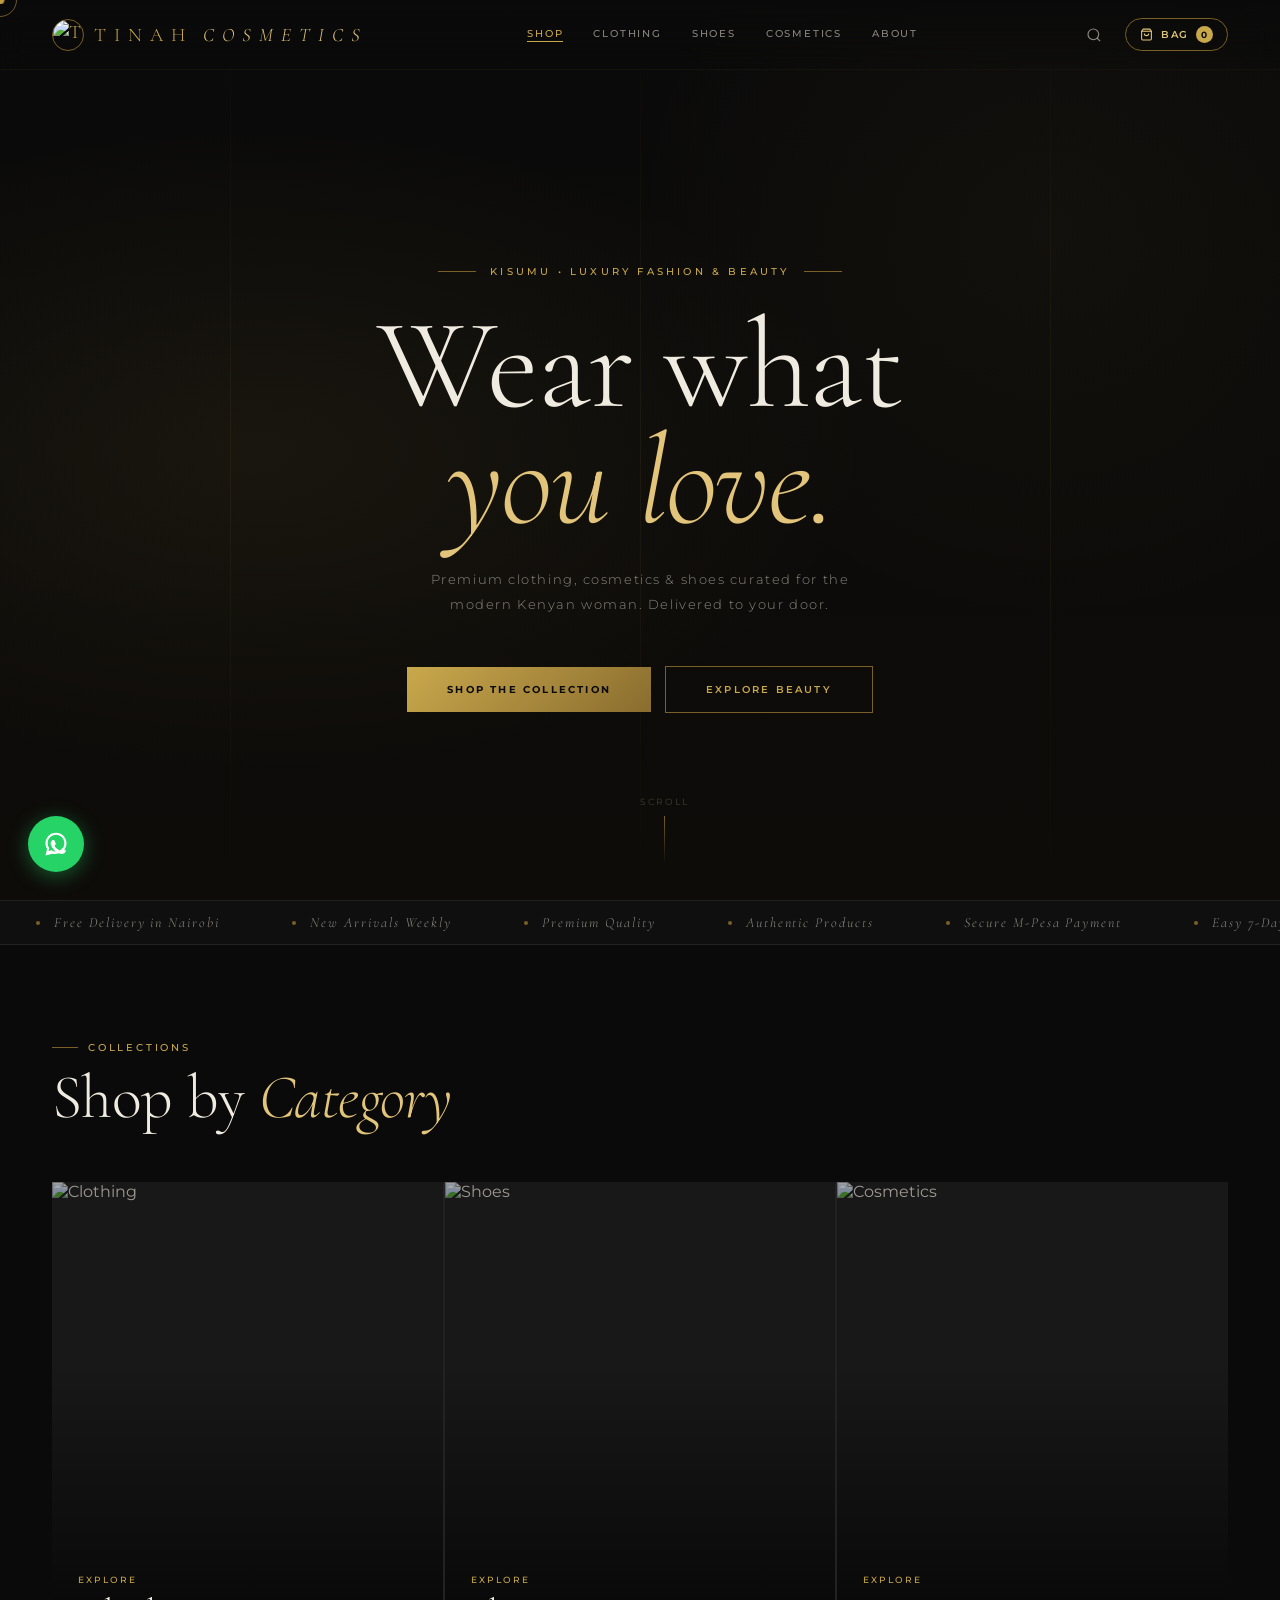
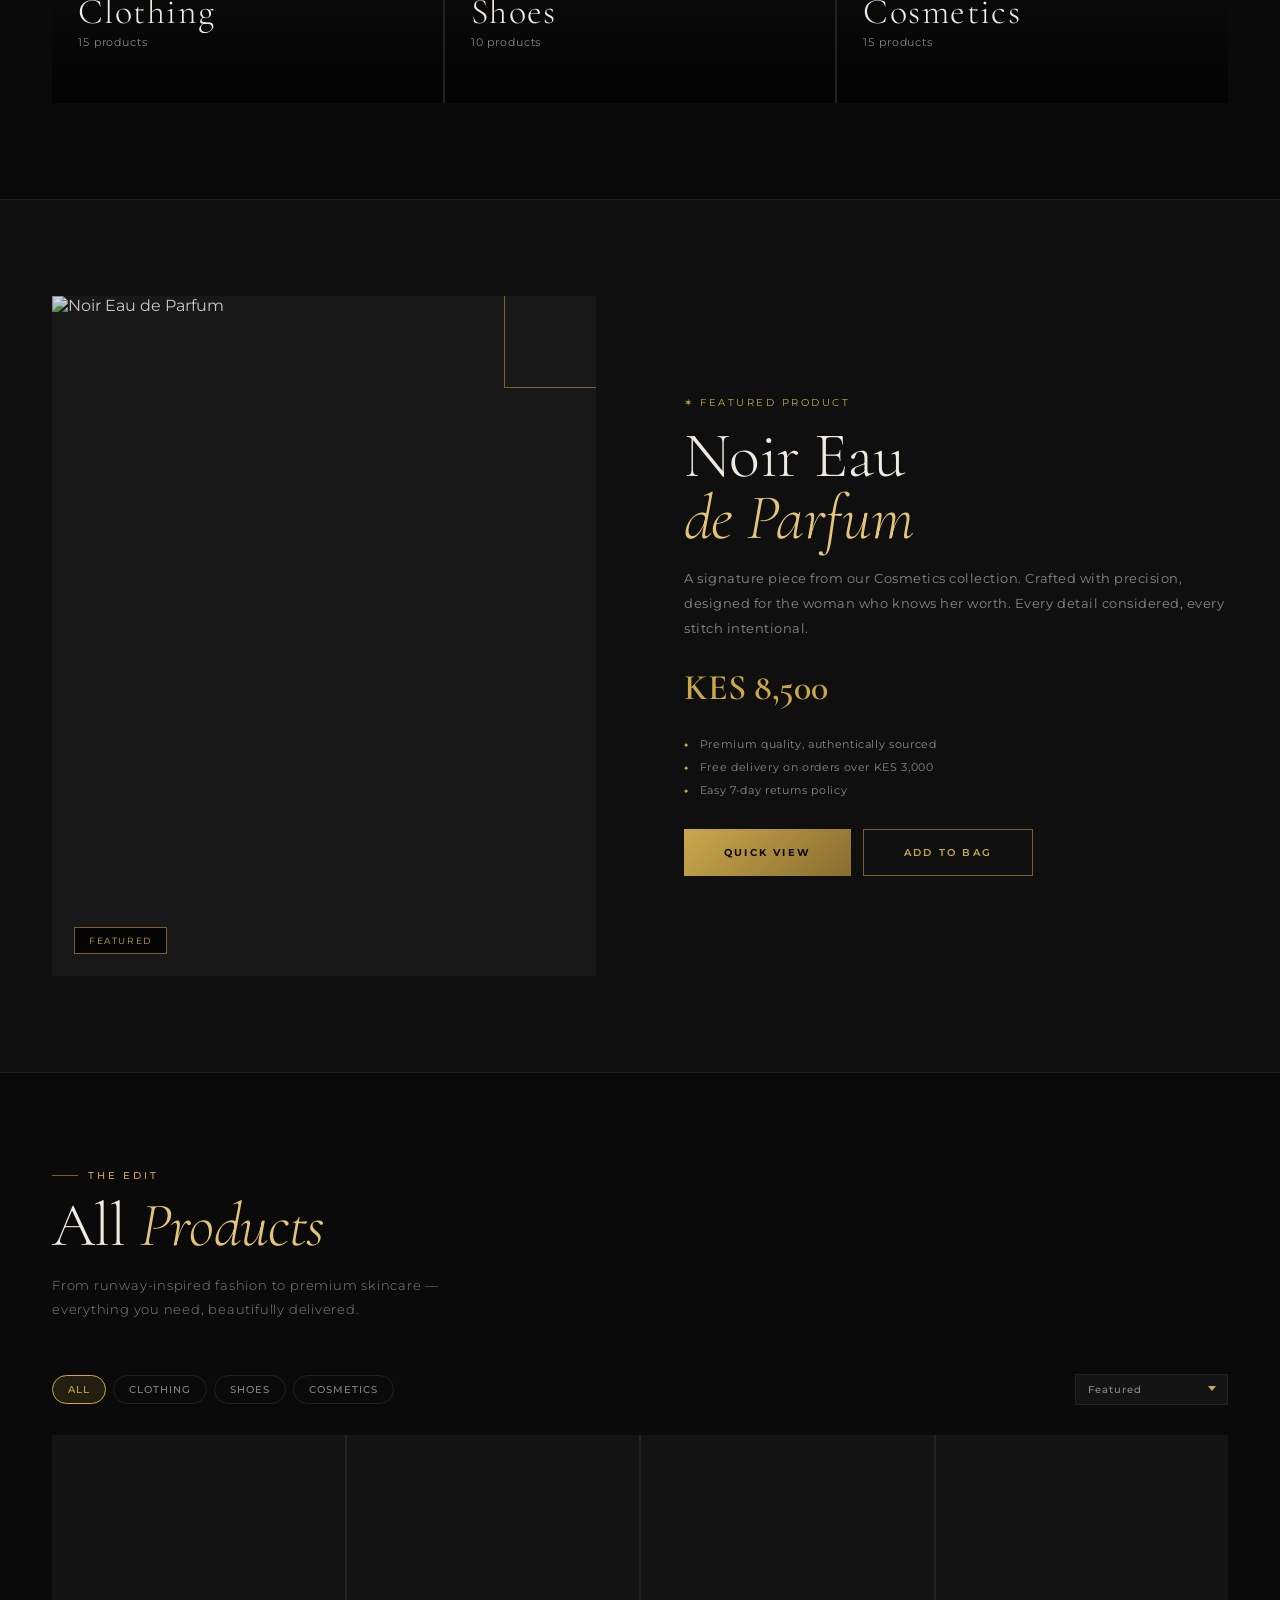
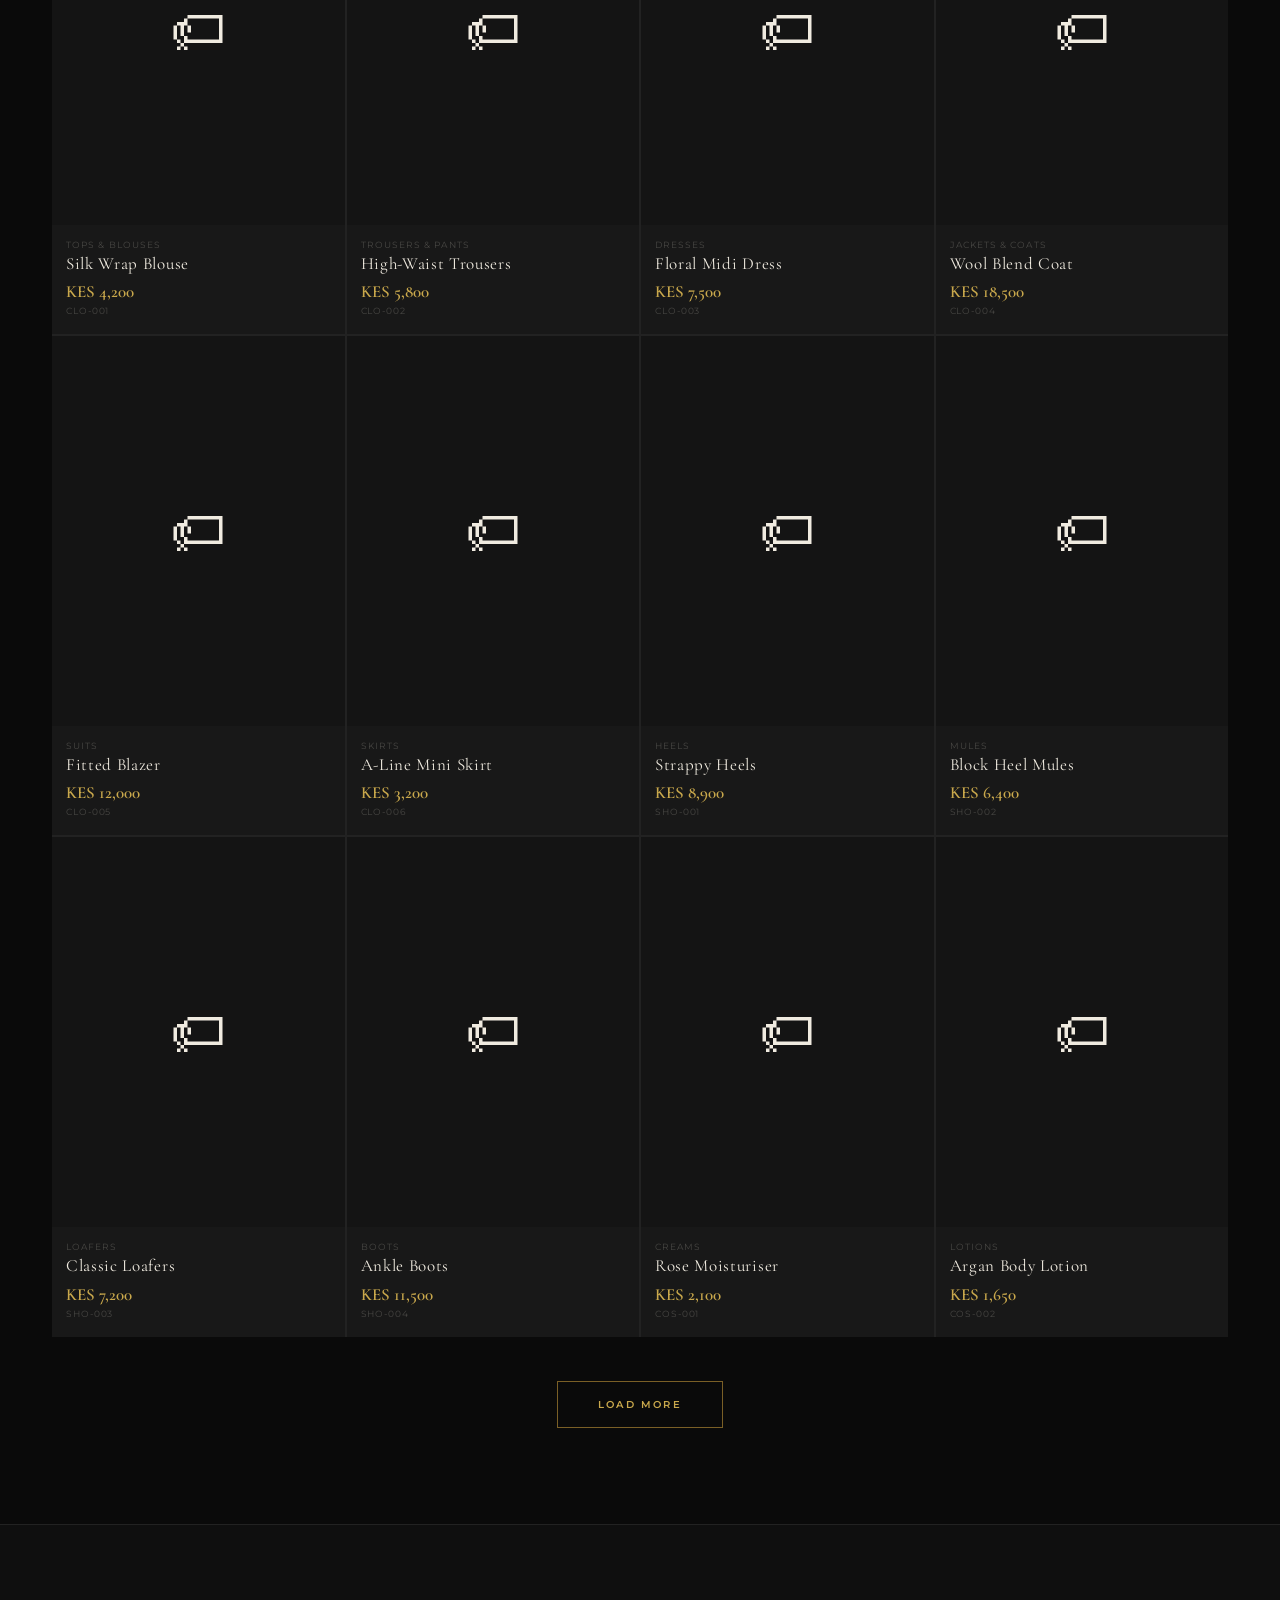
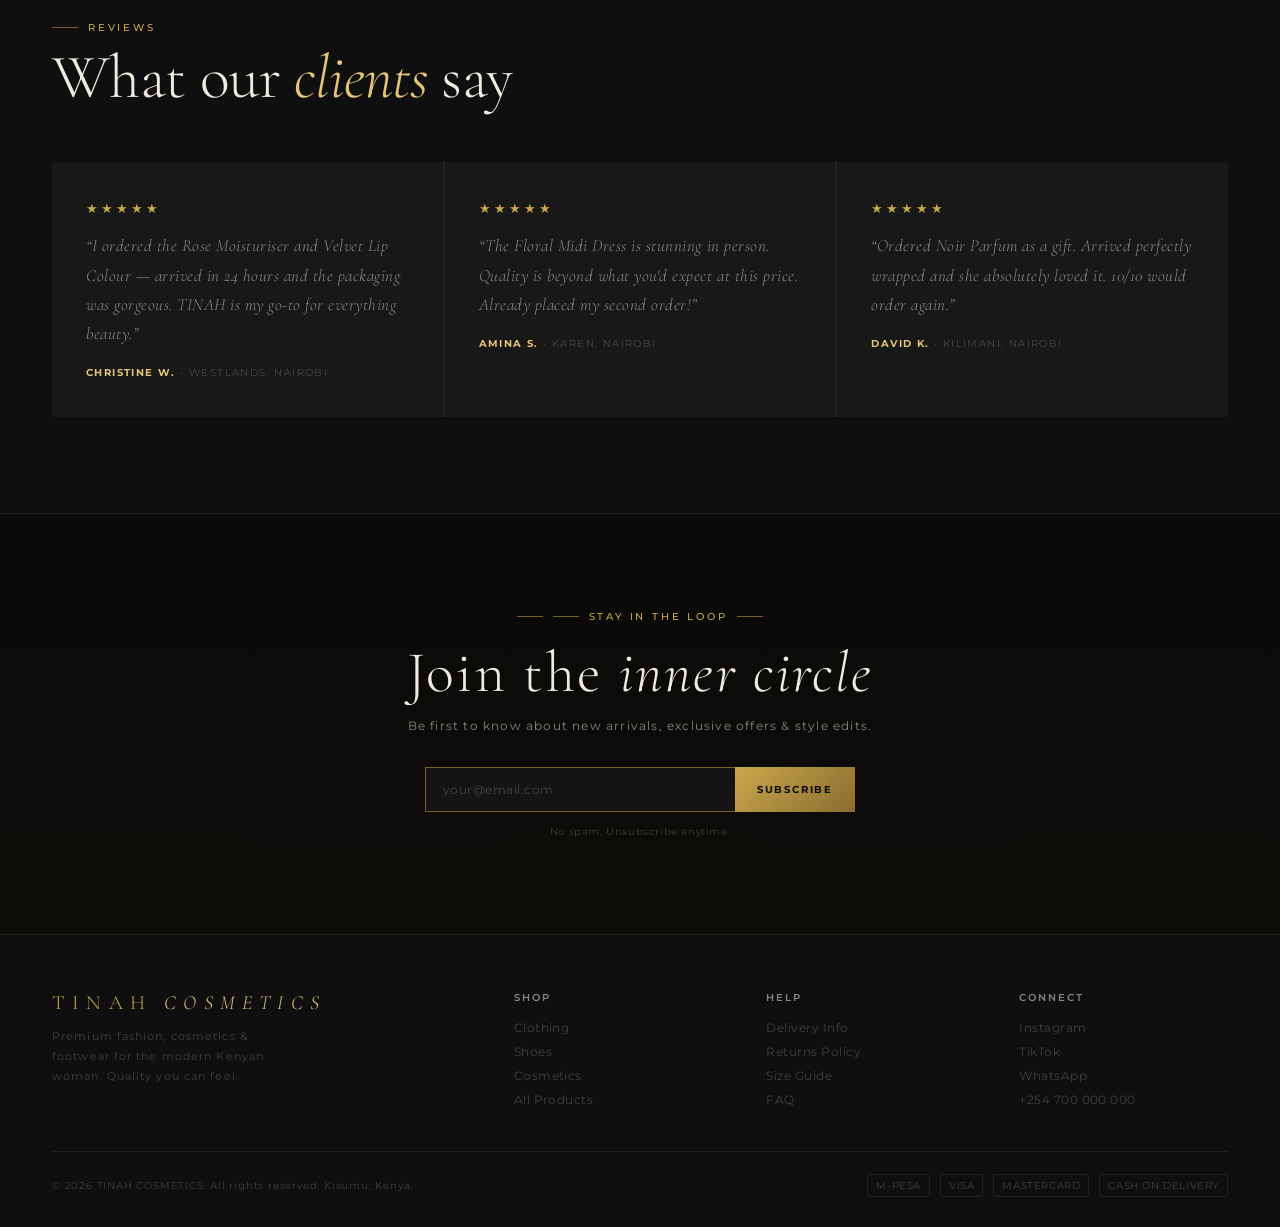
==== commit 9707e0d7: "added the whatapp message" ====
--- a/TINAH-website.html
+++ b/TINAH-website.html
@@ -20,21 +20,29 @@
     TINAH <em>COSMETICS</em>
   </a>
   <div class="nav-links">
-    <a class="nav-link active" id="nl_shop" href="#" onclick="goShopAll(event)">Shop</a>
-    <a class="nav-link" id="nl_clothing" href="#" onclick="filterGo('clothing',event)">Clothing</a>
-    <a class="nav-link" id="nl_shoes" href="#" onclick="filterGo('shoes',event)">Shoes</a>
-    <a class="nav-link" id="nl_cosmetics" href="#" onclick="filterGo('cosmetics',event)">Cosmetics</a>
-    <a class="nav-link" id="nl_about" href="#" onclick="goAbout(event)">About</a>
+    <a class="nav-link active" id="nl_shop"      href="#" onclick="goShopAll(event)">Shop</a>
+    <a class="nav-link"        id="nl_clothing"  href="#" onclick="filterGo('clothing',event)">Clothing</a>
+    <a class="nav-link"        id="nl_shoes"     href="#" onclick="filterGo('shoes',event)">Shoes</a>
+    <a class="nav-link"        id="nl_cosmetics" href="#" onclick="filterGo('cosmetics',event)">Cosmetics</a>
+    <a class="nav-link"        id="nl_about"     href="#" onclick="goAbout(event)">About</a>
   </div>
   <div class="nav-right">
     <button class="nav-icon-btn" onclick="openSearch()" title="Search (Ctrl+K)">
-      <svg width="16" height="16" viewBox="0 0 24 24" fill="none" stroke="currentColor" stroke-width="1.8"><circle cx="11" cy="11" r="8"/><path d="m21 21-4.35-4.35"/></svg>
+      <svg width="16" height="16" viewBox="0 0 24 24" fill="none" stroke="currentColor" stroke-width="1.8">
+        <circle cx="11" cy="11" r="8"/><path d="m21 21-4.35-4.35"/>
+      </svg>
     </button>
     <button class="cart-btn" onclick="openCart()">
-      <svg width="13" height="13" viewBox="0 0 24 24" fill="none" stroke="currentColor" stroke-width="2"><path d="M6 2L3 6v14a2 2 0 0 0 2 2h14a2 2 0 0 0 2-2V6l-3-4z"/><line x1="3" y1="6" x2="21" y2="6"/><path d="M16 10a4 4 0 0 1-8 0"/></svg>
+      <svg width="13" height="13" viewBox="0 0 24 24" fill="none" stroke="currentColor" stroke-width="2">
+        <path d="M6 2L3 6v14a2 2 0 0 0 2 2h14a2 2 0 0 0 2-2V6l-3-4z"/>
+        <line x1="3" y1="6" x2="21" y2="6"/>
+        <path d="M16 10a4 4 0 0 1-8 0"/>
+      </svg>
       Bag <span class="cart-badge" id="cartBadge">0</span>
     </button>
-    <button class="hamburger" onclick="toggleMobileNav()"><span></span><span></span><span></span></button>
+    <button class="hamburger" onclick="toggleMobileNav()">
+      <span></span><span></span><span></span>
+    </button>
   </div>
 </nav>
 
@@ -58,15 +66,20 @@
     <h1 class="hero-title">Wear what<br><em>you love.</em></h1>
     <p class="hero-sub">Premium clothing, cosmetics &amp; shoes curated for the modern Kenyan woman. Delivered to your door.</p>
     <div class="hero-ctas">
-      <button class="btn-primary" onclick="goShopAll(event)">Shop the Collection</button>
+      <button class="btn-primary"   onclick="goShopAll(event)">Shop the Collection</button>
       <button class="btn-secondary" onclick="filterGo('cosmetics',event)">Explore Beauty</button>
     </div>
   </div>
-  <div class="hero-scroll"><div class="hero-scroll-lbl">Scroll</div><div class="hero-scroll-bar"></div></div>
+  <div class="hero-scroll">
+    <div class="hero-scroll-lbl">Scroll</div>
+    <div class="hero-scroll-bar"></div>
+  </div>
 </section>
 
 <!-- MARQUEE -->
-<div class="marquee-wrap"><div class="marquee-track" id="marqueeTrack"></div></div>
+<div class="marquee-wrap">
+  <div class="marquee-track" id="marqueeTrack"></div>
+</div>
 
 <!-- CATEGORIES -->
 <section class="section" id="categories">
@@ -82,7 +95,10 @@
 <!-- SPOTLIGHT -->
 <div class="spotlight" id="spotlight">
   <div class="spotlight-inner">
-    <div class="spot-img-wrap reveal" id="spotImg"><div class="spot-corner"></div><div class="spot-badge">Featured</div></div>
+    <div class="spot-img-wrap reveal" id="spotImg">
+      <div class="spot-corner"></div>
+      <div class="spot-badge">Featured</div>
+    </div>
     <div class="reveal" id="spotContent"></div>
   </div>
 </div>
@@ -105,11 +121,13 @@
       </select>
     </div>
     <div class="prod-grid" id="prodGrid"></div>
-    <div class="load-more-wrap"><button class="btn-secondary" id="loadMoreBtn" onclick="loadMore()" style="display:none">Load More</button></div>
-  </div>
-</section>
-
-<!-- TESTIMONIALS -->
+    <div class="load-more-wrap">
+      <button class="btn-secondary" id="loadMoreBtn" onclick="loadMore()" style="display:none">Load More</button>
+    </div>
+  </div>
+</section>
+
+<!-- TESTIMONIALS / ABOUT -->
 <section class="section" id="about" style="background:var(--deep);border-top:1px solid var(--border)">
   <div class="section-inner">
     <div class="s-header reveal">
@@ -167,15 +185,15 @@
         <div class="f-links">
           <a class="f-link" href="#">Instagram</a>
           <a class="f-link" href="#">TikTok</a>
-          <a class="f-link" href="#">WhatsApp</a>
-          <a class="f-link" href="#">+254 700 000 000</a>
+          <a class="f-link" href="#" onclick="openWhatsApp()">WhatsApp</a>
+          <a class="f-link" href="tel:+254700000000">+254 700 000 000</a>
         </div>
       </div>
     </div>
     <div class="footer-bottom">
-     <div class="f-copy">
-  &copy; <span id="copyrightYear"></span> TINAH COSMETICS. All rights reserved. Kisumu, Kenya.
-</div>
+      <div class="f-copy">
+        &copy; <span id="copyrightYear"></span> TINAH COSMETICS. All rights reserved. Kisumu, Kenya.
+      </div>
       <div class="pay-icons">
         <div class="pay-ic">M-PESA</div>
         <div class="pay-ic">VISA</div>
@@ -185,6 +203,10 @@
     </div>
   </div>
 </footer>
+
+<!-- ═══════════════════════════════════════
+     OVERLAYS & MODALS
+═══════════════════════════════════════ -->
 
 <!-- PRODUCT QUICK VIEW DRAWER -->
 <div class="overlay-bg" id="drawerBg" onclick="closeDrawer()"></div>
@@ -198,7 +220,7 @@
   <div class="drawer-foot">
     <div class="drawer-foot-row">
       <button class="d-wish-btn" id="dWishBtn" title="Save to wishlist">&#x2661;</button>
-      <button class="d-add-btn" id="dAddBtn" style="flex:1">Add to Bag &rarr;</button>
+      <button class="d-add-btn"  id="dAddBtn"  style="flex:1">Add to Bag &rarr;</button>
     </div>
   </div>
 </div>
@@ -211,13 +233,19 @@
     <button class="close-btn" onclick="closeCart()">&times;</button>
   </div>
   <div class="cart-list" id="cartList">
-    <div class="cart-empty-st"><div class="ic">&#x1F6CD;</div><p>Your bag is empty</p></div>
+    <div class="cart-empty-st">
+      <div class="ic">&#x1F6CD;</div>
+      <p>Your bag is empty</p>
+    </div>
   </div>
   <div class="cart-foot" id="cartFoot" style="display:none">
     <div class="sum-row"><span>Subtotal</span><span id="cSubtotal">KES 0</span></div>
     <div class="sum-row"><span>Delivery</span><span>Calculated at checkout</span></div>
-    <div class="sum-total"><span>Total</span><span class="tp" id="cTotal">KES 0</span></div>
-    <button class="ck-btn" onclick="openCheckout()">Checkout &rarr;</button>
+    <div class="sum-total">
+      <span>Total</span>
+      <span class="tp" id="cTotal">KES 0</span>
+    </div>
+    <button class="ck-btn"   onclick="openCheckout()">Checkout &rarr;</button>
     <button class="cont-btn" onclick="closeCart()">Continue Shopping</button>
   </div>
 </div>
@@ -243,13 +271,31 @@
   </div>
 </div>
 
+<!-- WHATSAPP FLOATING BUTTON -->
+<div class="wa-float" id="waFloat">
+  <div class="wa-bubble" id="waBubble" style="display:none">
+    <button class="wa-bubble-close" onclick="closeWaBubble()" title="Close">&times;</button>
+    <div class="wa-bubble-title"    id="waBubbleTitle">Chat with us on WhatsApp</div>
+    <div class="wa-bubble-msg"      id="waBubbleMsg">Hi! Need help? We reply within minutes. &#x1F44B;</div>
+  </div>
+  <button class="wa-btn" id="waBtn" onclick="openWhatsApp()" title="Chat on WhatsApp">
+    <svg viewBox="0 0 32 32" fill="none" xmlns="http://www.w3.org/2000/svg">
+      <path fill="#fff" d="M16 3C9.373 3 4 8.373 4 15c0 2.385.68 4.61 1.857 6.497L4 29l7.733-1.826A11.94 11.94 0 0 0 16 27c6.627 0 12-5.373 12-12S22.627 3 16 3Z"/>
+      <path fill="#25D366" d="M16 5.5c-5.238 0-9.5 4.262-9.5 9.5 0 2.1.686 4.043 1.847 5.617l-.945 3.476 3.587-.943A9.456 9.456 0 0 0 16 24.5c5.238 0 9.5-4.262 9.5-9.5S21.238 5.5 16 5.5Z"/>
+      <path fill="#fff" d="M12.5 11.5c-.28 0-.736.105-1.12.525-.385.42-1.47 1.435-1.47 3.5s1.505 4.06 1.715 4.34c.21.28 2.94 4.725 7.245 6.44 3.58 1.414 4.305 1.132 5.082.91.776-.222 2.502-1.024 2.855-2.013.353-.99.353-1.838.247-2.013-.105-.175-.385-.28-.806-.49-.42-.21-2.502-1.233-2.89-1.373-.385-.14-.665-.21-.945.21-.28.42-1.085 1.373-1.33 1.653-.245.28-.49.315-.91.105-.42-.21-1.771-.653-3.375-2.082-1.246-1.112-2.087-2.485-2.332-2.905-.245-.42-.026-.647.184-.857.19-.188.42-.49.63-.735.21-.245.28-.42.42-.7.14-.28.07-.525-.035-.735-.105-.21-.93-2.275-1.295-3.115-.315-.752-.645-.73-.945-.73Z"/>
+    </svg>
+    <span class="wa-badge" id="waBadge">1</span>
+  </button>
+</div>
+
 <!-- TOAST -->
 <div class="toast-wrap" id="toastWrap"></div>
 
+<!-- SCRIPTS -->
 <script src="js/web.js"></script>
 <script>
-  document.getElementById("copyrightYear").textContent =
-    new Date().getFullYear();
+  document.getElementById("copyrightYear").textContent = new Date().getFullYear();
 </script>
+
 </body>
 </html>
--- a/css/web.css
+++ b/css/web.css
@@ -344,7 +344,103 @@
   .hero-ctas{flex-direction:column;align-items:center}
   .spot-btns{flex-direction:column}
 }
-/* section show/hide transition */
+/* ── WHATSAPP FLOATING BUTTON ── */
+.wa-float {
+  position: fixed;
+  bottom: 28px;
+  left: 28px;
+  z-index: 300;
+  display: flex;
+  flex-direction: column;
+  align-items: flex-start;
+  gap: 10px;
+}
+.wa-bubble {
+  background: var(--panel);
+  border: 1px solid var(--border-gold);
+  border-radius: 12px;
+  padding: 12px 16px;
+  max-width: 240px;
+  box-shadow: 0 8px 32px rgba(0,0,0,.55);
+  animation: waBubbleIn .3s var(--ease);
+  position: relative;
+}
+.wa-bubble::after {
+  content: '';
+  position: absolute;
+  bottom: -8px;
+  left: 22px;
+  width: 14px;
+  height: 8px;
+  background: var(--panel);
+  clip-path: polygon(0 0, 100% 0, 50% 100%);
+  border-left: 1px solid var(--border-gold);
+  border-right: 1px solid var(--border-gold);
+}
+@keyframes waBubbleIn {
+  from { opacity:0; transform:translateY(8px) scale(.96); }
+  to   { opacity:1; transform:translateY(0) scale(1); }
+}
+.wa-bubble-close {
+  position: absolute;
+  top: 6px; right: 8px;
+  background: none; border: none;
+  color: var(--text-faint); font-size: 14px;
+  cursor: pointer; line-height: 1;
+  transition: color .15s;
+}
+.wa-bubble-close:hover { color: var(--text); }
+.wa-bubble-title {
+  font-size: 11px; font-weight: 600;
+  letter-spacing: .08em; color: var(--gold-light);
+  margin-bottom: 4px; padding-right: 16px;
+}
+.wa-bubble-msg {
+  font-size: 11px; color: var(--text-dim);
+  line-height: 1.6; letter-spacing: .03em;
+}
+.wa-bubble-msg strong { color: var(--gold); }
+.wa-btn {
+  width: 56px; height: 56px;
+  background: #25D366;
+  border: none; border-radius: 50%;
+  display: flex; align-items: center; justify-content: center;
+  box-shadow: 0 4px 20px rgba(37,211,102,.4);
+  cursor: pointer;
+  transition: transform .2s var(--ease), box-shadow .2s;
+  position: relative;
+}
+.wa-btn:hover {
+  transform: scale(1.1);
+  box-shadow: 0 6px 28px rgba(37,211,102,.55);
+}
+.wa-btn svg { width: 28px; height: 28px; }
+/* ping animation when product is in drawer */
+.wa-btn.ping::before {
+  content: '';
+  position: absolute; inset: -4px;
+  border-radius: 50%;
+  border: 2px solid #25D366;
+  animation: waPing 1.4s ease infinite;
+}
+@keyframes waPing {
+  0%   { transform: scale(1);   opacity: .8; }
+  100% { transform: scale(1.55);opacity: 0;  }
+}
+.wa-badge {
+  position: absolute; top: -2px; right: -2px;
+  width: 18px; height: 18px;
+  background: var(--gold); color: var(--black);
+  border-radius: 50%; font-size: 9px; font-weight: 700;
+  display: none; align-items: center; justify-content: center;
+  border: 2px solid var(--black);
+}
+.wa-badge.show { display: flex; }
+@media(max-width: 768px) {
+  .wa-float { bottom: 80px; left: 16px; }
+  .wa-bubble { max-width: 200px; }
+}
+
 #categories,#spotlight,#about,.newsletter,.marquee-wrap,#home{transition:opacity .25s}
 /* when in filter mode, shop section sits right below the nav */
 body.filter-mode #shop{padding-top:96px}
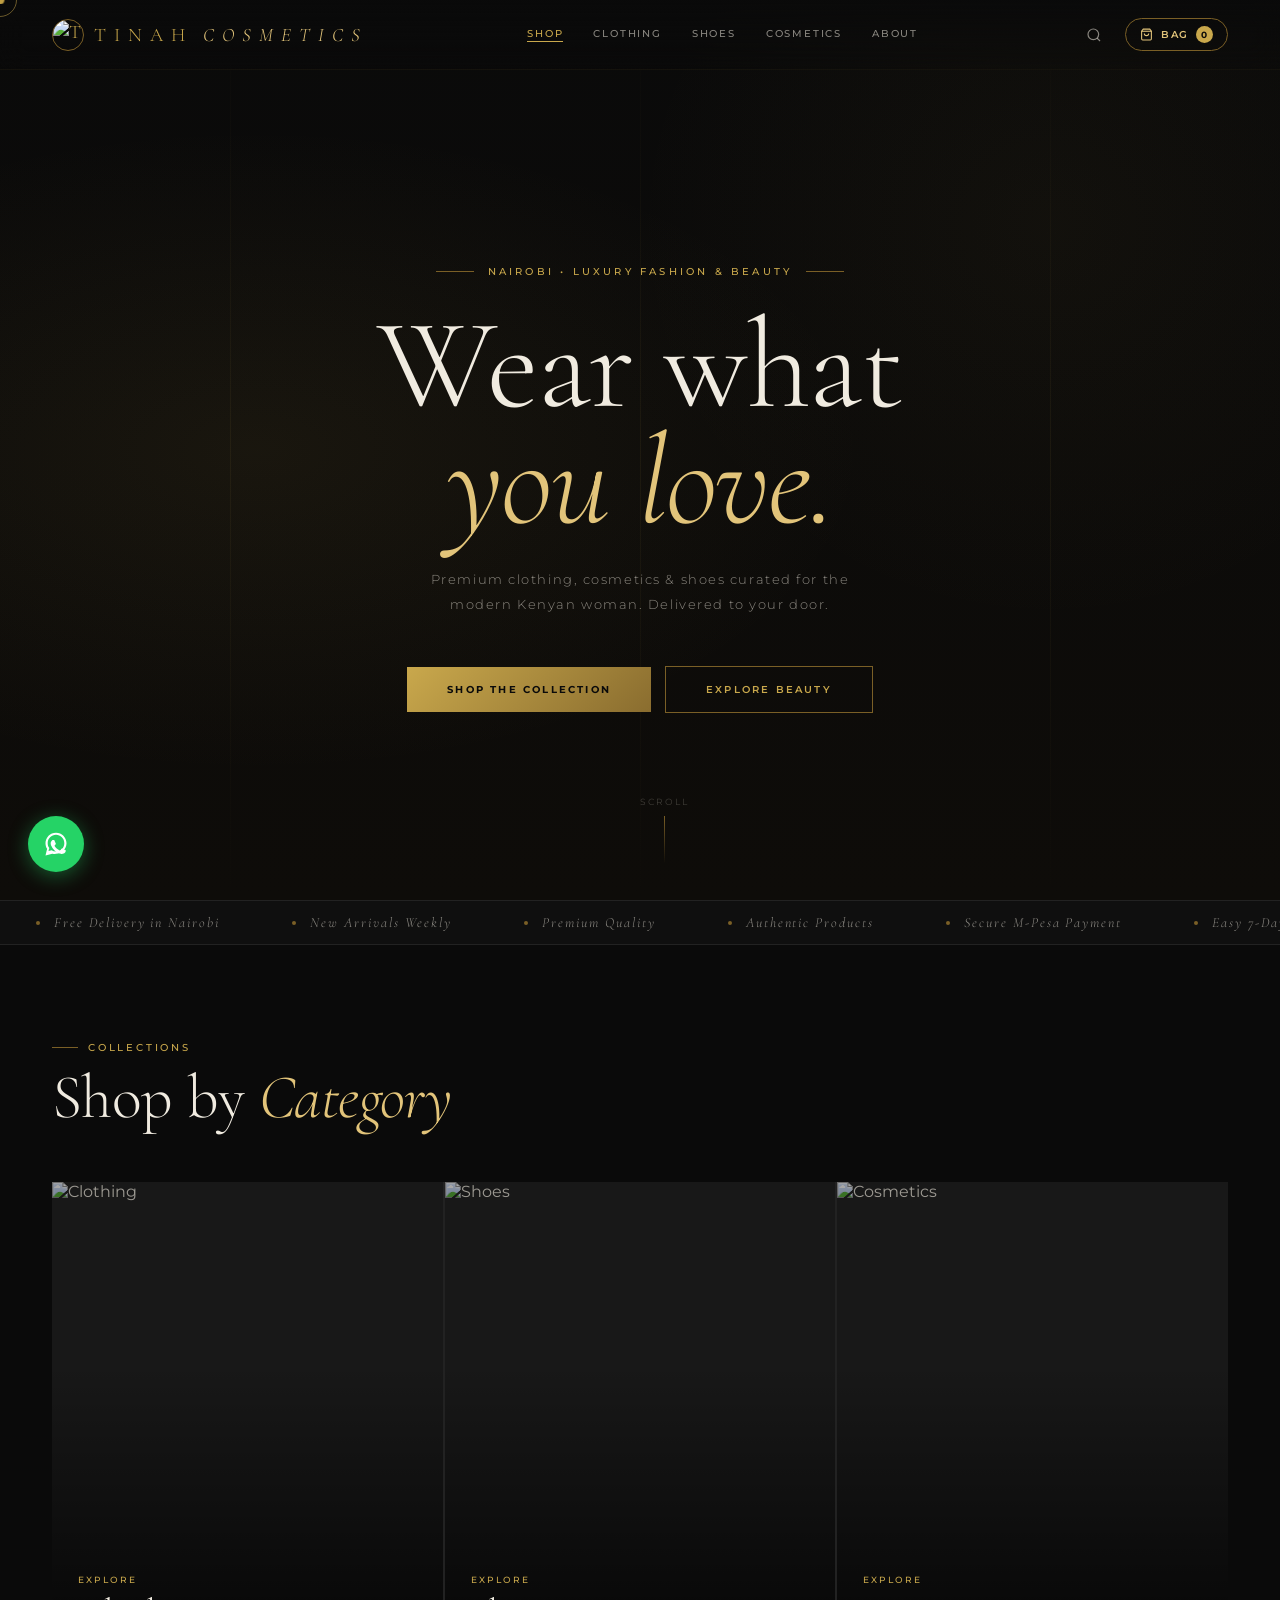
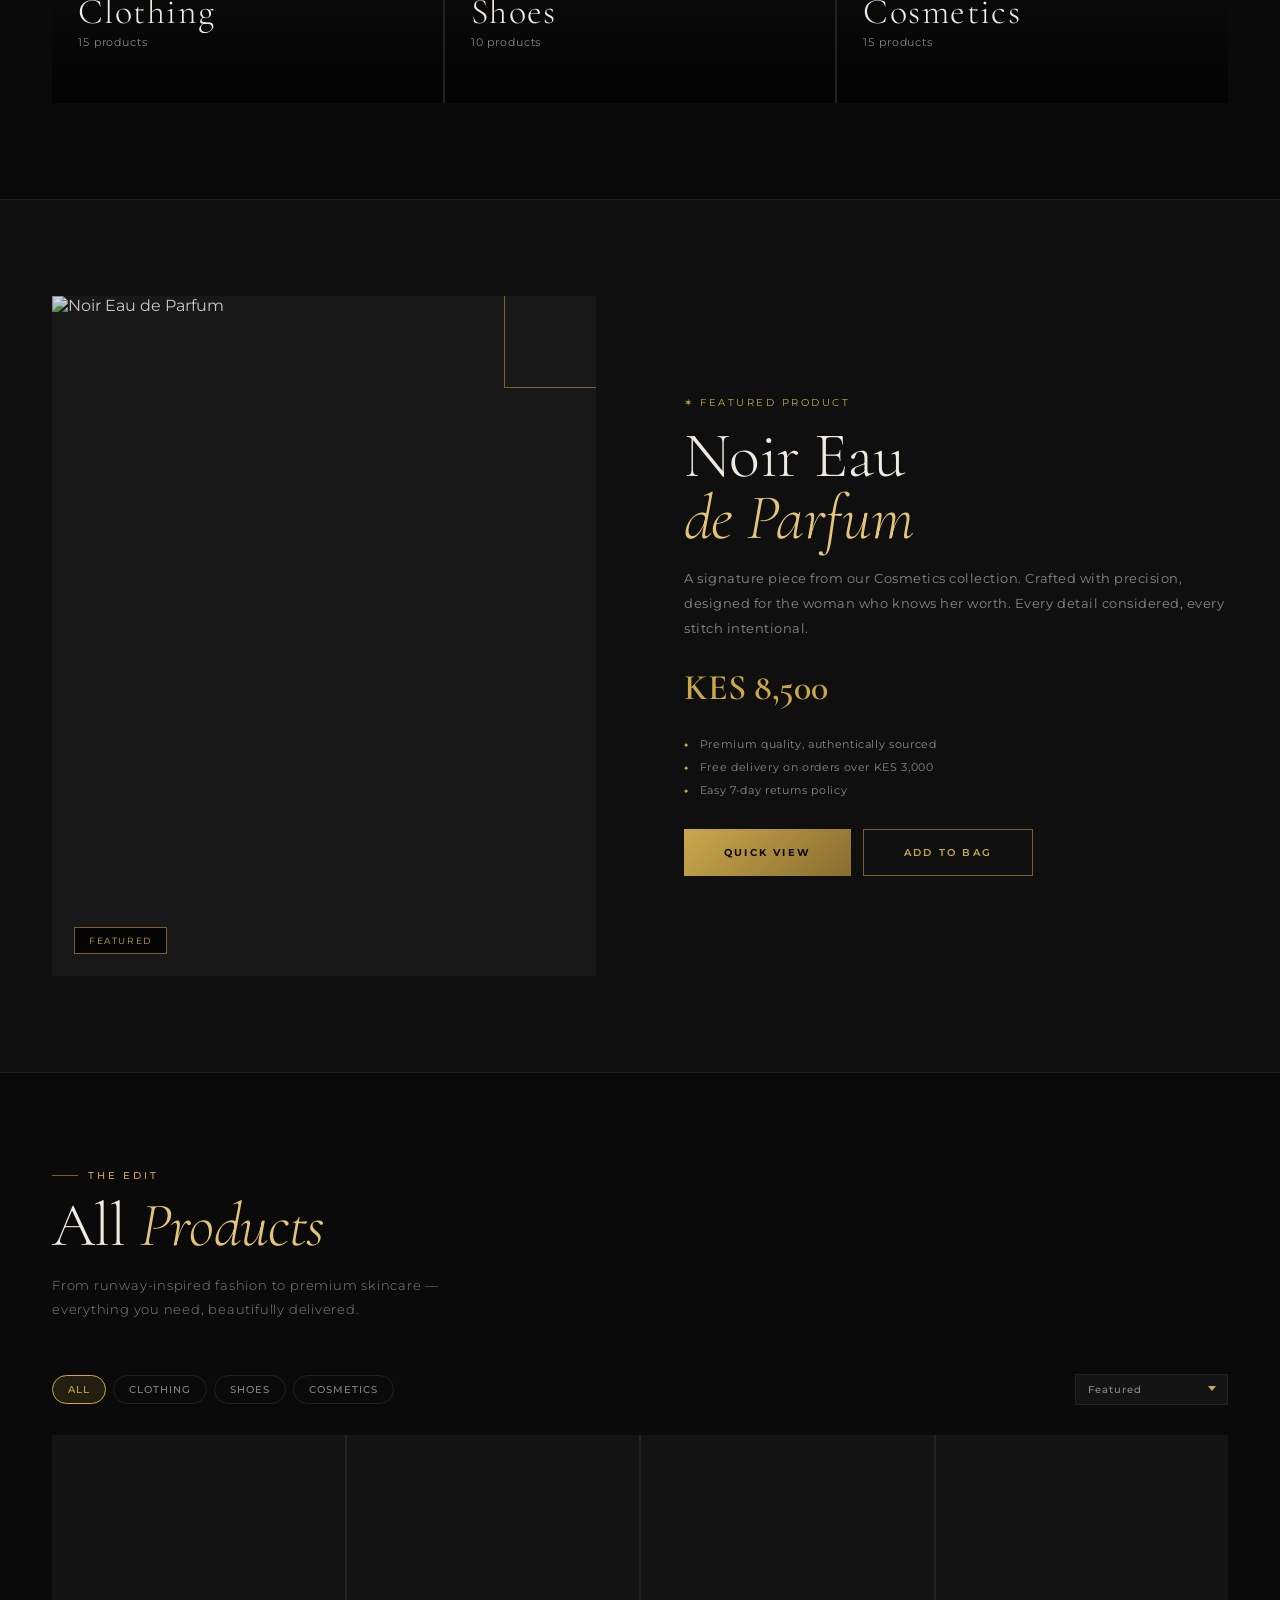
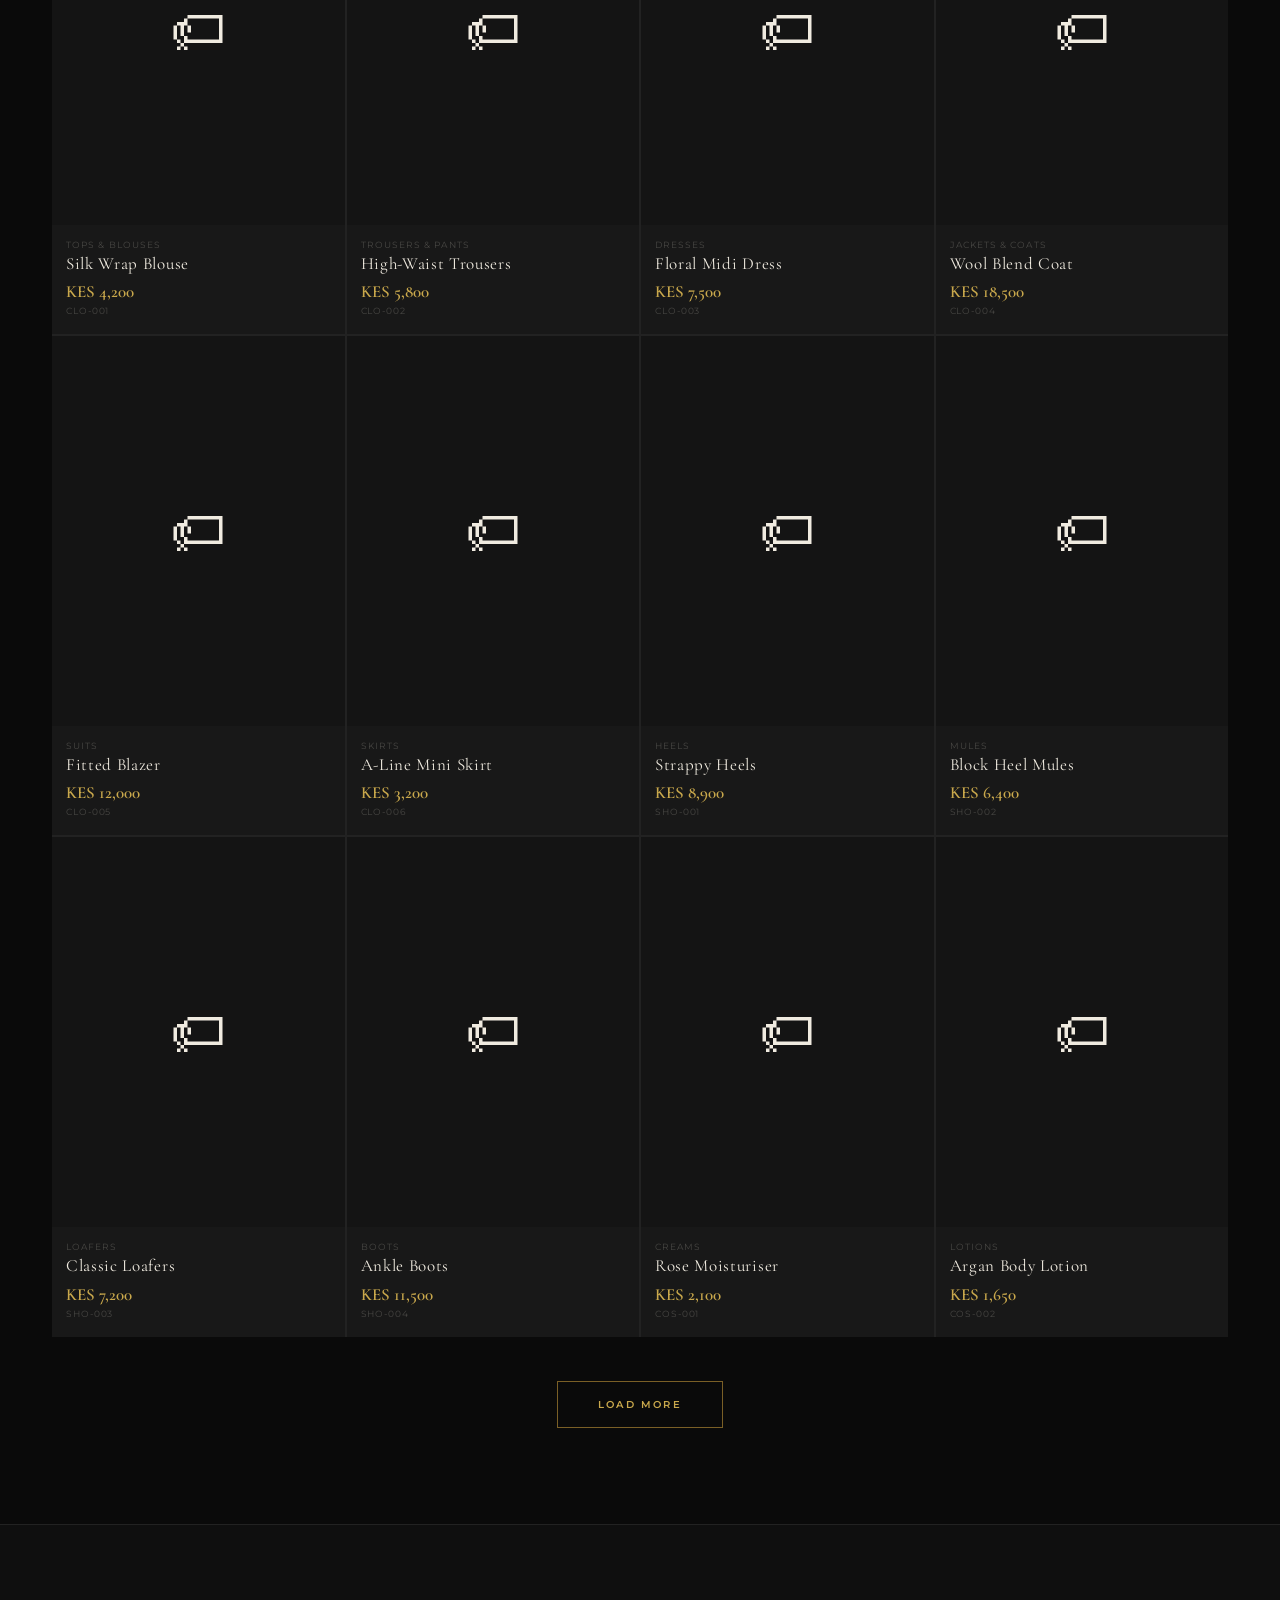
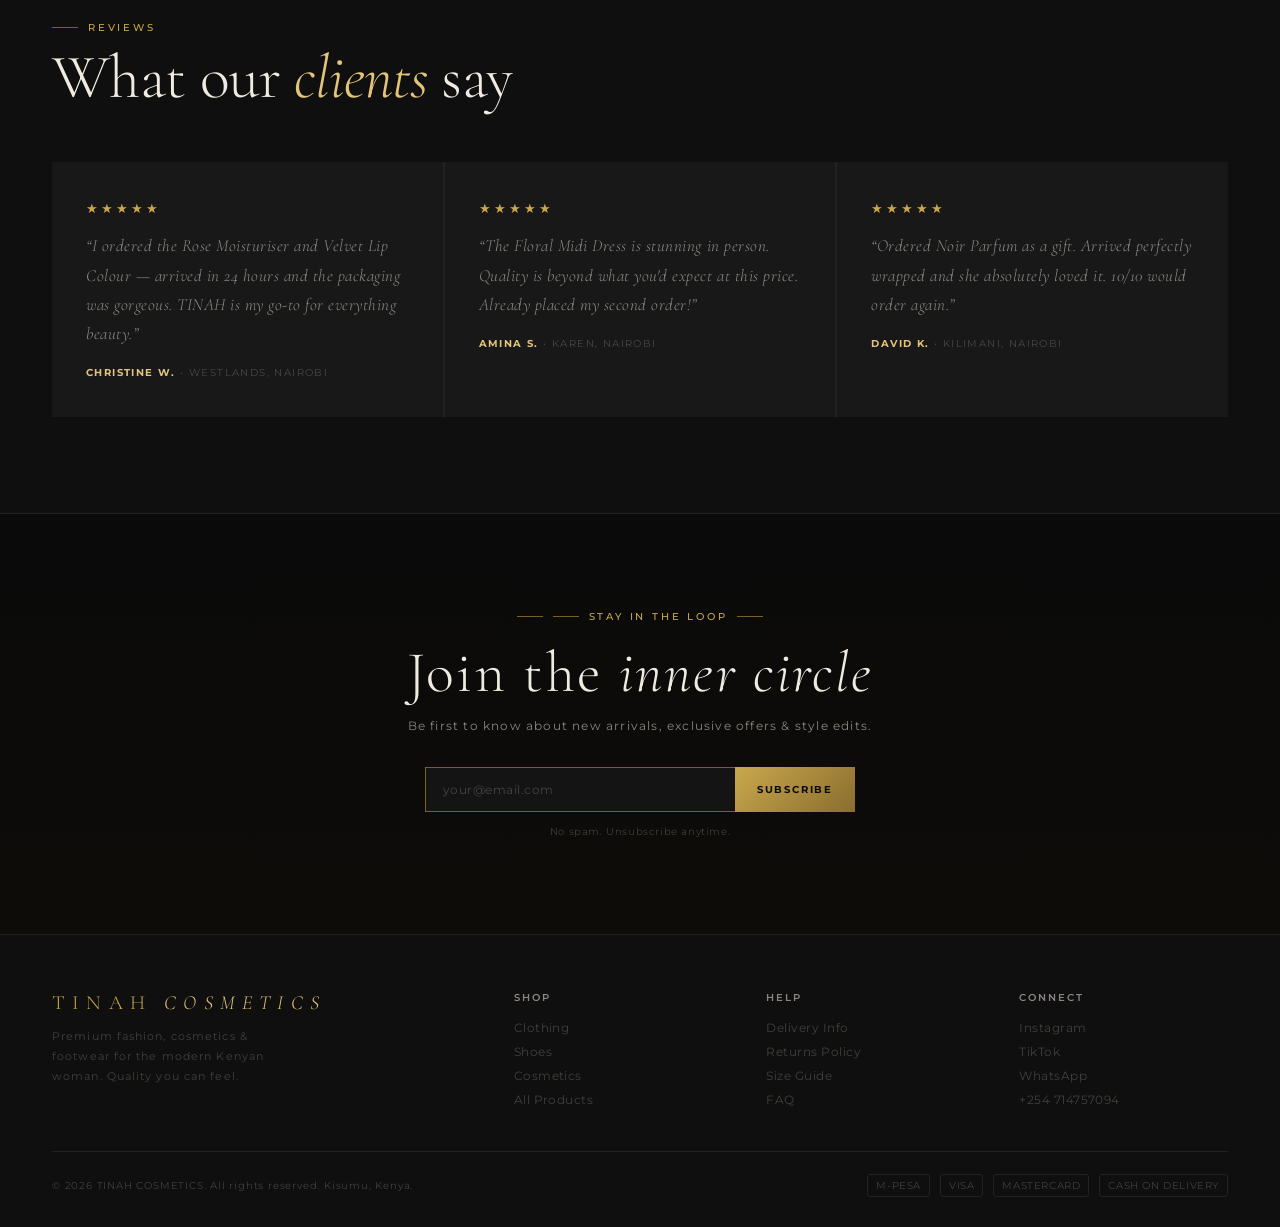
==== commit 9a8ac550: "added recomendation" ====
--- a/TINAH-website.html
+++ b/TINAH-website.html
@@ -7,6 +7,8 @@
 <link href="https://fonts.googleapis.com/css2?family=Cormorant+Garamond:ital,wght@0,300;0,400;0,600;1,300;1,400;1,600&family=Montserrat:wght@200;300;400;500;600&display=swap" rel="stylesheet">
 <link rel="shortcut icon" href="https://thumbs.dreamstime.com/b/golden-woman-face-rose-beauty-salon-logo-vector-illustration-beautiful-flower-spa-cosmetics-fashion-boutique-hotel-333287283.jpg"/>
 <link rel="stylesheet" href="css/web.css">
+<style>
+</style>
 </head>
 <body>
 
@@ -20,29 +22,21 @@
     TINAH <em>COSMETICS</em>
   </a>
   <div class="nav-links">
-    <a class="nav-link active" id="nl_shop"      href="#" onclick="goShopAll(event)">Shop</a>
-    <a class="nav-link"        id="nl_clothing"  href="#" onclick="filterGo('clothing',event)">Clothing</a>
-    <a class="nav-link"        id="nl_shoes"     href="#" onclick="filterGo('shoes',event)">Shoes</a>
-    <a class="nav-link"        id="nl_cosmetics" href="#" onclick="filterGo('cosmetics',event)">Cosmetics</a>
-    <a class="nav-link"        id="nl_about"     href="#" onclick="goAbout(event)">About</a>
+    <a class="nav-link active" id="nl_shop" href="#" onclick="goShopAll(event)">Shop</a>
+    <a class="nav-link" id="nl_clothing" href="#" onclick="filterGo('clothing',event)">Clothing</a>
+    <a class="nav-link" id="nl_shoes" href="#" onclick="filterGo('shoes',event)">Shoes</a>
+    <a class="nav-link" id="nl_cosmetics" href="#" onclick="filterGo('cosmetics',event)">Cosmetics</a>
+    <a class="nav-link" id="nl_about" href="#" onclick="goAbout(event)">About</a>
   </div>
   <div class="nav-right">
     <button class="nav-icon-btn" onclick="openSearch()" title="Search (Ctrl+K)">
-      <svg width="16" height="16" viewBox="0 0 24 24" fill="none" stroke="currentColor" stroke-width="1.8">
-        <circle cx="11" cy="11" r="8"/><path d="m21 21-4.35-4.35"/>
-      </svg>
+      <svg width="16" height="16" viewBox="0 0 24 24" fill="none" stroke="currentColor" stroke-width="1.8"><circle cx="11" cy="11" r="8"/><path d="m21 21-4.35-4.35"/></svg>
     </button>
     <button class="cart-btn" onclick="openCart()">
-      <svg width="13" height="13" viewBox="0 0 24 24" fill="none" stroke="currentColor" stroke-width="2">
-        <path d="M6 2L3 6v14a2 2 0 0 0 2 2h14a2 2 0 0 0 2-2V6l-3-4z"/>
-        <line x1="3" y1="6" x2="21" y2="6"/>
-        <path d="M16 10a4 4 0 0 1-8 0"/>
-      </svg>
+      <svg width="13" height="13" viewBox="0 0 24 24" fill="none" stroke="currentColor" stroke-width="2"><path d="M6 2L3 6v14a2 2 0 0 0 2 2h14a2 2 0 0 0 2-2V6l-3-4z"/><line x1="3" y1="6" x2="21" y2="6"/><path d="M16 10a4 4 0 0 1-8 0"/></svg>
       Bag <span class="cart-badge" id="cartBadge">0</span>
     </button>
-    <button class="hamburger" onclick="toggleMobileNav()">
-      <span></span><span></span><span></span>
-    </button>
+    <button class="hamburger" onclick="toggleMobileNav()"><span></span><span></span><span></span></button>
   </div>
 </nav>
 
@@ -62,24 +56,19 @@
   <div class="hero-line" style="left:50%"></div>
   <div class="hero-line" style="left:82%"></div>
   <div class="hero-content">
-    <div class="hero-eyebrow">Kisumu &bull; Luxury Fashion &amp; Beauty</div>
+    <div class="hero-eyebrow">Nairobi &bull; Luxury Fashion &amp; Beauty</div>
     <h1 class="hero-title">Wear what<br><em>you love.</em></h1>
     <p class="hero-sub">Premium clothing, cosmetics &amp; shoes curated for the modern Kenyan woman. Delivered to your door.</p>
     <div class="hero-ctas">
-      <button class="btn-primary"   onclick="goShopAll(event)">Shop the Collection</button>
+      <button class="btn-primary" onclick="goShopAll(event)">Shop the Collection</button>
       <button class="btn-secondary" onclick="filterGo('cosmetics',event)">Explore Beauty</button>
     </div>
   </div>
-  <div class="hero-scroll">
-    <div class="hero-scroll-lbl">Scroll</div>
-    <div class="hero-scroll-bar"></div>
-  </div>
+  <div class="hero-scroll"><div class="hero-scroll-lbl">Scroll</div><div class="hero-scroll-bar"></div></div>
 </section>
 
 <!-- MARQUEE -->
-<div class="marquee-wrap">
-  <div class="marquee-track" id="marqueeTrack"></div>
-</div>
+<div class="marquee-wrap"><div class="marquee-track" id="marqueeTrack"></div></div>
 
 <!-- CATEGORIES -->
 <section class="section" id="categories">
@@ -95,10 +84,7 @@
 <!-- SPOTLIGHT -->
 <div class="spotlight" id="spotlight">
   <div class="spotlight-inner">
-    <div class="spot-img-wrap reveal" id="spotImg">
-      <div class="spot-corner"></div>
-      <div class="spot-badge">Featured</div>
-    </div>
+    <div class="spot-img-wrap reveal" id="spotImg"><div class="spot-corner"></div><div class="spot-badge">Featured</div></div>
     <div class="reveal" id="spotContent"></div>
   </div>
 </div>
@@ -121,13 +107,11 @@
       </select>
     </div>
     <div class="prod-grid" id="prodGrid"></div>
-    <div class="load-more-wrap">
-      <button class="btn-secondary" id="loadMoreBtn" onclick="loadMore()" style="display:none">Load More</button>
-    </div>
-  </div>
-</section>
-
-<!-- TESTIMONIALS / ABOUT -->
+    <div class="load-more-wrap"><button class="btn-secondary" id="loadMoreBtn" onclick="loadMore()" style="display:none">Load More</button></div>
+  </div>
+</section>
+
+<!-- TESTIMONIALS -->
 <section class="section" id="about" style="background:var(--deep);border-top:1px solid var(--border)">
   <div class="section-inner">
     <div class="s-header reveal">
@@ -186,12 +170,12 @@
           <a class="f-link" href="#">Instagram</a>
           <a class="f-link" href="#">TikTok</a>
           <a class="f-link" href="#" onclick="openWhatsApp()">WhatsApp</a>
-          <a class="f-link" href="tel:+254700000000">+254 700 000 000</a>
+          <a class="f-link" href="tel:+254700000000">+254 714757094</a>
         </div>
       </div>
     </div>
     <div class="footer-bottom">
-      <div class="f-copy">
+       <div class="f-copy">
         &copy; <span id="copyrightYear"></span> TINAH COSMETICS. All rights reserved. Kisumu, Kenya.
       </div>
       <div class="pay-icons">
@@ -203,10 +187,6 @@
     </div>
   </div>
 </footer>
-
-<!-- ═══════════════════════════════════════
-     OVERLAYS & MODALS
-═══════════════════════════════════════ -->
 
 <!-- PRODUCT QUICK VIEW DRAWER -->
 <div class="overlay-bg" id="drawerBg" onclick="closeDrawer()"></div>
@@ -220,7 +200,7 @@
   <div class="drawer-foot">
     <div class="drawer-foot-row">
       <button class="d-wish-btn" id="dWishBtn" title="Save to wishlist">&#x2661;</button>
-      <button class="d-add-btn"  id="dAddBtn"  style="flex:1">Add to Bag &rarr;</button>
+      <button class="d-add-btn" id="dAddBtn" style="flex:1">Add to Bag &rarr;</button>
     </div>
   </div>
 </div>
@@ -233,19 +213,13 @@
     <button class="close-btn" onclick="closeCart()">&times;</button>
   </div>
   <div class="cart-list" id="cartList">
-    <div class="cart-empty-st">
-      <div class="ic">&#x1F6CD;</div>
-      <p>Your bag is empty</p>
-    </div>
+    <div class="cart-empty-st"><div class="ic">&#x1F6CD;</div><p>Your bag is empty</p></div>
   </div>
   <div class="cart-foot" id="cartFoot" style="display:none">
     <div class="sum-row"><span>Subtotal</span><span id="cSubtotal">KES 0</span></div>
     <div class="sum-row"><span>Delivery</span><span>Calculated at checkout</span></div>
-    <div class="sum-total">
-      <span>Total</span>
-      <span class="tp" id="cTotal">KES 0</span>
-    </div>
-    <button class="ck-btn"   onclick="openCheckout()">Checkout &rarr;</button>
+    <div class="sum-total"><span>Total</span><span class="tp" id="cTotal">KES 0</span></div>
+    <button class="ck-btn" onclick="openCheckout()">Checkout &rarr;</button>
     <button class="cont-btn" onclick="closeCart()">Continue Shopping</button>
   </div>
 </div>
@@ -273,12 +247,16 @@
 
 <!-- WHATSAPP FLOATING BUTTON -->
 <div class="wa-float" id="waFloat">
+  <!-- Bubble tooltip — shown on load & when product is open -->
   <div class="wa-bubble" id="waBubble" style="display:none">
     <button class="wa-bubble-close" onclick="closeWaBubble()" title="Close">&times;</button>
-    <div class="wa-bubble-title"    id="waBubbleTitle">Chat with us on WhatsApp</div>
-    <div class="wa-bubble-msg"      id="waBubbleMsg">Hi! Need help? We reply within minutes. &#x1F44B;</div>
+    <div class="wa-bubble-title" id="waBubbleTitle">Chat with us on WhatsApp</div>
+    <div class="wa-bubble-msg" id="waBubbleMsg">
+      Hi! Need help? We reply within minutes. &#x1F44B;
+    </div>
   </div>
   <button class="wa-btn" id="waBtn" onclick="openWhatsApp()" title="Chat on WhatsApp">
+    <!-- WhatsApp SVG logo -->
     <svg viewBox="0 0 32 32" fill="none" xmlns="http://www.w3.org/2000/svg">
       <path fill="#fff" d="M16 3C9.373 3 4 8.373 4 15c0 2.385.68 4.61 1.857 6.497L4 29l7.733-1.826A11.94 11.94 0 0 0 16 27c6.627 0 12-5.373 12-12S22.627 3 16 3Z"/>
       <path fill="#25D366" d="M16 5.5c-5.238 0-9.5 4.262-9.5 9.5 0 2.1.686 4.043 1.847 5.617l-.945 3.476 3.587-.943A9.456 9.456 0 0 0 16 24.5c5.238 0 9.5-4.262 9.5-9.5S21.238 5.5 16 5.5Z"/>
@@ -291,11 +269,9 @@
 <!-- TOAST -->
 <div class="toast-wrap" id="toastWrap"></div>
 
-<!-- SCRIPTS -->
 <script src="js/web.js"></script>
 <script>
   document.getElementById("copyrightYear").textContent = new Date().getFullYear();
 </script>
-
 </body>
 </html>
--- a/css/web.css
+++ b/css/web.css
@@ -1,3 +1,4 @@
+
 :root{
   --black:#0a0a0a;--deep:#0f0f0f;--panel:#141414;--card:#181818;
   --border:#222;--border-gold:#7a5f26;
@@ -494,8 +495,63 @@
   margin-top:8px;display:none;
 }
 .v-error.show{display:block}
-/* cart variant tag */
-.ci-variant{
+/* ── RECOMMENDATIONS ── */
+.reco-section{
+  margin-top:20px;padding-top:18px;
+  border-top:1px solid var(--border);
+}
+.reco-label{
+  font-size:10px;font-weight:600;letter-spacing:.18em;text-transform:uppercase;
+  color:var(--text-faint);margin-bottom:14px;
+  display:flex;align-items:center;gap:8px;
+}
+.reco-label::before{content:'✦';color:var(--gold);font-size:9px}
+.reco-track-wrap{overflow-x:auto;scrollbar-width:none;padding-bottom:4px}
+.reco-track-wrap::-webkit-scrollbar{display:none}
+.reco-track{
+  display:flex;gap:10px;
+  width:max-content;
+}
+.reco-card{
+  width:118px;flex-shrink:0;cursor:pointer;
+  transition:transform .2s var(--ease);
+}
+.reco-card:hover{transform:translateY(-3px)}
+.reco-img{
+  width:118px;height:118px;object-fit:cover;
+  background:var(--card);border:1px solid var(--border);
+  display:flex;align-items:center;justify-content:center;
+  font-size:32px;overflow:hidden;position:relative;
+  transition:border-color .2s;
+}
+.reco-card:hover .reco-img{border-color:var(--border-gold)}
+.reco-img img{width:100%;height:100%;object-fit:cover;transition:transform .4s}
+.reco-card:hover .reco-img img{transform:scale(1.07)}
+.reco-name{
+  font-size:11px;font-weight:500;letter-spacing:.03em;
+  color:var(--text);margin-top:7px;
+  white-space:nowrap;overflow:hidden;text-overflow:ellipsis;
+}
+.reco-price{
+  font-family:'Cormorant Garamond',serif;
+  font-size:13px;color:var(--gold);margin-top:2px;
+}
+.reco-add{
+  width:100%;margin-top:6px;
+  background:none;border:1px solid var(--border);
+  color:var(--text-dim);font-family:'Montserrat',sans-serif;
+  font-size:9px;font-weight:600;letter-spacing:.1em;text-transform:uppercase;
+  padding:5px 0;transition:all .18s;
+}
+.reco-add:hover{border-color:var(--gold);color:var(--gold);background:var(--gold-dim)}
+/* relevance badge */
+.reco-badge{
+  position:absolute;top:5px;left:5px;
+  background:var(--gold);color:var(--black);
+  font-size:8px;font-weight:700;letter-spacing:.08em;text-transform:uppercase;
+  padding:2px 6px;
+}
+.reco-badge.same-sub{background:var(--border-gold);color:var(--gold-pale);
   font-size:10px;color:var(--text-faint);letter-spacing:.06em;
   margin-top:2px;
 }
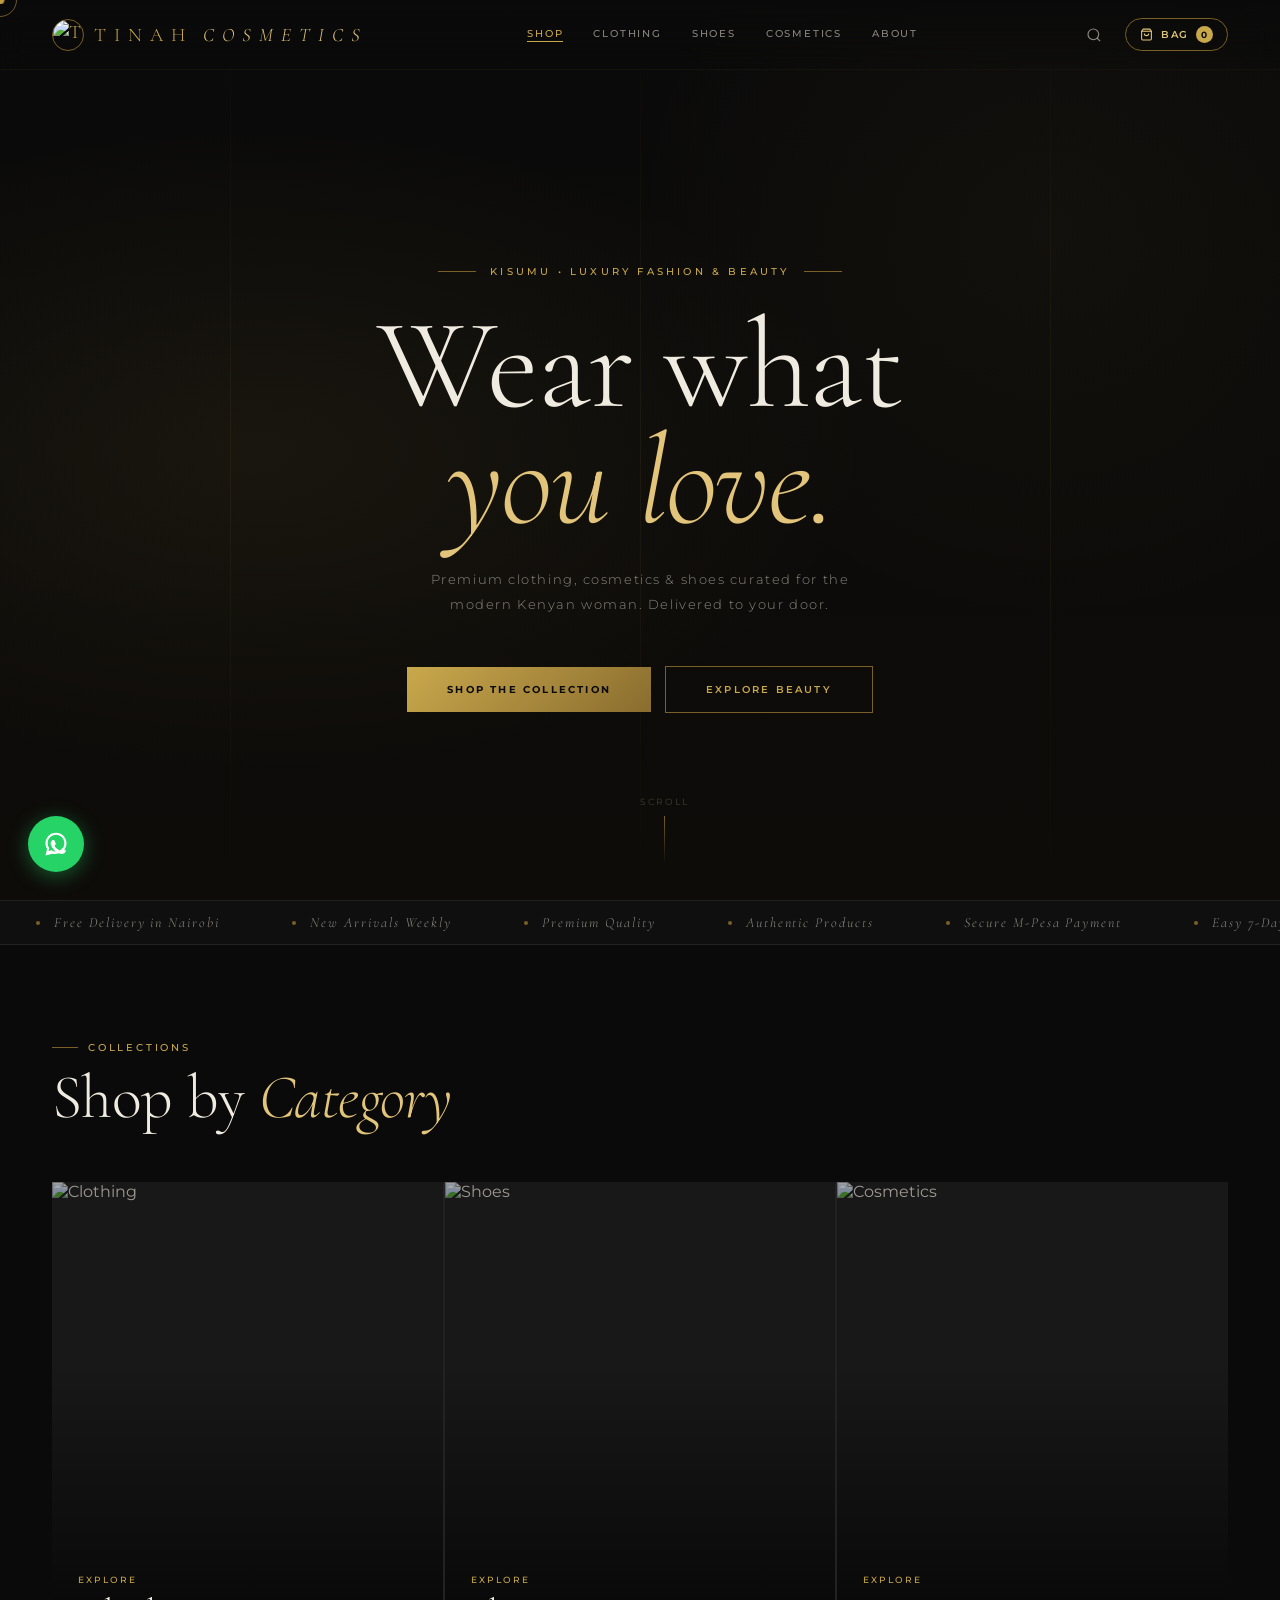
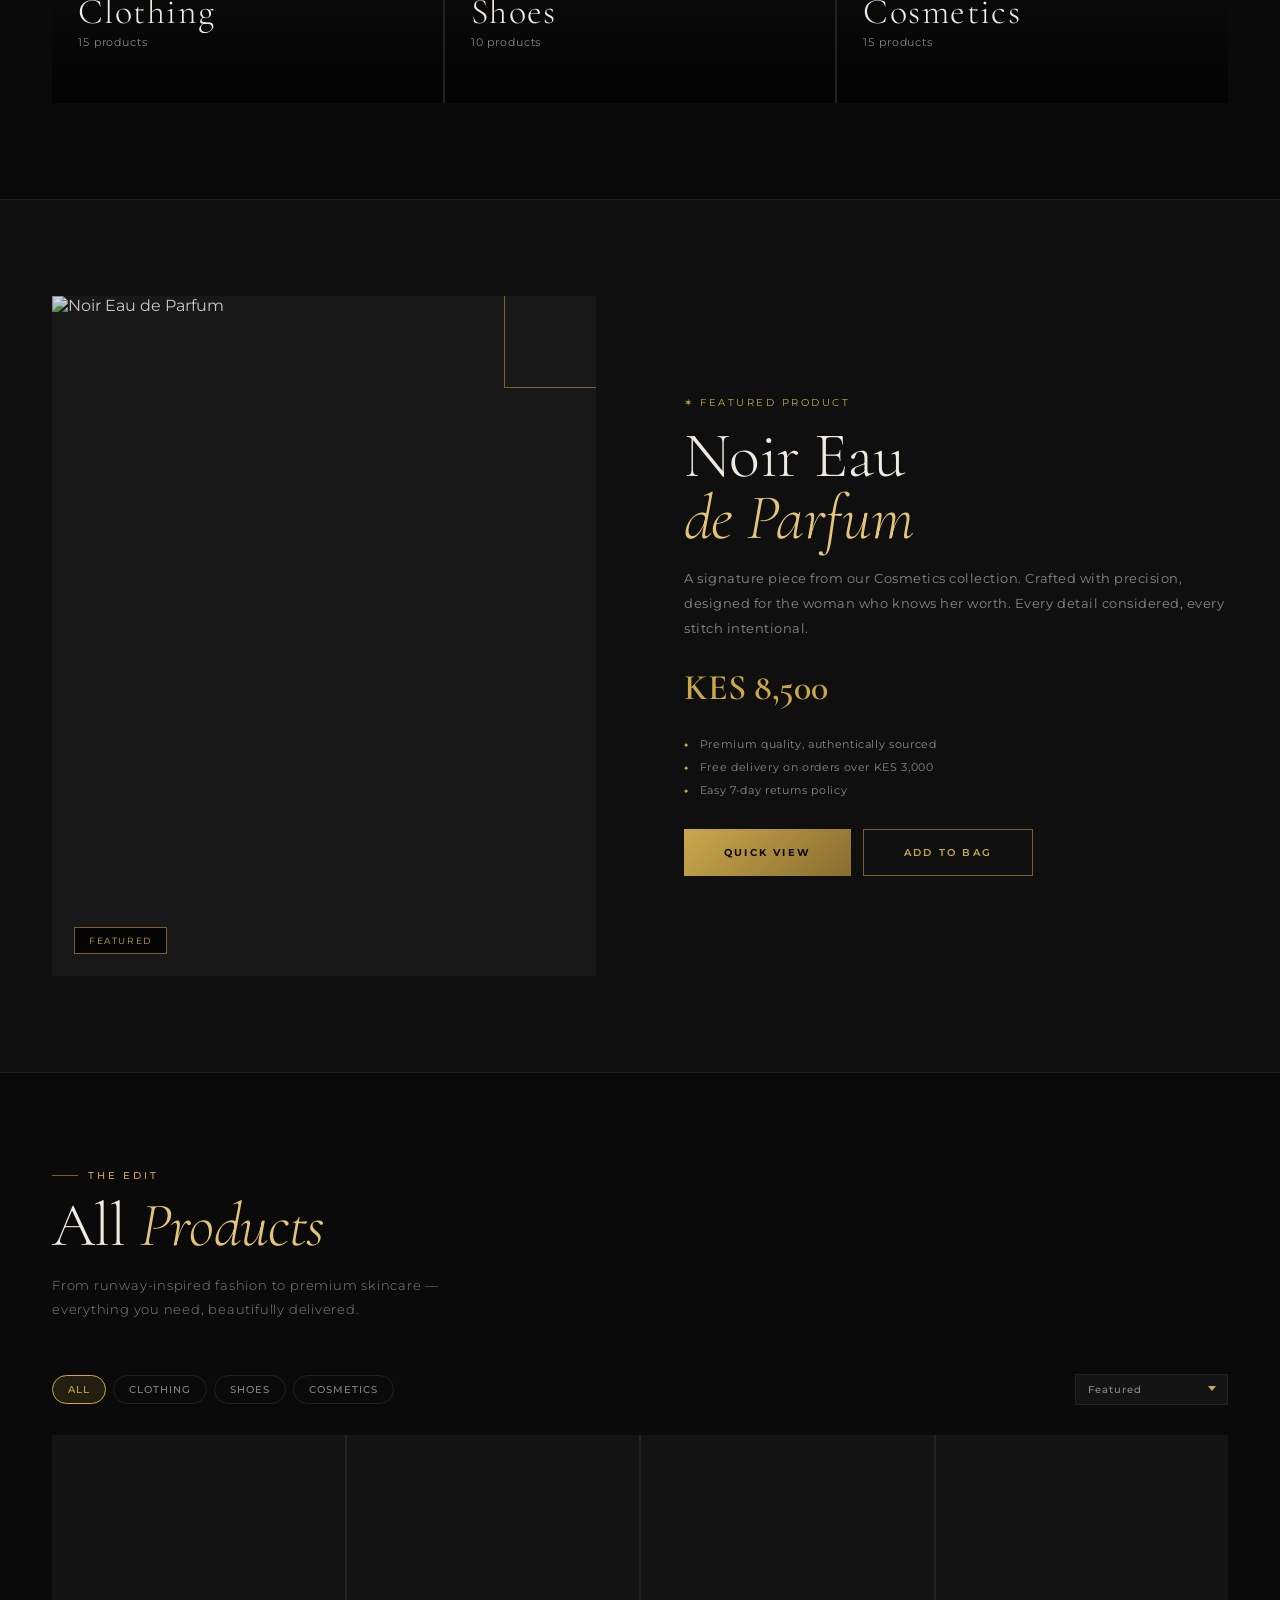
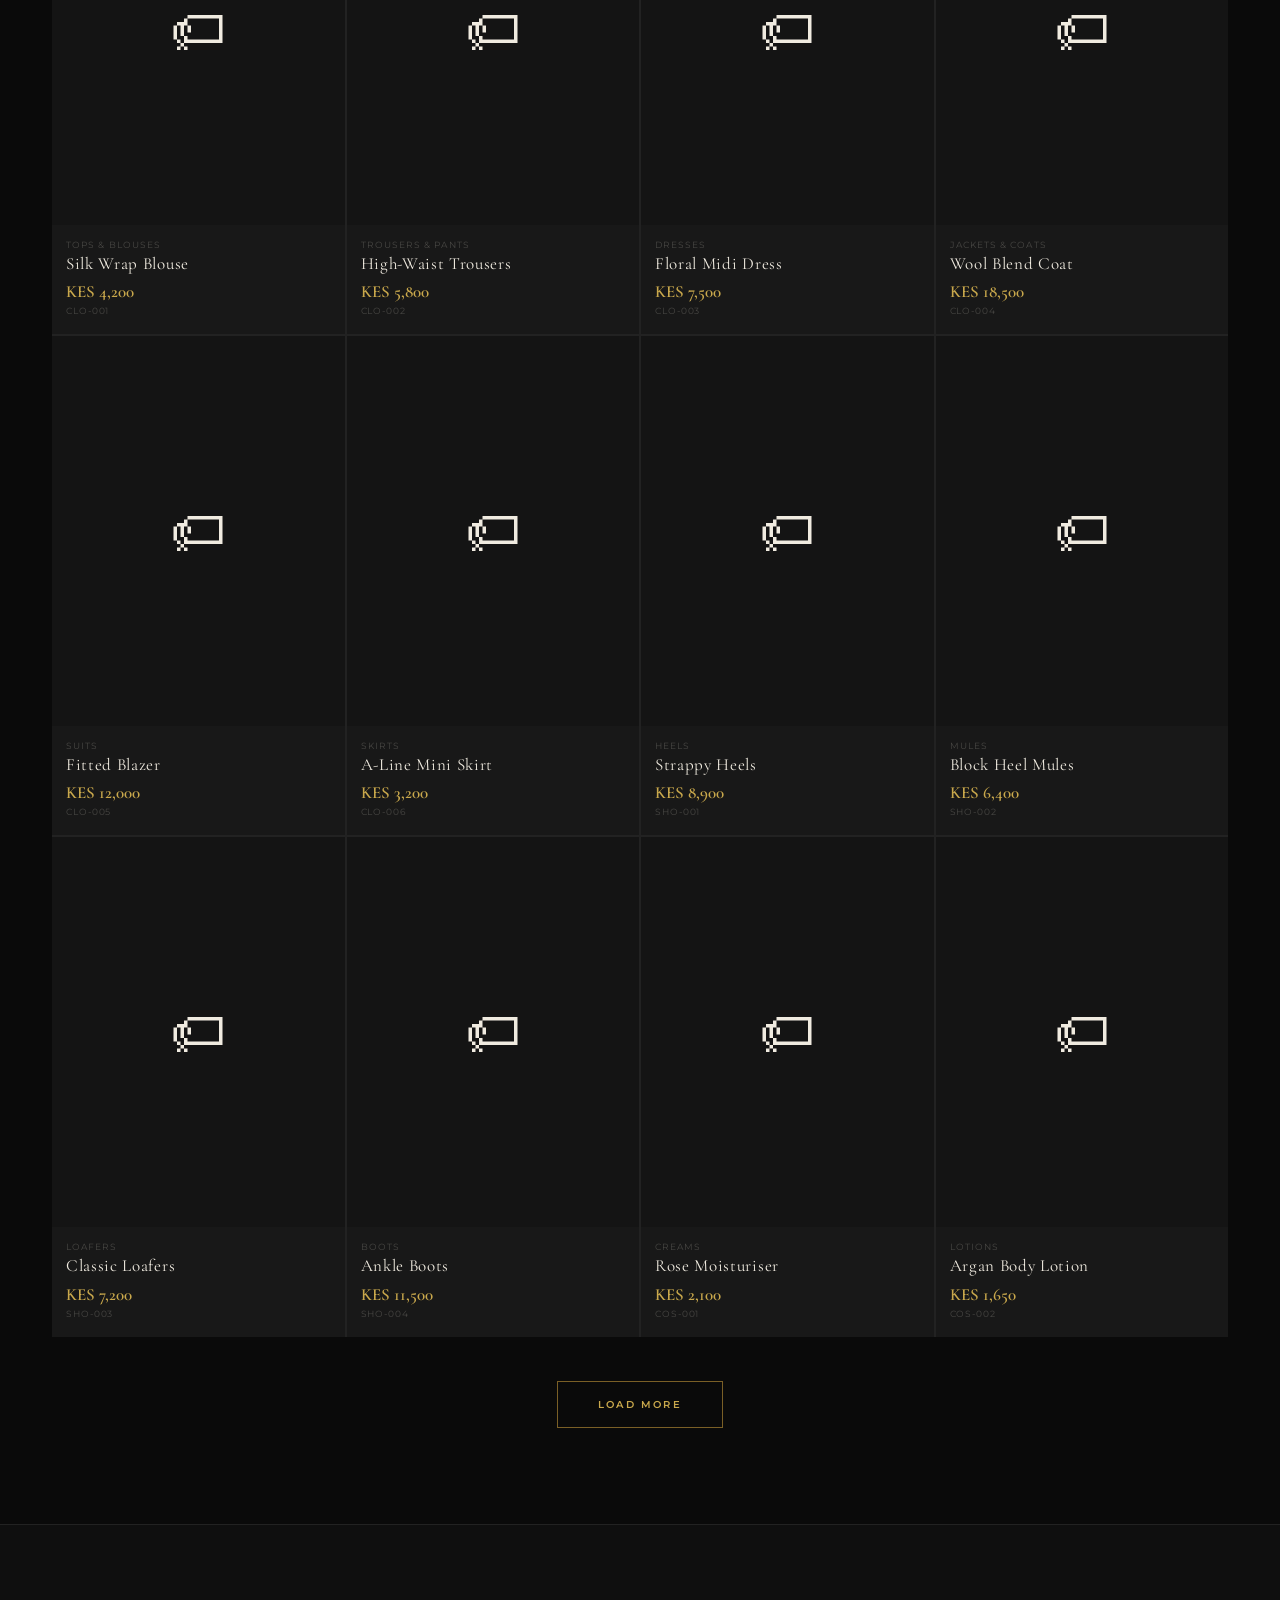
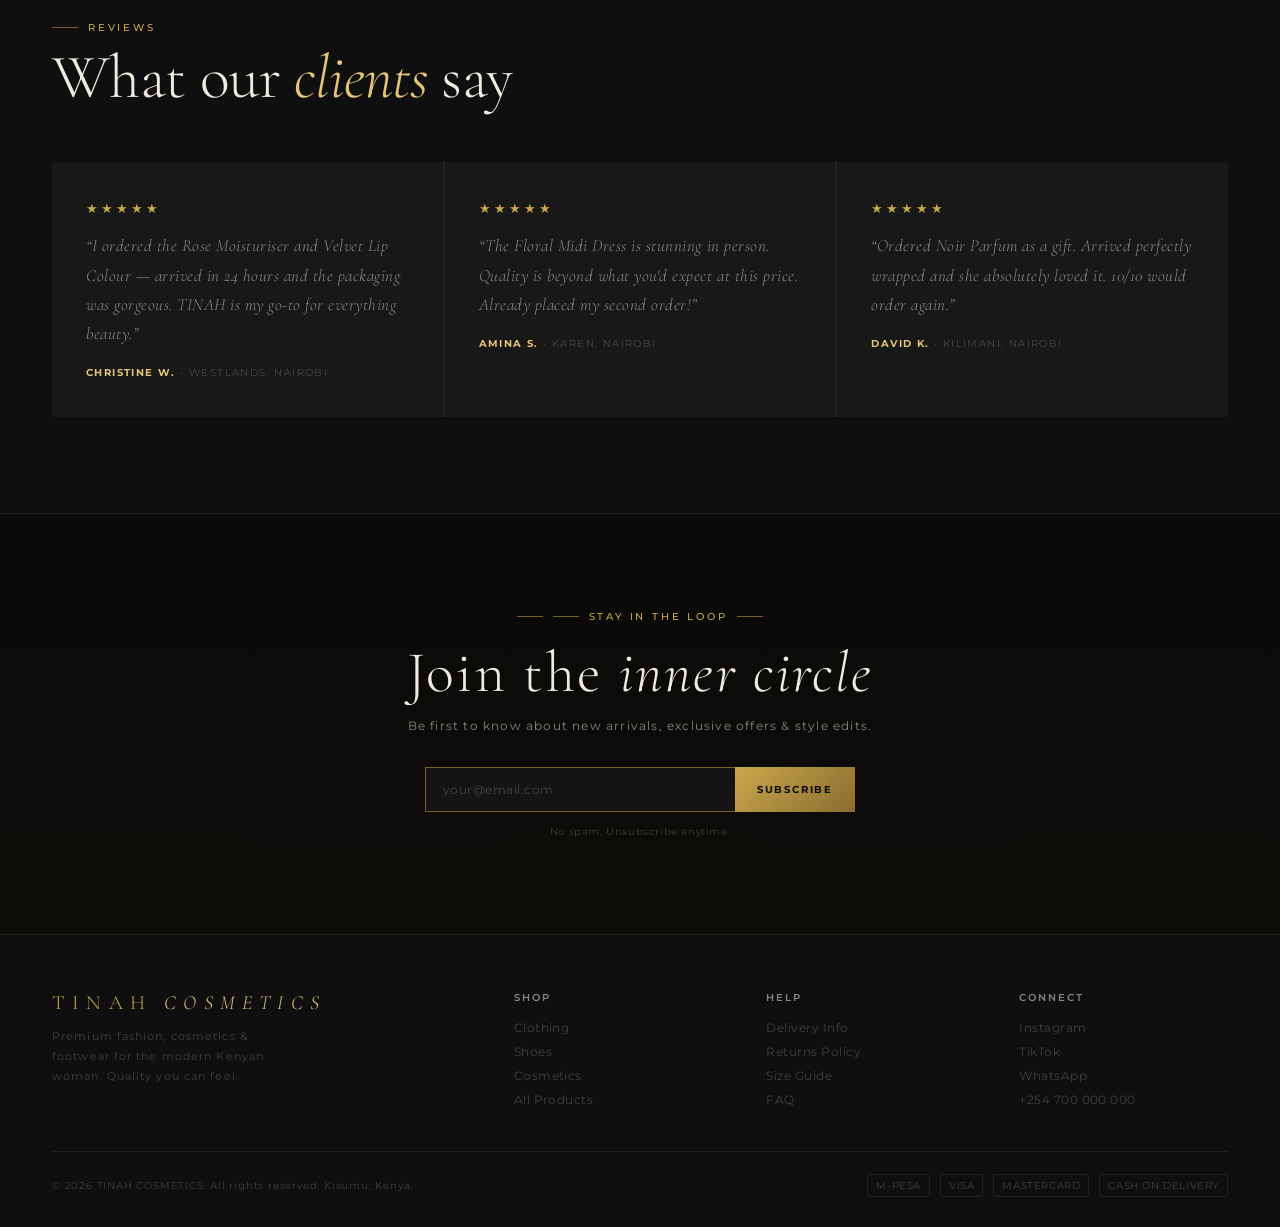
==== commit 260d348c: "connected the website to POS" ====
--- a/TINAH-website.html
+++ b/TINAH-website.html
@@ -7,8 +7,6 @@
 <link href="https://fonts.googleapis.com/css2?family=Cormorant+Garamond:ital,wght@0,300;0,400;0,600;1,300;1,400;1,600&family=Montserrat:wght@200;300;400;500;600&display=swap" rel="stylesheet">
 <link rel="shortcut icon" href="https://thumbs.dreamstime.com/b/golden-woman-face-rose-beauty-salon-logo-vector-illustration-beautiful-flower-spa-cosmetics-fashion-boutique-hotel-333287283.jpg"/>
 <link rel="stylesheet" href="css/web.css">
-<style>
-</style>
 </head>
 <body>
 
@@ -22,21 +20,29 @@
     TINAH <em>COSMETICS</em>
   </a>
   <div class="nav-links">
-    <a class="nav-link active" id="nl_shop" href="#" onclick="goShopAll(event)">Shop</a>
-    <a class="nav-link" id="nl_clothing" href="#" onclick="filterGo('clothing',event)">Clothing</a>
-    <a class="nav-link" id="nl_shoes" href="#" onclick="filterGo('shoes',event)">Shoes</a>
-    <a class="nav-link" id="nl_cosmetics" href="#" onclick="filterGo('cosmetics',event)">Cosmetics</a>
-    <a class="nav-link" id="nl_about" href="#" onclick="goAbout(event)">About</a>
+    <a class="nav-link active" id="nl_shop"      href="#" onclick="goShopAll(event)">Shop</a>
+    <a class="nav-link"        id="nl_clothing"  href="#" onclick="filterGo('clothing',event)">Clothing</a>
+    <a class="nav-link"        id="nl_shoes"     href="#" onclick="filterGo('shoes',event)">Shoes</a>
+    <a class="nav-link"        id="nl_cosmetics" href="#" onclick="filterGo('cosmetics',event)">Cosmetics</a>
+    <a class="nav-link"        id="nl_about"     href="#" onclick="goAbout(event)">About</a>
   </div>
   <div class="nav-right">
     <button class="nav-icon-btn" onclick="openSearch()" title="Search (Ctrl+K)">
-      <svg width="16" height="16" viewBox="0 0 24 24" fill="none" stroke="currentColor" stroke-width="1.8"><circle cx="11" cy="11" r="8"/><path d="m21 21-4.35-4.35"/></svg>
+      <svg width="16" height="16" viewBox="0 0 24 24" fill="none" stroke="currentColor" stroke-width="1.8">
+        <circle cx="11" cy="11" r="8"/><path d="m21 21-4.35-4.35"/>
+      </svg>
     </button>
     <button class="cart-btn" onclick="openCart()">
-      <svg width="13" height="13" viewBox="0 0 24 24" fill="none" stroke="currentColor" stroke-width="2"><path d="M6 2L3 6v14a2 2 0 0 0 2 2h14a2 2 0 0 0 2-2V6l-3-4z"/><line x1="3" y1="6" x2="21" y2="6"/><path d="M16 10a4 4 0 0 1-8 0"/></svg>
+      <svg width="13" height="13" viewBox="0 0 24 24" fill="none" stroke="currentColor" stroke-width="2">
+        <path d="M6 2L3 6v14a2 2 0 0 0 2 2h14a2 2 0 0 0 2-2V6l-3-4z"/>
+        <line x1="3" y1="6" x2="21" y2="6"/>
+        <path d="M16 10a4 4 0 0 1-8 0"/>
+      </svg>
       Bag <span class="cart-badge" id="cartBadge">0</span>
     </button>
-    <button class="hamburger" onclick="toggleMobileNav()"><span></span><span></span><span></span></button>
+    <button class="hamburger" onclick="toggleMobileNav()">
+      <span></span><span></span><span></span>
+    </button>
   </div>
 </nav>
 
@@ -56,19 +62,24 @@
   <div class="hero-line" style="left:50%"></div>
   <div class="hero-line" style="left:82%"></div>
   <div class="hero-content">
-    <div class="hero-eyebrow">Nairobi &bull; Luxury Fashion &amp; Beauty</div>
+    <div class="hero-eyebrow">Kisumu &bull; Luxury Fashion &amp; Beauty</div>
     <h1 class="hero-title">Wear what<br><em>you love.</em></h1>
     <p class="hero-sub">Premium clothing, cosmetics &amp; shoes curated for the modern Kenyan woman. Delivered to your door.</p>
     <div class="hero-ctas">
-      <button class="btn-primary" onclick="goShopAll(event)">Shop the Collection</button>
+      <button class="btn-primary"   onclick="goShopAll(event)">Shop the Collection</button>
       <button class="btn-secondary" onclick="filterGo('cosmetics',event)">Explore Beauty</button>
     </div>
   </div>
-  <div class="hero-scroll"><div class="hero-scroll-lbl">Scroll</div><div class="hero-scroll-bar"></div></div>
+  <div class="hero-scroll">
+    <div class="hero-scroll-lbl">Scroll</div>
+    <div class="hero-scroll-bar"></div>
+  </div>
 </section>
 
 <!-- MARQUEE -->
-<div class="marquee-wrap"><div class="marquee-track" id="marqueeTrack"></div></div>
+<div class="marquee-wrap">
+  <div class="marquee-track" id="marqueeTrack"></div>
+</div>
 
 <!-- CATEGORIES -->
 <section class="section" id="categories">
@@ -84,7 +95,10 @@
 <!-- SPOTLIGHT -->
 <div class="spotlight" id="spotlight">
   <div class="spotlight-inner">
-    <div class="spot-img-wrap reveal" id="spotImg"><div class="spot-corner"></div><div class="spot-badge">Featured</div></div>
+    <div class="spot-img-wrap reveal" id="spotImg">
+      <div class="spot-corner"></div>
+      <div class="spot-badge">Featured</div>
+    </div>
     <div class="reveal" id="spotContent"></div>
   </div>
 </div>
@@ -107,11 +121,13 @@
       </select>
     </div>
     <div class="prod-grid" id="prodGrid"></div>
-    <div class="load-more-wrap"><button class="btn-secondary" id="loadMoreBtn" onclick="loadMore()" style="display:none">Load More</button></div>
-  </div>
-</section>
-
-<!-- TESTIMONIALS -->
+    <div class="load-more-wrap">
+      <button class="btn-secondary" id="loadMoreBtn" onclick="loadMore()" style="display:none">Load More</button>
+    </div>
+  </div>
+</section>
+
+<!-- TESTIMONIALS / ABOUT -->
 <section class="section" id="about" style="background:var(--deep);border-top:1px solid var(--border)">
   <div class="section-inner">
     <div class="s-header reveal">
@@ -170,12 +186,12 @@
           <a class="f-link" href="#">Instagram</a>
           <a class="f-link" href="#">TikTok</a>
           <a class="f-link" href="#" onclick="openWhatsApp()">WhatsApp</a>
-          <a class="f-link" href="tel:+254700000000">+254 714757094</a>
+          <a class="f-link" href="tel:+254700000000">+254 700 000 000</a>
         </div>
       </div>
     </div>
     <div class="footer-bottom">
-       <div class="f-copy">
+      <div class="f-copy">
         &copy; <span id="copyrightYear"></span> TINAH COSMETICS. All rights reserved. Kisumu, Kenya.
       </div>
       <div class="pay-icons">
@@ -187,6 +203,10 @@
     </div>
   </div>
 </footer>
+
+<!-- ═══════════════════════════════════════
+     OVERLAYS & MODALS
+═══════════════════════════════════════ -->
 
 <!-- PRODUCT QUICK VIEW DRAWER -->
 <div class="overlay-bg" id="drawerBg" onclick="closeDrawer()"></div>
@@ -200,7 +220,7 @@
   <div class="drawer-foot">
     <div class="drawer-foot-row">
       <button class="d-wish-btn" id="dWishBtn" title="Save to wishlist">&#x2661;</button>
-      <button class="d-add-btn" id="dAddBtn" style="flex:1">Add to Bag &rarr;</button>
+      <button class="d-add-btn"  id="dAddBtn"  style="flex:1">Add to Bag &rarr;</button>
     </div>
   </div>
 </div>
@@ -213,13 +233,19 @@
     <button class="close-btn" onclick="closeCart()">&times;</button>
   </div>
   <div class="cart-list" id="cartList">
-    <div class="cart-empty-st"><div class="ic">&#x1F6CD;</div><p>Your bag is empty</p></div>
+    <div class="cart-empty-st">
+      <div class="ic">&#x1F6CD;</div>
+      <p>Your bag is empty</p>
+    </div>
   </div>
   <div class="cart-foot" id="cartFoot" style="display:none">
     <div class="sum-row"><span>Subtotal</span><span id="cSubtotal">KES 0</span></div>
     <div class="sum-row"><span>Delivery</span><span>Calculated at checkout</span></div>
-    <div class="sum-total"><span>Total</span><span class="tp" id="cTotal">KES 0</span></div>
-    <button class="ck-btn" onclick="openCheckout()">Checkout &rarr;</button>
+    <div class="sum-total">
+      <span>Total</span>
+      <span class="tp" id="cTotal">KES 0</span>
+    </div>
+    <button class="ck-btn"   onclick="openCheckout()">Checkout &rarr;</button>
     <button class="cont-btn" onclick="closeCart()">Continue Shopping</button>
   </div>
 </div>
@@ -247,16 +273,12 @@
 
 <!-- WHATSAPP FLOATING BUTTON -->
 <div class="wa-float" id="waFloat">
-  <!-- Bubble tooltip — shown on load & when product is open -->
   <div class="wa-bubble" id="waBubble" style="display:none">
     <button class="wa-bubble-close" onclick="closeWaBubble()" title="Close">&times;</button>
-    <div class="wa-bubble-title" id="waBubbleTitle">Chat with us on WhatsApp</div>
-    <div class="wa-bubble-msg" id="waBubbleMsg">
-      Hi! Need help? We reply within minutes. &#x1F44B;
-    </div>
+    <div class="wa-bubble-title"    id="waBubbleTitle">Chat with us on WhatsApp</div>
+    <div class="wa-bubble-msg"      id="waBubbleMsg">Hi! Need help? We reply within minutes. &#x1F44B;</div>
   </div>
   <button class="wa-btn" id="waBtn" onclick="openWhatsApp()" title="Chat on WhatsApp">
-    <!-- WhatsApp SVG logo -->
     <svg viewBox="0 0 32 32" fill="none" xmlns="http://www.w3.org/2000/svg">
       <path fill="#fff" d="M16 3C9.373 3 4 8.373 4 15c0 2.385.68 4.61 1.857 6.497L4 29l7.733-1.826A11.94 11.94 0 0 0 16 27c6.627 0 12-5.373 12-12S22.627 3 16 3Z"/>
       <path fill="#25D366" d="M16 5.5c-5.238 0-9.5 4.262-9.5 9.5 0 2.1.686 4.043 1.847 5.617l-.945 3.476 3.587-.943A9.456 9.456 0 0 0 16 24.5c5.238 0 9.5-4.262 9.5-9.5S21.238 5.5 16 5.5Z"/>
@@ -269,9 +291,11 @@
 <!-- TOAST -->
 <div class="toast-wrap" id="toastWrap"></div>
 
+<!-- SCRIPTS -->
 <script src="js/web.js"></script>
 <script>
   document.getElementById("copyrightYear").textContent = new Date().getFullYear();
 </script>
+
 </body>
 </html>
